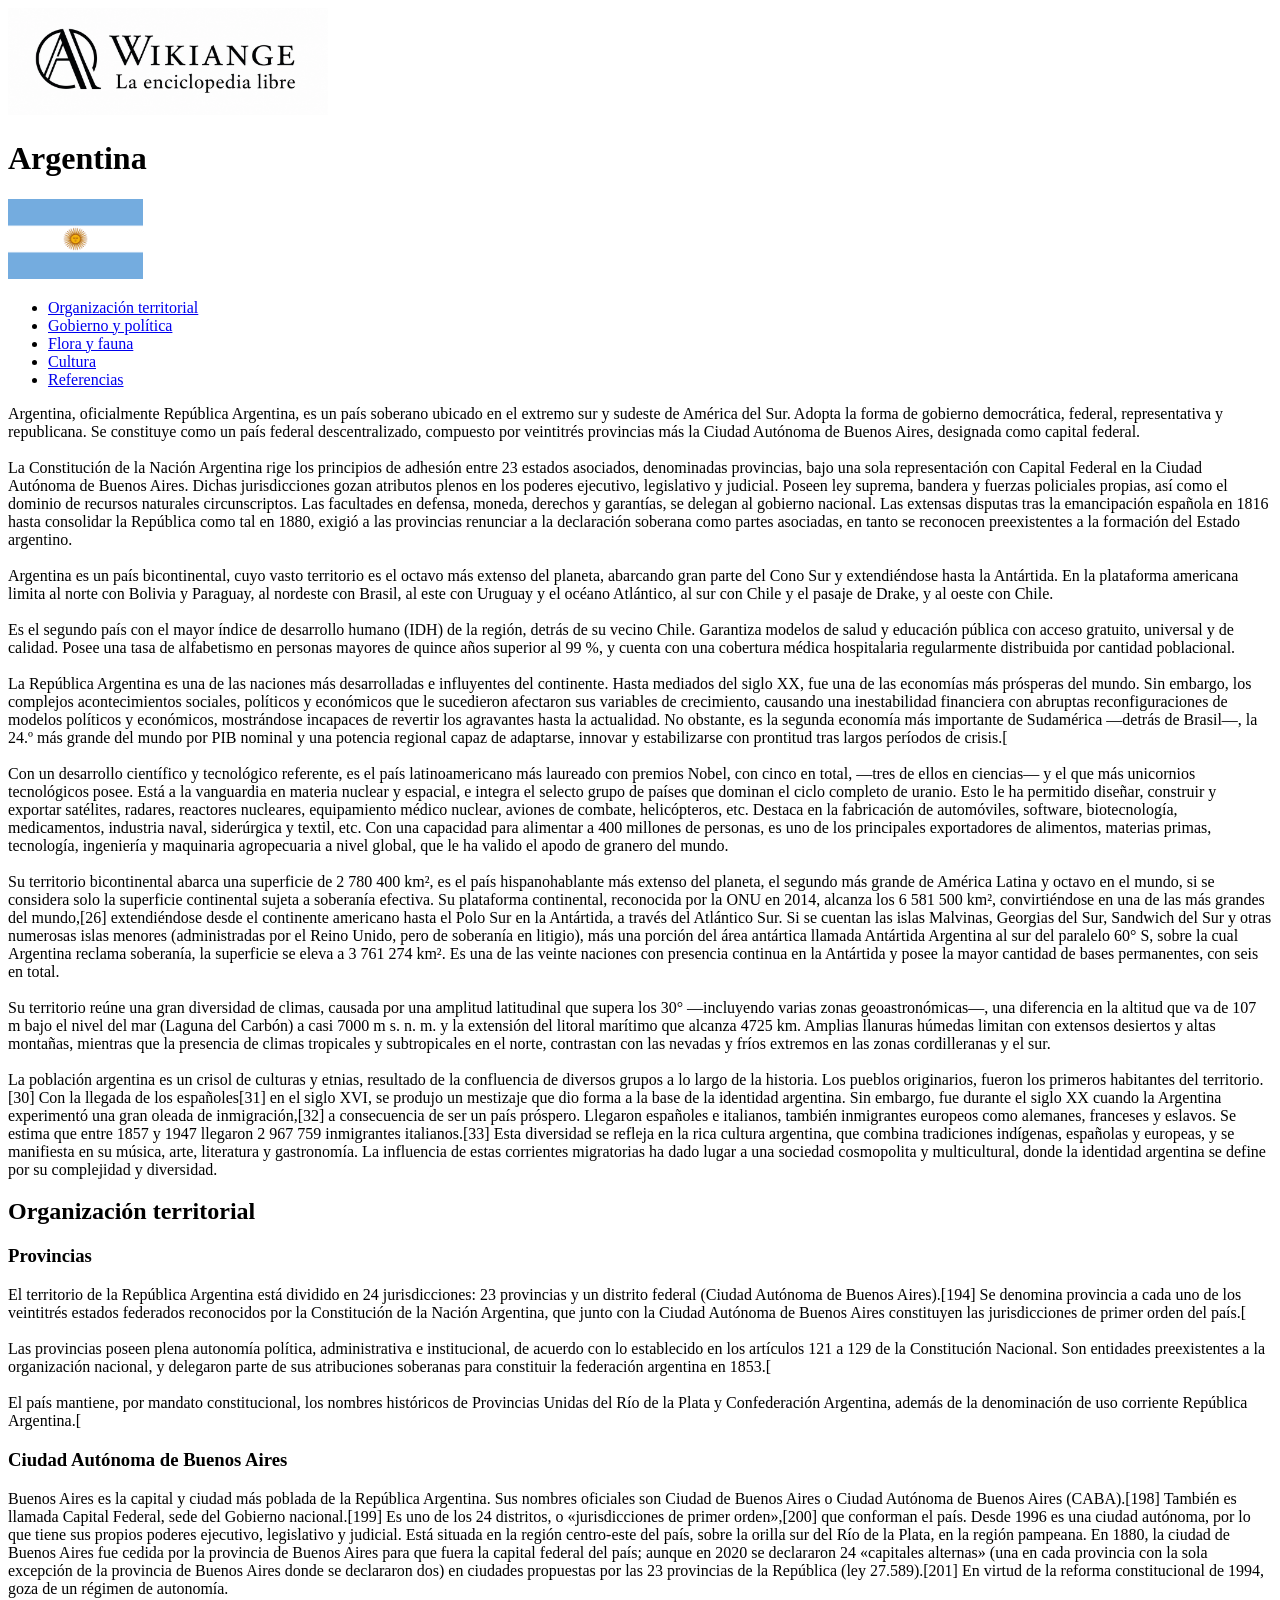
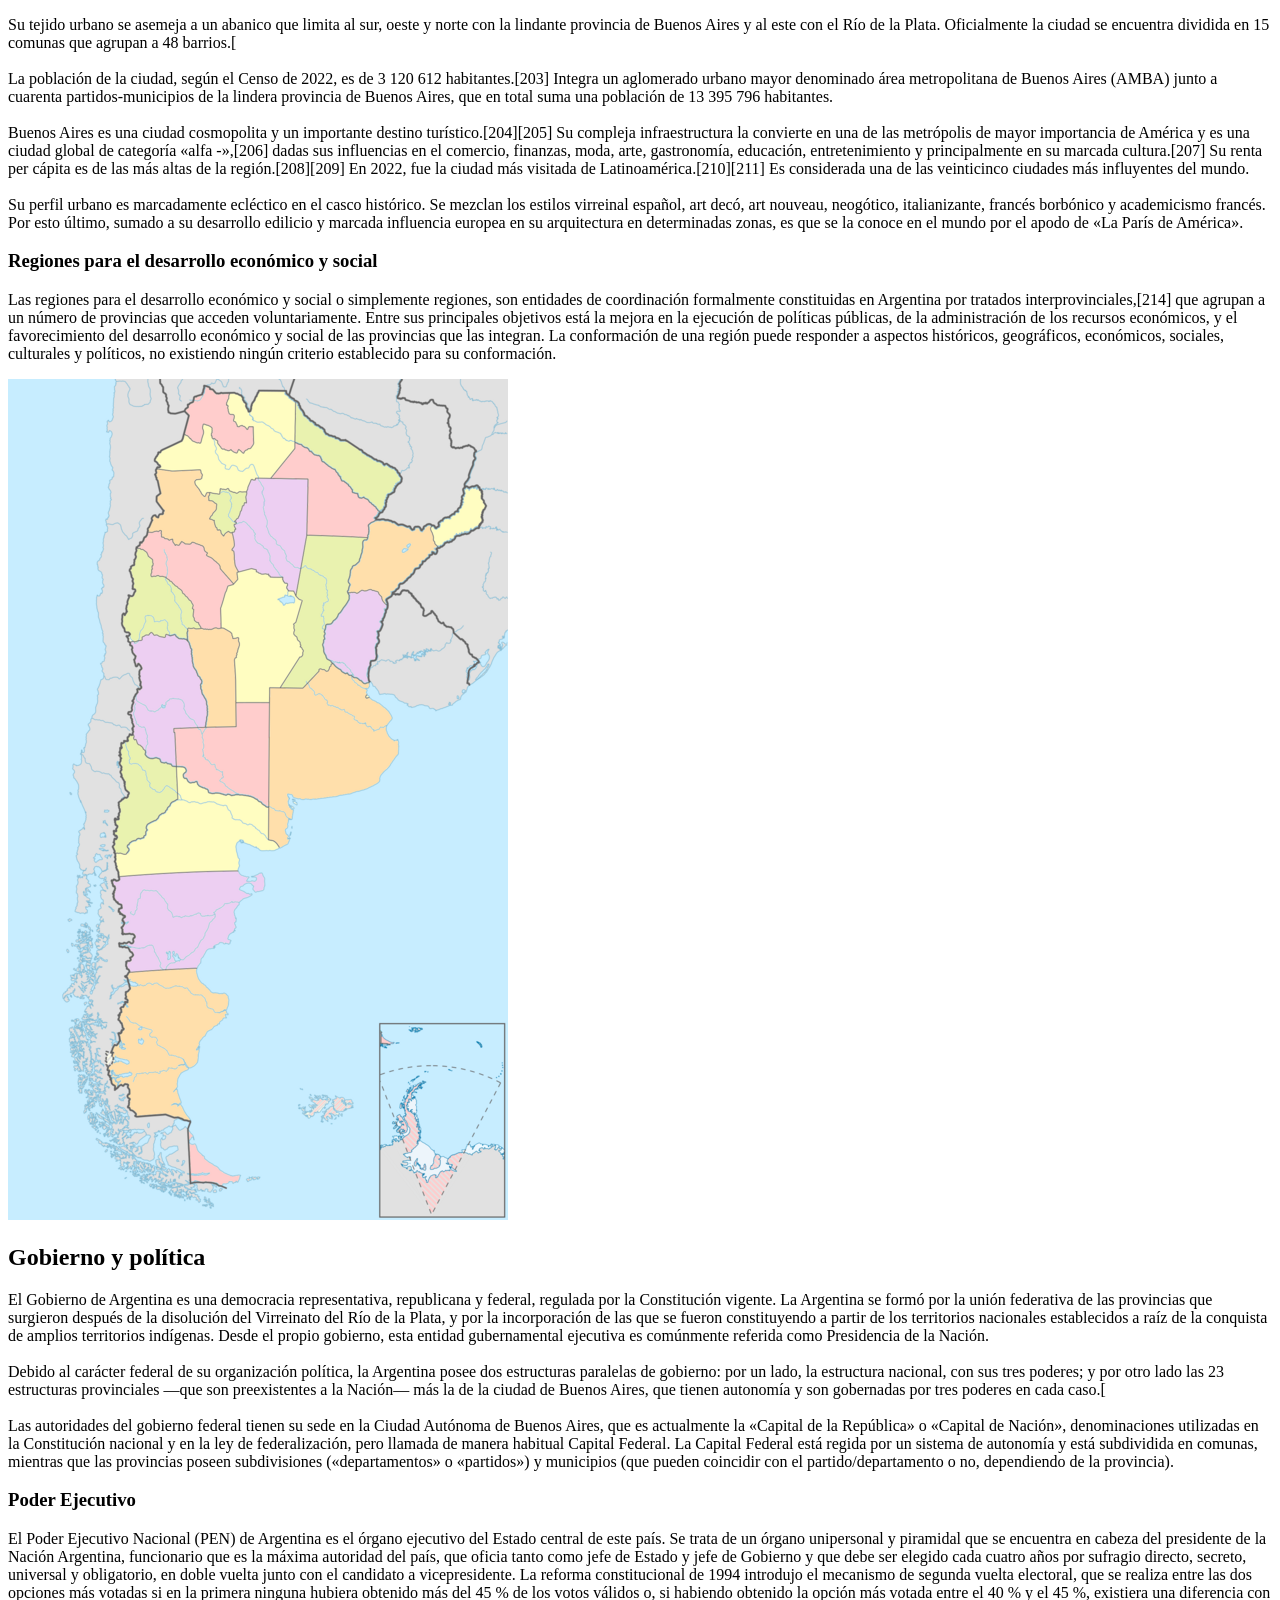
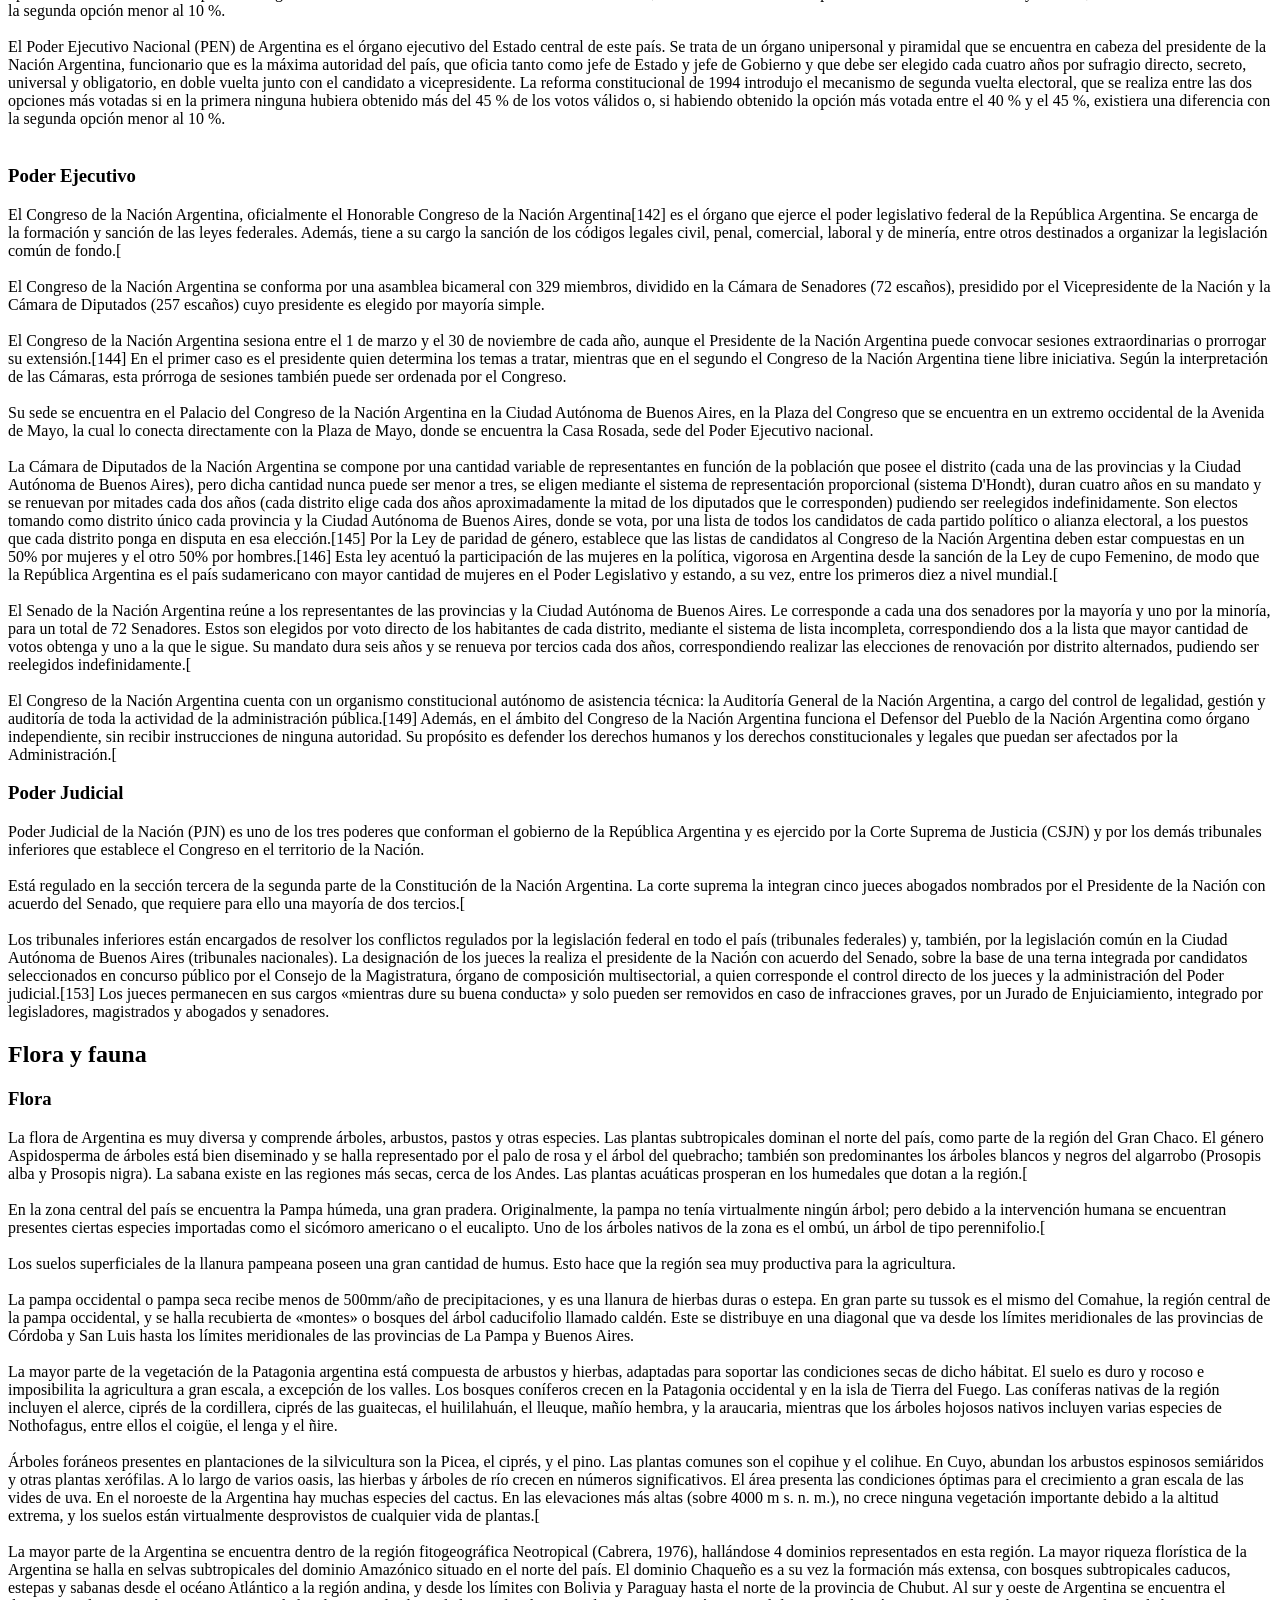
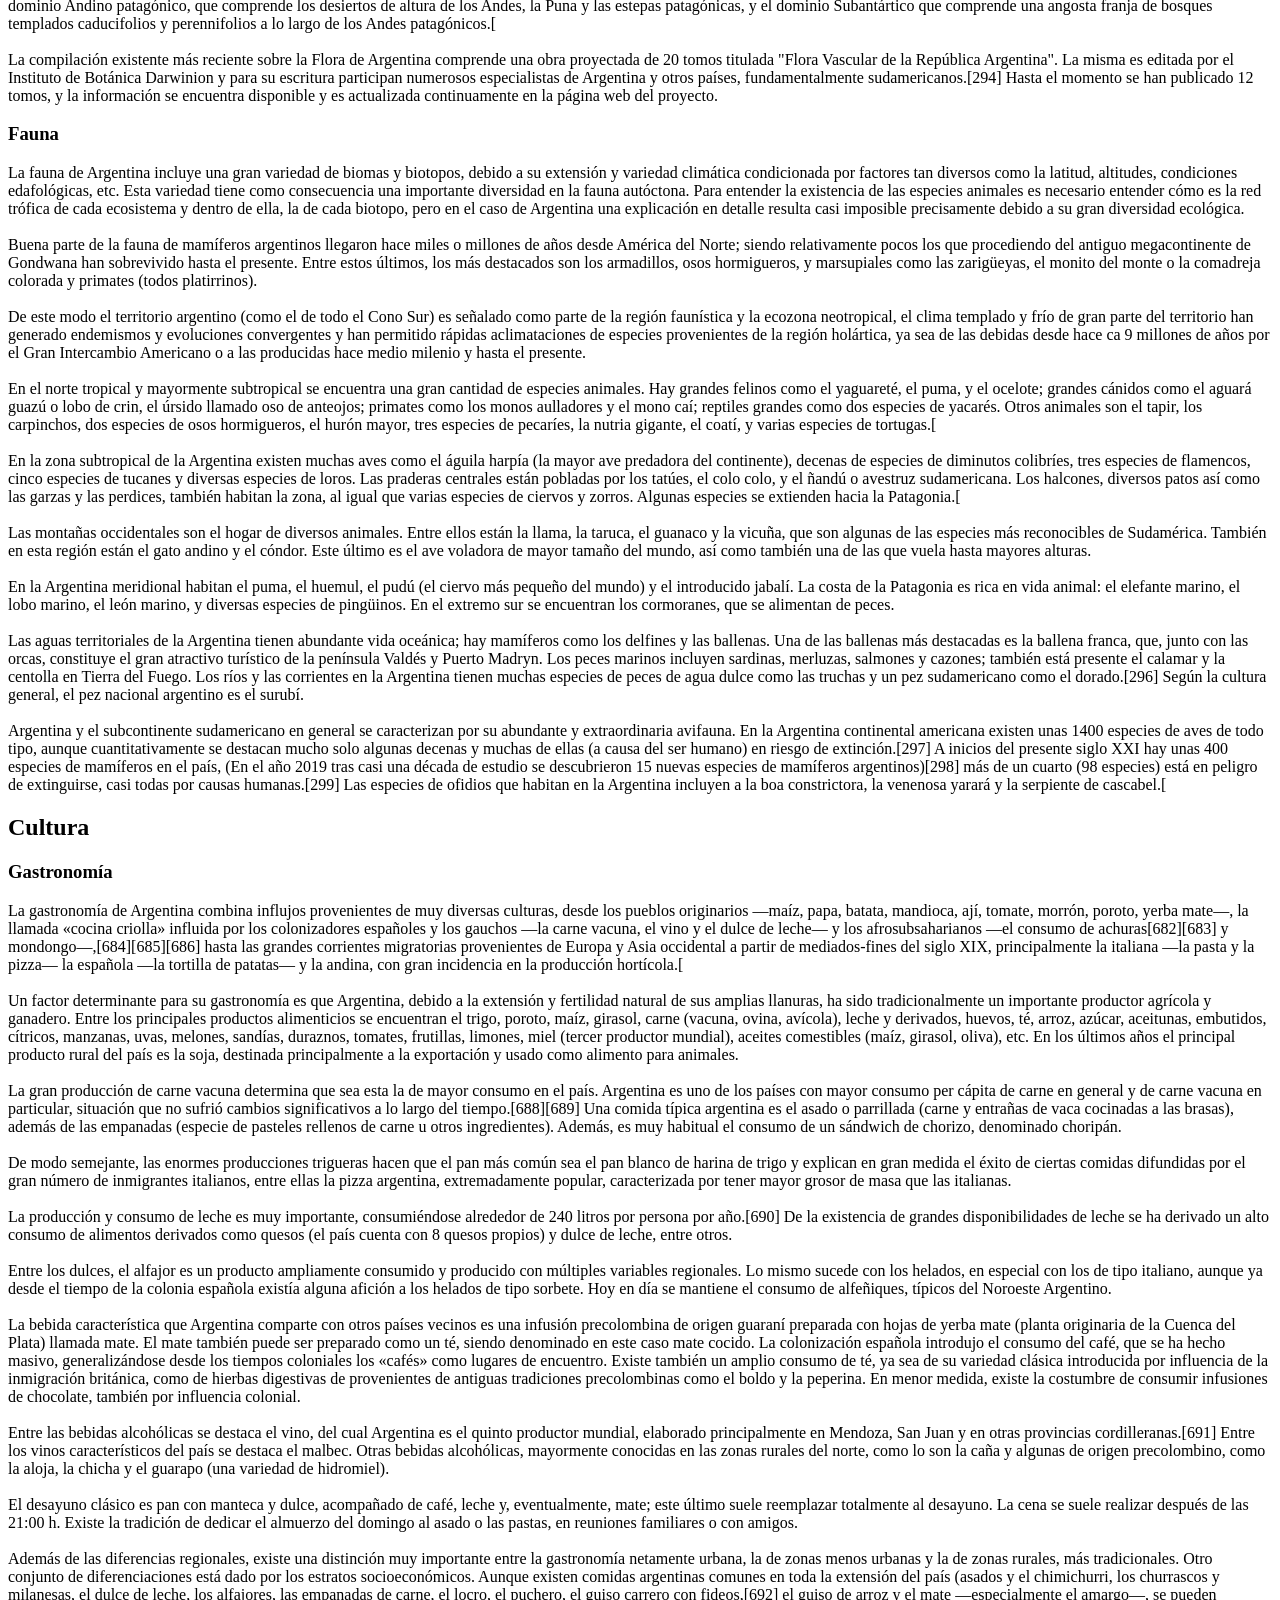
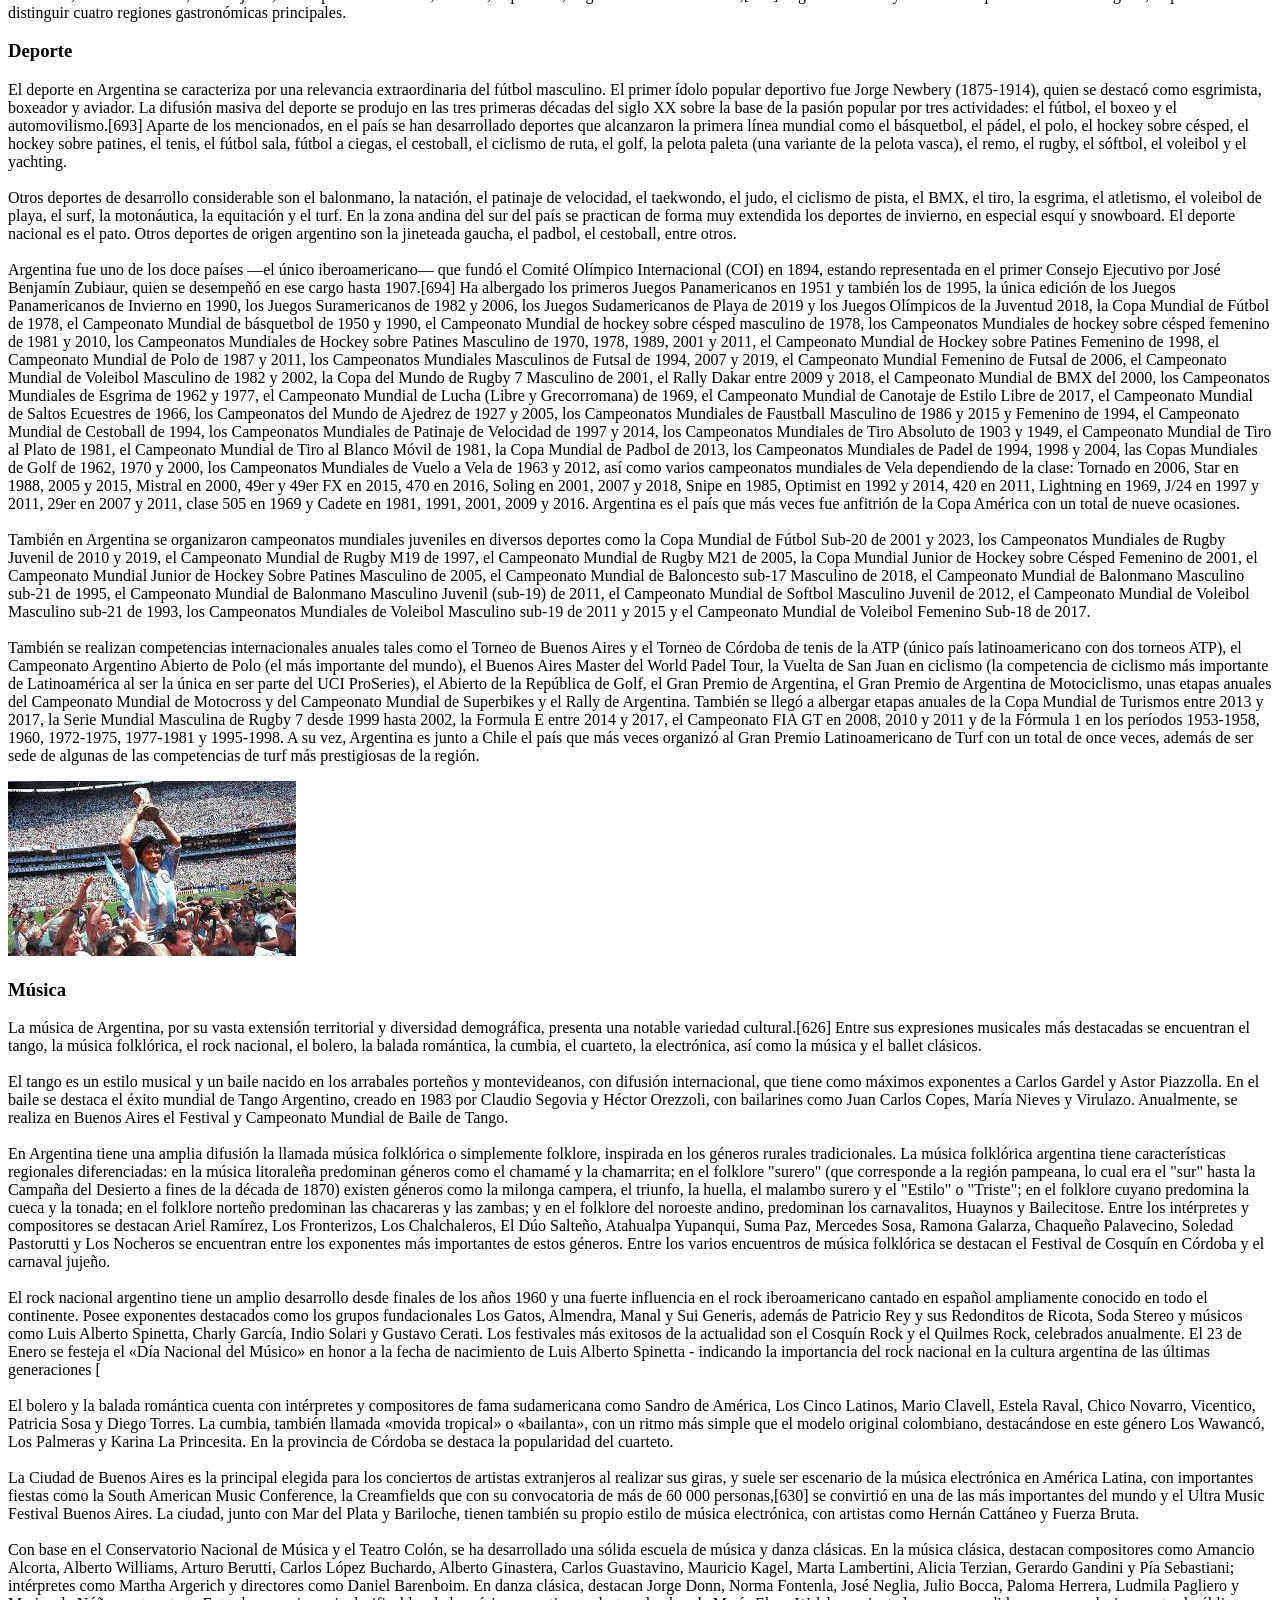
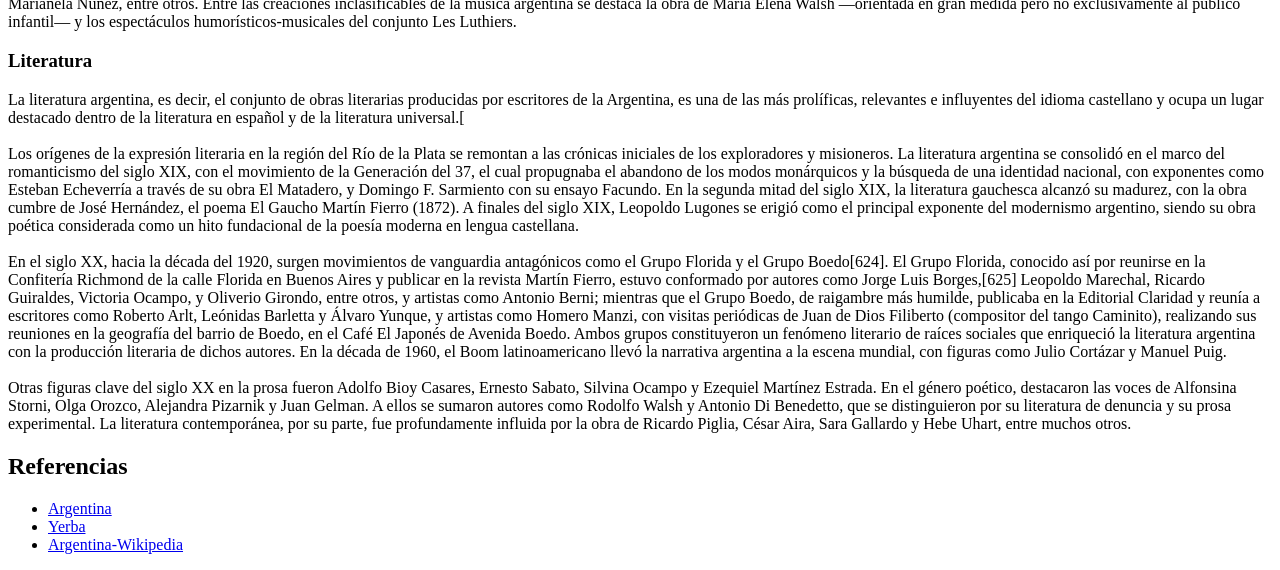
==== argentina.html @ 22600dac "Yerba y argentina terminado" ====
<!DOCTYPE html>
<html>
    <head>
        <title>Argentina</title>
        <link rel="icon" type="image/x-icon" href="img/wikiange.png">
    </head>
    <body>
        <img src="img/logopag.png" alt="wikiange" style="width: 320px; height: auto;">
        <h1>Argentina</h1>
        <img src="img/argentina.jpg" alt="Bandera de Argentina" style="width: 135px; height: 80px;" >
        <ul>
            <li><a href="#organizacion">Organización territorial</a></li>
            <li><a href="#gobierno">Gobierno y política</a></li>
            <li><a href="#flora">Flora y fauna</a></li>
            <li><a href="#cultura">Cultura</a></li>
            <li><a href="#referencias">Referencias</a></li>
        </ul>

        <p>
            Argentina, oficialmente República Argentina, es un país soberano ubicado en el extremo sur y sudeste de América del Sur. Adopta la forma de gobierno democrática, federal, representativa y republicana. Se constituye como un país federal descentralizado, compuesto por veintitrés provincias más la Ciudad Autónoma de Buenos Aires, designada como capital federal.
        <br><br>
        La Constitución de la Nación Argentina rige los principios de adhesión entre 23 estados asociados, denominadas provincias, bajo una sola representación con Capital Federal en la Ciudad Autónoma de Buenos Aires. Dichas jurisdicciones gozan atributos plenos en los poderes ejecutivo, legislativo y judicial. Poseen ley suprema, bandera y fuerzas policiales propias, así como el dominio de recursos naturales circunscriptos. Las facultades en defensa, moneda, derechos y garantías, se delegan al gobierno nacional. Las extensas disputas tras la emancipación española en 1816 hasta consolidar la República como tal en 1880, exigió a las provincias renunciar a la declaración soberana como partes asociadas, en tanto se reconocen preexistentes a la formación del Estado argentino.
        <br><br>
        Argentina es un país bicontinental, cuyo vasto territorio es el octavo más extenso del planeta, abarcando gran parte del Cono Sur y extendiéndose hasta la Antártida. En la plataforma americana limita al norte con Bolivia y Paraguay, al nordeste con Brasil, al este con Uruguay y el océano Atlántico, al sur con Chile y el pasaje de Drake, y al oeste con Chile.
        <br><br>
        Es el segundo país con el mayor índice de desarrollo humano (IDH) de la región, detrás de su vecino Chile. Garantiza modelos de salud y educación pública con acceso gratuito, universal y de calidad. Posee una tasa de alfabetismo en personas mayores de quince años superior al 99 %, y cuenta con una cobertura médica hospitalaria regularmente distribuida por cantidad poblacional.
        <br><br>
        La República Argentina es una de las naciones más desarrolladas e influyentes del continente. Hasta mediados del siglo XX, fue una de las economías más prósperas del mundo. Sin embargo, los complejos acontecimientos sociales, políticos y económicos que le sucedieron afectaron sus variables de crecimiento, causando una inestabilidad financiera con abruptas reconfiguraciones de modelos políticos y económicos, mostrándose incapaces de revertir los agravantes hasta la actualidad. No obstante, es la segunda economía más importante de Sudamérica —detrás de Brasil—, la 24.º más grande del mundo por PIB nominal y una potencia regional capaz de adaptarse, innovar y estabilizarse con prontitud tras largos períodos de crisis.[
        <br><br>
        Con un desarrollo científico y tecnológico referente, es el país latinoamericano más laureado con premios Nobel, con cinco en total, —tres de ellos en ciencias— y el que más unicornios tecnológicos posee. Está a la vanguardia en materia nuclear y espacial, e integra el selecto grupo de países que dominan el ciclo completo de uranio. Esto le ha permitido diseñar, construir y exportar satélites, radares, reactores nucleares, equipamiento médico nuclear, aviones de combate, helicópteros, etc. Destaca en la fabricación de automóviles, software, biotecnología, medicamentos, industria naval, siderúrgica y textil, etc. Con una capacidad para alimentar a 400 millones de personas, es uno de los principales exportadores de alimentos, materias primas, tecnología, ingeniería y maquinaria agropecuaria a nivel global, que le ha valido el apodo de granero del mundo.
        <br><br>
        Su territorio bicontinental abarca una superficie de 2 780 400 km², es el país hispanohablante más extenso del planeta, el segundo más grande de América Latina y octavo en el mundo, si se considera solo la superficie continental sujeta a soberanía efectiva. Su plataforma continental, reconocida por la ONU en 2014, alcanza los 6 581 500 km², convirtiéndose en una de las más grandes del mundo,[26] extendiéndose desde el continente americano hasta el Polo Sur en la Antártida, a través del Atlántico Sur. Si se cuentan las islas Malvinas, Georgias del Sur, Sandwich del Sur y otras numerosas islas menores (administradas por el Reino Unido, pero de soberanía en litigio), más una porción del área antártica llamada Antártida Argentina al sur del paralelo 60° S, sobre la cual Argentina reclama soberanía, la superficie se eleva a 3 761 274 km². Es una de las veinte naciones con presencia continua en la Antártida y posee la mayor cantidad de bases permanentes, con seis en total.
        <br><br>
        Su territorio reúne una gran diversidad de climas, causada por una amplitud latitudinal que supera los 30° —incluyendo varias zonas geoastronómicas—, una diferencia en la altitud que va de 107 m bajo el nivel del mar (Laguna del Carbón) a casi 7000 m s. n. m. y la extensión del litoral marítimo que alcanza 4725 km. Amplias llanuras húmedas limitan con extensos desiertos y altas montañas, mientras que la presencia de climas tropicales y subtropicales en el norte, contrastan con las nevadas y fríos extremos en las zonas cordilleranas y el sur.
        <br><br>
        La población argentina es un crisol de culturas y etnias, resultado de la confluencia de diversos grupos a lo largo de la historia. Los pueblos originarios, fueron los primeros habitantes del territorio.[30] Con la llegada de los españoles[31] en el siglo XVI, se produjo un mestizaje que dio forma a la base de la identidad argentina. Sin embargo, fue durante el siglo XX cuando la Argentina experimentó una gran oleada de inmigración,[32] a consecuencia de ser un país próspero. Llegaron españoles e italianos, también inmigrantes europeos como alemanes, franceses y eslavos. Se estima que entre 1857 y 1947 llegaron 2 967 759 inmigrantes italianos.[33] Esta diversidad se refleja en la rica cultura argentina, que combina tradiciones indígenas, españolas y europeas, y se manifiesta en su música, arte, literatura y gastronomía. La influencia de estas corrientes migratorias ha dado lugar a una sociedad cosmopolita y multicultural, donde la identidad argentina se define por su complejidad y diversidad.
        </p>


        <h2 id="organizacion">Organización territorial</h2>
        <h3>Provincias</h3>
        <p>
            El territorio de la República Argentina está dividido en 24 jurisdicciones: 23 provincias y un distrito federal (Ciudad Autónoma de Buenos Aires).[194] Se denomina provincia a cada uno de los veintitrés estados federados reconocidos por la Constitución de la Nación Argentina, que junto con la Ciudad Autónoma de Buenos Aires constituyen las jurisdicciones de primer orden del país.[
            <br><br>
            Las provincias poseen plena autonomía política, administrativa e institucional, de acuerdo con lo establecido en los artículos 121 a 129 de la Constitución Nacional. Son entidades preexistentes a la organización nacional, y delegaron parte de sus atribuciones soberanas para constituir la federación argentina en 1853.[
            <br><br>
            El país mantiene, por mandato constitucional, los nombres históricos de Provincias Unidas del Río de la Plata y Confederación Argentina, además de la denominación de uso corriente República Argentina.[

        </p>
        <h3>Ciudad Autónoma de Buenos Aires</h3>
        <p>
            Buenos Aires es la capital y ciudad más poblada de la República Argentina. Sus nombres oficiales son Ciudad de Buenos Aires o Ciudad Autónoma de Buenos Aires (CABA).[198] También es llamada Capital Federal, sede del Gobierno nacional.[199] Es uno de los 24 distritos, o «jurisdicciones de primer orden»,[200] que conforman el país. Desde 1996 es una ciudad autónoma, por lo que tiene sus propios poderes ejecutivo, legislativo y judicial. Está situada en la región centro-este del país, sobre la orilla sur del Río de la Plata, en la región pampeana. En 1880, la ciudad de Buenos Aires fue cedida por la provincia de Buenos Aires para que fuera la capital federal del país; aunque en 2020 se declararon 24 «capitales alternas» (una en cada provincia con la sola excepción de la provincia de Buenos Aires donde se declararon dos) en ciudades propuestas por las 23 provincias de la República (ley 27.589).[201] En virtud de la reforma constitucional de 1994, goza de un régimen de autonomía.
            <br><br>
            Su tejido urbano se asemeja a un abanico que limita al sur, oeste y norte con la lindante provincia de Buenos Aires y al este con el Río de la Plata. Oficialmente la ciudad se encuentra dividida en 15 comunas que agrupan a 48 barrios.[
            <br><br>
            La población de la ciudad, según el Censo de 2022, es de 3 120 612 habitantes.[203] Integra un aglomerado urbano mayor denominado área metropolitana de Buenos Aires (AMBA) junto a cuarenta partidos-municipios de la lindera provincia de Buenos Aires, que en total suma una población de 13 395 796 habitantes.
            <br><br>
            Buenos Aires es una ciudad cosmopolita y un importante destino turístico.[204][205] Su compleja infraestructura la convierte en una de las metrópolis de mayor importancia de América y es una ciudad global de categoría «alfa -»,[206] dadas sus influencias en el comercio, finanzas, moda, arte, gastronomía, educación, entretenimiento y principalmente en su marcada cultura.[207] Su renta per cápita es de las más altas de la región.[208][209] En 2022, fue la ciudad más visitada de Latinoamérica.[210][211] Es considerada una de las veinticinco ciudades más influyentes del mundo.
            <br><br>
            Su perfil urbano es marcadamente ecléctico en el casco histórico. Se mezclan los estilos virreinal español, art decó, art nouveau, neogótico, italianizante, francés borbónico y academicismo francés. Por esto último, sumado a su desarrollo edilicio y marcada influencia europea en su arquitectura en determinadas zonas, es que se la conoce en el mundo por el apodo de «La París de América».

        </p>
        <h3>Regiones para el desarrollo económico y social</h3>
        <p>
            Las regiones para el desarrollo económico y social o simplemente regiones, son entidades de coordinación formalmente constituidas en Argentina por tratados interprovinciales,[214] que agrupan a un número de provincias que acceden voluntariamente. Entre sus principales objetivos está la mejora en la ejecución de políticas públicas, de la administración de los recursos económicos, y el favorecimiento del desarrollo económico y social de las provincias que las integran. La conformación de una región puede responder a aspectos históricos, geográficos, económicos, sociales, culturales y políticos, no existiendo ningún criterio establecido para su conformación.

        </p>
        <img src="img/mapa_agrnentina.png" alt="Mapa Argentina" >


        <h2 id="gobierno">Gobierno y política</h2> 
        <p>
            El Gobierno de Argentina es una democracia representativa, republicana y federal, regulada por la Constitución vigente. La Argentina se formó por la unión federativa de las provincias que surgieron después de la disolución del Virreinato del Río de la Plata, y por la incorporación de las que se fueron constituyendo a partir de los territorios nacionales establecidos a raíz de la conquista de amplios territorios indígenas. Desde el propio gobierno, esta entidad gubernamental ejecutiva es comúnmente referida como Presidencia de la Nación.
            <br><br>
            Debido al carácter federal de su organización política, la Argentina posee dos estructuras paralelas de gobierno: por un lado, la estructura nacional, con sus tres poderes; y por otro lado las 23 estructuras provinciales —que son preexistentes a la Nación— más la de la ciudad de Buenos Aires, que tienen autonomía y son gobernadas por tres poderes en cada caso.[
            <br><br>
            Las autoridades del gobierno federal tienen su sede en la Ciudad Autónoma de Buenos Aires, que es actualmente la «Capital de la República» o «Capital de Nación», denominaciones utilizadas en la Constitución nacional y en la ley de federalización, pero llamada de manera habitual Capital Federal. La Capital Federal está regida por un sistema de autonomía y está subdividida en comunas, mientras que las provincias poseen subdivisiones («departamentos» o «partidos») y municipios (que pueden coincidir con el partido/departamento o no, dependiendo de la provincia).
        </p>

        <h3>Poder Ejecutivo</h3>
        <p>
            El Poder Ejecutivo Nacional (PEN) de Argentina es el órgano ejecutivo del Estado central de este país. Se trata de un órgano unipersonal y piramidal que se encuentra en cabeza del presidente de la Nación Argentina, funcionario que es la máxima autoridad del país, que oficia tanto como jefe de Estado y jefe de Gobierno y que debe ser elegido cada cuatro años por sufragio directo, secreto, universal y obligatorio, en doble vuelta junto con el candidato a vicepresidente. La reforma constitucional de 1994 introdujo el mecanismo de segunda vuelta electoral, que se realiza entre las dos opciones más votadas si en la primera ninguna hubiera obtenido más del 45 % de los votos válidos o, si habiendo obtenido la opción más votada entre el 40 % y el 45 %, existiera una diferencia con la segunda opción menor al 10 %.
            <br><br>
            El Poder Ejecutivo Nacional (PEN) de Argentina es el órgano ejecutivo del Estado central de este país. Se trata de un órgano unipersonal y piramidal que se encuentra en cabeza del presidente de la Nación Argentina, funcionario que es la máxima autoridad del país, que oficia tanto como jefe de Estado y jefe de Gobierno y que debe ser elegido cada cuatro años por sufragio directo, secreto, universal y obligatorio, en doble vuelta junto con el candidato a vicepresidente. La reforma constitucional de 1994 introdujo el mecanismo de segunda vuelta electoral, que se realiza entre las dos opciones más votadas si en la primera ninguna hubiera obtenido más del 45 % de los votos válidos o, si habiendo obtenido la opción más votada entre el 40 % y el 45 %, existiera una diferencia con la segunda opción menor al 10 %.
            <br><br>
        </p>

        <h3>Poder Ejecutivo</h3>
        <p>
            El Congreso de la Nación Argentina, oficialmente el Honorable Congreso de la Nación Argentina[142] es el órgano que ejerce el poder legislativo federal de la República Argentina. Se encarga de la formación y sanción de las leyes federales. Además, tiene a su cargo la sanción de los códigos legales civil, penal, comercial, laboral y de minería, entre otros destinados a organizar la legislación común de fondo.[
            <br><br>
            El Congreso de la Nación Argentina se conforma por una asamblea bicameral con 329 miembros, dividido en la Cámara de Senadores (72 escaños), presidido por el Vicepresidente de la Nación y la Cámara de Diputados (257 escaños) cuyo presidente es elegido por mayoría simple.
            <br><br>
            El Congreso de la Nación Argentina sesiona entre el 1 de marzo y el 30 de noviembre de cada año, aunque el Presidente de la Nación Argentina puede convocar sesiones extraordinarias o prorrogar su extensión.[144] En el primer caso es el presidente quien determina los temas a tratar, mientras que en el segundo el Congreso de la Nación Argentina tiene libre iniciativa. Según la interpretación de las Cámaras, esta prórroga de sesiones también puede ser ordenada por el Congreso.
            <br><br>
            Su sede se encuentra en el Palacio del Congreso de la Nación Argentina en la Ciudad Autónoma de Buenos Aires, en la Plaza del Congreso que se encuentra en un extremo occidental de la Avenida de Mayo, la cual lo conecta directamente con la Plaza de Mayo, donde se encuentra la Casa Rosada, sede del Poder Ejecutivo nacional.
            <br><br>
            La Cámara de Diputados de la Nación Argentina se compone por una cantidad variable de representantes en función de la población que posee el distrito (cada una de las provincias y la Ciudad Autónoma de Buenos Aires), pero dicha cantidad nunca puede ser menor a tres, se eligen mediante el sistema de representación proporcional (sistema D'Hondt), duran cuatro años en su mandato y se renuevan por mitades cada dos años (cada distrito elige cada dos años aproximadamente la mitad de los diputados que le corresponden) pudiendo ser reelegidos indefinidamente. Son electos tomando como distrito único cada provincia y la Ciudad Autónoma de Buenos Aires, donde se vota, por una lista de todos los candidatos de cada partido político o alianza electoral, a los puestos que cada distrito ponga en disputa en esa elección.[145] Por la Ley de paridad de género, establece que las listas de candidatos al Congreso de la Nación Argentina deben estar compuestas en un 50% por mujeres y el otro 50% por hombres.[146] Esta ley acentuó la participación de las mujeres en la política, vigorosa en Argentina desde la sanción de la Ley de cupo Femenino, de modo que la República Argentina es el país sudamericano con mayor cantidad de mujeres en el Poder Legislativo y estando, a su vez, entre los primeros diez a nivel mundial.[
            <br><br>
            El Senado de la Nación Argentina reúne a los representantes de las provincias y la Ciudad Autónoma de Buenos Aires. Le corresponde a cada una dos senadores por la mayoría y uno por la minoría, para un total de 72 Senadores. Estos son elegidos por voto directo de los habitantes de cada distrito, mediante el sistema de lista incompleta, correspondiendo dos a la lista que mayor cantidad de votos obtenga y uno a la que le sigue. Su mandato dura seis años y se renueva por tercios cada dos años, correspondiendo realizar las elecciones de renovación por distrito alternados, pudiendo ser reelegidos indefinidamente.[
            <br><br>
            El Congreso de la Nación Argentina cuenta con un organismo constitucional autónomo de asistencia técnica: la Auditoría General de la Nación Argentina, a cargo del control de legalidad, gestión y auditoría de toda la actividad de la administración pública.[149] Además, en el ámbito del Congreso de la Nación Argentina funciona el Defensor del Pueblo de la Nación Argentina como órgano independiente, sin recibir instrucciones de ninguna autoridad. Su propósito es defender los derechos humanos y los derechos constitucionales y legales que puedan ser afectados por la Administración.[
        </p>

        <h3>Poder Judicial</h3>
        <p>
            Poder Judicial de la Nación (PJN) es uno de los tres poderes que conforman el gobierno de la República Argentina y es ejercido por la Corte Suprema de Justicia (CSJN) y por los demás tribunales inferiores que establece el Congreso en el territorio de la Nación.
            <br><br>
            Está regulado en la sección tercera de la segunda parte de la Constitución de la Nación Argentina. La corte suprema la integran cinco jueces abogados nombrados por el Presidente de la Nación con acuerdo del Senado, que requiere para ello una mayoría de dos tercios.[
            <br><br>
            Los tribunales inferiores están encargados de resolver los conflictos regulados por la legislación federal en todo el país (tribunales federales) y, también, por la legislación común en la Ciudad Autónoma de Buenos Aires (tribunales nacionales). La designación de los jueces la realiza el presidente de la Nación con acuerdo del Senado, sobre la base de una terna integrada por candidatos seleccionados en concurso público por el Consejo de la Magistratura, órgano de composición multisectorial, a quien corresponde el control directo de los jueces y la administración del Poder judicial.[153] Los jueces permanecen en sus cargos «mientras dure su buena conducta» y solo pueden ser removidos en caso de infracciones graves, por un Jurado de Enjuiciamiento, integrado por legisladores, magistrados y abogados y senadores.
        </p>


        <h2 id="flora">Flora y fauna</h2>
        <h3>Flora</h3>
        <p>
            La flora de Argentina es muy diversa y comprende árboles, arbustos, pastos y otras especies. Las plantas subtropicales dominan el norte del país, como parte de la región del Gran Chaco. El género Aspidosperma de árboles está bien diseminado y se halla representado por el palo de rosa y el árbol del quebracho; también son predominantes los árboles blancos y negros del algarrobo (Prosopis alba y Prosopis nigra). La sabana existe en las regiones más secas, cerca de los Andes. Las plantas acuáticas prosperan en los humedales que dotan a la región.[
            <br><br>
            En la zona central del país se encuentra la Pampa húmeda, una gran pradera. Originalmente, la pampa no tenía virtualmente ningún árbol; pero debido a la intervención humana se encuentran presentes ciertas especies importadas como el sicómoro americano o el eucalipto. Uno de los árboles nativos de la zona es el ombú, un árbol de tipo perennifolio.[
            <br><br>
            Los suelos superficiales de la llanura pampeana poseen una gran cantidad de humus. Esto hace que la región sea muy productiva para la agricultura.
            <br><br>
            La pampa occidental o pampa seca recibe menos de 500mm/año de precipitaciones, y es una llanura de hierbas duras o estepa. En gran parte su tussok es el mismo del Comahue, la región central de la pampa occidental, y se halla recubierta de «montes» o bosques del árbol caducifolio llamado caldén. Este se distribuye en una diagonal que va desde los límites meridionales de las provincias de Córdoba y San Luis hasta los límites meridionales de las provincias de La Pampa y Buenos Aires.
            <br><br>
            La mayor parte de la vegetación de la Patagonia argentina está compuesta de arbustos y hierbas, adaptadas para soportar las condiciones secas de dicho hábitat. El suelo es duro y rocoso e imposibilita la agricultura a gran escala, a excepción de los valles. Los bosques coníferos crecen en la Patagonia occidental y en la isla de Tierra del Fuego. Las coníferas nativas de la región incluyen el alerce, ciprés de la cordillera, ciprés de las guaitecas, el huililahuán, el lleuque, mañío hembra, y la araucaria, mientras que los árboles hojosos nativos incluyen varias especies de Nothofagus, entre ellos el coigüe, el lenga y el ñire.
            <br><br>
            Árboles foráneos presentes en plantaciones de la silvicultura son la Picea, el ciprés, y el pino. Las plantas comunes son el copihue y el colihue. En Cuyo, abundan los arbustos espinosos semiáridos y otras plantas xerófilas. A lo largo de varios oasis, las hierbas y árboles de río crecen en números significativos. El área presenta las condiciones óptimas para el crecimiento a gran escala de las vides de uva. En el noroeste de la Argentina hay muchas especies del cactus. En las elevaciones más altas (sobre 4000 m s. n. m.), no crece ninguna vegetación importante debido a la altitud extrema, y los suelos están virtualmente desprovistos de cualquier vida de plantas.[
            <br><br>
            La mayor parte de la Argentina se encuentra dentro de la región fitogeográfica Neotropical (Cabrera, 1976), hallándose 4 dominios representados en esta región. La mayor riqueza florística de la Argentina se halla en selvas subtropicales del dominio Amazónico situado en el norte del país. El dominio Chaqueño es a su vez la formación más extensa, con bosques subtropicales caducos, estepas y sabanas desde el océano Atlántico a la región andina, y desde los límites con Bolivia y Paraguay hasta el norte de la provincia de Chubut. Al sur y oeste de Argentina se encuentra el dominio Andino patagónico, que comprende los desiertos de altura de los Andes, la Puna y las estepas patagónicas, y el dominio Subantártico que comprende una angosta franja de bosques templados caducifolios y perennifolios a lo largo de los Andes patagónicos.[
            <br><br>
            La compilación existente más reciente sobre la Flora de Argentina comprende una obra proyectada de 20 tomos titulada "Flora Vascular de la República Argentina". La misma es editada por el Instituto de Botánica Darwinion y para su escritura participan numerosos especialistas de Argentina y otros países, fundamentalmente sudamericanos.[294] Hasta el momento se han publicado 12 tomos, y la información se encuentra disponible y es actualizada continuamente en la página web del proyecto.
        </p>

        <h3>Fauna</h3>
        <p>
            La fauna de Argentina incluye una gran variedad de biomas y biotopos, debido a su extensión y variedad climática condicionada por factores tan diversos como la latitud, altitudes, condiciones edafológicas, etc. Esta variedad tiene como consecuencia una importante diversidad en la fauna autóctona. Para entender la existencia de las especies animales es necesario entender cómo es la red trófica de cada ecosistema y dentro de ella, la de cada biotopo, pero en el caso de Argentina una explicación en detalle resulta casi imposible precisamente debido a su gran diversidad ecológica.
            <br><br>
            Buena parte de la fauna de mamíferos argentinos llegaron hace miles o millones de años desde América del Norte; siendo relativamente pocos los que procediendo del antiguo megacontinente de Gondwana han sobrevivido hasta el presente. Entre estos últimos, los más destacados son los armadillos, osos hormigueros, y marsupiales como las zarigüeyas, el monito del monte o la comadreja colorada y primates (todos platirrinos).
            <br><br>
            De este modo el territorio argentino (como el de todo el Cono Sur) es señalado como parte de la región faunística y la ecozona neotropical, el clima templado y frío de gran parte del territorio han generado endemismos y evoluciones convergentes y han permitido rápidas aclimataciones de especies provenientes de la región holártica, ya sea de las debidas desde hace ca 9 millones de años por el Gran Intercambio Americano o a las producidas hace medio milenio y hasta el presente.
            <br><br>
            En el norte tropical y mayormente subtropical se encuentra una gran cantidad de especies animales. Hay grandes felinos como el yaguareté, el puma, y el ocelote; grandes cánidos como el aguará guazú o lobo de crin, el úrsido llamado oso de anteojos; primates como los monos aulladores y el mono caí; reptiles grandes como dos especies de yacarés. Otros animales son el tapir, los carpinchos, dos especies de osos hormigueros, el hurón mayor, tres especies de pecaríes, la nutria gigante, el coatí, y varias especies de tortugas.[
            <br><br>
            En la zona subtropical de la Argentina existen muchas aves como el águila harpía (la mayor ave predadora del continente), decenas de especies de diminutos colibríes, tres especies de flamencos, cinco especies de tucanes y diversas especies de loros. Las praderas centrales están pobladas por los tatúes, el colo colo, y el ñandú o avestruz sudamericana. Los halcones, diversos patos así como las garzas y las perdices, también habitan la zona, al igual que varias especies de ciervos y zorros. Algunas especies se extienden hacia la Patagonia.[
            <br><br>
            Las montañas occidentales son el hogar de diversos animales. Entre ellos están la llama, la taruca, el guanaco y la vicuña, que son algunas de las especies más reconocibles de Sudamérica. También en esta región están el gato andino y el cóndor. Este último es el ave voladora de mayor tamaño del mundo, así como también una de las que vuela hasta mayores alturas.
            <br><br>
            En la Argentina meridional habitan el puma, el huemul, el pudú (el ciervo más pequeño del mundo) y el introducido jabalí. La costa de la Patagonia es rica en vida animal: el elefante marino, el lobo marino, el león marino, y diversas especies de pingüinos. En el extremo sur se encuentran los cormoranes, que se alimentan de peces.
            <br><br>
            Las aguas territoriales de la Argentina tienen abundante vida oceánica; hay mamíferos como los delfines y las ballenas. Una de las ballenas más destacadas es la ballena franca, que, junto con las orcas, constituye el gran atractivo turístico de la península Valdés y Puerto Madryn. Los peces marinos incluyen sardinas, merluzas, salmones y cazones; también está presente el calamar y la centolla en Tierra del Fuego. Los ríos y las corrientes en la Argentina tienen muchas especies de peces de agua dulce como las truchas y un pez sudamericano como el dorado.[296] Según la cultura general, el pez nacional argentino es el surubí.
            <br><br>
            Argentina y el subcontinente sudamericano en general se caracterizan por su abundante y extraordinaria avifauna. En la Argentina continental americana existen unas 1400 especies de aves de todo tipo, aunque cuantitativamente se destacan mucho solo algunas decenas y muchas de ellas (a causa del ser humano) en riesgo de extinción.[297] A inicios del presente siglo XXI hay unas 400 especies de mamíferos en el país, (En el año 2019 tras casi una década de estudio se descubrieron 15 nuevas especies de mamíferos argentinos)[298] más de un cuarto (98 especies) está en peligro de extinguirse, casi todas por causas humanas.[299] Las especies de ofidios que habitan en la Argentina incluyen a la boa constrictora, la venenosa yarará y la serpiente de cascabel.[
        </p>


        <h2 id="cultura">Cultura</h2>
        <h3>Gastronomía</h3>
        <p>
            La gastronomía de Argentina combina influjos provenientes de muy diversas culturas, desde los pueblos originarios ―maíz, papa, batata, mandioca, ají, tomate, morrón, poroto, yerba mate―, la llamada «cocina criolla» influida por los colonizadores españoles y los gauchos ―la carne vacuna, el vino y el dulce de leche― y los afrosubsaharianos ―el consumo de achuras[682][683] y mondongo―,[684][685][686] hasta las grandes corrientes migratorias provenientes de Europa y Asia occidental a partir de mediados-fines del siglo XIX, principalmente la italiana ―la pasta y la pizza― la española ―la tortilla de patatas― y la andina, con gran incidencia en la producción hortícola.[
            <br><br>
            Un factor determinante para su gastronomía es que Argentina, debido a la extensión y fertilidad natural de sus amplias llanuras, ha sido tradicionalmente un importante productor agrícola y ganadero. Entre los principales productos alimenticios se encuentran el trigo, poroto, maíz, girasol, carne (vacuna, ovina, avícola), leche y derivados, huevos, té, arroz, azúcar, aceitunas, embutidos, cítricos, manzanas, uvas, melones, sandías, duraznos, tomates, frutillas, limones, miel (tercer productor mundial), aceites comestibles (maíz, girasol, oliva), etc. En los últimos años el principal producto rural del país es la soja, destinada principalmente a la exportación y usado como alimento para animales.
            <br><br>
            La gran producción de carne vacuna determina que sea esta la de mayor consumo en el país. Argentina es uno de los países con mayor consumo per cápita de carne en general y de carne vacuna en particular, situación que no sufrió cambios significativos a lo largo del tiempo.[688][689] Una comida típica argentina es el asado o parrillada (carne y entrañas de vaca cocinadas a las brasas), además de las empanadas (especie de pasteles rellenos de carne u otros ingredientes). Además, es muy habitual el consumo de un sándwich de chorizo, denominado choripán.
            <br><br>
            De modo semejante, las enormes producciones trigueras hacen que el pan más común sea el pan blanco de harina de trigo y explican en gran medida el éxito de ciertas comidas difundidas por el gran número de inmigrantes italianos, entre ellas la pizza argentina, extremadamente popular, caracterizada por tener mayor grosor de masa que las italianas.
            <br><br>
            La producción y consumo de leche es muy importante, consumiéndose alrededor de 240 litros por persona por año.[690] De la existencia de grandes disponibilidades de leche se ha derivado un alto consumo de alimentos derivados como quesos (el país cuenta con 8 quesos propios) y dulce de leche, entre otros.
            <br><br>
            Entre los dulces, el alfajor es un producto ampliamente consumido y producido con múltiples variables regionales. Lo mismo sucede con los helados, en especial con los de tipo italiano, aunque ya desde el tiempo de la colonia española existía alguna afición a los helados de tipo sorbete. Hoy en día se mantiene el consumo de alfeñiques, típicos del Noroeste Argentino.
            <br><br>
            La bebida característica que Argentina comparte con otros países vecinos es una infusión precolombina de origen guaraní preparada con hojas de yerba mate (planta originaria de la Cuenca del Plata) llamada mate. El mate también puede ser preparado como un té, siendo denominado en este caso mate cocido. La colonización española introdujo el consumo del café, que se ha hecho masivo, generalizándose desde los tiempos coloniales los «cafés» como lugares de encuentro. Existe también un amplio consumo de té, ya sea de su variedad clásica introducida por influencia de la inmigración británica, como de hierbas digestivas de provenientes de antiguas tradiciones precolombinas como el boldo y la peperina. En menor medida, existe la costumbre de consumir infusiones de chocolate, también por influencia colonial.
            <br><br>
            Entre las bebidas alcohólicas se destaca el vino, del cual Argentina es el quinto productor mundial, elaborado principalmente en Mendoza, San Juan y en otras provincias cordilleranas.[691] Entre los vinos característicos del país se destaca el malbec. Otras bebidas alcohólicas, mayormente conocidas en las zonas rurales del norte, como lo son la caña y algunas de origen precolombino, como la aloja, la chicha y el guarapo (una variedad de hidromiel).
            <br><br>
            El desayuno clásico es pan con manteca y dulce, acompañado de café, leche y, eventualmente, mate; este último suele reemplazar totalmente al desayuno. La cena se suele realizar después de las 21:00 h. Existe la tradición de dedicar el almuerzo del domingo al asado o las pastas, en reuniones familiares o con amigos.
            <br><br>
            Además de las diferencias regionales, existe una distinción muy importante entre la gastronomía netamente urbana, la de zonas menos urbanas y la de zonas rurales, más tradicionales. Otro conjunto de diferenciaciones está dado por los estratos socioeconómicos. Aunque existen comidas argentinas comunes en toda la extensión del país (asados y el chimichurri, los churrascos y milanesas, el dulce de leche, los alfajores, las empanadas de carne, el locro, el puchero, el guiso carrero con fideos,[692] el guiso de arroz y el mate —especialmente el amargo—, se pueden distinguir cuatro regiones gastronómicas principales.
        </p>
        <h3>Deporte</h3>
        <p>
            El deporte en Argentina se caracteriza por una relevancia extraordinaria del fútbol masculino. El primer ídolo popular deportivo fue Jorge Newbery (1875-1914), quien se destacó como esgrimista, boxeador y aviador. La difusión masiva del deporte se produjo en las tres primeras décadas del siglo XX sobre la base de la pasión popular por tres actividades: el fútbol, el boxeo y el automovilismo.[693] Aparte de los mencionados, en el país se han desarrollado deportes que alcanzaron la primera línea mundial como el básquetbol, el pádel, el polo, el hockey sobre césped, el hockey sobre patines, el tenis, el fútbol sala, fútbol a ciegas, el cestoball, el ciclismo de ruta, el golf, la pelota paleta (una variante de la pelota vasca), el remo, el rugby, el sóftbol, el voleibol y el yachting.
            <br><br>
            Otros deportes de desarrollo considerable son el balonmano, la natación, el patinaje de velocidad, el taekwondo, el judo, el ciclismo de pista, el BMX, el tiro, la esgrima, el atletismo, el voleibol de playa, el surf, la motonáutica, la equitación y el turf. En la zona andina del sur del país se practican de forma muy extendida los deportes de invierno, en especial esquí y snowboard. El deporte nacional es el pato. Otros deportes de origen argentino son la jineteada gaucha, el padbol, el cestoball, entre otros.
            <br><br>
            Argentina fue uno de los doce países —el único iberoamericano— que fundó el Comité Olímpico Internacional (COI) en 1894, estando representada en el primer Consejo Ejecutivo por José Benjamín Zubiaur, quien se desempeñó en ese cargo hasta 1907.[694] Ha albergado los primeros Juegos Panamericanos en 1951 y también los de 1995, la única edición de los Juegos Panamericanos de Invierno en 1990, los Juegos Suramericanos de 1982 y 2006, los Juegos Sudamericanos de Playa de 2019 y los Juegos Olímpicos de la Juventud 2018, la Copa Mundial de Fútbol de 1978, el Campeonato Mundial de básquetbol de 1950 y 1990, el Campeonato Mundial de hockey sobre césped masculino de 1978, los Campeonatos Mundiales de hockey sobre césped femenino de 1981 y 2010, los Campeonatos Mundiales de Hockey sobre Patines Masculino de 1970, 1978, 1989, 2001 y 2011, el Campeonato Mundial de Hockey sobre Patines Femenino de 1998, el Campeonato Mundial de Polo de 1987 y 2011, los Campeonatos Mundiales Masculinos de Futsal de 1994, 2007 y 2019, el Campeonato Mundial Femenino de Futsal de 2006, el Campeonato Mundial de Voleibol Masculino de 1982 y 2002, la Copa del Mundo de Rugby 7 Masculino de 2001, el Rally Dakar entre 2009 y 2018, el Campeonato Mundial de BMX del 2000, los Campeonatos Mundiales de Esgrima de 1962 y 1977, el Campeonato Mundial de Lucha (Libre y Grecorromana) de 1969, el Campeonato Mundial de Canotaje de Estilo Libre de 2017, el Campeonato Mundial de Saltos Ecuestres de 1966, los Campeonatos del Mundo de Ajedrez de 1927 y 2005, los Campeonatos Mundiales de Faustball Masculino de 1986 y 2015 y Femenino de 1994, el Campeonato Mundial de Cestoball de 1994, los Campeonatos Mundiales de Patinaje de Velocidad de 1997 y 2014, los Campeonatos Mundiales de Tiro Absoluto de 1903 y 1949, el Campeonato Mundial de Tiro al Plato de 1981, el Campeonato Mundial de Tiro al Blanco Móvil de 1981, la Copa Mundial de Padbol de 2013, los Campeonatos Mundiales de Padel de 1994, 1998 y 2004, las Copas Mundiales de Golf de 1962, 1970 y 2000, los Campeonatos Mundiales de Vuelo a Vela de 1963 y 2012, así como varios campeonatos mundiales de Vela dependiendo de la clase: Tornado en 2006, Star en 1988, 2005 y 2015, Mistral en 2000, 49er y 49er FX en 2015, 470 en 2016, Soling en 2001, 2007 y 2018, Snipe en 1985, Optimist en 1992 y 2014, 420 en 2011, Lightning en 1969, J/24 en 1997 y 2011, 29er en 2007 y 2011, clase 505 en 1969 y Cadete en 1981, 1991, 2001, 2009 y 2016. Argentina es el país que más veces fue anfitrión de la Copa América con un total de nueve ocasiones.
            <br><br>
            También en Argentina se organizaron campeonatos mundiales juveniles en diversos deportes como la Copa Mundial de Fútbol Sub-20 de 2001 y 2023, los Campeonatos Mundiales de Rugby Juvenil de 2010 y 2019, el Campeonato Mundial de Rugby M19 de 1997, el Campeonato Mundial de Rugby M21 de 2005, la Copa Mundial Junior de Hockey sobre Césped Femenino de 2001, el Campeonato Mundial Junior de Hockey Sobre Patines Masculino de 2005, el Campeonato Mundial de Baloncesto sub-17 Masculino de 2018, el Campeonato Mundial de Balonmano Masculino sub-21 de 1995, el Campeonato Mundial de Balonmano Masculino Juvenil (sub-19) de 2011, el Campeonato Mundial de Softbol Masculino Juvenil de 2012, el Campeonato Mundial de Voleibol Masculino sub-21 de 1993, los Campeonatos Mundiales de Voleibol Masculino sub-19 de 2011 y 2015 y el Campeonato Mundial de Voleibol Femenino Sub-18 de 2017.
            <br><br>
            También se realizan competencias internacionales anuales tales como el Torneo de Buenos Aires y el Torneo de Córdoba de tenis de la ATP (único país latinoamericano con dos torneos ATP), el Campeonato Argentino Abierto de Polo (el más importante del mundo), el Buenos Aires Master del World Padel Tour, la Vuelta de San Juan en ciclismo (la competencia de ciclismo más importante de Latinoamérica al ser la única en ser parte del UCI ProSeries), el Abierto de la República de Golf, el Gran Premio de Argentina, el Gran Premio de Argentina de Motociclismo, unas etapas anuales del Campeonato Mundial de Motocross y del Campeonato Mundial de Superbikes y el Rally de Argentina. También se llegó a albergar etapas anuales de la Copa Mundial de Turismos entre 2013 y 2017, la Serie Mundial Masculina de Rugby 7 desde 1999 hasta 2002, la Formula E entre 2014 y 2017, el Campeonato FIA GT en 2008, 2010 y 2011 y de la Fórmula 1 en los períodos 1953-1958, 1960, 1972-1975, 1977-1981 y 1995-1998. A su vez, Argentina es junto a Chile el país que más veces organizó al Gran Premio Latinoamericano de Turf con un total de once veces, además de ser sede de algunas de las competencias de turf más prestigiosas de la región.
        </p>
        <img src="img/deporte_argentina.jpg" alt="deporte">
        <h3>Música</h3>
        <p>
            La música de Argentina, por su vasta extensión territorial y diversidad demográfica, presenta una notable variedad cultural.[626] Entre sus expresiones musicales más destacadas se encuentran el tango, la música folklórica, el rock nacional, el bolero, la balada romántica, la cumbia, el cuarteto, la electrónica, así como la música y el ballet clásicos.
            <br><br>
            El tango es un estilo musical y un baile nacido en los arrabales porteños y montevideanos, con difusión internacional, que tiene como máximos exponentes a Carlos Gardel y Astor Piazzolla. En el baile se destaca el éxito mundial de Tango Argentino, creado en 1983 por Claudio Segovia y Héctor Orezzoli, con bailarines como Juan Carlos Copes, María Nieves y Virulazo. Anualmente, se realiza en Buenos Aires el Festival y Campeonato Mundial de Baile de Tango.
            <br><br>
            En Argentina tiene una amplia difusión la llamada música folklórica o simplemente folklore, inspirada en los géneros rurales tradicionales. La música folklórica argentina tiene características regionales diferenciadas: en la música litoraleña predominan géneros como el chamamé y la chamarrita; en el folklore "surero" (que corresponde a la región pampeana, lo cual era el "sur" hasta la Campaña del Desierto a fines de la década de 1870) existen géneros como la milonga campera, el triunfo, la huella, el malambo surero y el "Estilo" o "Triste"; en el folklore cuyano predomina la cueca y la tonada; en el folklore norteño predominan las chacareras y las zambas; y en el folklore del noroeste andino, predominan los carnavalitos, Huaynos y Bailecitose. Entre los intérpretes y compositores se destacan Ariel Ramírez, Los Fronterizos, Los Chalchaleros, El Dúo Salteño, Atahualpa Yupanqui, Suma Paz, Mercedes Sosa, Ramona Galarza, Chaqueño Palavecino, Soledad Pastorutti y Los Nocheros se encuentran entre los exponentes más importantes de estos géneros. Entre los varios encuentros de música folklórica se destacan el Festival de Cosquín en Córdoba y el carnaval jujeño.
            <br><br>
            El rock nacional argentino tiene un amplio desarrollo desde finales de los años 1960 y una fuerte influencia en el rock iberoamericano cantado en español ampliamente conocido en todo el continente. Posee exponentes destacados como los grupos fundacionales Los Gatos, Almendra, Manal y Sui Generis, además de Patricio Rey y sus Redonditos de Ricota, Soda Stereo y músicos como Luis Alberto Spinetta, Charly García, Indio Solari y Gustavo Cerati. Los festivales más exitosos de la actualidad son el Cosquín Rock y el Quilmes Rock, celebrados anualmente. El 23 de Enero se festeja el «Día Nacional del Músico» en honor a la fecha de nacimiento de Luis Alberto Spinetta - indicando la importancia del rock nacional en la cultura argentina de las últimas generaciones [
            <br><br>
            El bolero y la balada romántica cuenta con intérpretes y compositores de fama sudamericana como Sandro de América, Los Cinco Latinos, Mario Clavell, Estela Raval, Chico Novarro, Vicentico, Patricia Sosa y Diego Torres. La cumbia, también llamada «movida tropical» o «bailanta», con un ritmo más simple que el modelo original colombiano, destacándose en este género Los Wawancó, Los Palmeras y Karina La Princesita. En la provincia de Córdoba se destaca la popularidad del cuarteto.
            <br><br>
            La Ciudad de Buenos Aires es la principal elegida para los conciertos de artistas extranjeros al realizar sus giras, y suele ser escenario de la música electrónica en América Latina, con importantes fiestas como la South American Music Conference, la Creamfields que con su convocatoria de más de 60 000 personas,[630] se convirtió en una de las más importantes del mundo y el Ultra Music Festival Buenos Aires. La ciudad, junto con Mar del Plata y Bariloche, tienen también su propio estilo de música electrónica, con artistas como Hernán Cattáneo y Fuerza Bruta.
            <br><br>
            Con base en el Conservatorio Nacional de Música y el Teatro Colón, se ha desarrollado una sólida escuela de música y danza clásicas. En la música clásica, destacan compositores como Amancio Alcorta, Alberto Williams, Arturo Berutti, Carlos López Buchardo, Alberto Ginastera, Carlos Guastavino, Mauricio Kagel, Marta Lambertini, Alicia Terzian, Gerardo Gandini y Pía Sebastiani; intérpretes como Martha Argerich y directores como Daniel Barenboim. En danza clásica, destacan Jorge Donn, Norma Fontenla, José Neglia, Julio Bocca, Paloma Herrera, Ludmila Pagliero y Marianela Núñez, entre otros. Entre las creaciones inclasificables de la música argentina se destaca la obra de María Elena Walsh —orientada en gran medida pero no exclusivamente al público infantil— y los espectáculos humorísticos-musicales del conjunto Les Luthiers.

        </p>
        <h3>Literatura</h3>
        <p>
            La literatura argentina, es decir, el conjunto de obras literarias producidas por escritores de la Argentina, es una de las más prolíficas, relevantes e influyentes del idioma castellano y ocupa un lugar destacado dentro de la literatura en español y de la literatura universal.[
            <br><br>
            Los orígenes de la expresión literaria en la región del Río de la Plata se remontan a las crónicas iniciales de los exploradores y misioneros. La literatura argentina se consolidó en el marco del romanticismo del siglo XIX, con el movimiento de la Generación del 37, el cual propugnaba el abandono de los modos monárquicos y la búsqueda de una identidad nacional, con exponentes como Esteban Echeverría a través de su obra El Matadero, y Domingo F. Sarmiento con su ensayo Facundo. En la segunda mitad del siglo XIX, la literatura gauchesca alcanzó su madurez, con la obra cumbre de José Hernández, el poema El Gaucho Martín Fierro (1872). A finales del siglo XIX, Leopoldo Lugones se erigió como el principal exponente del modernismo argentino, siendo su obra poética considerada como un hito fundacional de la poesía moderna en lengua castellana.
            <br><br>
            En el siglo XX, hacia la década del 1920, surgen movimientos de vanguardia antagónicos como el Grupo Florida y el Grupo Boedo[624]. El Grupo Florida, conocido así por reunirse en la Confitería Richmond de la calle Florida en Buenos Aires y publicar en la revista Martín Fierro, estuvo conformado por autores como Jorge Luis Borges,[625] Leopoldo Marechal, Ricardo Guiraldes, Victoria Ocampo, y Oliverio Girondo, entre otros, y artistas como Antonio Berni; mientras que el Grupo Boedo, de raigambre más humilde, publicaba en la Editorial Claridad y reunía a escritores como Roberto Arlt, Leónidas Barletta y Álvaro Yunque, y artistas como Homero Manzi, con visitas periódicas de Juan de Dios Filiberto (compositor del tango Caminito), realizando sus reuniones en la geografía del barrio de Boedo, en el Café El Japonés de Avenida Boedo. Ambos grupos constituyeron un fenómeno literario de raíces sociales que enriqueció la literatura argentina con la producción literaria de dichos autores. En la década de 1960, el Boom latinoamericano llevó la narrativa argentina a la escena mundial, con figuras como Julio Cortázar y Manuel Puig.
            <br><br>
            Otras figuras clave del siglo XX en la prosa fueron Adolfo Bioy Casares, Ernesto Sabato, Silvina Ocampo y Ezequiel Martínez Estrada. En el género poético, destacaron las voces de Alfonsina Storni, Olga Orozco, Alejandra Pizarnik y Juan Gelman. A ellos se sumaron autores como Rodolfo Walsh y Antonio Di Benedetto, que se distinguieron por su literatura de denuncia y su prosa experimental. La literatura contemporánea, por su parte, fue profundamente influida por la obra de Ricardo Piglia, César Aira, Sara Gallardo y Hebe Uhart, entre muchos otros.

        </p>


        <h2 id="referencias">Referencias</h2>
        <ul>
            <li><a href="argentina.html" >Argentina</a></li>
            <li><a href="yerba.html">Yerba</a></li>
            <li><a href="https://es.wikipedia.org/wiki/Argentina">Argentina-Wikipedia</a></li>
        </ul>
    </body>
</html>
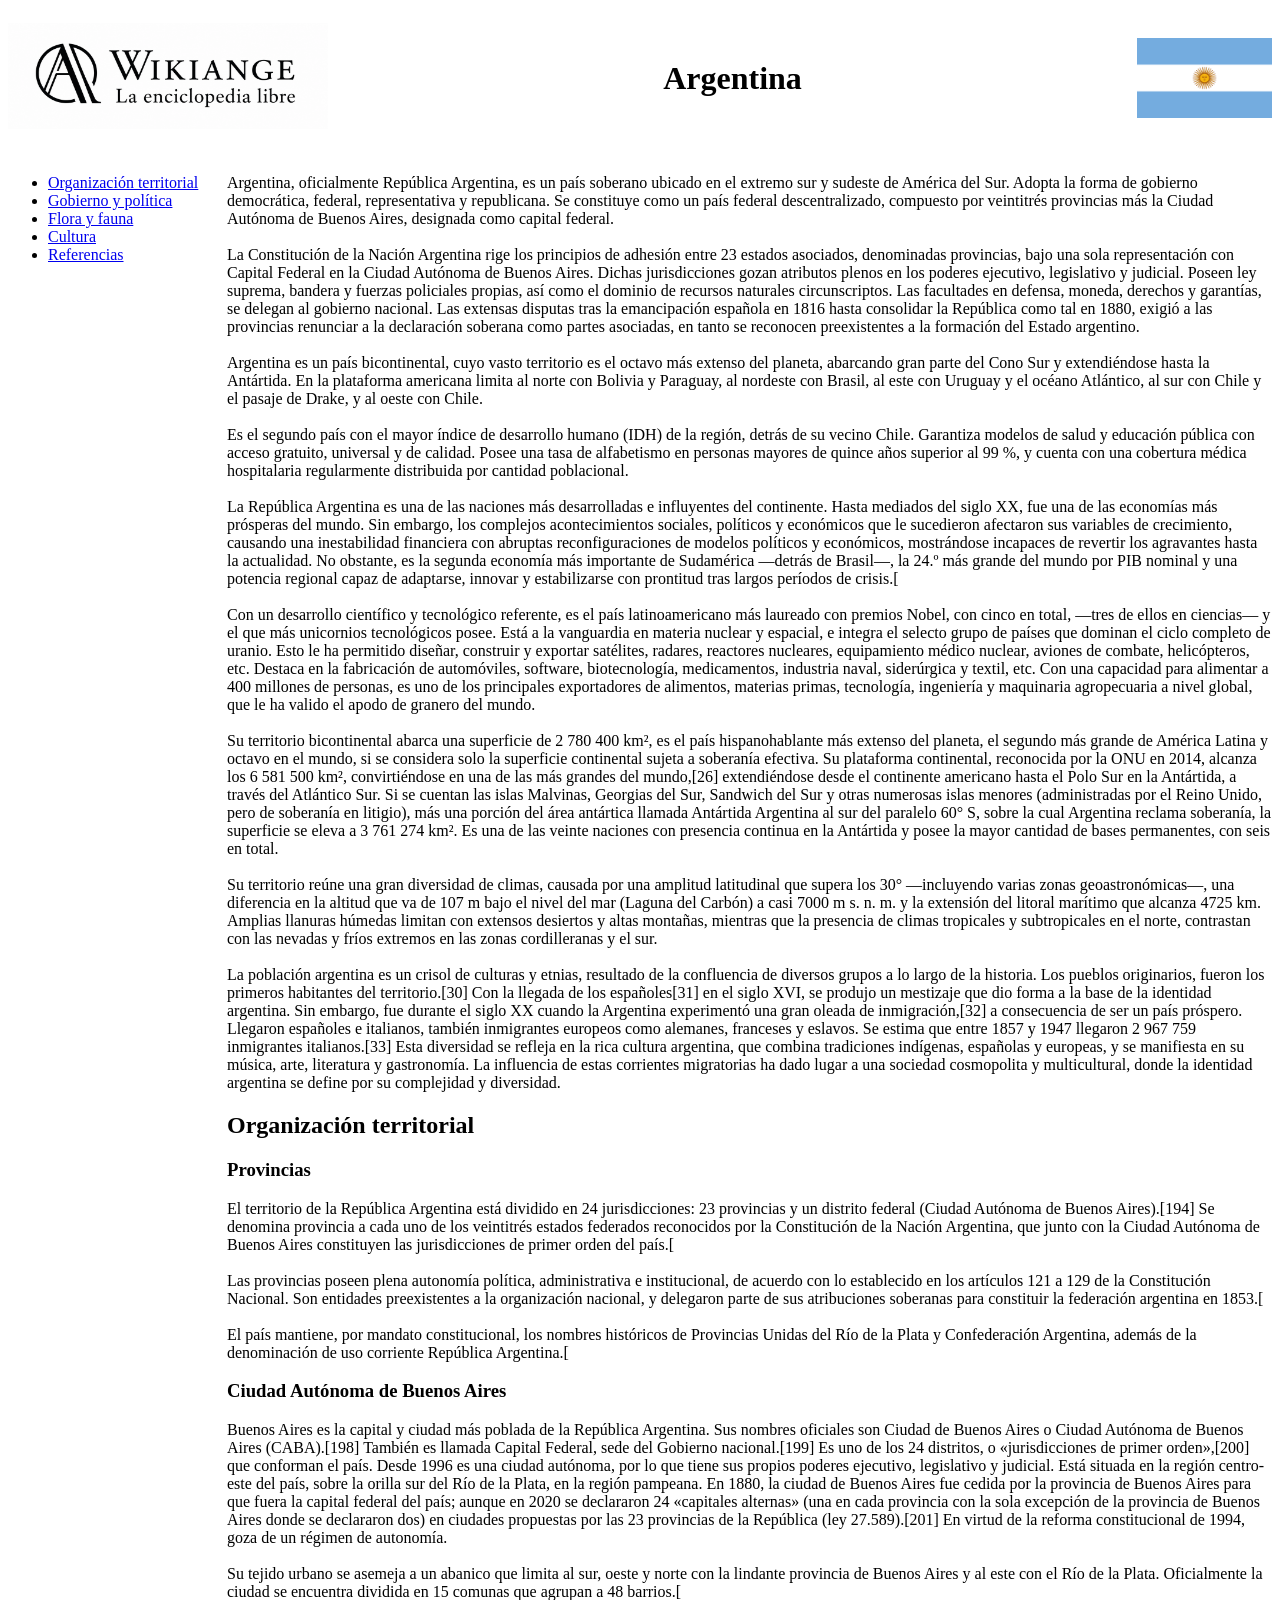
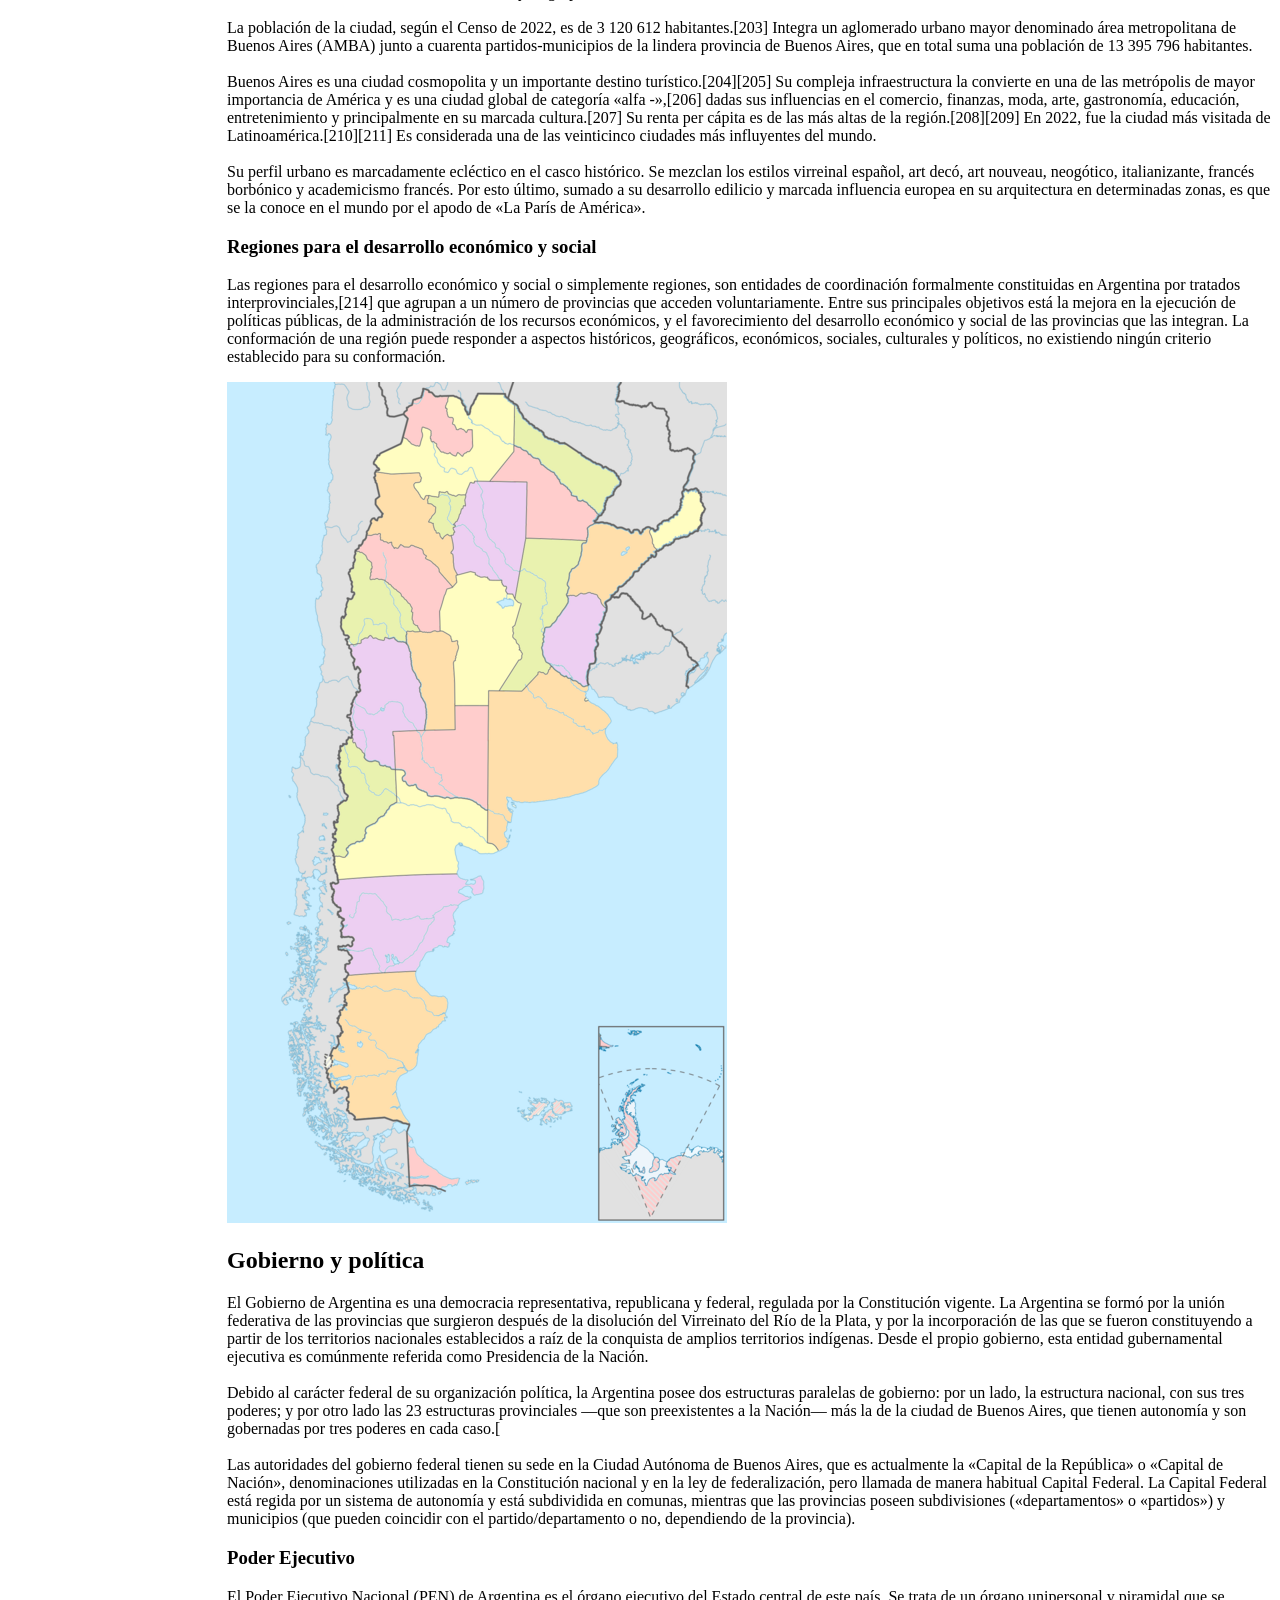
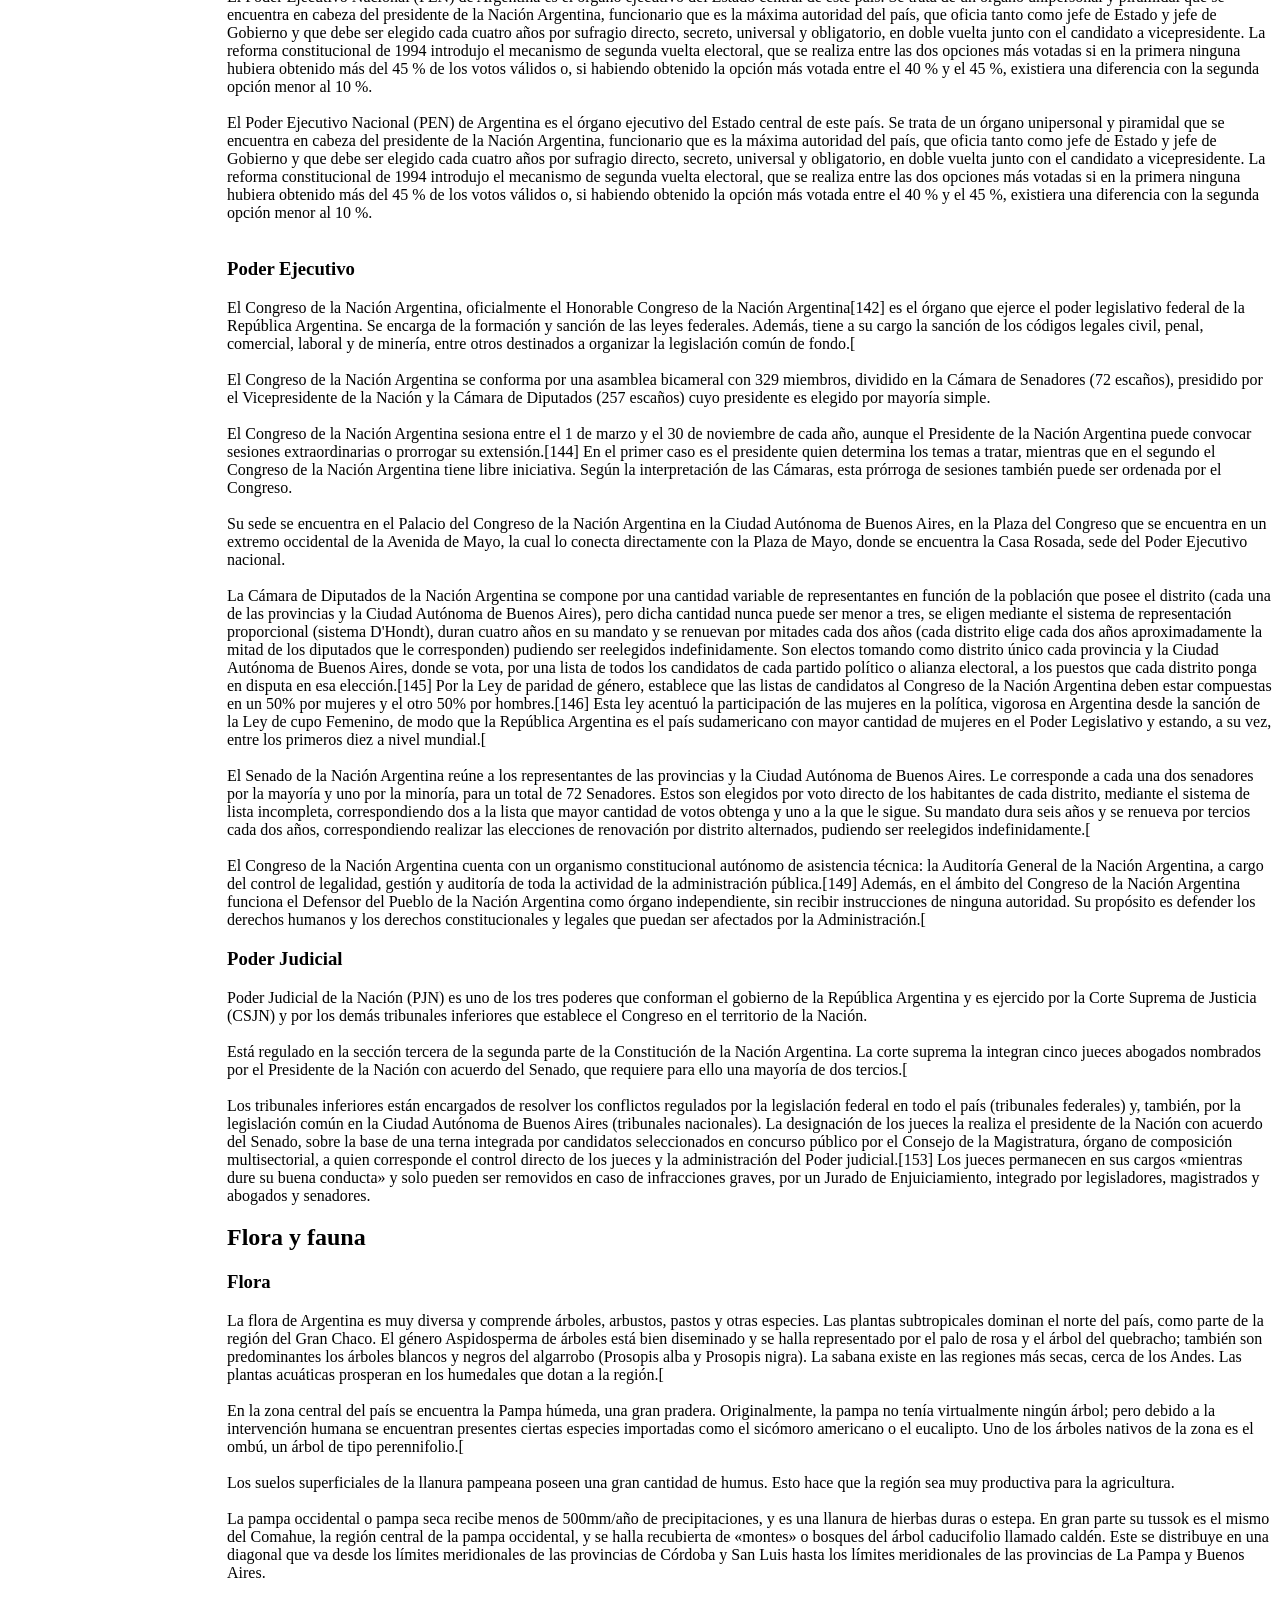
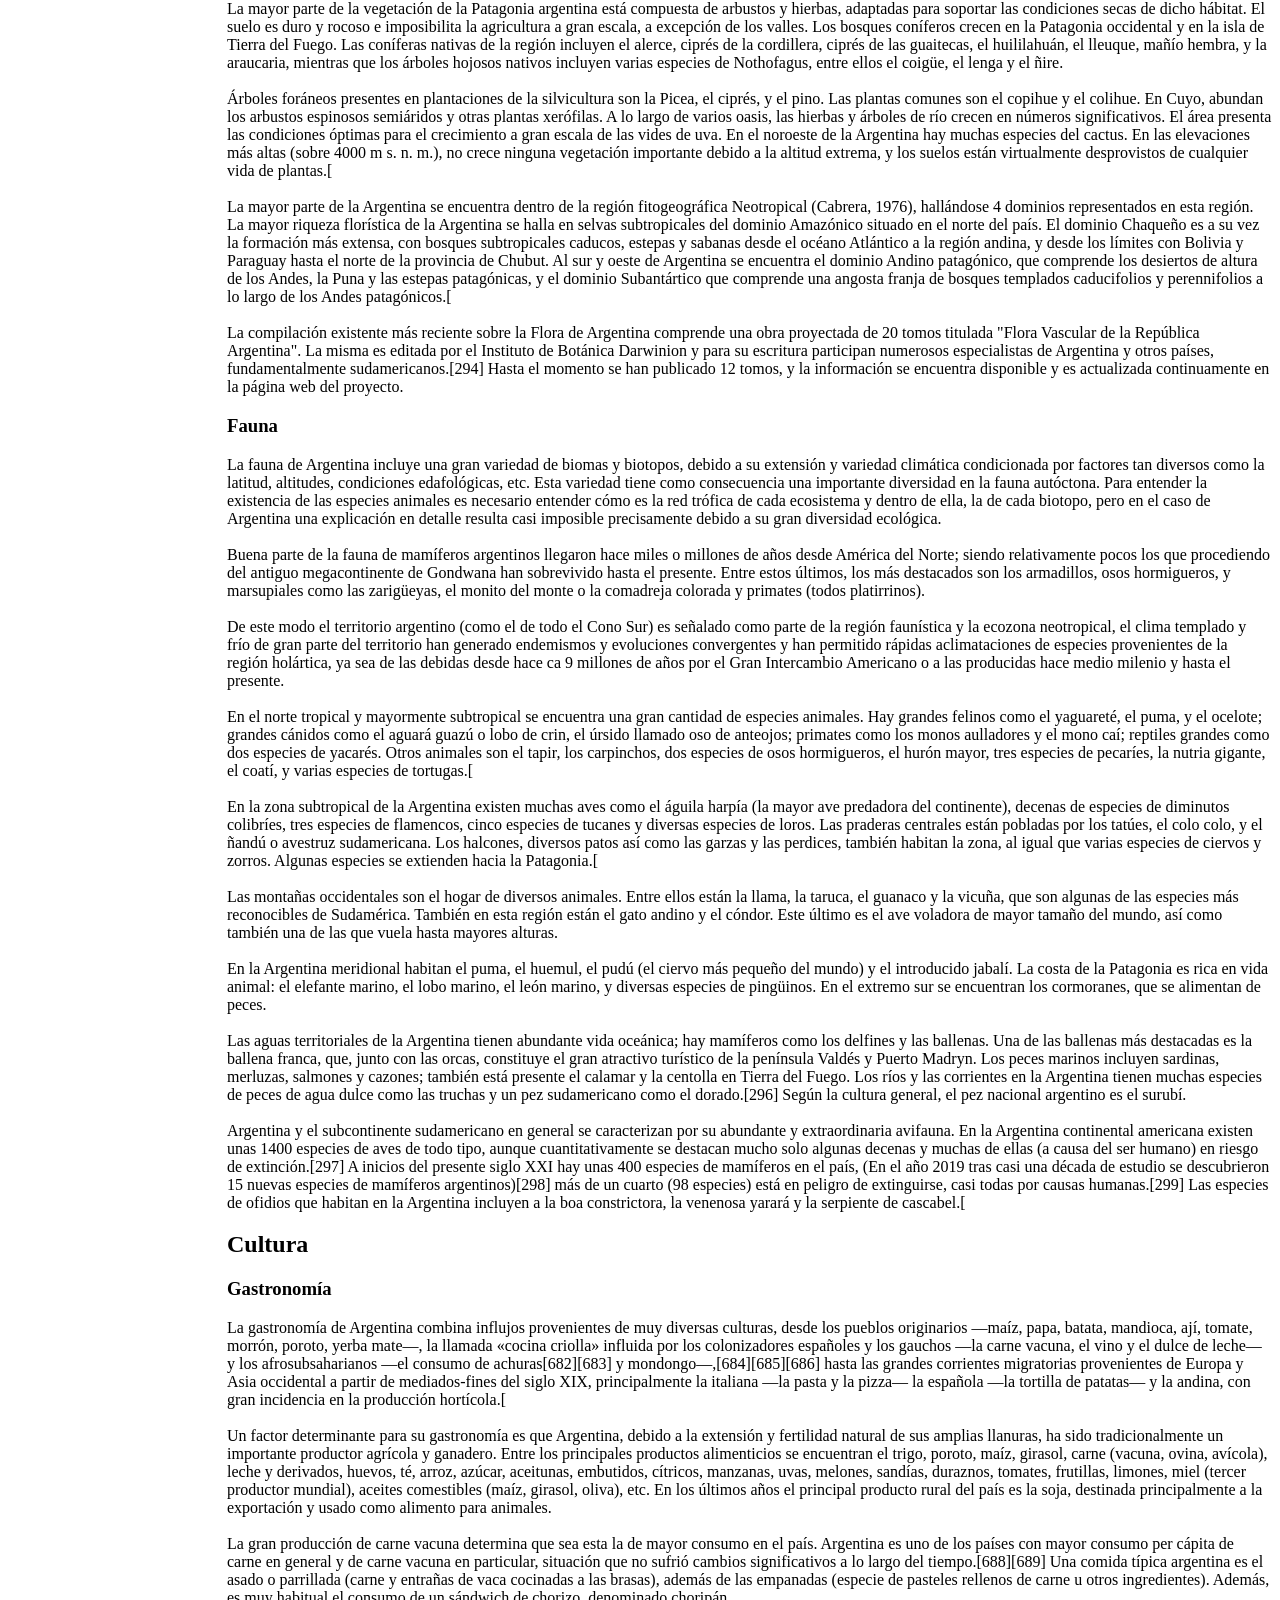
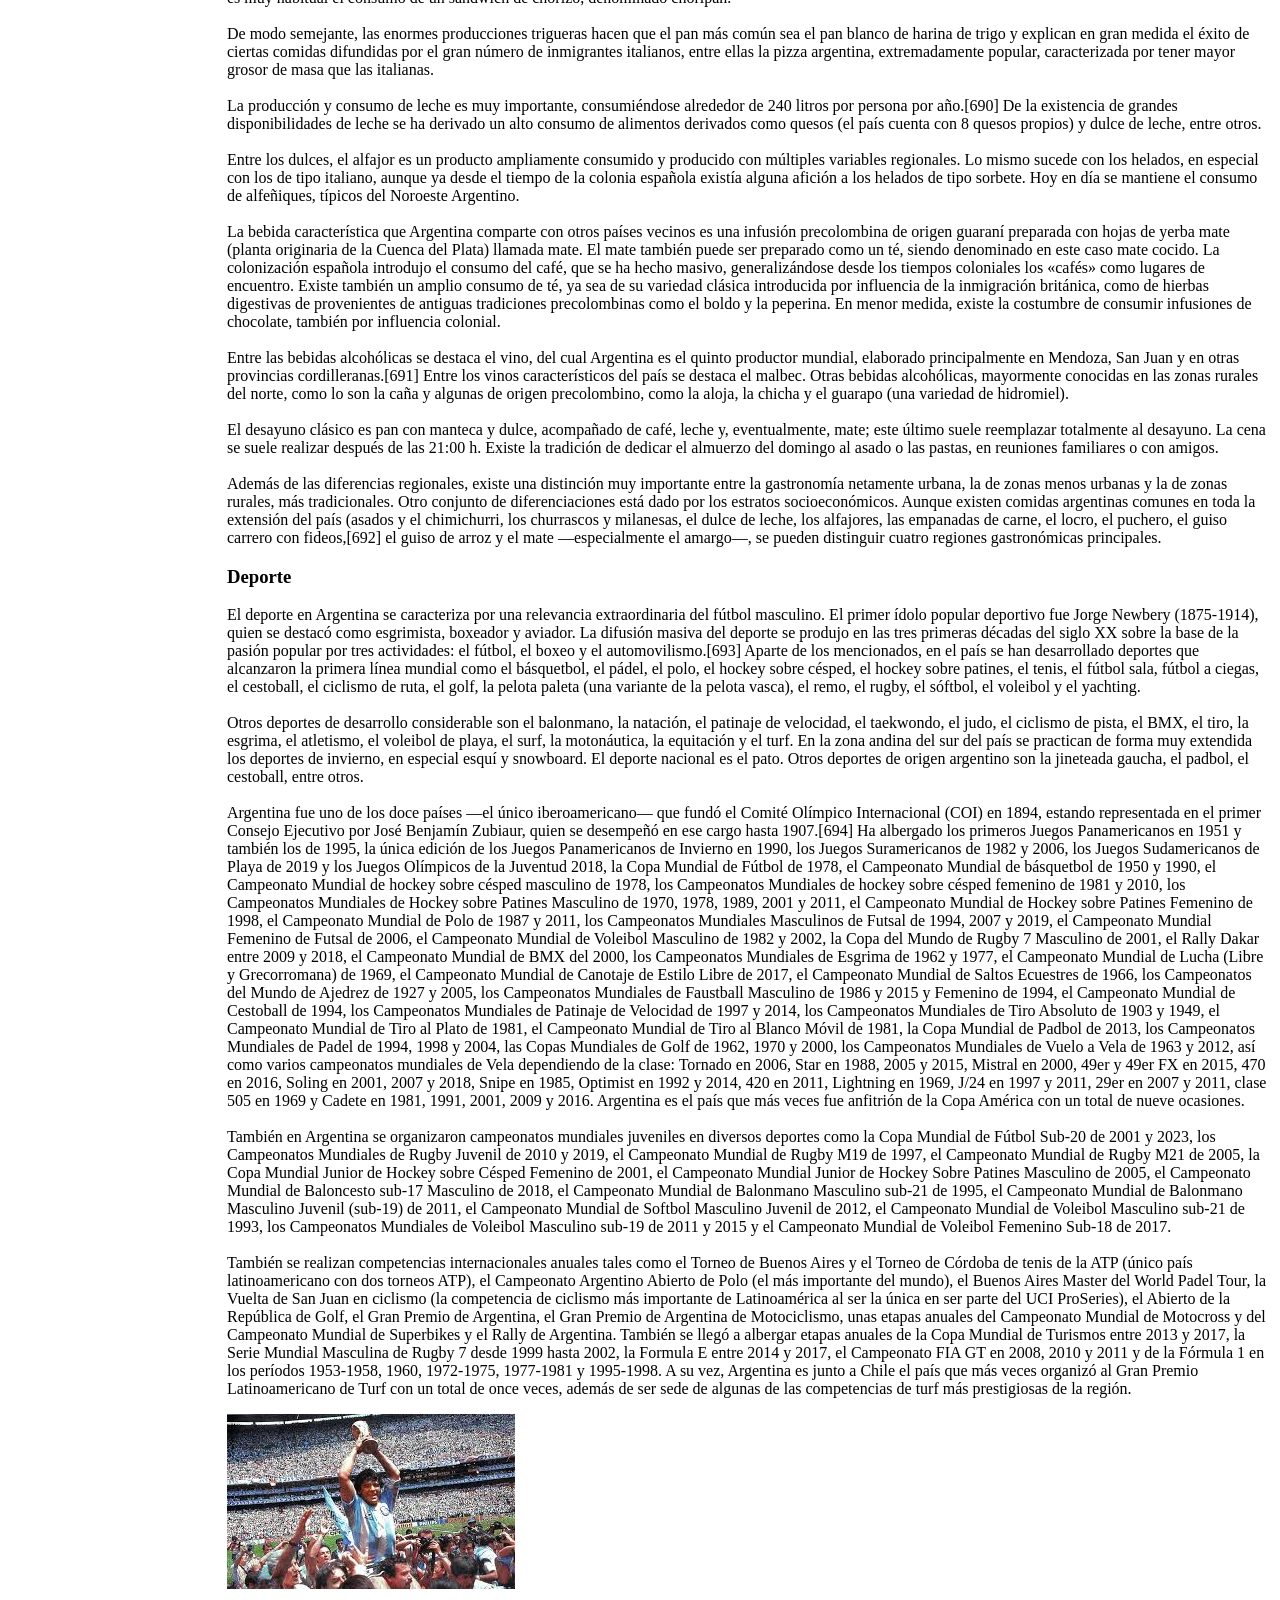
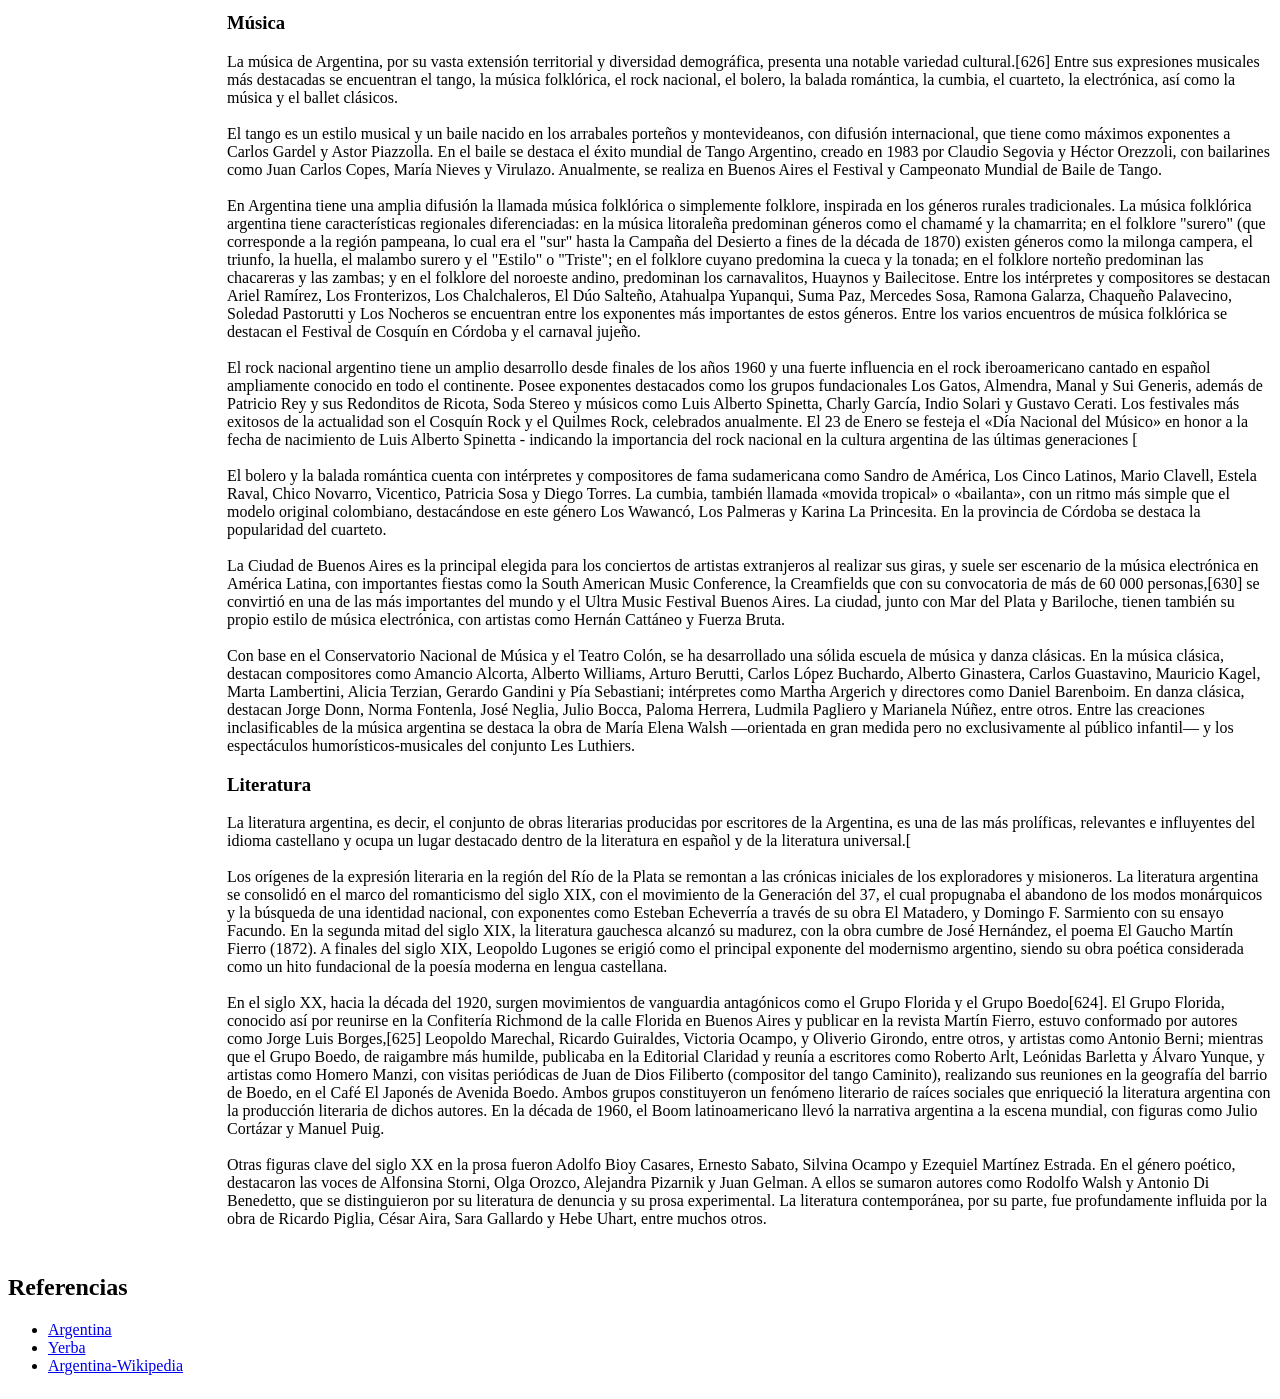
==== commit aafbe599: "grillas" ====
--- a/argentina.html
+++ b/argentina.html
@@ -3,20 +3,32 @@
     <head>
         <title>Argentina</title>
         <link rel="icon" type="image/x-icon" href="img/wikiange.png">
+        <link rel="stylesheet" href="argentina.css">
     </head>
     <body>
-        <img src="img/logopag.png" alt="wikiange" style="width: 320px; height: auto;">
+        <div class="contenedor">
+            <div class="header">
+            <header>
+            <img src="img/logopag.png" alt="wikiange" style="width: 320px; height: auto;">
+        </header>
+        
         <h1>Argentina</h1>
         <img src="img/argentina.jpg" alt="Bandera de Argentina" style="width: 135px; height: 80px;" >
-        <ul>
+        </div>
+
+
+        <nav class="indice">
+            <ul>
             <li><a href="#organizacion">Organización territorial</a></li>
             <li><a href="#gobierno">Gobierno y política</a></li>
             <li><a href="#flora">Flora y fauna</a></li>
             <li><a href="#cultura">Cultura</a></li>
             <li><a href="#referencias">Referencias</a></li>
-        </ul>
-
-        <p>
+            </ul>
+        </nav>
+        
+        <div>
+            <p>
             Argentina, oficialmente República Argentina, es un país soberano ubicado en el extremo sur y sudeste de América del Sur. Adopta la forma de gobierno democrática, federal, representativa y republicana. Se constituye como un país federal descentralizado, compuesto por veintitrés provincias más la Ciudad Autónoma de Buenos Aires, designada como capital federal.
         <br><br>
         La Constitución de la Nación Argentina rige los principios de adhesión entre 23 estados asociados, denominadas provincias, bajo una sola representación con Capital Federal en la Ciudad Autónoma de Buenos Aires. Dichas jurisdicciones gozan atributos plenos en los poderes ejecutivo, legislativo y judicial. Poseen ley suprema, bandera y fuerzas policiales propias, así como el dominio de recursos naturales circunscriptos. Las facultades en defensa, moneda, derechos y garantías, se delegan al gobierno nacional. Las extensas disputas tras la emancipación española en 1816 hasta consolidar la República como tal en 1880, exigió a las provincias renunciar a la declaración soberana como partes asociadas, en tanto se reconocen preexistentes a la formación del Estado argentino.
@@ -36,7 +48,7 @@
         La población argentina es un crisol de culturas y etnias, resultado de la confluencia de diversos grupos a lo largo de la historia. Los pueblos originarios, fueron los primeros habitantes del territorio.[30] Con la llegada de los españoles[31] en el siglo XVI, se produjo un mestizaje que dio forma a la base de la identidad argentina. Sin embargo, fue durante el siglo XX cuando la Argentina experimentó una gran oleada de inmigración,[32] a consecuencia de ser un país próspero. Llegaron españoles e italianos, también inmigrantes europeos como alemanes, franceses y eslavos. Se estima que entre 1857 y 1947 llegaron 2 967 759 inmigrantes italianos.[33] Esta diversidad se refleja en la rica cultura argentina, que combina tradiciones indígenas, españolas y europeas, y se manifiesta en su música, arte, literatura y gastronomía. La influencia de estas corrientes migratorias ha dado lugar a una sociedad cosmopolita y multicultural, donde la identidad argentina se define por su complejidad y diversidad.
         </p>
 
-
+        <div>
         <h2 id="organizacion">Organización territorial</h2>
         <h3>Provincias</h3>
         <p>
@@ -66,9 +78,11 @@
 
         </p>
         <img src="img/mapa_agrnentina.png" alt="Mapa Argentina" >
-
-
-        <h2 id="gobierno">Gobierno y política</h2> 
+        </div>
+        
+
+        <div class="contenido">
+            <h2 id="gobierno">Gobierno y política</h2> 
         <p>
             El Gobierno de Argentina es una democracia representativa, republicana y federal, regulada por la Constitución vigente. La Argentina se formó por la unión federativa de las provincias que surgieron después de la disolución del Virreinato del Río de la Plata, y por la incorporación de las que se fueron constituyendo a partir de los territorios nacionales establecidos a raíz de la conquista de amplios territorios indígenas. Desde el propio gobierno, esta entidad gubernamental ejecutiva es comúnmente referida como Presidencia de la Nación.
             <br><br>
@@ -110,9 +124,11 @@
             <br><br>
             Los tribunales inferiores están encargados de resolver los conflictos regulados por la legislación federal en todo el país (tribunales federales) y, también, por la legislación común en la Ciudad Autónoma de Buenos Aires (tribunales nacionales). La designación de los jueces la realiza el presidente de la Nación con acuerdo del Senado, sobre la base de una terna integrada por candidatos seleccionados en concurso público por el Consejo de la Magistratura, órgano de composición multisectorial, a quien corresponde el control directo de los jueces y la administración del Poder judicial.[153] Los jueces permanecen en sus cargos «mientras dure su buena conducta» y solo pueden ser removidos en caso de infracciones graves, por un Jurado de Enjuiciamiento, integrado por legisladores, magistrados y abogados y senadores.
         </p>
-
-
-        <h2 id="flora">Flora y fauna</h2>
+        </div>
+        
+
+        <div>
+            <h2 id="flora">Flora y fauna</h2>
         <h3>Flora</h3>
         <p>
             La flora de Argentina es muy diversa y comprende árboles, arbustos, pastos y otras especies. Las plantas subtropicales dominan el norte del país, como parte de la región del Gran Chaco. El género Aspidosperma de árboles está bien diseminado y se halla representado por el palo de rosa y el árbol del quebracho; también son predominantes los árboles blancos y negros del algarrobo (Prosopis alba y Prosopis nigra). La sabana existe en las regiones más secas, cerca de los Andes. Las plantas acuáticas prosperan en los humedales que dotan a la región.[
@@ -152,9 +168,11 @@
             <br><br>
             Argentina y el subcontinente sudamericano en general se caracterizan por su abundante y extraordinaria avifauna. En la Argentina continental americana existen unas 1400 especies de aves de todo tipo, aunque cuantitativamente se destacan mucho solo algunas decenas y muchas de ellas (a causa del ser humano) en riesgo de extinción.[297] A inicios del presente siglo XXI hay unas 400 especies de mamíferos en el país, (En el año 2019 tras casi una década de estudio se descubrieron 15 nuevas especies de mamíferos argentinos)[298] más de un cuarto (98 especies) está en peligro de extinguirse, casi todas por causas humanas.[299] Las especies de ofidios que habitan en la Argentina incluyen a la boa constrictora, la venenosa yarará y la serpiente de cascabel.[
         </p>
-
-
-        <h2 id="cultura">Cultura</h2>
+        </div>
+        
+
+        <div>
+            <h2 id="cultura">Cultura</h2>
         <h3>Gastronomía</h3>
         <p>
             La gastronomía de Argentina combina influjos provenientes de muy diversas culturas, desde los pueblos originarios ―maíz, papa, batata, mandioca, ají, tomate, morrón, poroto, yerba mate―, la llamada «cocina criolla» influida por los colonizadores españoles y los gauchos ―la carne vacuna, el vino y el dulce de leche― y los afrosubsaharianos ―el consumo de achuras[682][683] y mondongo―,[684][685][686] hasta las grandes corrientes migratorias provenientes de Europa y Asia occidental a partir de mediados-fines del siglo XIX, principalmente la italiana ―la pasta y la pizza― la española ―la tortilla de patatas― y la andina, con gran incidencia en la producción hortícola.[
@@ -218,13 +236,21 @@
             Otras figuras clave del siglo XX en la prosa fueron Adolfo Bioy Casares, Ernesto Sabato, Silvina Ocampo y Ezequiel Martínez Estrada. En el género poético, destacaron las voces de Alfonsina Storni, Olga Orozco, Alejandra Pizarnik y Juan Gelman. A ellos se sumaron autores como Rodolfo Walsh y Antonio Di Benedetto, que se distinguieron por su literatura de denuncia y su prosa experimental. La literatura contemporánea, por su parte, fue profundamente influida por la obra de Ricardo Piglia, César Aira, Sara Gallardo y Hebe Uhart, entre muchos otros.
 
         </p>
-
-
-        <h2 id="referencias">Referencias</h2>
+        </div>
+
+        </div>
+
+        
+
+        <div class="referencias">
+            <h2 id="referencias">Referencias</h2>
         <ul>
             <li><a href="argentina.html" >Argentina</a></li>
             <li><a href="yerba.html">Yerba</a></li>
             <li><a href="https://es.wikipedia.org/wiki/Argentina">Argentina-Wikipedia</a></li>
         </ul>
+        </div>
+        </div>
+        
     </body>
 </html>
--- a/argentina.css
+++ b/argentina.css
@@ -0,0 +1,26 @@
+.contenedor{
+    display: grid;
+    grid-template-columns: 1fr 5fr;
+    grid-template-rows: 140px auto 1fr;
+    grid-template-areas: "A A" "B C" "D D";
+    gap: 10px;
+}
+.header{
+    display: flex;
+    grid-area: A;
+    flex-direction: row;
+    justify-content: space-between;
+    align-items: center;
+}
+
+.indice{
+    grid-area: B;
+}
+
+.contenido{
+    grid-area: C;
+}
+
+.referencias{
+    grid-area: D;
+}
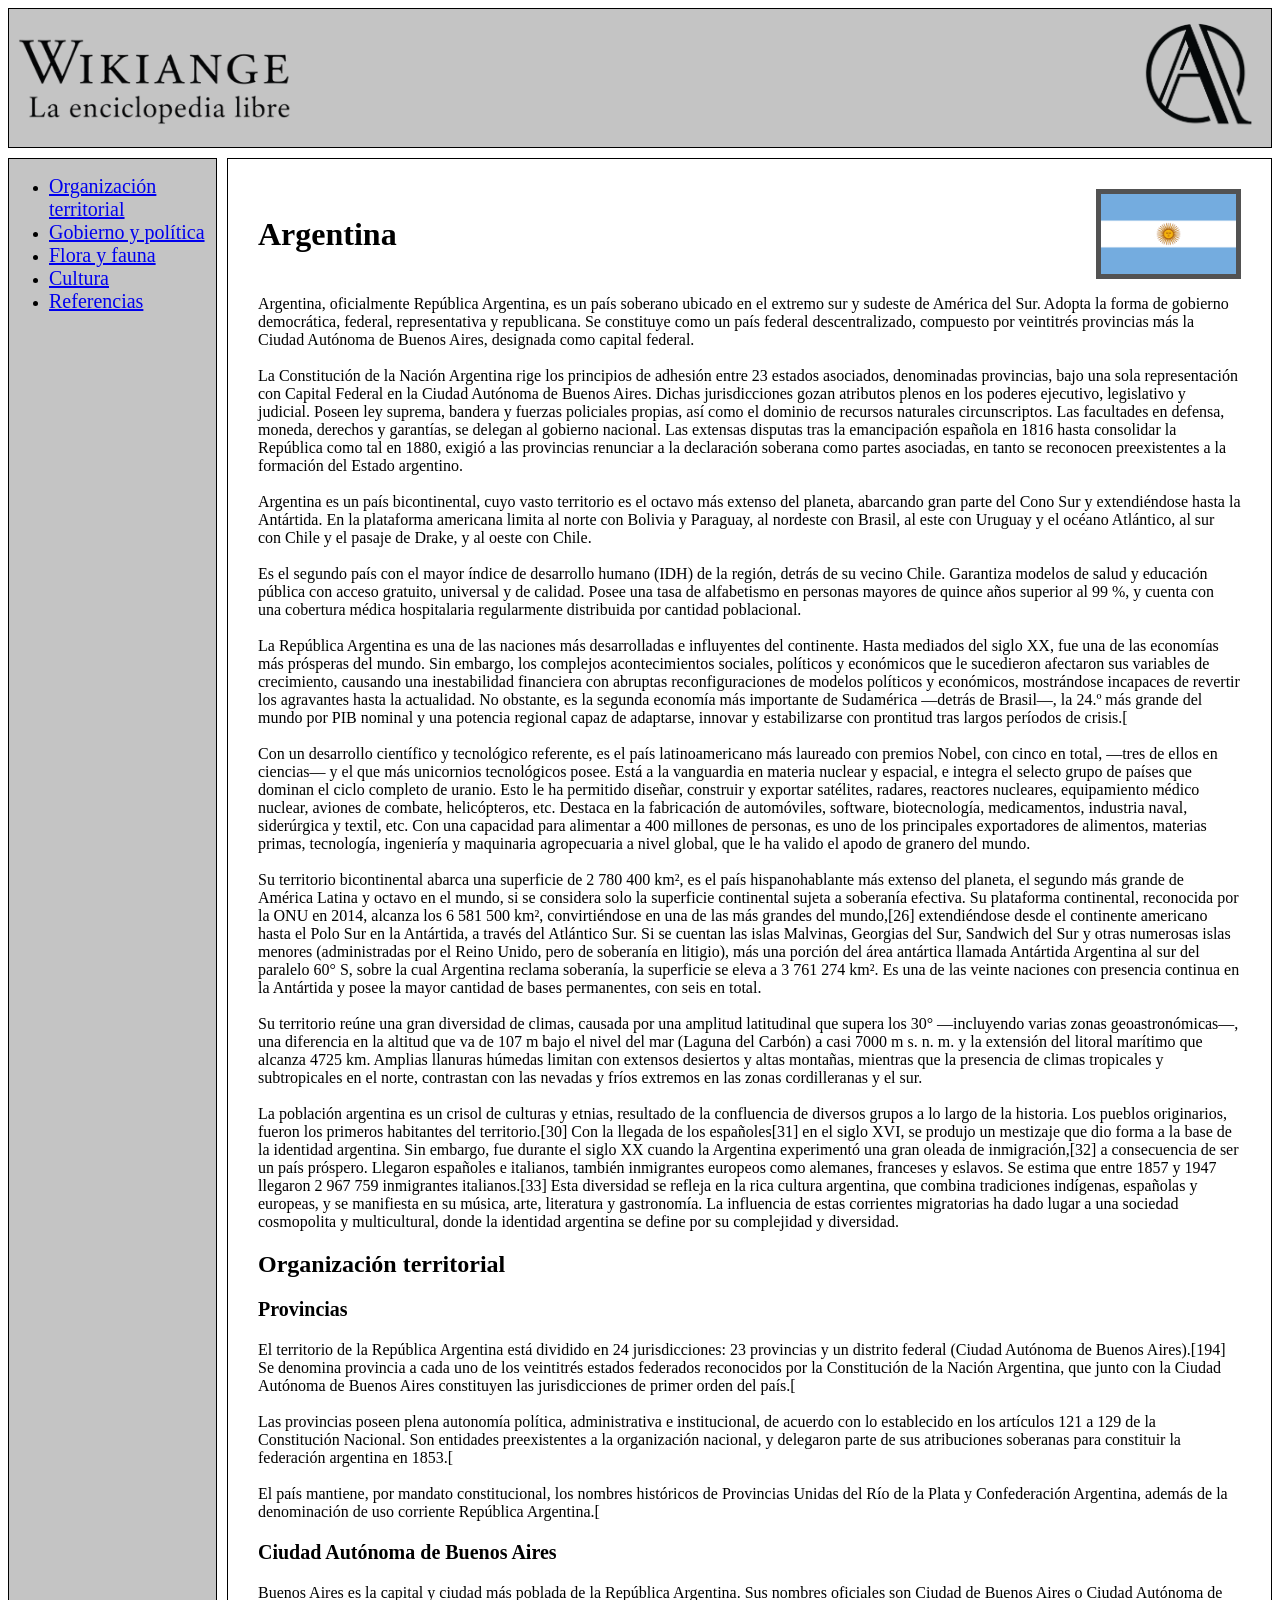
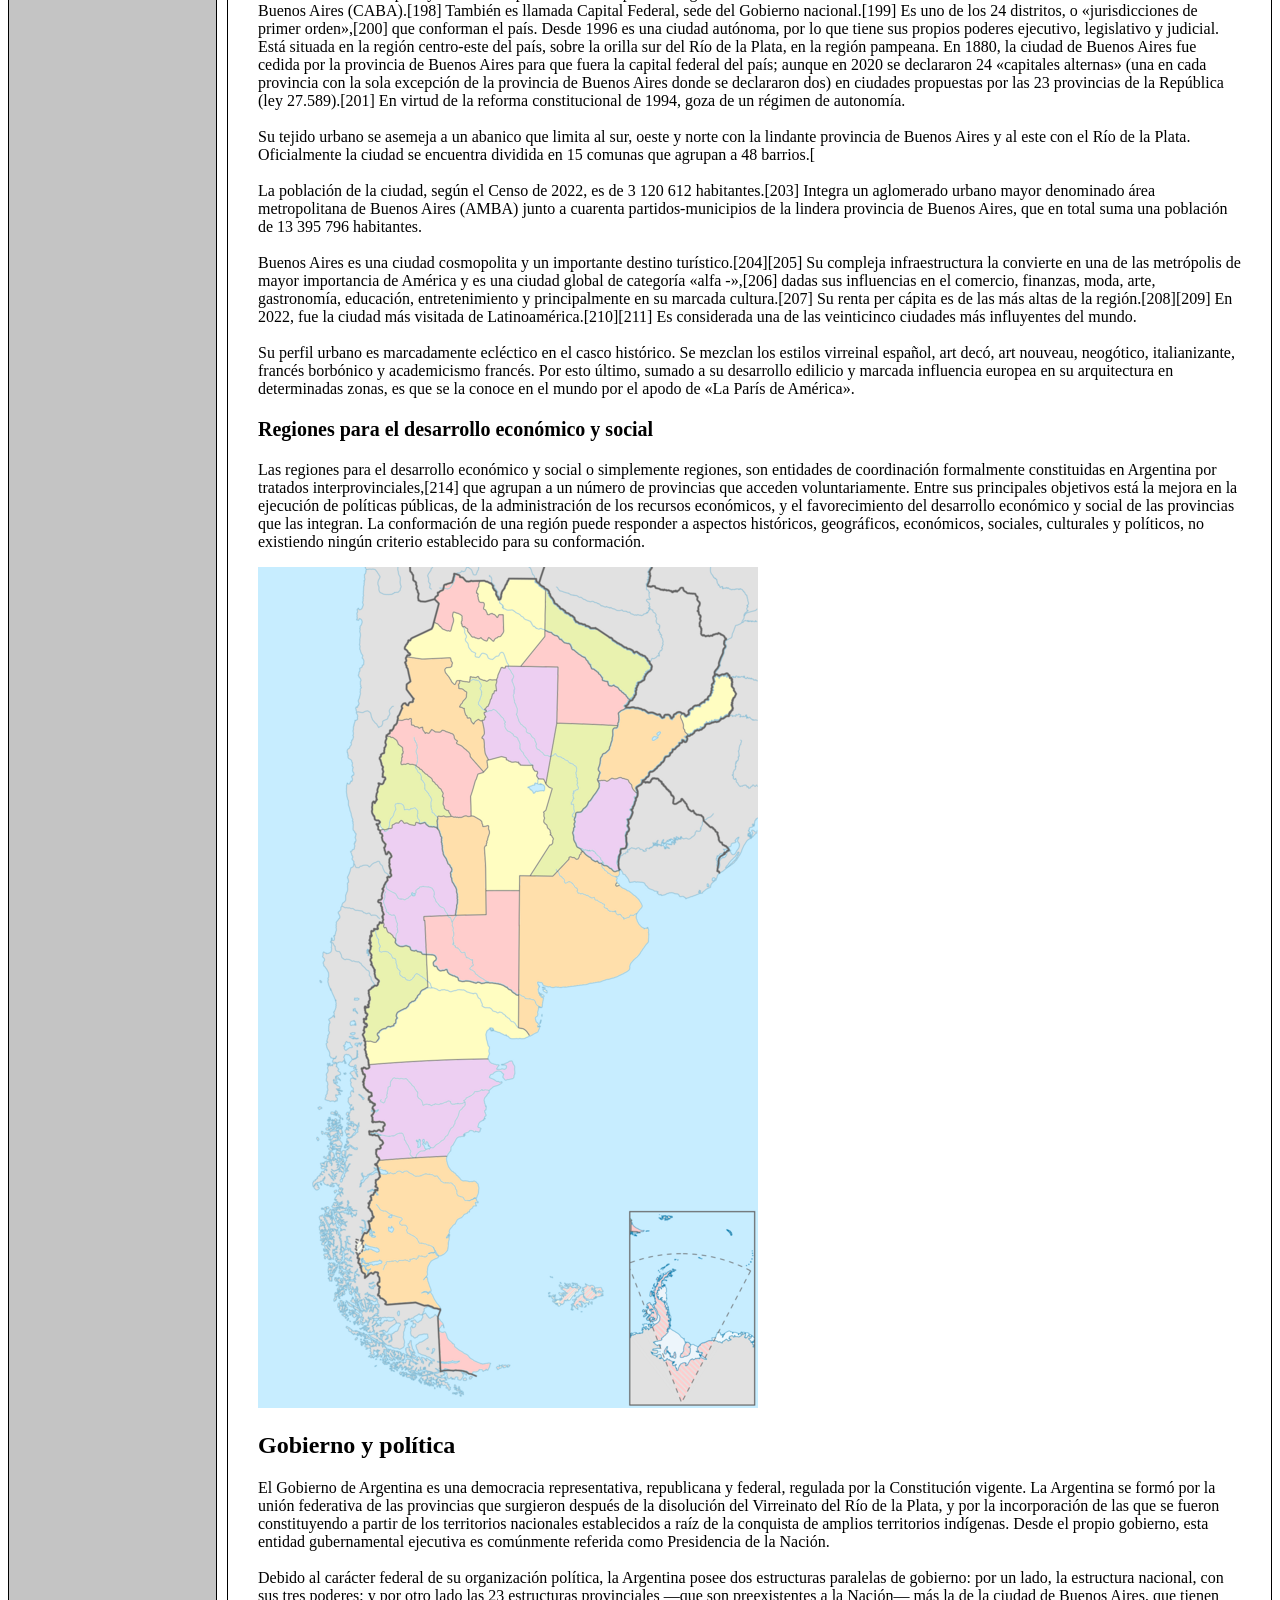
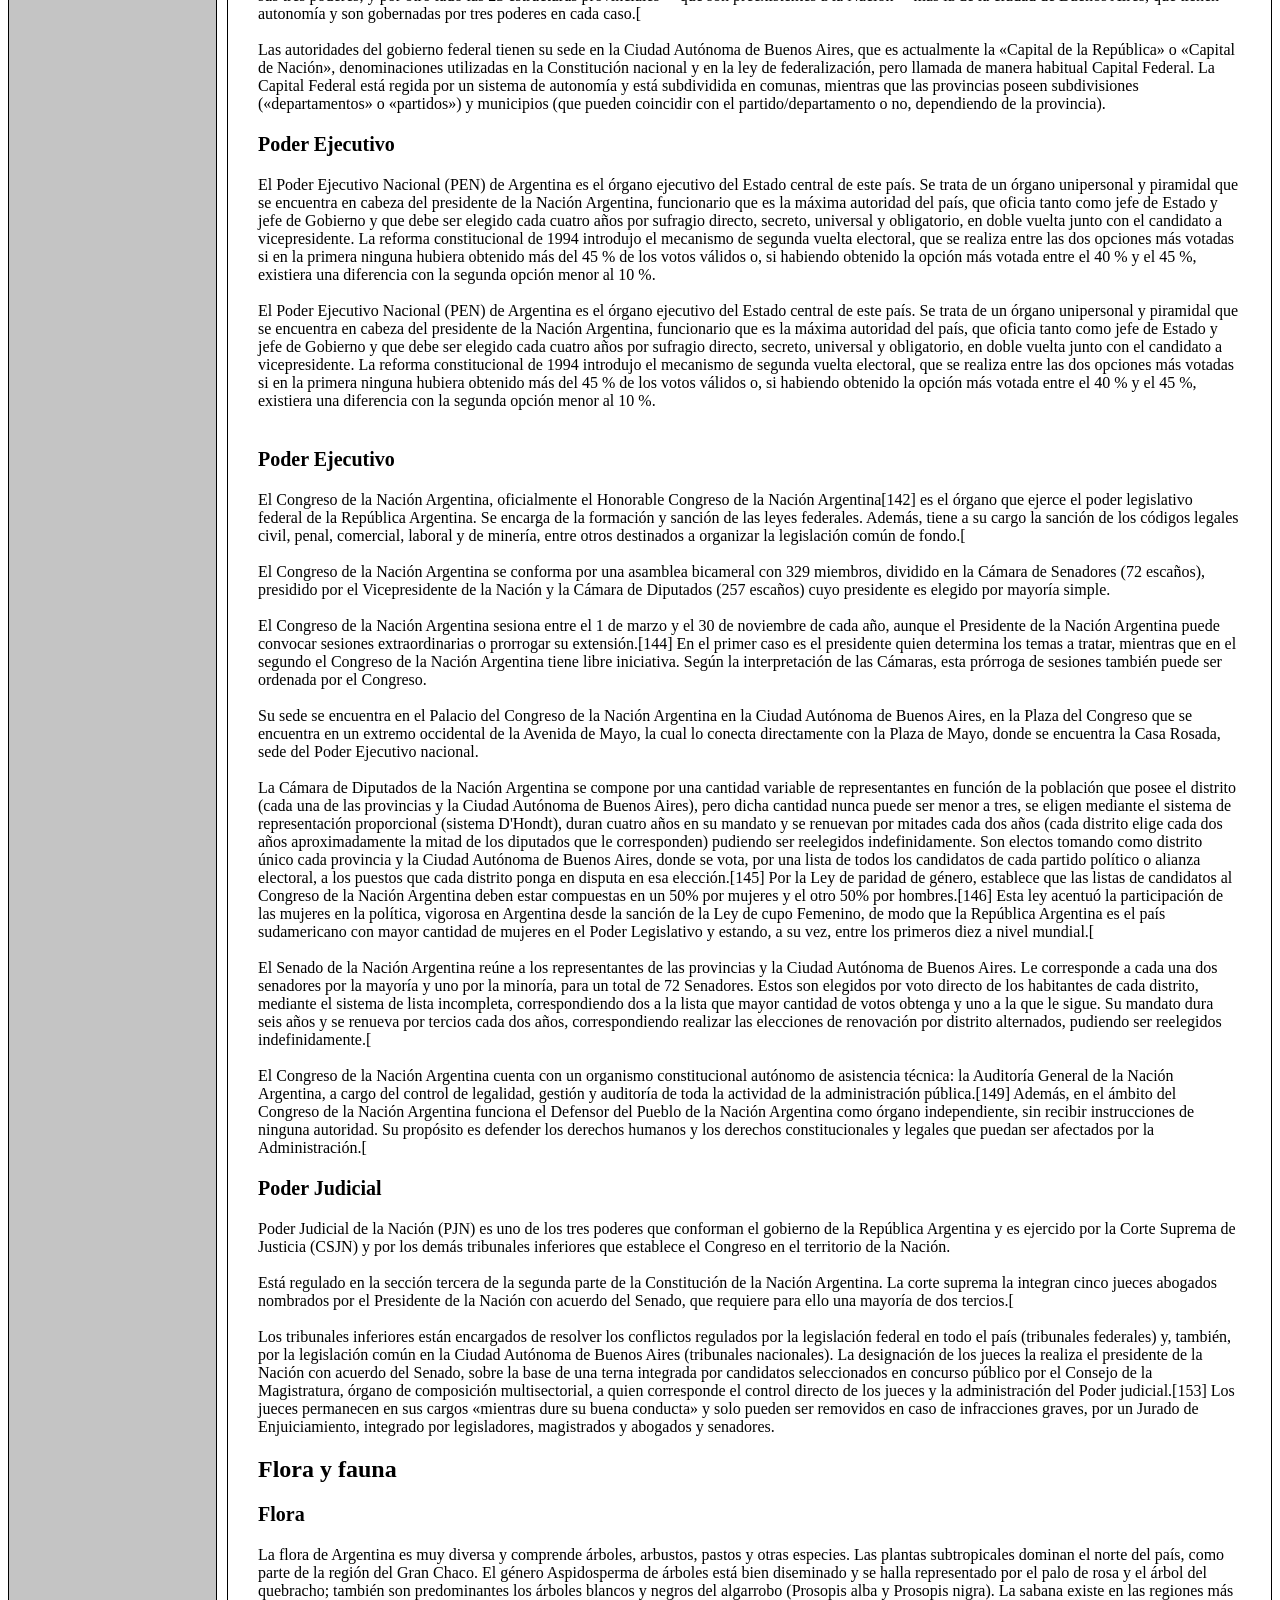
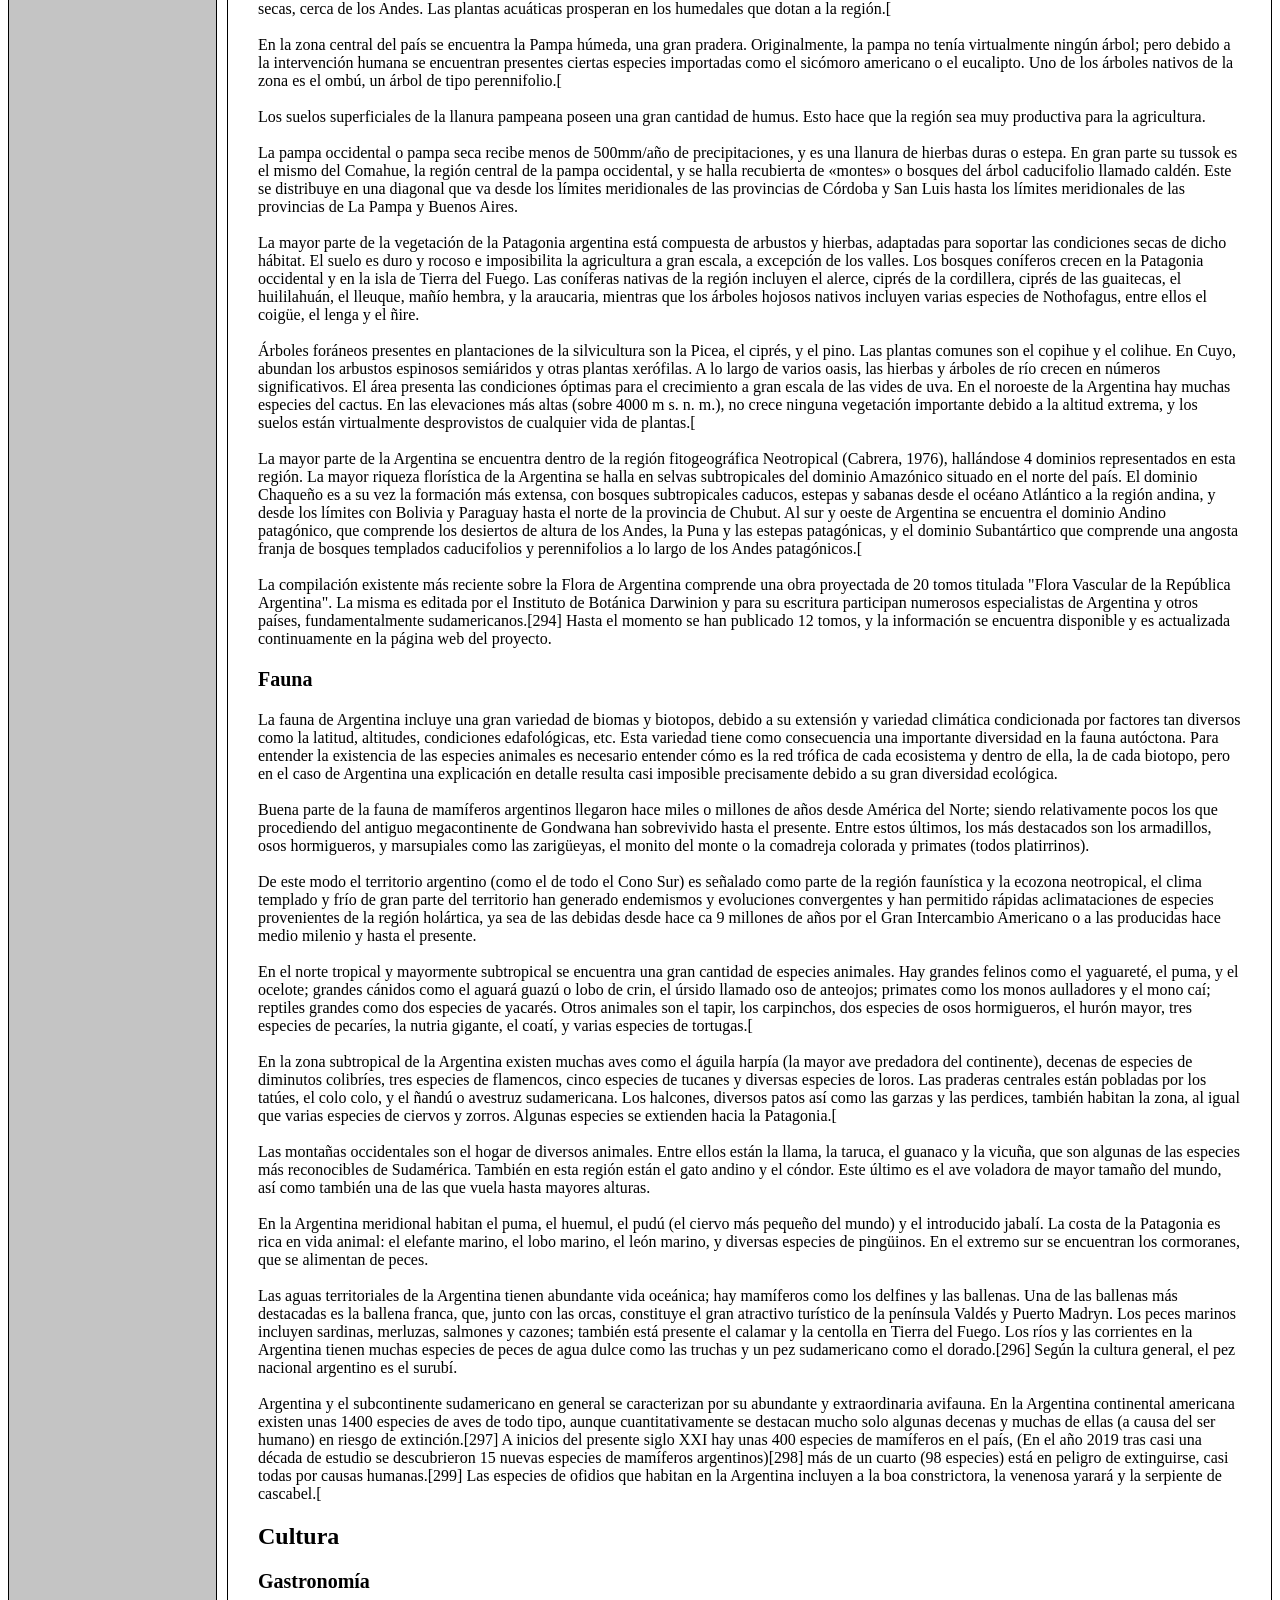
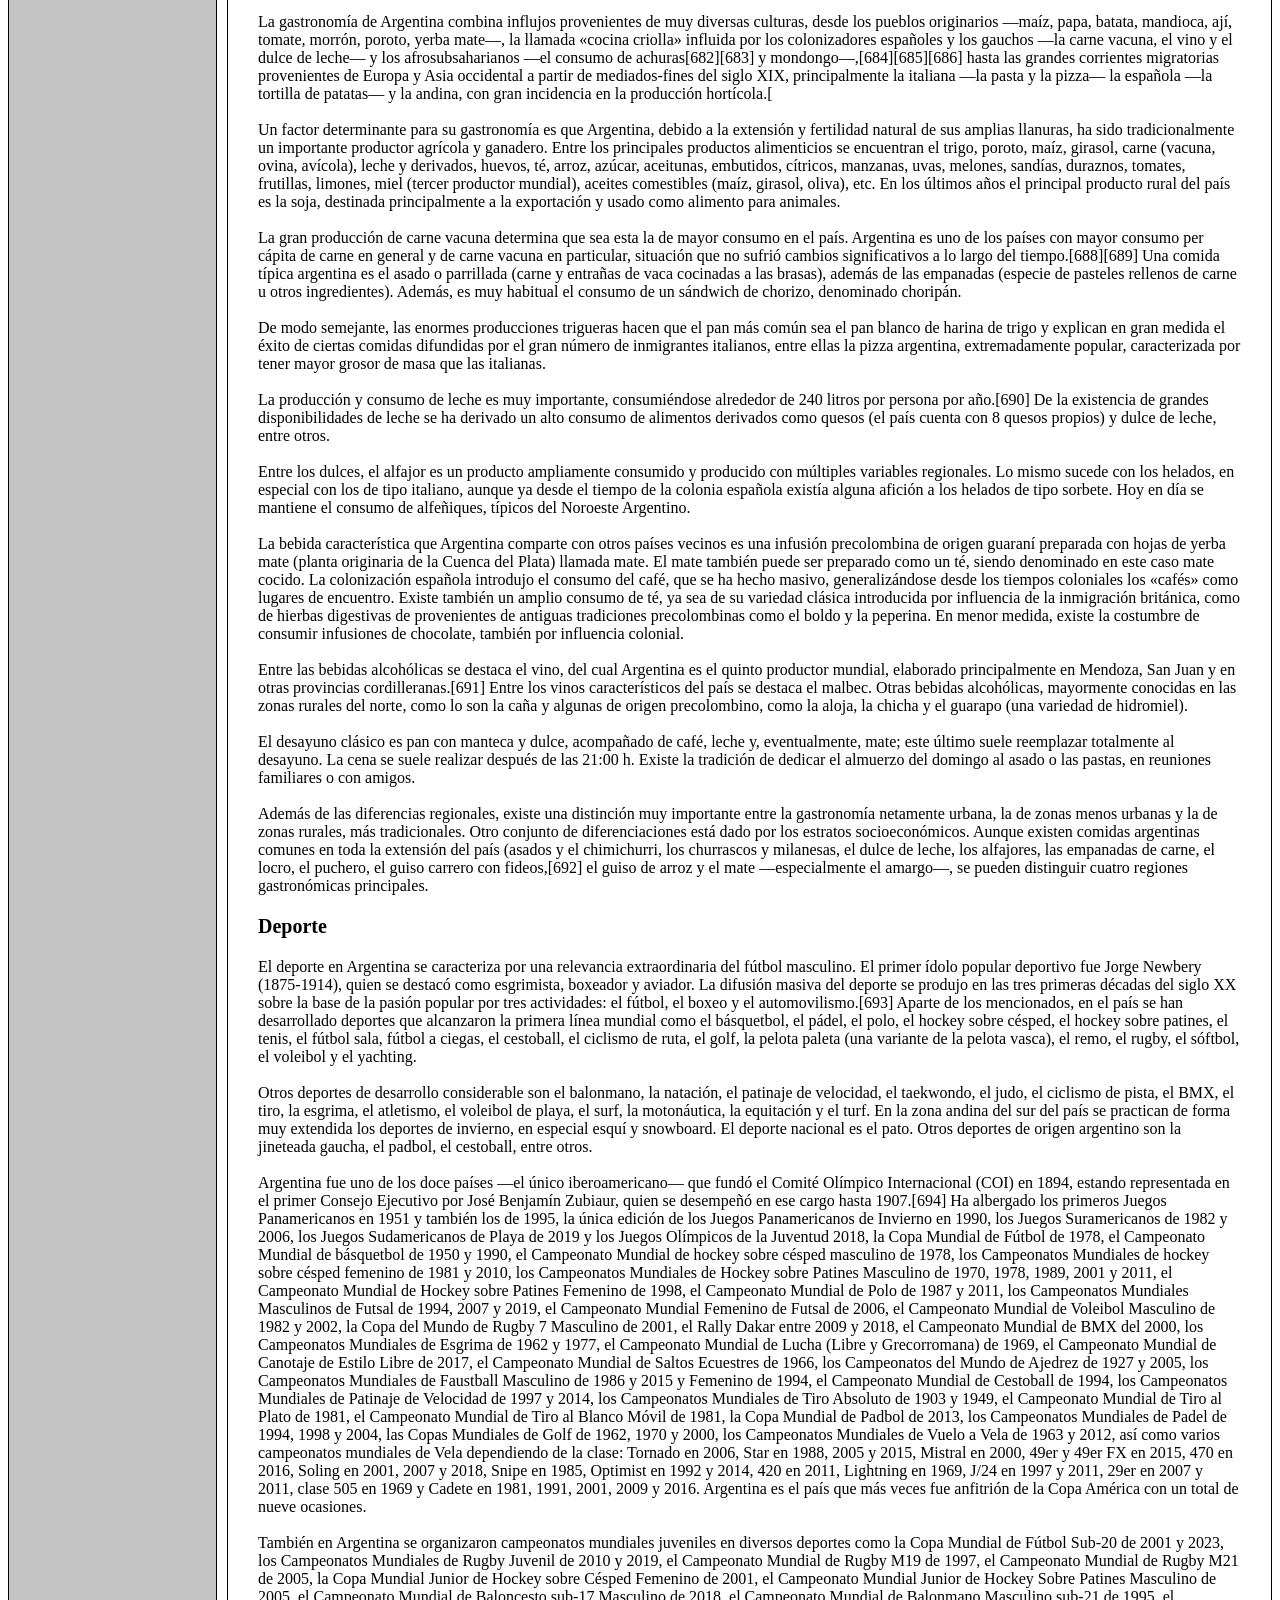
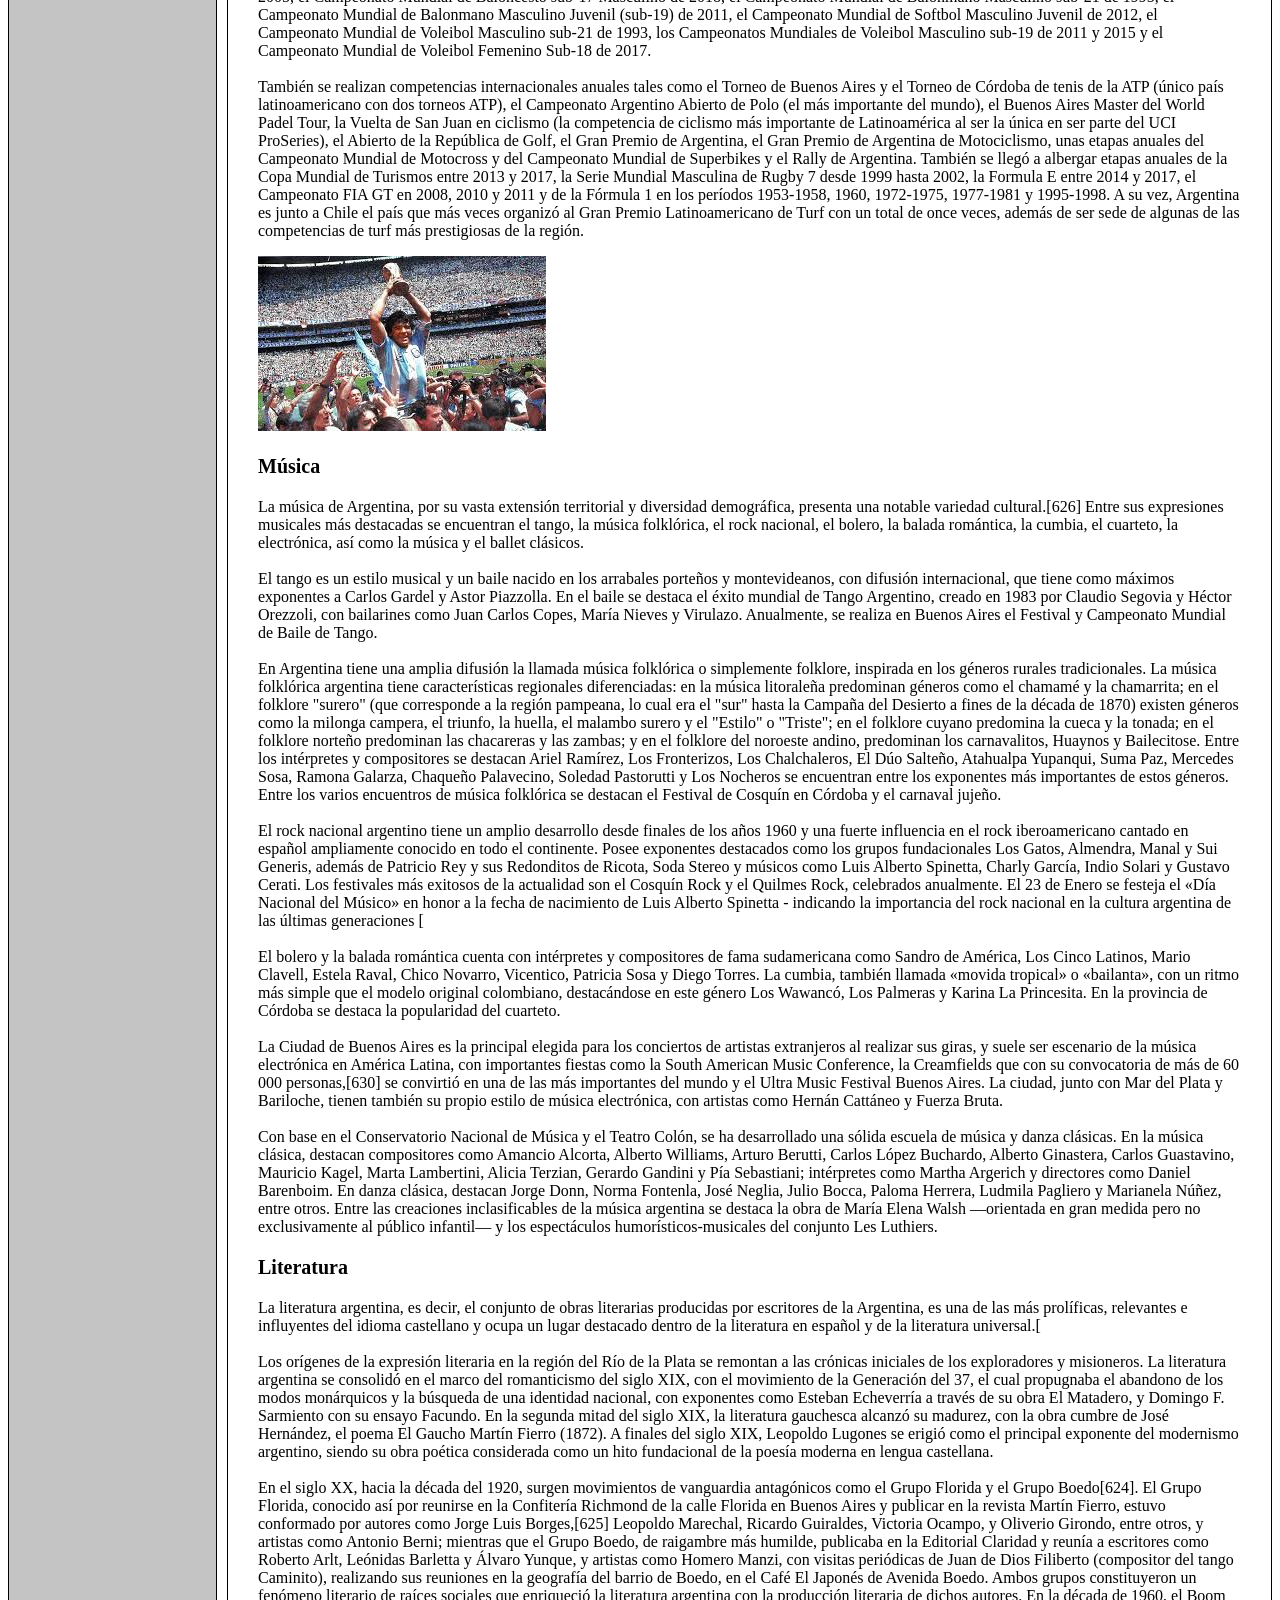
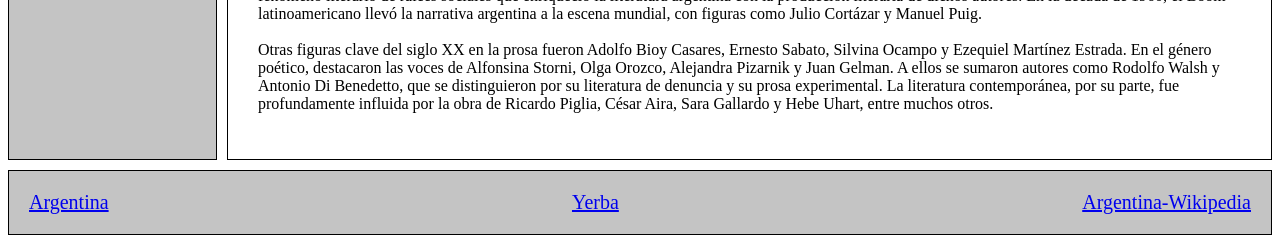
==== commit b1dbb74d: "Agegar bordes, reordenar imagenes, agregar fondo" ====
--- a/argentina.html
+++ b/argentina.html
@@ -1,23 +1,21 @@
 <!DOCTYPE html>
 <html>
     <head>
-        <title>Argentina</title>
+        <title>Wikiange</title>
         <link rel="icon" type="image/x-icon" href="img/wikiange.png">
         <link rel="stylesheet" href="argentina.css">
     </head>
     <body>
         <div class="contenedor">
-            <div class="header">
-            <header>
-            <img src="img/logopag.png" alt="wikiange" style="width: 320px; height: auto;">
+
+            <header class="header">
+            <img src="img/logopag.png" alt="wikiange" style="width: 300px; height: auto; ">
+            <img src="img/wikiange.png" alt="wikiange" style="width: 150px; height: auto; ">
         </header>
-        
-        <h1>Argentina</h1>
-        <img src="img/argentina.jpg" alt="Bandera de Argentina" style="width: 135px; height: 80px;" >
-        </div>
-
-
-        <nav class="indice">
+    
+
+
+        <aside class="indice">
             <ul>
             <li><a href="#organizacion">Organización territorial</a></li>
             <li><a href="#gobierno">Gobierno y política</a></li>
@@ -25,8 +23,16 @@
             <li><a href="#cultura">Cultura</a></li>
             <li><a href="#referencias">Referencias</a></li>
             </ul>
-        </nav>
-        
+        </aside>
+        
+        <main class="contenido">
+            <div class="titulo">
+                <h1>Argentina</h1>
+            <img src="img/argentina.jpg" alt="Bandera de Argentina" style="width: 135px; height: 80px; background-color: rgb(82, 82, 82);
+  padding: 5px;" >
+            </div>
+            
+
         <div>
             <p>
             Argentina, oficialmente República Argentina, es un país soberano ubicado en el extremo sur y sudeste de América del Sur. Adopta la forma de gobierno democrática, federal, representativa y republicana. Se constituye como un país federal descentralizado, compuesto por veintitrés provincias más la Ciudad Autónoma de Buenos Aires, designada como capital federal.
@@ -81,7 +87,7 @@
         </div>
         
 
-        <div class="contenido">
+        
             <h2 id="gobierno">Gobierno y política</h2> 
         <p>
             El Gobierno de Argentina es una democracia representativa, republicana y federal, regulada por la Constitución vigente. La Argentina se formó por la unión federativa de las provincias que surgieron después de la disolución del Virreinato del Río de la Plata, y por la incorporación de las que se fueron constituyendo a partir de los territorios nacionales establecidos a raíz de la conquista de amplios territorios indígenas. Desde el propio gobierno, esta entidad gubernamental ejecutiva es comúnmente referida como Presidencia de la Nación.
@@ -238,18 +244,15 @@
         </p>
         </div>
 
-        </div>
-
-        
-
-        <div class="referencias">
-            <h2 id="referencias">Referencias</h2>
-        <ul>
-            <li><a href="argentina.html" >Argentina</a></li>
-            <li><a href="yerba.html">Yerba</a></li>
-            <li><a href="https://es.wikipedia.org/wiki/Argentina">Argentina-Wikipedia</a></li>
-        </ul>
-        </div>
+        </main>
+
+        
+
+        <footer class="referencias">
+        <a href="argentina.html" >Argentina</a>
+        <a href="yerba.html">Yerba</a>
+        <a href="https://es.wikipedia.org/wiki/Argentina">Argentina-Wikipedia</a>
+        </footer>
         </div>
         
     </body>
--- a/argentina.css
+++ b/argentina.css
@@ -1,11 +1,23 @@
 .contenedor{
     display: grid;
+    background-color: white;
     grid-template-columns: 1fr 5fr;
     grid-template-rows: 140px auto 1fr;
     grid-template-areas: "A A" "B C" "D D";
     gap: 10px;
+    font: sans-serif;
+}
+
+.titulo{
+    display: flex;
+    flex-direction: row;
+    justify-content: space-between;
+    align-items: center;
 }
 .header{
+    background-color: rgb(196, 196, 196);
+    border: 1px solid black;
+    color:rgb(70, 70, 70);
     display: flex;
     grid-area: A;
     flex-direction: row;
@@ -14,13 +26,31 @@
 }
 
 .indice{
+    background-color: rgb(196, 196, 196);
+    border: 1px solid black;
     grid-area: B;
 }
 
 .contenido{
+    border: 1px solid black;
+    background-color:white;
+    padding: 30px;
     grid-area: C;
 }
 
 .referencias{
+    background-color: rgb(196, 196, 196);
+    border: 1px solid black;
+    display: flex;
+    flex-direction: row;
+    justify-content: space-between;
+    align-items: center;
+    padding: 20px;
     grid-area: D;
+}
+a, h3{
+    font-size: 20px;
+}
+h4{
+    font-size:15px;
 }
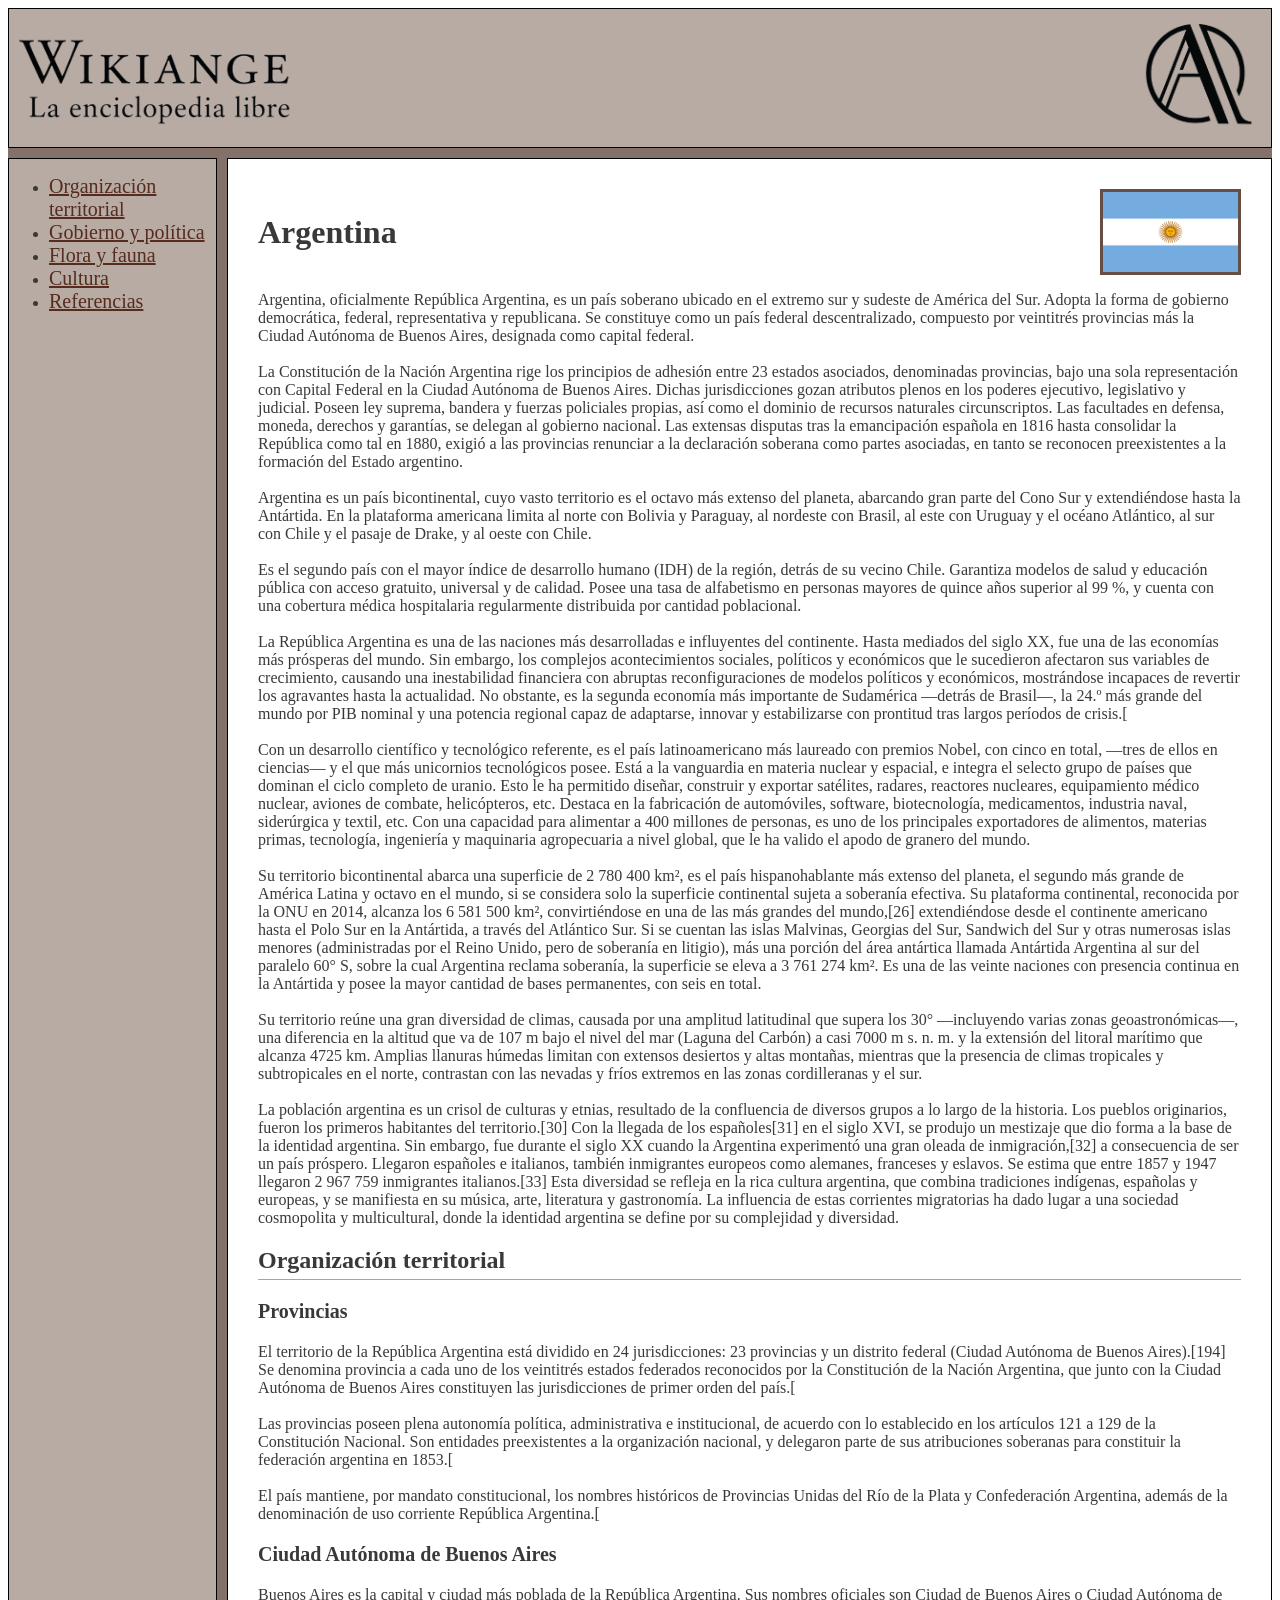
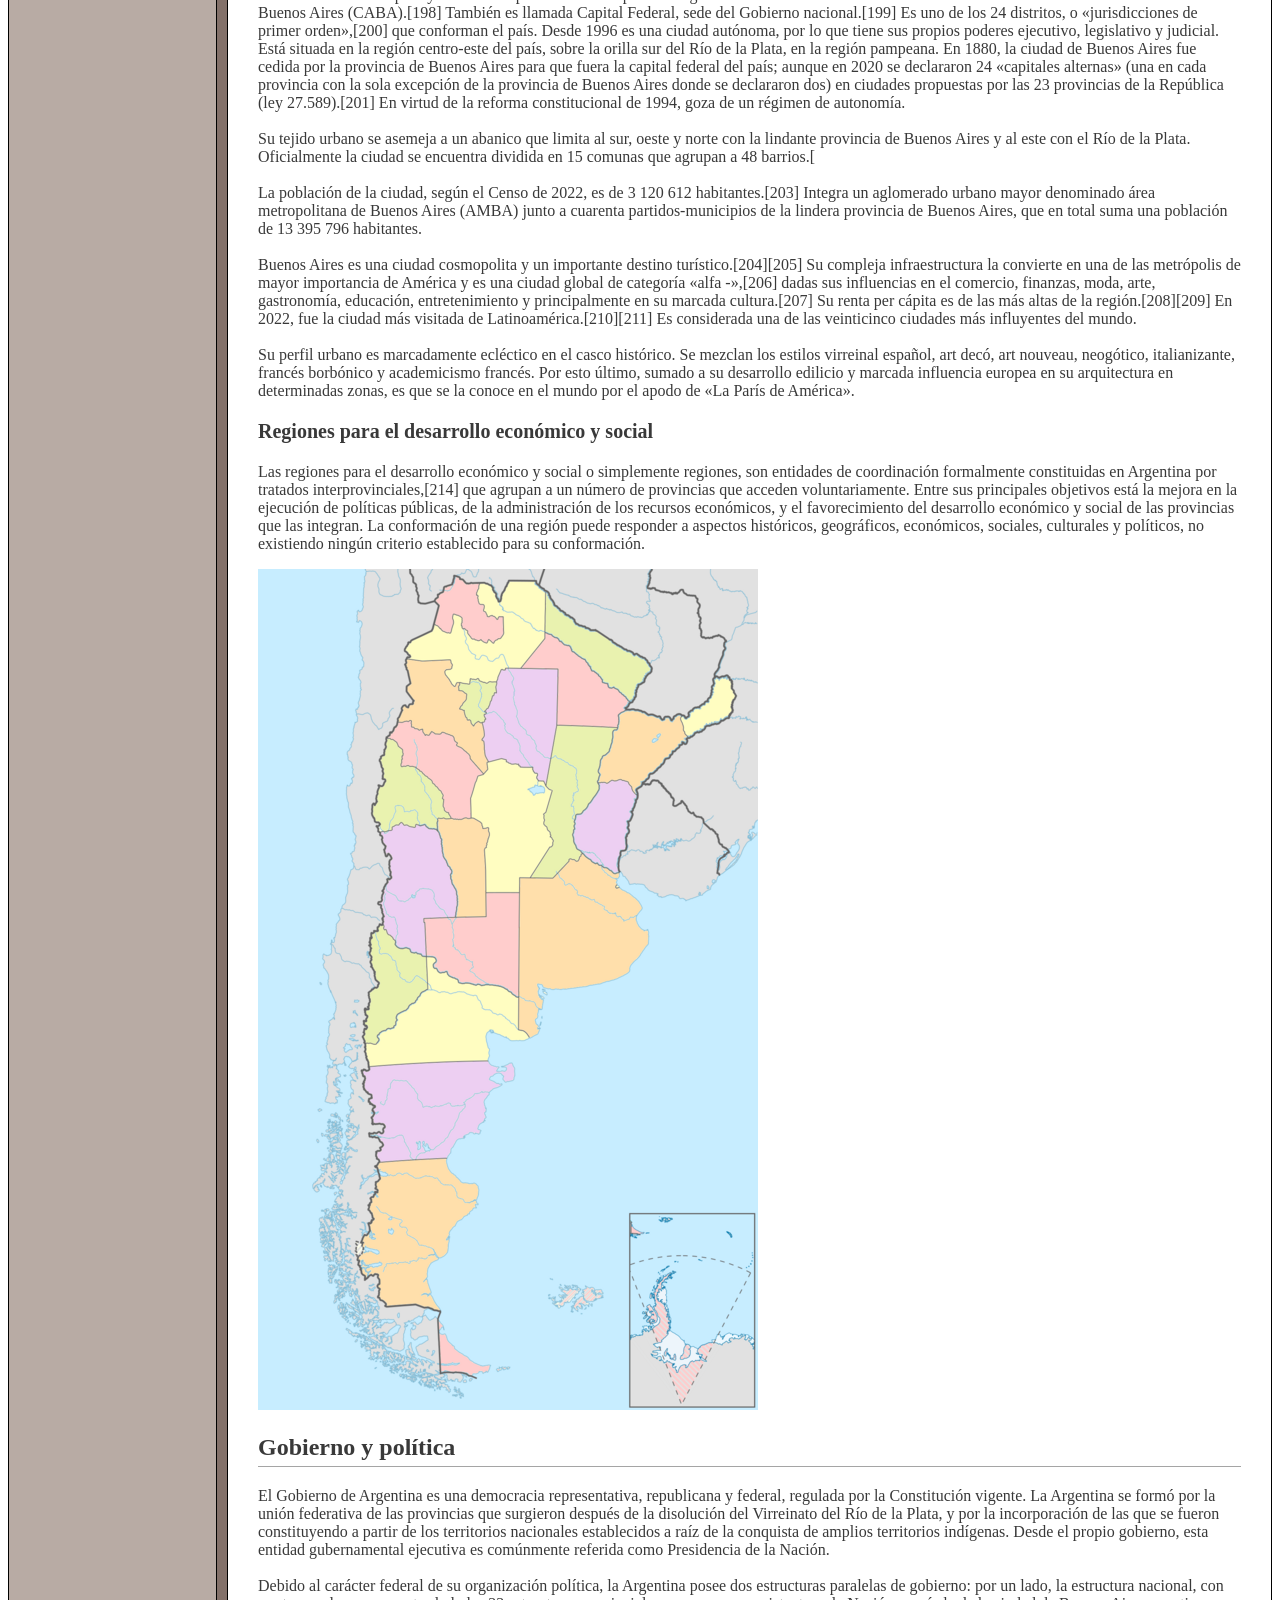
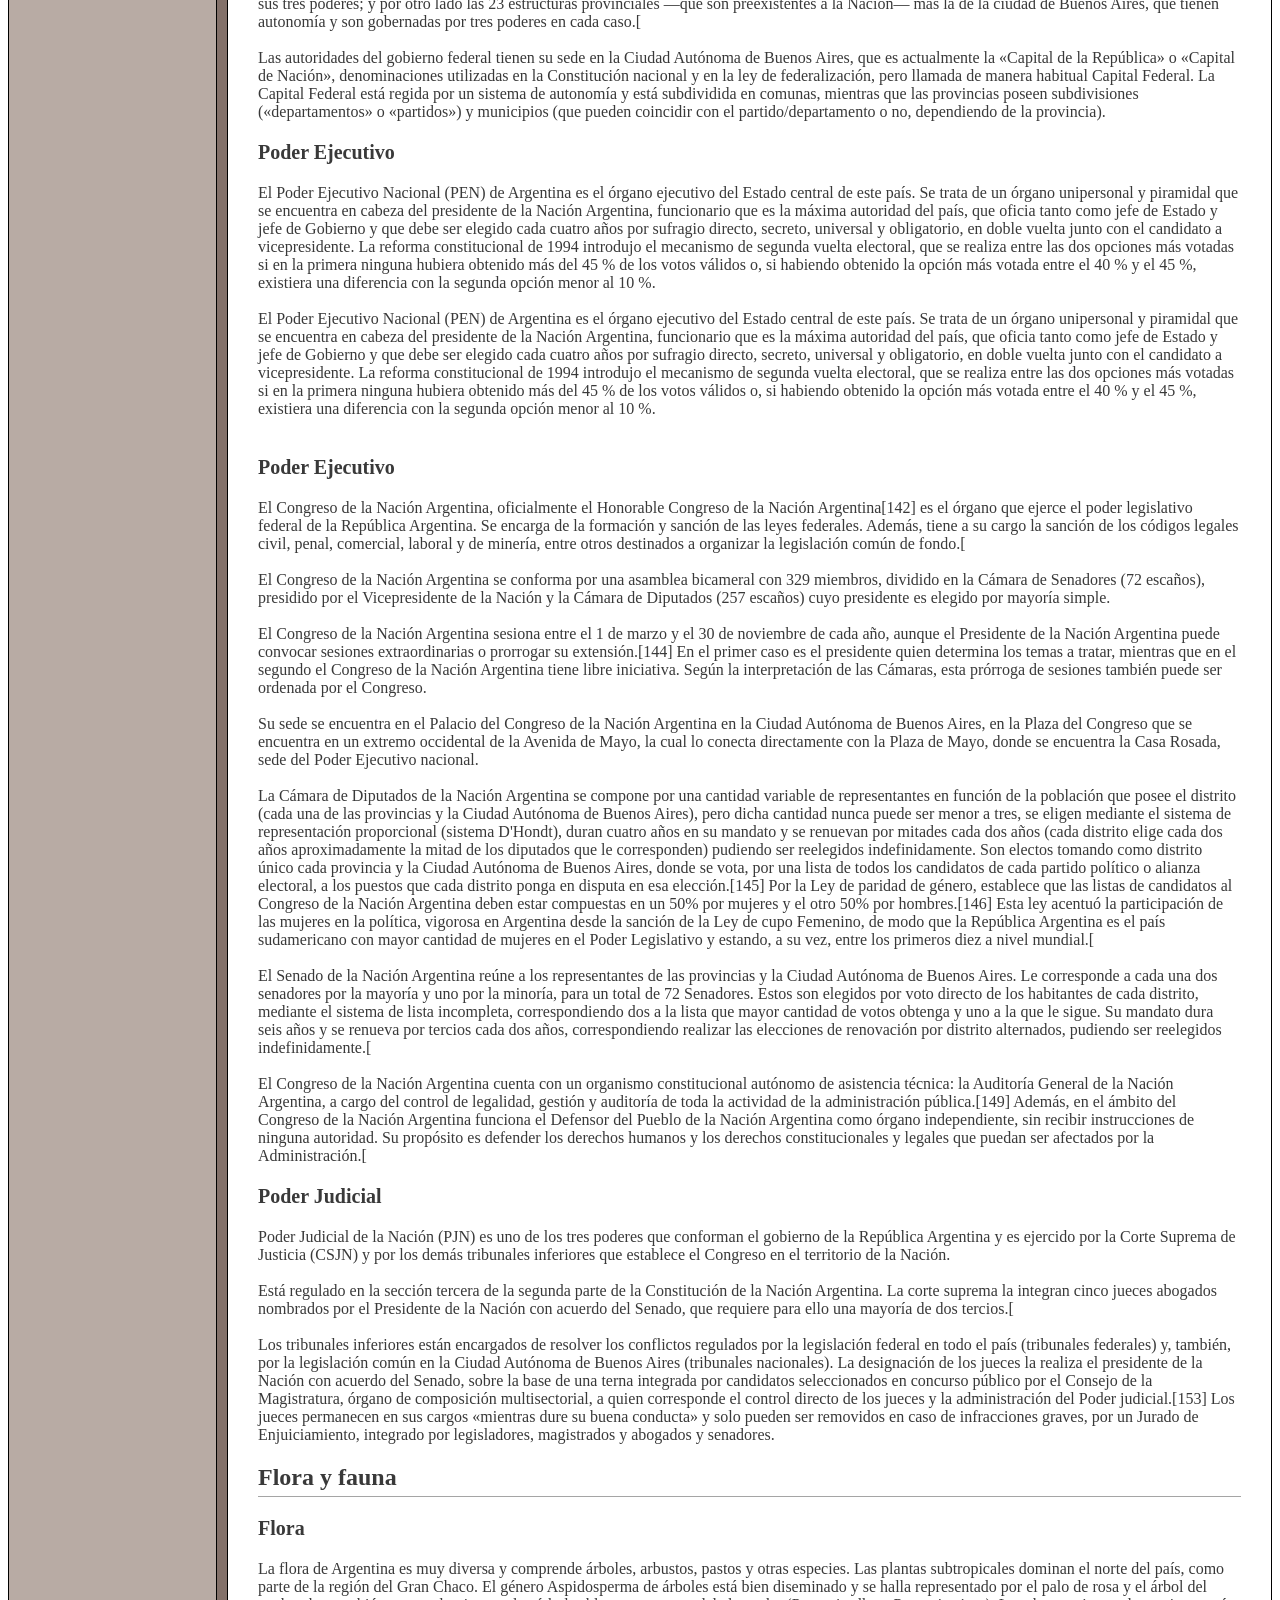
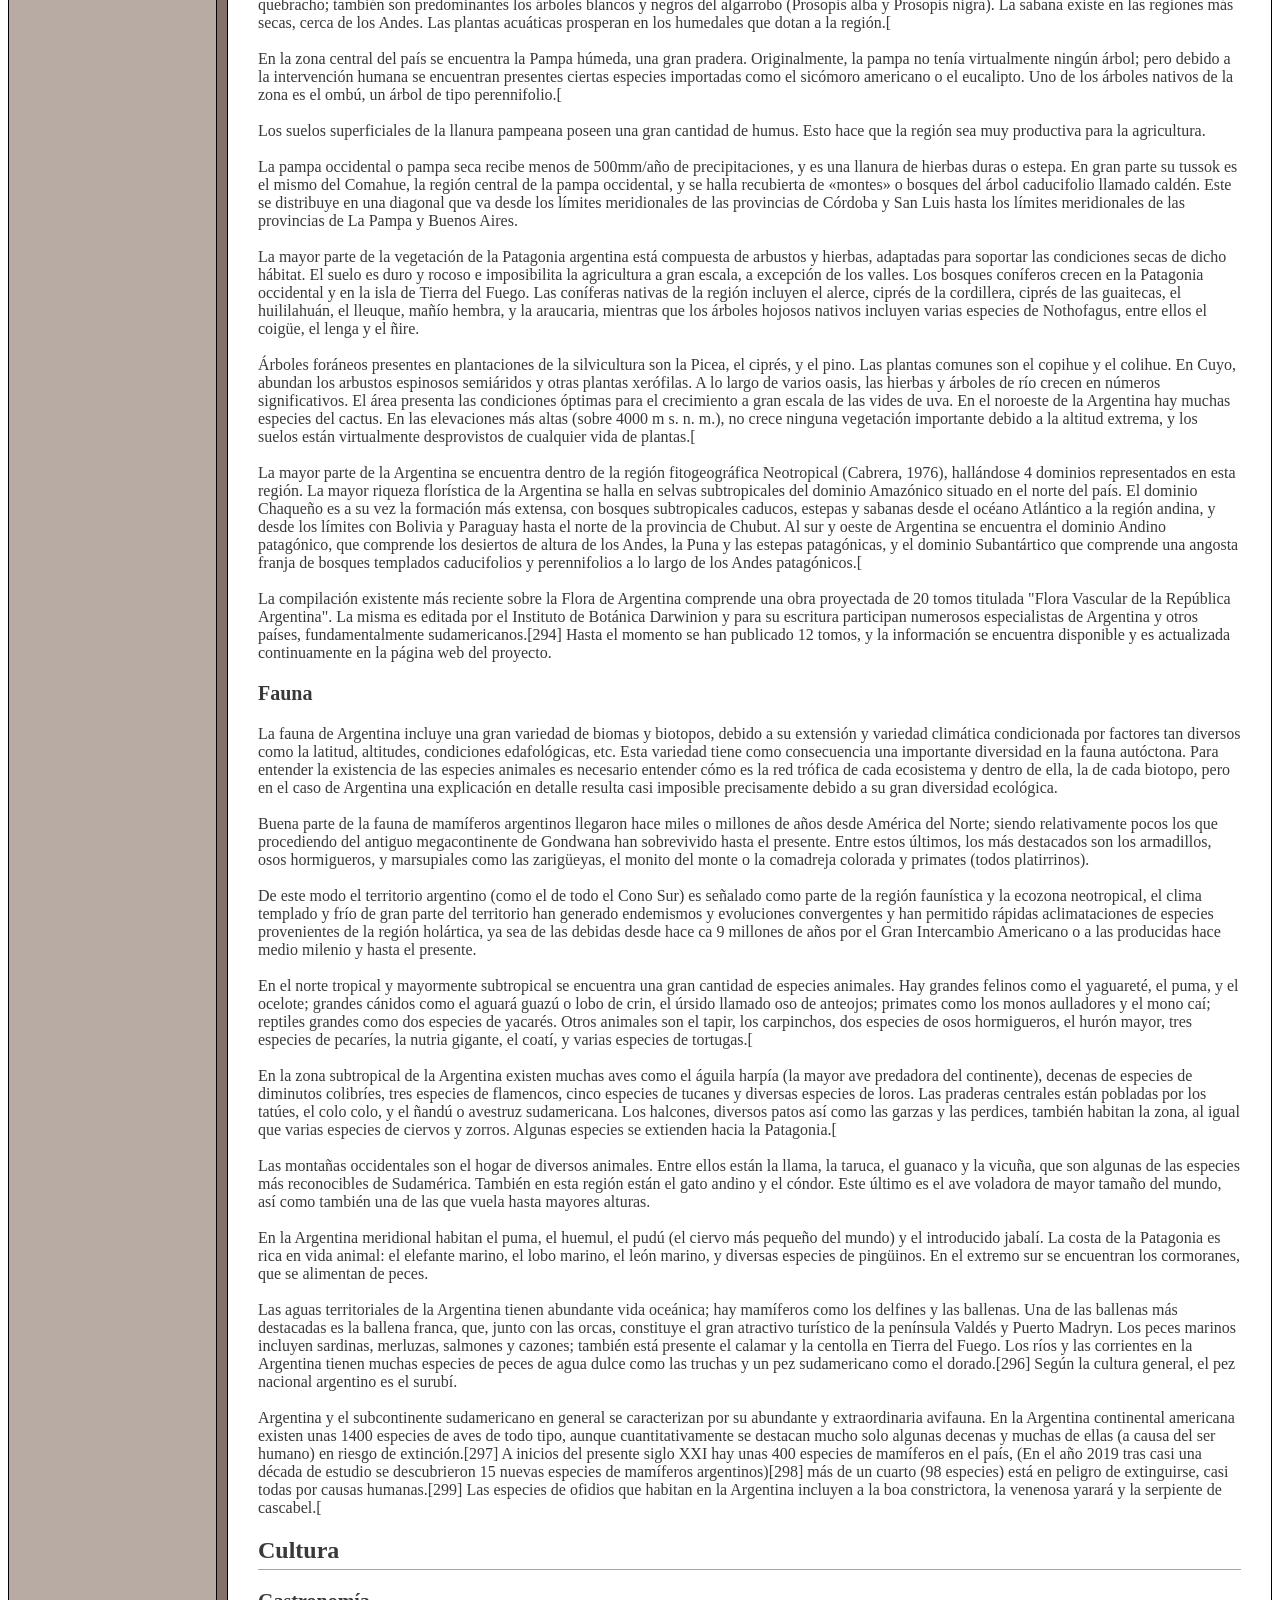
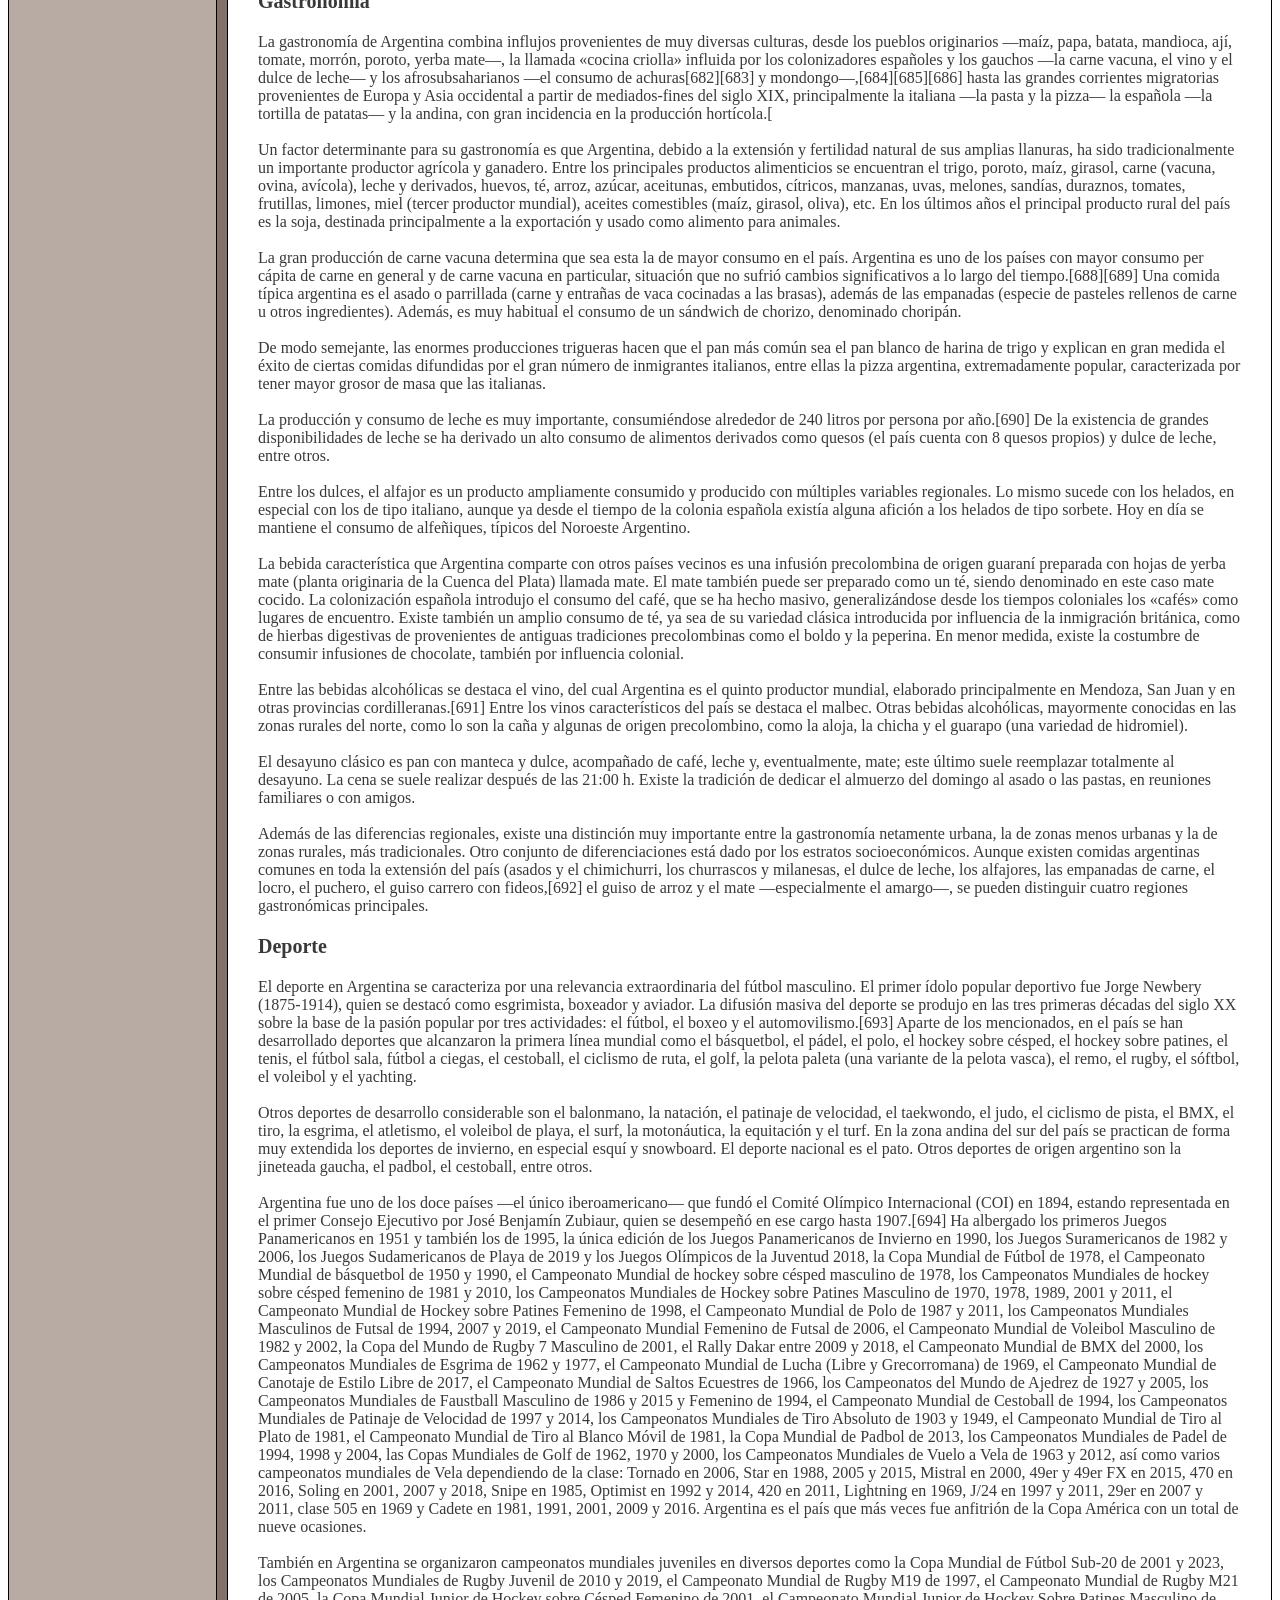
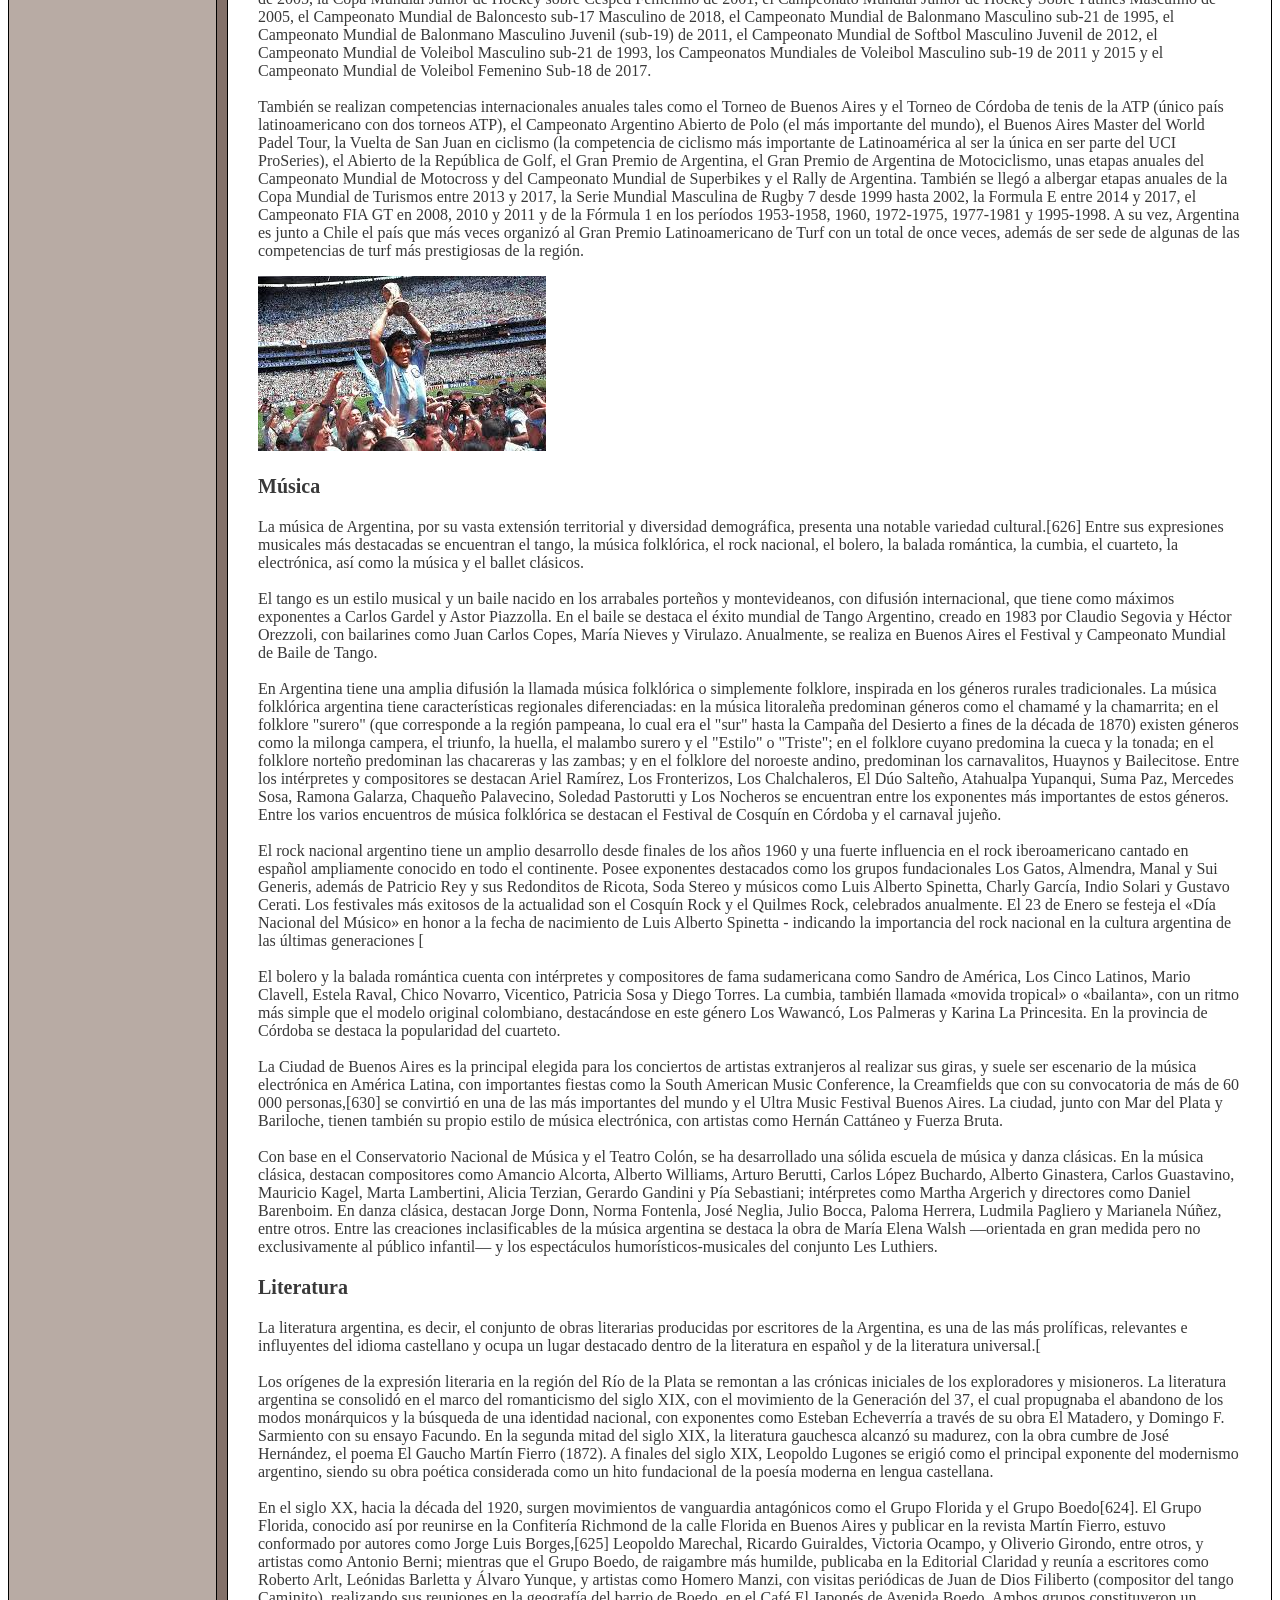
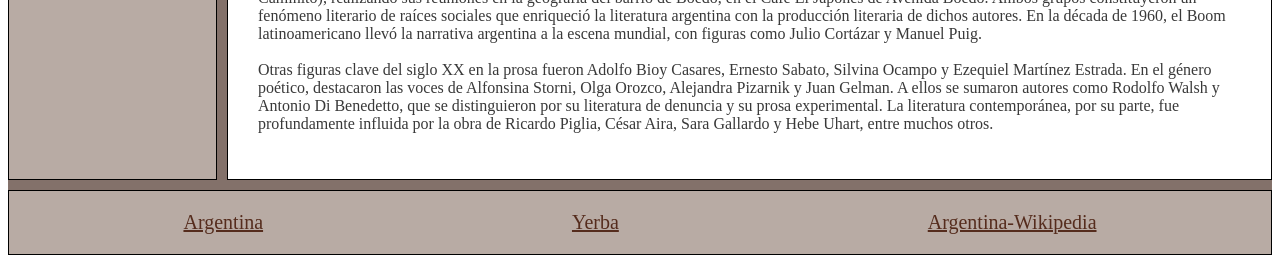
==== commit 50d48e66: "cambio de colores y footer" ====
--- a/argentina.html
+++ b/argentina.html
@@ -1,259 +1,922 @@
-<!DOCTYPE html>
+<!doctype html>
 <html>
-    <head>
-        <title>Wikiange</title>
-        <link rel="icon" type="image/x-icon" href="img/wikiange.png">
-        <link rel="stylesheet" href="argentina.css">
-    </head>
-    <body>
-        <div class="contenedor">
-
-            <header class="header">
-            <img src="img/logopag.png" alt="wikiange" style="width: 300px; height: auto; ">
-            <img src="img/wikiange.png" alt="wikiange" style="width: 150px; height: auto; ">
-        </header>
-    
-
-
-        <aside class="indice">
-            <ul>
-            <li><a href="#organizacion">Organización territorial</a></li>
-            <li><a href="#gobierno">Gobierno y política</a></li>
-            <li><a href="#flora">Flora y fauna</a></li>
-            <li><a href="#cultura">Cultura</a></li>
-            <li><a href="#referencias">Referencias</a></li>
-            </ul>
-        </aside>
-        
-        <main class="contenido">
-            <div class="titulo">
-                <h1>Argentina</h1>
-            <img src="img/argentina.jpg" alt="Bandera de Argentina" style="width: 135px; height: 80px; background-color: rgb(82, 82, 82);
-  padding: 5px;" >
-            </div>
-            
+  <head>
+    <title>Wikiange</title>
+    <link rel="icon" type="image/x-icon" href="img/wikiange.png" />
+    <link rel="stylesheet" href="styles.css" />
+  </head>
+  <body>
+    <div class="contenedor">
+      <header class="header">
+        <img
+          src="img/logopag.png"
+          alt="wikiange"
+          style="width: 300px; height: auto"
+        />
+        <img
+          src="img/wikiange.png"
+          alt="wikiange"
+          style="width: 150px; height: auto"
+        />
+      </header>
+
+      <aside class="indice">
+        <ul>
+          <li><a href="#organizacion">Organización territorial</a></li>
+          <li><a href="#gobierno">Gobierno y política</a></li>
+          <li><a href="#flora">Flora y fauna</a></li>
+          <li><a href="#cultura">Cultura</a></li>
+          <li><a href="#referencias">Referencias</a></li>
+        </ul>
+      </aside>
+
+      <main class="contenido">
+        <div class="titulo">
+          <h1>Argentina</h1>
+          <img
+            src="img/argentina.jpg"
+            alt="Bandera de Argentina"
+            style="
+              width: 135px;
+              height: 80px;
+              background-color: rgb(102, 78, 68);
+              padding: 3px;
+            "
+          />
+        </div>
 
         <div>
+          <p>
+            Argentina, oficialmente República Argentina, es un país soberano
+            ubicado en el extremo sur y sudeste de América del Sur. Adopta la
+            forma de gobierno democrática, federal, representativa y
+            republicana. Se constituye como un país federal descentralizado,
+            compuesto por veintitrés provincias más la Ciudad Autónoma de Buenos
+            Aires, designada como capital federal.
+            <br /><br />
+            La Constitución de la Nación Argentina rige los principios de
+            adhesión entre 23 estados asociados, denominadas provincias, bajo
+            una sola representación con Capital Federal en la Ciudad Autónoma de
+            Buenos Aires. Dichas jurisdicciones gozan atributos plenos en los
+            poderes ejecutivo, legislativo y judicial. Poseen ley suprema,
+            bandera y fuerzas policiales propias, así como el dominio de
+            recursos naturales circunscriptos. Las facultades en defensa,
+            moneda, derechos y garantías, se delegan al gobierno nacional. Las
+            extensas disputas tras la emancipación española en 1816 hasta
+            consolidar la República como tal en 1880, exigió a las provincias
+            renunciar a la declaración soberana como partes asociadas, en tanto
+            se reconocen preexistentes a la formación del Estado argentino.
+            <br /><br />
+            Argentina es un país bicontinental, cuyo vasto territorio es el
+            octavo más extenso del planeta, abarcando gran parte del Cono Sur y
+            extendiéndose hasta la Antártida. En la plataforma americana limita
+            al norte con Bolivia y Paraguay, al nordeste con Brasil, al este con
+            Uruguay y el océano Atlántico, al sur con Chile y el pasaje de
+            Drake, y al oeste con Chile.
+            <br /><br />
+            Es el segundo país con el mayor índice de desarrollo humano (IDH) de
+            la región, detrás de su vecino Chile. Garantiza modelos de salud y
+            educación pública con acceso gratuito, universal y de calidad. Posee
+            una tasa de alfabetismo en personas mayores de quince años superior
+            al 99 %, y cuenta con una cobertura médica hospitalaria regularmente
+            distribuida por cantidad poblacional.
+            <br /><br />
+            La República Argentina es una de las naciones más desarrolladas e
+            influyentes del continente. Hasta mediados del siglo XX, fue una de
+            las economías más prósperas del mundo. Sin embargo, los complejos
+            acontecimientos sociales, políticos y económicos que le sucedieron
+            afectaron sus variables de crecimiento, causando una inestabilidad
+            financiera con abruptas reconfiguraciones de modelos políticos y
+            económicos, mostrándose incapaces de revertir los agravantes hasta
+            la actualidad. No obstante, es la segunda economía más importante de
+            Sudamérica —detrás de Brasil—, la 24.º más grande del mundo por PIB
+            nominal y una potencia regional capaz de adaptarse, innovar y
+            estabilizarse con prontitud tras largos períodos de crisis.[
+            <br /><br />
+            Con un desarrollo científico y tecnológico referente, es el país
+            latinoamericano más laureado con premios Nobel, con cinco en total,
+            —tres de ellos en ciencias— y el que más unicornios tecnológicos
+            posee. Está a la vanguardia en materia nuclear y espacial, e integra
+            el selecto grupo de países que dominan el ciclo completo de uranio.
+            Esto le ha permitido diseñar, construir y exportar satélites,
+            radares, reactores nucleares, equipamiento médico nuclear, aviones
+            de combate, helicópteros, etc. Destaca en la fabricación de
+            automóviles, software, biotecnología, medicamentos, industria naval,
+            siderúrgica y textil, etc. Con una capacidad para alimentar a 400
+            millones de personas, es uno de los principales exportadores de
+            alimentos, materias primas, tecnología, ingeniería y maquinaria
+            agropecuaria a nivel global, que le ha valido el apodo de granero
+            del mundo.
+            <br /><br />
+            Su territorio bicontinental abarca una superficie de 2 780 400 km²,
+            es el país hispanohablante más extenso del planeta, el segundo más
+            grande de América Latina y octavo en el mundo, si se considera solo
+            la superficie continental sujeta a soberanía efectiva. Su plataforma
+            continental, reconocida por la ONU en 2014, alcanza los 6 581 500
+            km², convirtiéndose en una de las más grandes del mundo,[26]
+            extendiéndose desde el continente americano hasta el Polo Sur en la
+            Antártida, a través del Atlántico Sur. Si se cuentan las islas
+            Malvinas, Georgias del Sur, Sandwich del Sur y otras numerosas islas
+            menores (administradas por el Reino Unido, pero de soberanía en
+            litigio), más una porción del área antártica llamada Antártida
+            Argentina al sur del paralelo 60° S, sobre la cual Argentina reclama
+            soberanía, la superficie se eleva a 3 761 274 km². Es una de las
+            veinte naciones con presencia continua en la Antártida y posee la
+            mayor cantidad de bases permanentes, con seis en total.
+            <br /><br />
+            Su territorio reúne una gran diversidad de climas, causada por una
+            amplitud latitudinal que supera los 30° —incluyendo varias zonas
+            geoastronómicas—, una diferencia en la altitud que va de 107 m bajo
+            el nivel del mar (Laguna del Carbón) a casi 7000 m s. n. m. y la
+            extensión del litoral marítimo que alcanza 4725 km. Amplias llanuras
+            húmedas limitan con extensos desiertos y altas montañas, mientras
+            que la presencia de climas tropicales y subtropicales en el norte,
+            contrastan con las nevadas y fríos extremos en las zonas
+            cordilleranas y el sur.
+            <br /><br />
+            La población argentina es un crisol de culturas y etnias, resultado
+            de la confluencia de diversos grupos a lo largo de la historia. Los
+            pueblos originarios, fueron los primeros habitantes del
+            territorio.[30] Con la llegada de los españoles[31] en el siglo XVI,
+            se produjo un mestizaje que dio forma a la base de la identidad
+            argentina. Sin embargo, fue durante el siglo XX cuando la Argentina
+            experimentó una gran oleada de inmigración,[32] a consecuencia de
+            ser un país próspero. Llegaron españoles e italianos, también
+            inmigrantes europeos como alemanes, franceses y eslavos. Se estima
+            que entre 1857 y 1947 llegaron 2 967 759 inmigrantes italianos.[33]
+            Esta diversidad se refleja en la rica cultura argentina, que combina
+            tradiciones indígenas, españolas y europeas, y se manifiesta en su
+            música, arte, literatura y gastronomía. La influencia de estas
+            corrientes migratorias ha dado lugar a una sociedad cosmopolita y
+            multicultural, donde la identidad argentina se define por su
+            complejidad y diversidad.
+          </p>
+
+          <div>
+            <h2 id="organizacion">Organización territorial</h2>
+            <h3>Provincias</h3>
             <p>
-            Argentina, oficialmente República Argentina, es un país soberano ubicado en el extremo sur y sudeste de América del Sur. Adopta la forma de gobierno democrática, federal, representativa y republicana. Se constituye como un país federal descentralizado, compuesto por veintitrés provincias más la Ciudad Autónoma de Buenos Aires, designada como capital federal.
-        <br><br>
-        La Constitución de la Nación Argentina rige los principios de adhesión entre 23 estados asociados, denominadas provincias, bajo una sola representación con Capital Federal en la Ciudad Autónoma de Buenos Aires. Dichas jurisdicciones gozan atributos plenos en los poderes ejecutivo, legislativo y judicial. Poseen ley suprema, bandera y fuerzas policiales propias, así como el dominio de recursos naturales circunscriptos. Las facultades en defensa, moneda, derechos y garantías, se delegan al gobierno nacional. Las extensas disputas tras la emancipación española en 1816 hasta consolidar la República como tal en 1880, exigió a las provincias renunciar a la declaración soberana como partes asociadas, en tanto se reconocen preexistentes a la formación del Estado argentino.
-        <br><br>
-        Argentina es un país bicontinental, cuyo vasto territorio es el octavo más extenso del planeta, abarcando gran parte del Cono Sur y extendiéndose hasta la Antártida. En la plataforma americana limita al norte con Bolivia y Paraguay, al nordeste con Brasil, al este con Uruguay y el océano Atlántico, al sur con Chile y el pasaje de Drake, y al oeste con Chile.
-        <br><br>
-        Es el segundo país con el mayor índice de desarrollo humano (IDH) de la región, detrás de su vecino Chile. Garantiza modelos de salud y educación pública con acceso gratuito, universal y de calidad. Posee una tasa de alfabetismo en personas mayores de quince años superior al 99 %, y cuenta con una cobertura médica hospitalaria regularmente distribuida por cantidad poblacional.
-        <br><br>
-        La República Argentina es una de las naciones más desarrolladas e influyentes del continente. Hasta mediados del siglo XX, fue una de las economías más prósperas del mundo. Sin embargo, los complejos acontecimientos sociales, políticos y económicos que le sucedieron afectaron sus variables de crecimiento, causando una inestabilidad financiera con abruptas reconfiguraciones de modelos políticos y económicos, mostrándose incapaces de revertir los agravantes hasta la actualidad. No obstante, es la segunda economía más importante de Sudamérica —detrás de Brasil—, la 24.º más grande del mundo por PIB nominal y una potencia regional capaz de adaptarse, innovar y estabilizarse con prontitud tras largos períodos de crisis.[
-        <br><br>
-        Con un desarrollo científico y tecnológico referente, es el país latinoamericano más laureado con premios Nobel, con cinco en total, —tres de ellos en ciencias— y el que más unicornios tecnológicos posee. Está a la vanguardia en materia nuclear y espacial, e integra el selecto grupo de países que dominan el ciclo completo de uranio. Esto le ha permitido diseñar, construir y exportar satélites, radares, reactores nucleares, equipamiento médico nuclear, aviones de combate, helicópteros, etc. Destaca en la fabricación de automóviles, software, biotecnología, medicamentos, industria naval, siderúrgica y textil, etc. Con una capacidad para alimentar a 400 millones de personas, es uno de los principales exportadores de alimentos, materias primas, tecnología, ingeniería y maquinaria agropecuaria a nivel global, que le ha valido el apodo de granero del mundo.
-        <br><br>
-        Su territorio bicontinental abarca una superficie de 2 780 400 km², es el país hispanohablante más extenso del planeta, el segundo más grande de América Latina y octavo en el mundo, si se considera solo la superficie continental sujeta a soberanía efectiva. Su plataforma continental, reconocida por la ONU en 2014, alcanza los 6 581 500 km², convirtiéndose en una de las más grandes del mundo,[26] extendiéndose desde el continente americano hasta el Polo Sur en la Antártida, a través del Atlántico Sur. Si se cuentan las islas Malvinas, Georgias del Sur, Sandwich del Sur y otras numerosas islas menores (administradas por el Reino Unido, pero de soberanía en litigio), más una porción del área antártica llamada Antártida Argentina al sur del paralelo 60° S, sobre la cual Argentina reclama soberanía, la superficie se eleva a 3 761 274 km². Es una de las veinte naciones con presencia continua en la Antártida y posee la mayor cantidad de bases permanentes, con seis en total.
-        <br><br>
-        Su territorio reúne una gran diversidad de climas, causada por una amplitud latitudinal que supera los 30° —incluyendo varias zonas geoastronómicas—, una diferencia en la altitud que va de 107 m bajo el nivel del mar (Laguna del Carbón) a casi 7000 m s. n. m. y la extensión del litoral marítimo que alcanza 4725 km. Amplias llanuras húmedas limitan con extensos desiertos y altas montañas, mientras que la presencia de climas tropicales y subtropicales en el norte, contrastan con las nevadas y fríos extremos en las zonas cordilleranas y el sur.
-        <br><br>
-        La población argentina es un crisol de culturas y etnias, resultado de la confluencia de diversos grupos a lo largo de la historia. Los pueblos originarios, fueron los primeros habitantes del territorio.[30] Con la llegada de los españoles[31] en el siglo XVI, se produjo un mestizaje que dio forma a la base de la identidad argentina. Sin embargo, fue durante el siglo XX cuando la Argentina experimentó una gran oleada de inmigración,[32] a consecuencia de ser un país próspero. Llegaron españoles e italianos, también inmigrantes europeos como alemanes, franceses y eslavos. Se estima que entre 1857 y 1947 llegaron 2 967 759 inmigrantes italianos.[33] Esta diversidad se refleja en la rica cultura argentina, que combina tradiciones indígenas, españolas y europeas, y se manifiesta en su música, arte, literatura y gastronomía. La influencia de estas corrientes migratorias ha dado lugar a una sociedad cosmopolita y multicultural, donde la identidad argentina se define por su complejidad y diversidad.
-        </p>
+              El territorio de la República Argentina está dividido en 24
+              jurisdicciones: 23 provincias y un distrito federal (Ciudad
+              Autónoma de Buenos Aires).[194] Se denomina provincia a cada uno
+              de los veintitrés estados federados reconocidos por la
+              Constitución de la Nación Argentina, que junto con la Ciudad
+              Autónoma de Buenos Aires constituyen las jurisdicciones de primer
+              orden del país.[
+              <br /><br />
+              Las provincias poseen plena autonomía política, administrativa e
+              institucional, de acuerdo con lo establecido en los artículos 121
+              a 129 de la Constitución Nacional. Son entidades preexistentes a
+              la organización nacional, y delegaron parte de sus atribuciones
+              soberanas para constituir la federación argentina en 1853.[
+              <br /><br />
+              El país mantiene, por mandato constitucional, los nombres
+              históricos de Provincias Unidas del Río de la Plata y
+              Confederación Argentina, además de la denominación de uso
+              corriente República Argentina.[
+            </p>
+            <h3>Ciudad Autónoma de Buenos Aires</h3>
+            <p>
+              Buenos Aires es la capital y ciudad más poblada de la República
+              Argentina. Sus nombres oficiales son Ciudad de Buenos Aires o
+              Ciudad Autónoma de Buenos Aires (CABA).[198] También es llamada
+              Capital Federal, sede del Gobierno nacional.[199] Es uno de los 24
+              distritos, o «jurisdicciones de primer orden»,[200] que conforman
+              el país. Desde 1996 es una ciudad autónoma, por lo que tiene sus
+              propios poderes ejecutivo, legislativo y judicial. Está situada en
+              la región centro-este del país, sobre la orilla sur del Río de la
+              Plata, en la región pampeana. En 1880, la ciudad de Buenos Aires
+              fue cedida por la provincia de Buenos Aires para que fuera la
+              capital federal del país; aunque en 2020 se declararon 24
+              «capitales alternas» (una en cada provincia con la sola excepción
+              de la provincia de Buenos Aires donde se declararon dos) en
+              ciudades propuestas por las 23 provincias de la República (ley
+              27.589).[201] En virtud de la reforma constitucional de 1994, goza
+              de un régimen de autonomía.
+              <br /><br />
+              Su tejido urbano se asemeja a un abanico que limita al sur, oeste
+              y norte con la lindante provincia de Buenos Aires y al este con el
+              Río de la Plata. Oficialmente la ciudad se encuentra dividida en
+              15 comunas que agrupan a 48 barrios.[
+              <br /><br />
+              La población de la ciudad, según el Censo de 2022, es de 3 120 612
+              habitantes.[203] Integra un aglomerado urbano mayor denominado
+              área metropolitana de Buenos Aires (AMBA) junto a cuarenta
+              partidos-municipios de la lindera provincia de Buenos Aires, que
+              en total suma una población de 13 395 796 habitantes.
+              <br /><br />
+              Buenos Aires es una ciudad cosmopolita y un importante destino
+              turístico.[204][205] Su compleja infraestructura la convierte en
+              una de las metrópolis de mayor importancia de América y es una
+              ciudad global de categoría «alfa -»,[206] dadas sus influencias en
+              el comercio, finanzas, moda, arte, gastronomía, educación,
+              entretenimiento y principalmente en su marcada cultura.[207] Su
+              renta per cápita es de las más altas de la región.[208][209] En
+              2022, fue la ciudad más visitada de Latinoamérica.[210][211] Es
+              considerada una de las veinticinco ciudades más influyentes del
+              mundo.
+              <br /><br />
+              Su perfil urbano es marcadamente ecléctico en el casco histórico.
+              Se mezclan los estilos virreinal español, art decó, art nouveau,
+              neogótico, italianizante, francés borbónico y academicismo
+              francés. Por esto último, sumado a su desarrollo edilicio y
+              marcada influencia europea en su arquitectura en determinadas
+              zonas, es que se la conoce en el mundo por el apodo de «La París
+              de América».
+            </p>
+            <h3>Regiones para el desarrollo económico y social</h3>
+            <p>
+              Las regiones para el desarrollo económico y social o simplemente
+              regiones, son entidades de coordinación formalmente constituidas
+              en Argentina por tratados interprovinciales,[214] que agrupan a un
+              número de provincias que acceden voluntariamente. Entre sus
+              principales objetivos está la mejora en la ejecución de políticas
+              públicas, de la administración de los recursos económicos, y el
+              favorecimiento del desarrollo económico y social de las provincias
+              que las integran. La conformación de una región puede responder a
+              aspectos históricos, geográficos, económicos, sociales, culturales
+              y políticos, no existiendo ningún criterio establecido para su
+              conformación.
+            </p>
+            <img src="img/mapa_agrnentina.png" alt="Mapa Argentina" />
+          </div>
+
+          <h2 id="gobierno">Gobierno y política</h2>
+          <p>
+            El Gobierno de Argentina es una democracia representativa,
+            republicana y federal, regulada por la Constitución vigente. La
+            Argentina se formó por la unión federativa de las provincias que
+            surgieron después de la disolución del Virreinato del Río de la
+            Plata, y por la incorporación de las que se fueron constituyendo a
+            partir de los territorios nacionales establecidos a raíz de la
+            conquista de amplios territorios indígenas. Desde el propio
+            gobierno, esta entidad gubernamental ejecutiva es comúnmente
+            referida como Presidencia de la Nación.
+            <br /><br />
+            Debido al carácter federal de su organización política, la Argentina
+            posee dos estructuras paralelas de gobierno: por un lado, la
+            estructura nacional, con sus tres poderes; y por otro lado las 23
+            estructuras provinciales —que son preexistentes a la Nación— más la
+            de la ciudad de Buenos Aires, que tienen autonomía y son gobernadas
+            por tres poderes en cada caso.[
+            <br /><br />
+            Las autoridades del gobierno federal tienen su sede en la Ciudad
+            Autónoma de Buenos Aires, que es actualmente la «Capital de la
+            República» o «Capital de Nación», denominaciones utilizadas en la
+            Constitución nacional y en la ley de federalización, pero llamada de
+            manera habitual Capital Federal. La Capital Federal está regida por
+            un sistema de autonomía y está subdividida en comunas, mientras que
+            las provincias poseen subdivisiones («departamentos» o «partidos») y
+            municipios (que pueden coincidir con el partido/departamento o no,
+            dependiendo de la provincia).
+          </p>
+
+          <h3>Poder Ejecutivo</h3>
+          <p>
+            El Poder Ejecutivo Nacional (PEN) de Argentina es el órgano
+            ejecutivo del Estado central de este país. Se trata de un órgano
+            unipersonal y piramidal que se encuentra en cabeza del presidente de
+            la Nación Argentina, funcionario que es la máxima autoridad del
+            país, que oficia tanto como jefe de Estado y jefe de Gobierno y que
+            debe ser elegido cada cuatro años por sufragio directo, secreto,
+            universal y obligatorio, en doble vuelta junto con el candidato a
+            vicepresidente. La reforma constitucional de 1994 introdujo el
+            mecanismo de segunda vuelta electoral, que se realiza entre las dos
+            opciones más votadas si en la primera ninguna hubiera obtenido más
+            del 45 % de los votos válidos o, si habiendo obtenido la opción más
+            votada entre el 40 % y el 45 %, existiera una diferencia con la
+            segunda opción menor al 10 %.
+            <br /><br />
+            El Poder Ejecutivo Nacional (PEN) de Argentina es el órgano
+            ejecutivo del Estado central de este país. Se trata de un órgano
+            unipersonal y piramidal que se encuentra en cabeza del presidente de
+            la Nación Argentina, funcionario que es la máxima autoridad del
+            país, que oficia tanto como jefe de Estado y jefe de Gobierno y que
+            debe ser elegido cada cuatro años por sufragio directo, secreto,
+            universal y obligatorio, en doble vuelta junto con el candidato a
+            vicepresidente. La reforma constitucional de 1994 introdujo el
+            mecanismo de segunda vuelta electoral, que se realiza entre las dos
+            opciones más votadas si en la primera ninguna hubiera obtenido más
+            del 45 % de los votos válidos o, si habiendo obtenido la opción más
+            votada entre el 40 % y el 45 %, existiera una diferencia con la
+            segunda opción menor al 10 %.
+            <br /><br />
+          </p>
+
+          <h3>Poder Ejecutivo</h3>
+          <p>
+            El Congreso de la Nación Argentina, oficialmente el Honorable
+            Congreso de la Nación Argentina[142] es el órgano que ejerce el
+            poder legislativo federal de la República Argentina. Se encarga de
+            la formación y sanción de las leyes federales. Además, tiene a su
+            cargo la sanción de los códigos legales civil, penal, comercial,
+            laboral y de minería, entre otros destinados a organizar la
+            legislación común de fondo.[
+            <br /><br />
+            El Congreso de la Nación Argentina se conforma por una asamblea
+            bicameral con 329 miembros, dividido en la Cámara de Senadores (72
+            escaños), presidido por el Vicepresidente de la Nación y la Cámara
+            de Diputados (257 escaños) cuyo presidente es elegido por mayoría
+            simple.
+            <br /><br />
+            El Congreso de la Nación Argentina sesiona entre el 1 de marzo y el
+            30 de noviembre de cada año, aunque el Presidente de la Nación
+            Argentina puede convocar sesiones extraordinarias o prorrogar su
+            extensión.[144] En el primer caso es el presidente quien determina
+            los temas a tratar, mientras que en el segundo el Congreso de la
+            Nación Argentina tiene libre iniciativa. Según la interpretación de
+            las Cámaras, esta prórroga de sesiones también puede ser ordenada
+            por el Congreso.
+            <br /><br />
+            Su sede se encuentra en el Palacio del Congreso de la Nación
+            Argentina en la Ciudad Autónoma de Buenos Aires, en la Plaza del
+            Congreso que se encuentra en un extremo occidental de la Avenida de
+            Mayo, la cual lo conecta directamente con la Plaza de Mayo, donde se
+            encuentra la Casa Rosada, sede del Poder Ejecutivo nacional.
+            <br /><br />
+            La Cámara de Diputados de la Nación Argentina se compone por una
+            cantidad variable de representantes en función de la población que
+            posee el distrito (cada una de las provincias y la Ciudad Autónoma
+            de Buenos Aires), pero dicha cantidad nunca puede ser menor a tres,
+            se eligen mediante el sistema de representación proporcional
+            (sistema D'Hondt), duran cuatro años en su mandato y se renuevan por
+            mitades cada dos años (cada distrito elige cada dos años
+            aproximadamente la mitad de los diputados que le corresponden)
+            pudiendo ser reelegidos indefinidamente. Son electos tomando como
+            distrito único cada provincia y la Ciudad Autónoma de Buenos Aires,
+            donde se vota, por una lista de todos los candidatos de cada partido
+            político o alianza electoral, a los puestos que cada distrito ponga
+            en disputa en esa elección.[145] Por la Ley de paridad de género,
+            establece que las listas de candidatos al Congreso de la Nación
+            Argentina deben estar compuestas en un 50% por mujeres y el otro 50%
+            por hombres.[146] Esta ley acentuó la participación de las mujeres
+            en la política, vigorosa en Argentina desde la sanción de la Ley de
+            cupo Femenino, de modo que la República Argentina es el país
+            sudamericano con mayor cantidad de mujeres en el Poder Legislativo y
+            estando, a su vez, entre los primeros diez a nivel mundial.[
+            <br /><br />
+            El Senado de la Nación Argentina reúne a los representantes de las
+            provincias y la Ciudad Autónoma de Buenos Aires. Le corresponde a
+            cada una dos senadores por la mayoría y uno por la minoría, para un
+            total de 72 Senadores. Estos son elegidos por voto directo de los
+            habitantes de cada distrito, mediante el sistema de lista
+            incompleta, correspondiendo dos a la lista que mayor cantidad de
+            votos obtenga y uno a la que le sigue. Su mandato dura seis años y
+            se renueva por tercios cada dos años, correspondiendo realizar las
+            elecciones de renovación por distrito alternados, pudiendo ser
+            reelegidos indefinidamente.[
+            <br /><br />
+            El Congreso de la Nación Argentina cuenta con un organismo
+            constitucional autónomo de asistencia técnica: la Auditoría General
+            de la Nación Argentina, a cargo del control de legalidad, gestión y
+            auditoría de toda la actividad de la administración pública.[149]
+            Además, en el ámbito del Congreso de la Nación Argentina funciona el
+            Defensor del Pueblo de la Nación Argentina como órgano
+            independiente, sin recibir instrucciones de ninguna autoridad. Su
+            propósito es defender los derechos humanos y los derechos
+            constitucionales y legales que puedan ser afectados por la
+            Administración.[
+          </p>
+
+          <h3>Poder Judicial</h3>
+          <p>
+            Poder Judicial de la Nación (PJN) es uno de los tres poderes que
+            conforman el gobierno de la República Argentina y es ejercido por la
+            Corte Suprema de Justicia (CSJN) y por los demás tribunales
+            inferiores que establece el Congreso en el territorio de la Nación.
+            <br /><br />
+            Está regulado en la sección tercera de la segunda parte de la
+            Constitución de la Nación Argentina. La corte suprema la integran
+            cinco jueces abogados nombrados por el Presidente de la Nación con
+            acuerdo del Senado, que requiere para ello una mayoría de dos
+            tercios.[
+            <br /><br />
+            Los tribunales inferiores están encargados de resolver los
+            conflictos regulados por la legislación federal en todo el país
+            (tribunales federales) y, también, por la legislación común en la
+            Ciudad Autónoma de Buenos Aires (tribunales nacionales). La
+            designación de los jueces la realiza el presidente de la Nación con
+            acuerdo del Senado, sobre la base de una terna integrada por
+            candidatos seleccionados en concurso público por el Consejo de la
+            Magistratura, órgano de composición multisectorial, a quien
+            corresponde el control directo de los jueces y la administración del
+            Poder judicial.[153] Los jueces permanecen en sus cargos «mientras
+            dure su buena conducta» y solo pueden ser removidos en caso de
+            infracciones graves, por un Jurado de Enjuiciamiento, integrado por
+            legisladores, magistrados y abogados y senadores.
+          </p>
+        </div>
 
         <div>
-        <h2 id="organizacion">Organización territorial</h2>
-        <h3>Provincias</h3>
-        <p>
-            El territorio de la República Argentina está dividido en 24 jurisdicciones: 23 provincias y un distrito federal (Ciudad Autónoma de Buenos Aires).[194] Se denomina provincia a cada uno de los veintitrés estados federados reconocidos por la Constitución de la Nación Argentina, que junto con la Ciudad Autónoma de Buenos Aires constituyen las jurisdicciones de primer orden del país.[
-            <br><br>
-            Las provincias poseen plena autonomía política, administrativa e institucional, de acuerdo con lo establecido en los artículos 121 a 129 de la Constitución Nacional. Son entidades preexistentes a la organización nacional, y delegaron parte de sus atribuciones soberanas para constituir la federación argentina en 1853.[
-            <br><br>
-            El país mantiene, por mandato constitucional, los nombres históricos de Provincias Unidas del Río de la Plata y Confederación Argentina, además de la denominación de uso corriente República Argentina.[
-
-        </p>
-        <h3>Ciudad Autónoma de Buenos Aires</h3>
-        <p>
-            Buenos Aires es la capital y ciudad más poblada de la República Argentina. Sus nombres oficiales son Ciudad de Buenos Aires o Ciudad Autónoma de Buenos Aires (CABA).[198] También es llamada Capital Federal, sede del Gobierno nacional.[199] Es uno de los 24 distritos, o «jurisdicciones de primer orden»,[200] que conforman el país. Desde 1996 es una ciudad autónoma, por lo que tiene sus propios poderes ejecutivo, legislativo y judicial. Está situada en la región centro-este del país, sobre la orilla sur del Río de la Plata, en la región pampeana. En 1880, la ciudad de Buenos Aires fue cedida por la provincia de Buenos Aires para que fuera la capital federal del país; aunque en 2020 se declararon 24 «capitales alternas» (una en cada provincia con la sola excepción de la provincia de Buenos Aires donde se declararon dos) en ciudades propuestas por las 23 provincias de la República (ley 27.589).[201] En virtud de la reforma constitucional de 1994, goza de un régimen de autonomía.
-            <br><br>
-            Su tejido urbano se asemeja a un abanico que limita al sur, oeste y norte con la lindante provincia de Buenos Aires y al este con el Río de la Plata. Oficialmente la ciudad se encuentra dividida en 15 comunas que agrupan a 48 barrios.[
-            <br><br>
-            La población de la ciudad, según el Censo de 2022, es de 3 120 612 habitantes.[203] Integra un aglomerado urbano mayor denominado área metropolitana de Buenos Aires (AMBA) junto a cuarenta partidos-municipios de la lindera provincia de Buenos Aires, que en total suma una población de 13 395 796 habitantes.
-            <br><br>
-            Buenos Aires es una ciudad cosmopolita y un importante destino turístico.[204][205] Su compleja infraestructura la convierte en una de las metrópolis de mayor importancia de América y es una ciudad global de categoría «alfa -»,[206] dadas sus influencias en el comercio, finanzas, moda, arte, gastronomía, educación, entretenimiento y principalmente en su marcada cultura.[207] Su renta per cápita es de las más altas de la región.[208][209] En 2022, fue la ciudad más visitada de Latinoamérica.[210][211] Es considerada una de las veinticinco ciudades más influyentes del mundo.
-            <br><br>
-            Su perfil urbano es marcadamente ecléctico en el casco histórico. Se mezclan los estilos virreinal español, art decó, art nouveau, neogótico, italianizante, francés borbónico y academicismo francés. Por esto último, sumado a su desarrollo edilicio y marcada influencia europea en su arquitectura en determinadas zonas, es que se la conoce en el mundo por el apodo de «La París de América».
-
-        </p>
-        <h3>Regiones para el desarrollo económico y social</h3>
-        <p>
-            Las regiones para el desarrollo económico y social o simplemente regiones, son entidades de coordinación formalmente constituidas en Argentina por tratados interprovinciales,[214] que agrupan a un número de provincias que acceden voluntariamente. Entre sus principales objetivos está la mejora en la ejecución de políticas públicas, de la administración de los recursos económicos, y el favorecimiento del desarrollo económico y social de las provincias que las integran. La conformación de una región puede responder a aspectos históricos, geográficos, económicos, sociales, culturales y políticos, no existiendo ningún criterio establecido para su conformación.
-
-        </p>
-        <img src="img/mapa_agrnentina.png" alt="Mapa Argentina" >
+          <h2 id="flora">Flora y fauna</h2>
+          <h3>Flora</h3>
+          <p>
+            La flora de Argentina es muy diversa y comprende árboles, arbustos,
+            pastos y otras especies. Las plantas subtropicales dominan el norte
+            del país, como parte de la región del Gran Chaco. El género
+            Aspidosperma de árboles está bien diseminado y se halla representado
+            por el palo de rosa y el árbol del quebracho; también son
+            predominantes los árboles blancos y negros del algarrobo (Prosopis
+            alba y Prosopis nigra). La sabana existe en las regiones más secas,
+            cerca de los Andes. Las plantas acuáticas prosperan en los humedales
+            que dotan a la región.[
+            <br /><br />
+            En la zona central del país se encuentra la Pampa húmeda, una gran
+            pradera. Originalmente, la pampa no tenía virtualmente ningún árbol;
+            pero debido a la intervención humana se encuentran presentes ciertas
+            especies importadas como el sicómoro americano o el eucalipto. Uno
+            de los árboles nativos de la zona es el ombú, un árbol de tipo
+            perennifolio.[
+            <br /><br />
+            Los suelos superficiales de la llanura pampeana poseen una gran
+            cantidad de humus. Esto hace que la región sea muy productiva para
+            la agricultura.
+            <br /><br />
+            La pampa occidental o pampa seca recibe menos de 500mm/año de
+            precipitaciones, y es una llanura de hierbas duras o estepa. En gran
+            parte su tussok es el mismo del Comahue, la región central de la
+            pampa occidental, y se halla recubierta de «montes» o bosques del
+            árbol caducifolio llamado caldén. Este se distribuye en una diagonal
+            que va desde los límites meridionales de las provincias de Córdoba y
+            San Luis hasta los límites meridionales de las provincias de La
+            Pampa y Buenos Aires.
+            <br /><br />
+            La mayor parte de la vegetación de la Patagonia argentina está
+            compuesta de arbustos y hierbas, adaptadas para soportar las
+            condiciones secas de dicho hábitat. El suelo es duro y rocoso e
+            imposibilita la agricultura a gran escala, a excepción de los
+            valles. Los bosques coníferos crecen en la Patagonia occidental y en
+            la isla de Tierra del Fuego. Las coníferas nativas de la región
+            incluyen el alerce, ciprés de la cordillera, ciprés de las
+            guaitecas, el huililahuán, el lleuque, mañío hembra, y la araucaria,
+            mientras que los árboles hojosos nativos incluyen varias especies de
+            Nothofagus, entre ellos el coigüe, el lenga y el ñire.
+            <br /><br />
+            Árboles foráneos presentes en plantaciones de la silvicultura son la
+            Picea, el ciprés, y el pino. Las plantas comunes son el copihue y el
+            colihue. En Cuyo, abundan los arbustos espinosos semiáridos y otras
+            plantas xerófilas. A lo largo de varios oasis, las hierbas y árboles
+            de río crecen en números significativos. El área presenta las
+            condiciones óptimas para el crecimiento a gran escala de las vides
+            de uva. En el noroeste de la Argentina hay muchas especies del
+            cactus. En las elevaciones más altas (sobre 4000 m s. n. m.), no
+            crece ninguna vegetación importante debido a la altitud extrema, y
+            los suelos están virtualmente desprovistos de cualquier vida de
+            plantas.[
+            <br /><br />
+            La mayor parte de la Argentina se encuentra dentro de la región
+            fitogeográfica Neotropical (Cabrera, 1976), hallándose 4 dominios
+            representados en esta región. La mayor riqueza florística de la
+            Argentina se halla en selvas subtropicales del dominio Amazónico
+            situado en el norte del país. El dominio Chaqueño es a su vez la
+            formación más extensa, con bosques subtropicales caducos, estepas y
+            sabanas desde el océano Atlántico a la región andina, y desde los
+            límites con Bolivia y Paraguay hasta el norte de la provincia de
+            Chubut. Al sur y oeste de Argentina se encuentra el dominio Andino
+            patagónico, que comprende los desiertos de altura de los Andes, la
+            Puna y las estepas patagónicas, y el dominio Subantártico que
+            comprende una angosta franja de bosques templados caducifolios y
+            perennifolios a lo largo de los Andes patagónicos.[
+            <br /><br />
+            La compilación existente más reciente sobre la Flora de Argentina
+            comprende una obra proyectada de 20 tomos titulada "Flora Vascular
+            de la República Argentina". La misma es editada por el Instituto de
+            Botánica Darwinion y para su escritura participan numerosos
+            especialistas de Argentina y otros países, fundamentalmente
+            sudamericanos.[294] Hasta el momento se han publicado 12 tomos, y la
+            información se encuentra disponible y es actualizada continuamente
+            en la página web del proyecto.
+          </p>
+
+          <h3>Fauna</h3>
+          <p>
+            La fauna de Argentina incluye una gran variedad de biomas y
+            biotopos, debido a su extensión y variedad climática condicionada
+            por factores tan diversos como la latitud, altitudes, condiciones
+            edafológicas, etc. Esta variedad tiene como consecuencia una
+            importante diversidad en la fauna autóctona. Para entender la
+            existencia de las especies animales es necesario entender cómo es la
+            red trófica de cada ecosistema y dentro de ella, la de cada biotopo,
+            pero en el caso de Argentina una explicación en detalle resulta casi
+            imposible precisamente debido a su gran diversidad ecológica.
+            <br /><br />
+            Buena parte de la fauna de mamíferos argentinos llegaron hace miles
+            o millones de años desde América del Norte; siendo relativamente
+            pocos los que procediendo del antiguo megacontinente de Gondwana han
+            sobrevivido hasta el presente. Entre estos últimos, los más
+            destacados son los armadillos, osos hormigueros, y marsupiales como
+            las zarigüeyas, el monito del monte o la comadreja colorada y
+            primates (todos platirrinos).
+            <br /><br />
+            De este modo el territorio argentino (como el de todo el Cono Sur)
+            es señalado como parte de la región faunística y la ecozona
+            neotropical, el clima templado y frío de gran parte del territorio
+            han generado endemismos y evoluciones convergentes y han permitido
+            rápidas aclimataciones de especies provenientes de la región
+            holártica, ya sea de las debidas desde hace ca 9 millones de años
+            por el Gran Intercambio Americano o a las producidas hace medio
+            milenio y hasta el presente.
+            <br /><br />
+            En el norte tropical y mayormente subtropical se encuentra una gran
+            cantidad de especies animales. Hay grandes felinos como el
+            yaguareté, el puma, y el ocelote; grandes cánidos como el aguará
+            guazú o lobo de crin, el úrsido llamado oso de anteojos; primates
+            como los monos aulladores y el mono caí; reptiles grandes como dos
+            especies de yacarés. Otros animales son el tapir, los carpinchos,
+            dos especies de osos hormigueros, el hurón mayor, tres especies de
+            pecaríes, la nutria gigante, el coatí, y varias especies de
+            tortugas.[
+            <br /><br />
+            En la zona subtropical de la Argentina existen muchas aves como el
+            águila harpía (la mayor ave predadora del continente), decenas de
+            especies de diminutos colibríes, tres especies de flamencos, cinco
+            especies de tucanes y diversas especies de loros. Las praderas
+            centrales están pobladas por los tatúes, el colo colo, y el ñandú o
+            avestruz sudamericana. Los halcones, diversos patos así como las
+            garzas y las perdices, también habitan la zona, al igual que varias
+            especies de ciervos y zorros. Algunas especies se extienden hacia la
+            Patagonia.[
+            <br /><br />
+            Las montañas occidentales son el hogar de diversos animales. Entre
+            ellos están la llama, la taruca, el guanaco y la vicuña, que son
+            algunas de las especies más reconocibles de Sudamérica. También en
+            esta región están el gato andino y el cóndor. Este último es el ave
+            voladora de mayor tamaño del mundo, así como también una de las que
+            vuela hasta mayores alturas.
+            <br /><br />
+            En la Argentina meridional habitan el puma, el huemul, el pudú (el
+            ciervo más pequeño del mundo) y el introducido jabalí. La costa de
+            la Patagonia es rica en vida animal: el elefante marino, el lobo
+            marino, el león marino, y diversas especies de pingüinos. En el
+            extremo sur se encuentran los cormoranes, que se alimentan de peces.
+            <br /><br />
+            Las aguas territoriales de la Argentina tienen abundante vida
+            oceánica; hay mamíferos como los delfines y las ballenas. Una de las
+            ballenas más destacadas es la ballena franca, que, junto con las
+            orcas, constituye el gran atractivo turístico de la península Valdés
+            y Puerto Madryn. Los peces marinos incluyen sardinas, merluzas,
+            salmones y cazones; también está presente el calamar y la centolla
+            en Tierra del Fuego. Los ríos y las corrientes en la Argentina
+            tienen muchas especies de peces de agua dulce como las truchas y un
+            pez sudamericano como el dorado.[296] Según la cultura general, el
+            pez nacional argentino es el surubí.
+            <br /><br />
+            Argentina y el subcontinente sudamericano en general se caracterizan
+            por su abundante y extraordinaria avifauna. En la Argentina
+            continental americana existen unas 1400 especies de aves de todo
+            tipo, aunque cuantitativamente se destacan mucho solo algunas
+            decenas y muchas de ellas (a causa del ser humano) en riesgo de
+            extinción.[297] A inicios del presente siglo XXI hay unas 400
+            especies de mamíferos en el país, (En el año 2019 tras casi una
+            década de estudio se descubrieron 15 nuevas especies de mamíferos
+            argentinos)[298] más de un cuarto (98 especies) está en peligro de
+            extinguirse, casi todas por causas humanas.[299] Las especies de
+            ofidios que habitan en la Argentina incluyen a la boa constrictora,
+            la venenosa yarará y la serpiente de cascabel.[
+          </p>
         </div>
-        
-
-        
-            <h2 id="gobierno">Gobierno y política</h2> 
-        <p>
-            El Gobierno de Argentina es una democracia representativa, republicana y federal, regulada por la Constitución vigente. La Argentina se formó por la unión federativa de las provincias que surgieron después de la disolución del Virreinato del Río de la Plata, y por la incorporación de las que se fueron constituyendo a partir de los territorios nacionales establecidos a raíz de la conquista de amplios territorios indígenas. Desde el propio gobierno, esta entidad gubernamental ejecutiva es comúnmente referida como Presidencia de la Nación.
-            <br><br>
-            Debido al carácter federal de su organización política, la Argentina posee dos estructuras paralelas de gobierno: por un lado, la estructura nacional, con sus tres poderes; y por otro lado las 23 estructuras provinciales —que son preexistentes a la Nación— más la de la ciudad de Buenos Aires, que tienen autonomía y son gobernadas por tres poderes en cada caso.[
-            <br><br>
-            Las autoridades del gobierno federal tienen su sede en la Ciudad Autónoma de Buenos Aires, que es actualmente la «Capital de la República» o «Capital de Nación», denominaciones utilizadas en la Constitución nacional y en la ley de federalización, pero llamada de manera habitual Capital Federal. La Capital Federal está regida por un sistema de autonomía y está subdividida en comunas, mientras que las provincias poseen subdivisiones («departamentos» o «partidos») y municipios (que pueden coincidir con el partido/departamento o no, dependiendo de la provincia).
-        </p>
-
-        <h3>Poder Ejecutivo</h3>
-        <p>
-            El Poder Ejecutivo Nacional (PEN) de Argentina es el órgano ejecutivo del Estado central de este país. Se trata de un órgano unipersonal y piramidal que se encuentra en cabeza del presidente de la Nación Argentina, funcionario que es la máxima autoridad del país, que oficia tanto como jefe de Estado y jefe de Gobierno y que debe ser elegido cada cuatro años por sufragio directo, secreto, universal y obligatorio, en doble vuelta junto con el candidato a vicepresidente. La reforma constitucional de 1994 introdujo el mecanismo de segunda vuelta electoral, que se realiza entre las dos opciones más votadas si en la primera ninguna hubiera obtenido más del 45 % de los votos válidos o, si habiendo obtenido la opción más votada entre el 40 % y el 45 %, existiera una diferencia con la segunda opción menor al 10 %.
-            <br><br>
-            El Poder Ejecutivo Nacional (PEN) de Argentina es el órgano ejecutivo del Estado central de este país. Se trata de un órgano unipersonal y piramidal que se encuentra en cabeza del presidente de la Nación Argentina, funcionario que es la máxima autoridad del país, que oficia tanto como jefe de Estado y jefe de Gobierno y que debe ser elegido cada cuatro años por sufragio directo, secreto, universal y obligatorio, en doble vuelta junto con el candidato a vicepresidente. La reforma constitucional de 1994 introdujo el mecanismo de segunda vuelta electoral, que se realiza entre las dos opciones más votadas si en la primera ninguna hubiera obtenido más del 45 % de los votos válidos o, si habiendo obtenido la opción más votada entre el 40 % y el 45 %, existiera una diferencia con la segunda opción menor al 10 %.
-            <br><br>
-        </p>
-
-        <h3>Poder Ejecutivo</h3>
-        <p>
-            El Congreso de la Nación Argentina, oficialmente el Honorable Congreso de la Nación Argentina[142] es el órgano que ejerce el poder legislativo federal de la República Argentina. Se encarga de la formación y sanción de las leyes federales. Además, tiene a su cargo la sanción de los códigos legales civil, penal, comercial, laboral y de minería, entre otros destinados a organizar la legislación común de fondo.[
-            <br><br>
-            El Congreso de la Nación Argentina se conforma por una asamblea bicameral con 329 miembros, dividido en la Cámara de Senadores (72 escaños), presidido por el Vicepresidente de la Nación y la Cámara de Diputados (257 escaños) cuyo presidente es elegido por mayoría simple.
-            <br><br>
-            El Congreso de la Nación Argentina sesiona entre el 1 de marzo y el 30 de noviembre de cada año, aunque el Presidente de la Nación Argentina puede convocar sesiones extraordinarias o prorrogar su extensión.[144] En el primer caso es el presidente quien determina los temas a tratar, mientras que en el segundo el Congreso de la Nación Argentina tiene libre iniciativa. Según la interpretación de las Cámaras, esta prórroga de sesiones también puede ser ordenada por el Congreso.
-            <br><br>
-            Su sede se encuentra en el Palacio del Congreso de la Nación Argentina en la Ciudad Autónoma de Buenos Aires, en la Plaza del Congreso que se encuentra en un extremo occidental de la Avenida de Mayo, la cual lo conecta directamente con la Plaza de Mayo, donde se encuentra la Casa Rosada, sede del Poder Ejecutivo nacional.
-            <br><br>
-            La Cámara de Diputados de la Nación Argentina se compone por una cantidad variable de representantes en función de la población que posee el distrito (cada una de las provincias y la Ciudad Autónoma de Buenos Aires), pero dicha cantidad nunca puede ser menor a tres, se eligen mediante el sistema de representación proporcional (sistema D'Hondt), duran cuatro años en su mandato y se renuevan por mitades cada dos años (cada distrito elige cada dos años aproximadamente la mitad de los diputados que le corresponden) pudiendo ser reelegidos indefinidamente. Son electos tomando como distrito único cada provincia y la Ciudad Autónoma de Buenos Aires, donde se vota, por una lista de todos los candidatos de cada partido político o alianza electoral, a los puestos que cada distrito ponga en disputa en esa elección.[145] Por la Ley de paridad de género, establece que las listas de candidatos al Congreso de la Nación Argentina deben estar compuestas en un 50% por mujeres y el otro 50% por hombres.[146] Esta ley acentuó la participación de las mujeres en la política, vigorosa en Argentina desde la sanción de la Ley de cupo Femenino, de modo que la República Argentina es el país sudamericano con mayor cantidad de mujeres en el Poder Legislativo y estando, a su vez, entre los primeros diez a nivel mundial.[
-            <br><br>
-            El Senado de la Nación Argentina reúne a los representantes de las provincias y la Ciudad Autónoma de Buenos Aires. Le corresponde a cada una dos senadores por la mayoría y uno por la minoría, para un total de 72 Senadores. Estos son elegidos por voto directo de los habitantes de cada distrito, mediante el sistema de lista incompleta, correspondiendo dos a la lista que mayor cantidad de votos obtenga y uno a la que le sigue. Su mandato dura seis años y se renueva por tercios cada dos años, correspondiendo realizar las elecciones de renovación por distrito alternados, pudiendo ser reelegidos indefinidamente.[
-            <br><br>
-            El Congreso de la Nación Argentina cuenta con un organismo constitucional autónomo de asistencia técnica: la Auditoría General de la Nación Argentina, a cargo del control de legalidad, gestión y auditoría de toda la actividad de la administración pública.[149] Además, en el ámbito del Congreso de la Nación Argentina funciona el Defensor del Pueblo de la Nación Argentina como órgano independiente, sin recibir instrucciones de ninguna autoridad. Su propósito es defender los derechos humanos y los derechos constitucionales y legales que puedan ser afectados por la Administración.[
-        </p>
-
-        <h3>Poder Judicial</h3>
-        <p>
-            Poder Judicial de la Nación (PJN) es uno de los tres poderes que conforman el gobierno de la República Argentina y es ejercido por la Corte Suprema de Justicia (CSJN) y por los demás tribunales inferiores que establece el Congreso en el territorio de la Nación.
-            <br><br>
-            Está regulado en la sección tercera de la segunda parte de la Constitución de la Nación Argentina. La corte suprema la integran cinco jueces abogados nombrados por el Presidente de la Nación con acuerdo del Senado, que requiere para ello una mayoría de dos tercios.[
-            <br><br>
-            Los tribunales inferiores están encargados de resolver los conflictos regulados por la legislación federal en todo el país (tribunales federales) y, también, por la legislación común en la Ciudad Autónoma de Buenos Aires (tribunales nacionales). La designación de los jueces la realiza el presidente de la Nación con acuerdo del Senado, sobre la base de una terna integrada por candidatos seleccionados en concurso público por el Consejo de la Magistratura, órgano de composición multisectorial, a quien corresponde el control directo de los jueces y la administración del Poder judicial.[153] Los jueces permanecen en sus cargos «mientras dure su buena conducta» y solo pueden ser removidos en caso de infracciones graves, por un Jurado de Enjuiciamiento, integrado por legisladores, magistrados y abogados y senadores.
-        </p>
+
+        <div>
+          <h2 id="cultura">Cultura</h2>
+          <h3>Gastronomía</h3>
+          <p>
+            La gastronomía de Argentina combina influjos provenientes de muy
+            diversas culturas, desde los pueblos originarios ―maíz, papa,
+            batata, mandioca, ají, tomate, morrón, poroto, yerba mate―, la
+            llamada «cocina criolla» influida por los colonizadores españoles y
+            los gauchos ―la carne vacuna, el vino y el dulce de leche― y los
+            afrosubsaharianos ―el consumo de achuras[682][683] y
+            mondongo―,[684][685][686] hasta las grandes corrientes migratorias
+            provenientes de Europa y Asia occidental a partir de mediados-fines
+            del siglo XIX, principalmente la italiana ―la pasta y la pizza― la
+            española ―la tortilla de patatas― y la andina, con gran incidencia
+            en la producción hortícola.[
+            <br /><br />
+            Un factor determinante para su gastronomía es que Argentina, debido
+            a la extensión y fertilidad natural de sus amplias llanuras, ha sido
+            tradicionalmente un importante productor agrícola y ganadero. Entre
+            los principales productos alimenticios se encuentran el trigo,
+            poroto, maíz, girasol, carne (vacuna, ovina, avícola), leche y
+            derivados, huevos, té, arroz, azúcar, aceitunas, embutidos,
+            cítricos, manzanas, uvas, melones, sandías, duraznos, tomates,
+            frutillas, limones, miel (tercer productor mundial), aceites
+            comestibles (maíz, girasol, oliva), etc. En los últimos años el
+            principal producto rural del país es la soja, destinada
+            principalmente a la exportación y usado como alimento para animales.
+            <br /><br />
+            La gran producción de carne vacuna determina que sea esta la de
+            mayor consumo en el país. Argentina es uno de los países con mayor
+            consumo per cápita de carne en general y de carne vacuna en
+            particular, situación que no sufrió cambios significativos a lo
+            largo del tiempo.[688][689] Una comida típica argentina es el asado
+            o parrillada (carne y entrañas de vaca cocinadas a las brasas),
+            además de las empanadas (especie de pasteles rellenos de carne u
+            otros ingredientes). Además, es muy habitual el consumo de un
+            sándwich de chorizo, denominado choripán.
+            <br /><br />
+            De modo semejante, las enormes producciones trigueras hacen que el
+            pan más común sea el pan blanco de harina de trigo y explican en
+            gran medida el éxito de ciertas comidas difundidas por el gran
+            número de inmigrantes italianos, entre ellas la pizza argentina,
+            extremadamente popular, caracterizada por tener mayor grosor de masa
+            que las italianas.
+            <br /><br />
+            La producción y consumo de leche es muy importante, consumiéndose
+            alrededor de 240 litros por persona por año.[690] De la existencia
+            de grandes disponibilidades de leche se ha derivado un alto consumo
+            de alimentos derivados como quesos (el país cuenta con 8 quesos
+            propios) y dulce de leche, entre otros.
+            <br /><br />
+            Entre los dulces, el alfajor es un producto ampliamente consumido y
+            producido con múltiples variables regionales. Lo mismo sucede con
+            los helados, en especial con los de tipo italiano, aunque ya desde
+            el tiempo de la colonia española existía alguna afición a los
+            helados de tipo sorbete. Hoy en día se mantiene el consumo de
+            alfeñiques, típicos del Noroeste Argentino.
+            <br /><br />
+            La bebida característica que Argentina comparte con otros países
+            vecinos es una infusión precolombina de origen guaraní preparada con
+            hojas de yerba mate (planta originaria de la Cuenca del Plata)
+            llamada mate. El mate también puede ser preparado como un té, siendo
+            denominado en este caso mate cocido. La colonización española
+            introdujo el consumo del café, que se ha hecho masivo,
+            generalizándose desde los tiempos coloniales los «cafés» como
+            lugares de encuentro. Existe también un amplio consumo de té, ya sea
+            de su variedad clásica introducida por influencia de la inmigración
+            británica, como de hierbas digestivas de provenientes de antiguas
+            tradiciones precolombinas como el boldo y la peperina. En menor
+            medida, existe la costumbre de consumir infusiones de chocolate,
+            también por influencia colonial.
+            <br /><br />
+            Entre las bebidas alcohólicas se destaca el vino, del cual Argentina
+            es el quinto productor mundial, elaborado principalmente en Mendoza,
+            San Juan y en otras provincias cordilleranas.[691] Entre los vinos
+            característicos del país se destaca el malbec. Otras bebidas
+            alcohólicas, mayormente conocidas en las zonas rurales del norte,
+            como lo son la caña y algunas de origen precolombino, como la aloja,
+            la chicha y el guarapo (una variedad de hidromiel).
+            <br /><br />
+            El desayuno clásico es pan con manteca y dulce, acompañado de café,
+            leche y, eventualmente, mate; este último suele reemplazar
+            totalmente al desayuno. La cena se suele realizar después de las
+            21:00 h. Existe la tradición de dedicar el almuerzo del domingo al
+            asado o las pastas, en reuniones familiares o con amigos.
+            <br /><br />
+            Además de las diferencias regionales, existe una distinción muy
+            importante entre la gastronomía netamente urbana, la de zonas menos
+            urbanas y la de zonas rurales, más tradicionales. Otro conjunto de
+            diferenciaciones está dado por los estratos socioeconómicos. Aunque
+            existen comidas argentinas comunes en toda la extensión del país
+            (asados y el chimichurri, los churrascos y milanesas, el dulce de
+            leche, los alfajores, las empanadas de carne, el locro, el puchero,
+            el guiso carrero con fideos,[692] el guiso de arroz y el mate
+            —especialmente el amargo—, se pueden distinguir cuatro regiones
+            gastronómicas principales.
+          </p>
+          <h3>Deporte</h3>
+          <p>
+            El deporte en Argentina se caracteriza por una relevancia
+            extraordinaria del fútbol masculino. El primer ídolo popular
+            deportivo fue Jorge Newbery (1875-1914), quien se destacó como
+            esgrimista, boxeador y aviador. La difusión masiva del deporte se
+            produjo en las tres primeras décadas del siglo XX sobre la base de
+            la pasión popular por tres actividades: el fútbol, el boxeo y el
+            automovilismo.[693] Aparte de los mencionados, en el país se han
+            desarrollado deportes que alcanzaron la primera línea mundial como
+            el básquetbol, el pádel, el polo, el hockey sobre césped, el hockey
+            sobre patines, el tenis, el fútbol sala, fútbol a ciegas, el
+            cestoball, el ciclismo de ruta, el golf, la pelota paleta (una
+            variante de la pelota vasca), el remo, el rugby, el sóftbol, el
+            voleibol y el yachting.
+            <br /><br />
+            Otros deportes de desarrollo considerable son el balonmano, la
+            natación, el patinaje de velocidad, el taekwondo, el judo, el
+            ciclismo de pista, el BMX, el tiro, la esgrima, el atletismo, el
+            voleibol de playa, el surf, la motonáutica, la equitación y el turf.
+            En la zona andina del sur del país se practican de forma muy
+            extendida los deportes de invierno, en especial esquí y snowboard.
+            El deporte nacional es el pato. Otros deportes de origen argentino
+            son la jineteada gaucha, el padbol, el cestoball, entre otros.
+            <br /><br />
+            Argentina fue uno de los doce países —el único iberoamericano— que
+            fundó el Comité Olímpico Internacional (COI) en 1894, estando
+            representada en el primer Consejo Ejecutivo por José Benjamín
+            Zubiaur, quien se desempeñó en ese cargo hasta 1907.[694] Ha
+            albergado los primeros Juegos Panamericanos en 1951 y también los de
+            1995, la única edición de los Juegos Panamericanos de Invierno en
+            1990, los Juegos Suramericanos de 1982 y 2006, los Juegos
+            Sudamericanos de Playa de 2019 y los Juegos Olímpicos de la Juventud
+            2018, la Copa Mundial de Fútbol de 1978, el Campeonato Mundial de
+            básquetbol de 1950 y 1990, el Campeonato Mundial de hockey sobre
+            césped masculino de 1978, los Campeonatos Mundiales de hockey sobre
+            césped femenino de 1981 y 2010, los Campeonatos Mundiales de Hockey
+            sobre Patines Masculino de 1970, 1978, 1989, 2001 y 2011, el
+            Campeonato Mundial de Hockey sobre Patines Femenino de 1998, el
+            Campeonato Mundial de Polo de 1987 y 2011, los Campeonatos Mundiales
+            Masculinos de Futsal de 1994, 2007 y 2019, el Campeonato Mundial
+            Femenino de Futsal de 2006, el Campeonato Mundial de Voleibol
+            Masculino de 1982 y 2002, la Copa del Mundo de Rugby 7 Masculino de
+            2001, el Rally Dakar entre 2009 y 2018, el Campeonato Mundial de BMX
+            del 2000, los Campeonatos Mundiales de Esgrima de 1962 y 1977, el
+            Campeonato Mundial de Lucha (Libre y Grecorromana) de 1969, el
+            Campeonato Mundial de Canotaje de Estilo Libre de 2017, el
+            Campeonato Mundial de Saltos Ecuestres de 1966, los Campeonatos del
+            Mundo de Ajedrez de 1927 y 2005, los Campeonatos Mundiales de
+            Faustball Masculino de 1986 y 2015 y Femenino de 1994, el Campeonato
+            Mundial de Cestoball de 1994, los Campeonatos Mundiales de Patinaje
+            de Velocidad de 1997 y 2014, los Campeonatos Mundiales de Tiro
+            Absoluto de 1903 y 1949, el Campeonato Mundial de Tiro al Plato de
+            1981, el Campeonato Mundial de Tiro al Blanco Móvil de 1981, la Copa
+            Mundial de Padbol de 2013, los Campeonatos Mundiales de Padel de
+            1994, 1998 y 2004, las Copas Mundiales de Golf de 1962, 1970 y 2000,
+            los Campeonatos Mundiales de Vuelo a Vela de 1963 y 2012, así como
+            varios campeonatos mundiales de Vela dependiendo de la clase:
+            Tornado en 2006, Star en 1988, 2005 y 2015, Mistral en 2000, 49er y
+            49er FX en 2015, 470 en 2016, Soling en 2001, 2007 y 2018, Snipe en
+            1985, Optimist en 1992 y 2014, 420 en 2011, Lightning en 1969, J/24
+            en 1997 y 2011, 29er en 2007 y 2011, clase 505 en 1969 y Cadete en
+            1981, 1991, 2001, 2009 y 2016. Argentina es el país que más veces
+            fue anfitrión de la Copa América con un total de nueve ocasiones.
+            <br /><br />
+            También en Argentina se organizaron campeonatos mundiales juveniles
+            en diversos deportes como la Copa Mundial de Fútbol Sub-20 de 2001 y
+            2023, los Campeonatos Mundiales de Rugby Juvenil de 2010 y 2019, el
+            Campeonato Mundial de Rugby M19 de 1997, el Campeonato Mundial de
+            Rugby M21 de 2005, la Copa Mundial Junior de Hockey sobre Césped
+            Femenino de 2001, el Campeonato Mundial Junior de Hockey Sobre
+            Patines Masculino de 2005, el Campeonato Mundial de Baloncesto
+            sub-17 Masculino de 2018, el Campeonato Mundial de Balonmano
+            Masculino sub-21 de 1995, el Campeonato Mundial de Balonmano
+            Masculino Juvenil (sub-19) de 2011, el Campeonato Mundial de Softbol
+            Masculino Juvenil de 2012, el Campeonato Mundial de Voleibol
+            Masculino sub-21 de 1993, los Campeonatos Mundiales de Voleibol
+            Masculino sub-19 de 2011 y 2015 y el Campeonato Mundial de Voleibol
+            Femenino Sub-18 de 2017.
+            <br /><br />
+            También se realizan competencias internacionales anuales tales como
+            el Torneo de Buenos Aires y el Torneo de Córdoba de tenis de la ATP
+            (único país latinoamericano con dos torneos ATP), el Campeonato
+            Argentino Abierto de Polo (el más importante del mundo), el Buenos
+            Aires Master del World Padel Tour, la Vuelta de San Juan en ciclismo
+            (la competencia de ciclismo más importante de Latinoamérica al ser
+            la única en ser parte del UCI ProSeries), el Abierto de la República
+            de Golf, el Gran Premio de Argentina, el Gran Premio de Argentina de
+            Motociclismo, unas etapas anuales del Campeonato Mundial de
+            Motocross y del Campeonato Mundial de Superbikes y el Rally de
+            Argentina. También se llegó a albergar etapas anuales de la Copa
+            Mundial de Turismos entre 2013 y 2017, la Serie Mundial Masculina de
+            Rugby 7 desde 1999 hasta 2002, la Formula E entre 2014 y 2017, el
+            Campeonato FIA GT en 2008, 2010 y 2011 y de la Fórmula 1 en los
+            períodos 1953-1958, 1960, 1972-1975, 1977-1981 y 1995-1998. A su
+            vez, Argentina es junto a Chile el país que más veces organizó al
+            Gran Premio Latinoamericano de Turf con un total de once veces,
+            además de ser sede de algunas de las competencias de turf más
+            prestigiosas de la región.
+          </p>
+          <img src="img/deporte_argentina.jpg" alt="deporte" />
+          <h3>Música</h3>
+          <p>
+            La música de Argentina, por su vasta extensión territorial y
+            diversidad demográfica, presenta una notable variedad cultural.[626]
+            Entre sus expresiones musicales más destacadas se encuentran el
+            tango, la música folklórica, el rock nacional, el bolero, la balada
+            romántica, la cumbia, el cuarteto, la electrónica, así como la
+            música y el ballet clásicos.
+            <br /><br />
+            El tango es un estilo musical y un baile nacido en los arrabales
+            porteños y montevideanos, con difusión internacional, que tiene como
+            máximos exponentes a Carlos Gardel y Astor Piazzolla. En el baile se
+            destaca el éxito mundial de Tango Argentino, creado en 1983 por
+            Claudio Segovia y Héctor Orezzoli, con bailarines como Juan Carlos
+            Copes, María Nieves y Virulazo. Anualmente, se realiza en Buenos
+            Aires el Festival y Campeonato Mundial de Baile de Tango.
+            <br /><br />
+            En Argentina tiene una amplia difusión la llamada música folklórica
+            o simplemente folklore, inspirada en los géneros rurales
+            tradicionales. La música folklórica argentina tiene características
+            regionales diferenciadas: en la música litoraleña predominan géneros
+            como el chamamé y la chamarrita; en el folklore "surero" (que
+            corresponde a la región pampeana, lo cual era el "sur" hasta la
+            Campaña del Desierto a fines de la década de 1870) existen géneros
+            como la milonga campera, el triunfo, la huella, el malambo surero y
+            el "Estilo" o "Triste"; en el folklore cuyano predomina la cueca y
+            la tonada; en el folklore norteño predominan las chacareras y las
+            zambas; y en el folklore del noroeste andino, predominan los
+            carnavalitos, Huaynos y Bailecitose. Entre los intérpretes y
+            compositores se destacan Ariel Ramírez, Los Fronterizos, Los
+            Chalchaleros, El Dúo Salteño, Atahualpa Yupanqui, Suma Paz, Mercedes
+            Sosa, Ramona Galarza, Chaqueño Palavecino, Soledad Pastorutti y Los
+            Nocheros se encuentran entre los exponentes más importantes de estos
+            géneros. Entre los varios encuentros de música folklórica se
+            destacan el Festival de Cosquín en Córdoba y el carnaval jujeño.
+            <br /><br />
+            El rock nacional argentino tiene un amplio desarrollo desde finales
+            de los años 1960 y una fuerte influencia en el rock iberoamericano
+            cantado en español ampliamente conocido en todo el continente. Posee
+            exponentes destacados como los grupos fundacionales Los Gatos,
+            Almendra, Manal y Sui Generis, además de Patricio Rey y sus
+            Redonditos de Ricota, Soda Stereo y músicos como Luis Alberto
+            Spinetta, Charly García, Indio Solari y Gustavo Cerati. Los
+            festivales más exitosos de la actualidad son el Cosquín Rock y el
+            Quilmes Rock, celebrados anualmente. El 23 de Enero se festeja el
+            «Día Nacional del Músico» en honor a la fecha de nacimiento de Luis
+            Alberto Spinetta - indicando la importancia del rock nacional en la
+            cultura argentina de las últimas generaciones [
+            <br /><br />
+            El bolero y la balada romántica cuenta con intérpretes y
+            compositores de fama sudamericana como Sandro de América, Los Cinco
+            Latinos, Mario Clavell, Estela Raval, Chico Novarro, Vicentico,
+            Patricia Sosa y Diego Torres. La cumbia, también llamada «movida
+            tropical» o «bailanta», con un ritmo más simple que el modelo
+            original colombiano, destacándose en este género Los Wawancó, Los
+            Palmeras y Karina La Princesita. En la provincia de Córdoba se
+            destaca la popularidad del cuarteto.
+            <br /><br />
+            La Ciudad de Buenos Aires es la principal elegida para los
+            conciertos de artistas extranjeros al realizar sus giras, y suele
+            ser escenario de la música electrónica en América Latina, con
+            importantes fiestas como la South American Music Conference, la
+            Creamfields que con su convocatoria de más de 60 000 personas,[630]
+            se convirtió en una de las más importantes del mundo y el Ultra
+            Music Festival Buenos Aires. La ciudad, junto con Mar del Plata y
+            Bariloche, tienen también su propio estilo de música electrónica,
+            con artistas como Hernán Cattáneo y Fuerza Bruta.
+            <br /><br />
+            Con base en el Conservatorio Nacional de Música y el Teatro Colón,
+            se ha desarrollado una sólida escuela de música y danza clásicas. En
+            la música clásica, destacan compositores como Amancio Alcorta,
+            Alberto Williams, Arturo Berutti, Carlos López Buchardo, Alberto
+            Ginastera, Carlos Guastavino, Mauricio Kagel, Marta Lambertini,
+            Alicia Terzian, Gerardo Gandini y Pía Sebastiani; intérpretes como
+            Martha Argerich y directores como Daniel Barenboim. En danza
+            clásica, destacan Jorge Donn, Norma Fontenla, José Neglia, Julio
+            Bocca, Paloma Herrera, Ludmila Pagliero y Marianela Núñez, entre
+            otros. Entre las creaciones inclasificables de la música argentina
+            se destaca la obra de María Elena Walsh —orientada en gran medida
+            pero no exclusivamente al público infantil— y los espectáculos
+            humorísticos-musicales del conjunto Les Luthiers.
+          </p>
+          <h3>Literatura</h3>
+          <p>
+            La literatura argentina, es decir, el conjunto de obras literarias
+            producidas por escritores de la Argentina, es una de las más
+            prolíficas, relevantes e influyentes del idioma castellano y ocupa
+            un lugar destacado dentro de la literatura en español y de la
+            literatura universal.[
+            <br /><br />
+            Los orígenes de la expresión literaria en la región del Río de la
+            Plata se remontan a las crónicas iniciales de los exploradores y
+            misioneros. La literatura argentina se consolidó en el marco del
+            romanticismo del siglo XIX, con el movimiento de la Generación del
+            37, el cual propugnaba el abandono de los modos monárquicos y la
+            búsqueda de una identidad nacional, con exponentes como Esteban
+            Echeverría a través de su obra El Matadero, y Domingo F. Sarmiento
+            con su ensayo Facundo. En la segunda mitad del siglo XIX, la
+            literatura gauchesca alcanzó su madurez, con la obra cumbre de José
+            Hernández, el poema El Gaucho Martín Fierro (1872). A finales del
+            siglo XIX, Leopoldo Lugones se erigió como el principal exponente
+            del modernismo argentino, siendo su obra poética considerada como un
+            hito fundacional de la poesía moderna en lengua castellana.
+            <br /><br />
+            En el siglo XX, hacia la década del 1920, surgen movimientos de
+            vanguardia antagónicos como el Grupo Florida y el Grupo Boedo[624].
+            El Grupo Florida, conocido así por reunirse en la Confitería
+            Richmond de la calle Florida en Buenos Aires y publicar en la
+            revista Martín Fierro, estuvo conformado por autores como Jorge Luis
+            Borges,[625] Leopoldo Marechal, Ricardo Guiraldes, Victoria Ocampo,
+            y Oliverio Girondo, entre otros, y artistas como Antonio Berni;
+            mientras que el Grupo Boedo, de raigambre más humilde, publicaba en
+            la Editorial Claridad y reunía a escritores como Roberto Arlt,
+            Leónidas Barletta y Álvaro Yunque, y artistas como Homero Manzi, con
+            visitas periódicas de Juan de Dios Filiberto (compositor del tango
+            Caminito), realizando sus reuniones en la geografía del barrio de
+            Boedo, en el Café El Japonés de Avenida Boedo. Ambos grupos
+            constituyeron un fenómeno literario de raíces sociales que
+            enriqueció la literatura argentina con la producción literaria de
+            dichos autores. En la década de 1960, el Boom latinoamericano llevó
+            la narrativa argentina a la escena mundial, con figuras como Julio
+            Cortázar y Manuel Puig.
+            <br /><br />
+            Otras figuras clave del siglo XX en la prosa fueron Adolfo Bioy
+            Casares, Ernesto Sabato, Silvina Ocampo y Ezequiel Martínez Estrada.
+            En el género poético, destacaron las voces de Alfonsina Storni, Olga
+            Orozco, Alejandra Pizarnik y Juan Gelman. A ellos se sumaron autores
+            como Rodolfo Walsh y Antonio Di Benedetto, que se distinguieron por
+            su literatura de denuncia y su prosa experimental. La literatura
+            contemporánea, por su parte, fue profundamente influida por la obra
+            de Ricardo Piglia, César Aira, Sara Gallardo y Hebe Uhart, entre
+            muchos otros.
+          </p>
         </div>
-        
-
-        <div>
-            <h2 id="flora">Flora y fauna</h2>
-        <h3>Flora</h3>
-        <p>
-            La flora de Argentina es muy diversa y comprende árboles, arbustos, pastos y otras especies. Las plantas subtropicales dominan el norte del país, como parte de la región del Gran Chaco. El género Aspidosperma de árboles está bien diseminado y se halla representado por el palo de rosa y el árbol del quebracho; también son predominantes los árboles blancos y negros del algarrobo (Prosopis alba y Prosopis nigra). La sabana existe en las regiones más secas, cerca de los Andes. Las plantas acuáticas prosperan en los humedales que dotan a la región.[
-            <br><br>
-            En la zona central del país se encuentra la Pampa húmeda, una gran pradera. Originalmente, la pampa no tenía virtualmente ningún árbol; pero debido a la intervención humana se encuentran presentes ciertas especies importadas como el sicómoro americano o el eucalipto. Uno de los árboles nativos de la zona es el ombú, un árbol de tipo perennifolio.[
-            <br><br>
-            Los suelos superficiales de la llanura pampeana poseen una gran cantidad de humus. Esto hace que la región sea muy productiva para la agricultura.
-            <br><br>
-            La pampa occidental o pampa seca recibe menos de 500mm/año de precipitaciones, y es una llanura de hierbas duras o estepa. En gran parte su tussok es el mismo del Comahue, la región central de la pampa occidental, y se halla recubierta de «montes» o bosques del árbol caducifolio llamado caldén. Este se distribuye en una diagonal que va desde los límites meridionales de las provincias de Córdoba y San Luis hasta los límites meridionales de las provincias de La Pampa y Buenos Aires.
-            <br><br>
-            La mayor parte de la vegetación de la Patagonia argentina está compuesta de arbustos y hierbas, adaptadas para soportar las condiciones secas de dicho hábitat. El suelo es duro y rocoso e imposibilita la agricultura a gran escala, a excepción de los valles. Los bosques coníferos crecen en la Patagonia occidental y en la isla de Tierra del Fuego. Las coníferas nativas de la región incluyen el alerce, ciprés de la cordillera, ciprés de las guaitecas, el huililahuán, el lleuque, mañío hembra, y la araucaria, mientras que los árboles hojosos nativos incluyen varias especies de Nothofagus, entre ellos el coigüe, el lenga y el ñire.
-            <br><br>
-            Árboles foráneos presentes en plantaciones de la silvicultura son la Picea, el ciprés, y el pino. Las plantas comunes son el copihue y el colihue. En Cuyo, abundan los arbustos espinosos semiáridos y otras plantas xerófilas. A lo largo de varios oasis, las hierbas y árboles de río crecen en números significativos. El área presenta las condiciones óptimas para el crecimiento a gran escala de las vides de uva. En el noroeste de la Argentina hay muchas especies del cactus. En las elevaciones más altas (sobre 4000 m s. n. m.), no crece ninguna vegetación importante debido a la altitud extrema, y los suelos están virtualmente desprovistos de cualquier vida de plantas.[
-            <br><br>
-            La mayor parte de la Argentina se encuentra dentro de la región fitogeográfica Neotropical (Cabrera, 1976), hallándose 4 dominios representados en esta región. La mayor riqueza florística de la Argentina se halla en selvas subtropicales del dominio Amazónico situado en el norte del país. El dominio Chaqueño es a su vez la formación más extensa, con bosques subtropicales caducos, estepas y sabanas desde el océano Atlántico a la región andina, y desde los límites con Bolivia y Paraguay hasta el norte de la provincia de Chubut. Al sur y oeste de Argentina se encuentra el dominio Andino patagónico, que comprende los desiertos de altura de los Andes, la Puna y las estepas patagónicas, y el dominio Subantártico que comprende una angosta franja de bosques templados caducifolios y perennifolios a lo largo de los Andes patagónicos.[
-            <br><br>
-            La compilación existente más reciente sobre la Flora de Argentina comprende una obra proyectada de 20 tomos titulada "Flora Vascular de la República Argentina". La misma es editada por el Instituto de Botánica Darwinion y para su escritura participan numerosos especialistas de Argentina y otros países, fundamentalmente sudamericanos.[294] Hasta el momento se han publicado 12 tomos, y la información se encuentra disponible y es actualizada continuamente en la página web del proyecto.
-        </p>
-
-        <h3>Fauna</h3>
-        <p>
-            La fauna de Argentina incluye una gran variedad de biomas y biotopos, debido a su extensión y variedad climática condicionada por factores tan diversos como la latitud, altitudes, condiciones edafológicas, etc. Esta variedad tiene como consecuencia una importante diversidad en la fauna autóctona. Para entender la existencia de las especies animales es necesario entender cómo es la red trófica de cada ecosistema y dentro de ella, la de cada biotopo, pero en el caso de Argentina una explicación en detalle resulta casi imposible precisamente debido a su gran diversidad ecológica.
-            <br><br>
-            Buena parte de la fauna de mamíferos argentinos llegaron hace miles o millones de años desde América del Norte; siendo relativamente pocos los que procediendo del antiguo megacontinente de Gondwana han sobrevivido hasta el presente. Entre estos últimos, los más destacados son los armadillos, osos hormigueros, y marsupiales como las zarigüeyas, el monito del monte o la comadreja colorada y primates (todos platirrinos).
-            <br><br>
-            De este modo el territorio argentino (como el de todo el Cono Sur) es señalado como parte de la región faunística y la ecozona neotropical, el clima templado y frío de gran parte del territorio han generado endemismos y evoluciones convergentes y han permitido rápidas aclimataciones de especies provenientes de la región holártica, ya sea de las debidas desde hace ca 9 millones de años por el Gran Intercambio Americano o a las producidas hace medio milenio y hasta el presente.
-            <br><br>
-            En el norte tropical y mayormente subtropical se encuentra una gran cantidad de especies animales. Hay grandes felinos como el yaguareté, el puma, y el ocelote; grandes cánidos como el aguará guazú o lobo de crin, el úrsido llamado oso de anteojos; primates como los monos aulladores y el mono caí; reptiles grandes como dos especies de yacarés. Otros animales son el tapir, los carpinchos, dos especies de osos hormigueros, el hurón mayor, tres especies de pecaríes, la nutria gigante, el coatí, y varias especies de tortugas.[
-            <br><br>
-            En la zona subtropical de la Argentina existen muchas aves como el águila harpía (la mayor ave predadora del continente), decenas de especies de diminutos colibríes, tres especies de flamencos, cinco especies de tucanes y diversas especies de loros. Las praderas centrales están pobladas por los tatúes, el colo colo, y el ñandú o avestruz sudamericana. Los halcones, diversos patos así como las garzas y las perdices, también habitan la zona, al igual que varias especies de ciervos y zorros. Algunas especies se extienden hacia la Patagonia.[
-            <br><br>
-            Las montañas occidentales son el hogar de diversos animales. Entre ellos están la llama, la taruca, el guanaco y la vicuña, que son algunas de las especies más reconocibles de Sudamérica. También en esta región están el gato andino y el cóndor. Este último es el ave voladora de mayor tamaño del mundo, así como también una de las que vuela hasta mayores alturas.
-            <br><br>
-            En la Argentina meridional habitan el puma, el huemul, el pudú (el ciervo más pequeño del mundo) y el introducido jabalí. La costa de la Patagonia es rica en vida animal: el elefante marino, el lobo marino, el león marino, y diversas especies de pingüinos. En el extremo sur se encuentran los cormoranes, que se alimentan de peces.
-            <br><br>
-            Las aguas territoriales de la Argentina tienen abundante vida oceánica; hay mamíferos como los delfines y las ballenas. Una de las ballenas más destacadas es la ballena franca, que, junto con las orcas, constituye el gran atractivo turístico de la península Valdés y Puerto Madryn. Los peces marinos incluyen sardinas, merluzas, salmones y cazones; también está presente el calamar y la centolla en Tierra del Fuego. Los ríos y las corrientes en la Argentina tienen muchas especies de peces de agua dulce como las truchas y un pez sudamericano como el dorado.[296] Según la cultura general, el pez nacional argentino es el surubí.
-            <br><br>
-            Argentina y el subcontinente sudamericano en general se caracterizan por su abundante y extraordinaria avifauna. En la Argentina continental americana existen unas 1400 especies de aves de todo tipo, aunque cuantitativamente se destacan mucho solo algunas decenas y muchas de ellas (a causa del ser humano) en riesgo de extinción.[297] A inicios del presente siglo XXI hay unas 400 especies de mamíferos en el país, (En el año 2019 tras casi una década de estudio se descubrieron 15 nuevas especies de mamíferos argentinos)[298] más de un cuarto (98 especies) está en peligro de extinguirse, casi todas por causas humanas.[299] Las especies de ofidios que habitan en la Argentina incluyen a la boa constrictora, la venenosa yarará y la serpiente de cascabel.[
-        </p>
-        </div>
-        
-
-        <div>
-            <h2 id="cultura">Cultura</h2>
-        <h3>Gastronomía</h3>
-        <p>
-            La gastronomía de Argentina combina influjos provenientes de muy diversas culturas, desde los pueblos originarios ―maíz, papa, batata, mandioca, ají, tomate, morrón, poroto, yerba mate―, la llamada «cocina criolla» influida por los colonizadores españoles y los gauchos ―la carne vacuna, el vino y el dulce de leche― y los afrosubsaharianos ―el consumo de achuras[682][683] y mondongo―,[684][685][686] hasta las grandes corrientes migratorias provenientes de Europa y Asia occidental a partir de mediados-fines del siglo XIX, principalmente la italiana ―la pasta y la pizza― la española ―la tortilla de patatas― y la andina, con gran incidencia en la producción hortícola.[
-            <br><br>
-            Un factor determinante para su gastronomía es que Argentina, debido a la extensión y fertilidad natural de sus amplias llanuras, ha sido tradicionalmente un importante productor agrícola y ganadero. Entre los principales productos alimenticios se encuentran el trigo, poroto, maíz, girasol, carne (vacuna, ovina, avícola), leche y derivados, huevos, té, arroz, azúcar, aceitunas, embutidos, cítricos, manzanas, uvas, melones, sandías, duraznos, tomates, frutillas, limones, miel (tercer productor mundial), aceites comestibles (maíz, girasol, oliva), etc. En los últimos años el principal producto rural del país es la soja, destinada principalmente a la exportación y usado como alimento para animales.
-            <br><br>
-            La gran producción de carne vacuna determina que sea esta la de mayor consumo en el país. Argentina es uno de los países con mayor consumo per cápita de carne en general y de carne vacuna en particular, situación que no sufrió cambios significativos a lo largo del tiempo.[688][689] Una comida típica argentina es el asado o parrillada (carne y entrañas de vaca cocinadas a las brasas), además de las empanadas (especie de pasteles rellenos de carne u otros ingredientes). Además, es muy habitual el consumo de un sándwich de chorizo, denominado choripán.
-            <br><br>
-            De modo semejante, las enormes producciones trigueras hacen que el pan más común sea el pan blanco de harina de trigo y explican en gran medida el éxito de ciertas comidas difundidas por el gran número de inmigrantes italianos, entre ellas la pizza argentina, extremadamente popular, caracterizada por tener mayor grosor de masa que las italianas.
-            <br><br>
-            La producción y consumo de leche es muy importante, consumiéndose alrededor de 240 litros por persona por año.[690] De la existencia de grandes disponibilidades de leche se ha derivado un alto consumo de alimentos derivados como quesos (el país cuenta con 8 quesos propios) y dulce de leche, entre otros.
-            <br><br>
-            Entre los dulces, el alfajor es un producto ampliamente consumido y producido con múltiples variables regionales. Lo mismo sucede con los helados, en especial con los de tipo italiano, aunque ya desde el tiempo de la colonia española existía alguna afición a los helados de tipo sorbete. Hoy en día se mantiene el consumo de alfeñiques, típicos del Noroeste Argentino.
-            <br><br>
-            La bebida característica que Argentina comparte con otros países vecinos es una infusión precolombina de origen guaraní preparada con hojas de yerba mate (planta originaria de la Cuenca del Plata) llamada mate. El mate también puede ser preparado como un té, siendo denominado en este caso mate cocido. La colonización española introdujo el consumo del café, que se ha hecho masivo, generalizándose desde los tiempos coloniales los «cafés» como lugares de encuentro. Existe también un amplio consumo de té, ya sea de su variedad clásica introducida por influencia de la inmigración británica, como de hierbas digestivas de provenientes de antiguas tradiciones precolombinas como el boldo y la peperina. En menor medida, existe la costumbre de consumir infusiones de chocolate, también por influencia colonial.
-            <br><br>
-            Entre las bebidas alcohólicas se destaca el vino, del cual Argentina es el quinto productor mundial, elaborado principalmente en Mendoza, San Juan y en otras provincias cordilleranas.[691] Entre los vinos característicos del país se destaca el malbec. Otras bebidas alcohólicas, mayormente conocidas en las zonas rurales del norte, como lo son la caña y algunas de origen precolombino, como la aloja, la chicha y el guarapo (una variedad de hidromiel).
-            <br><br>
-            El desayuno clásico es pan con manteca y dulce, acompañado de café, leche y, eventualmente, mate; este último suele reemplazar totalmente al desayuno. La cena se suele realizar después de las 21:00 h. Existe la tradición de dedicar el almuerzo del domingo al asado o las pastas, en reuniones familiares o con amigos.
-            <br><br>
-            Además de las diferencias regionales, existe una distinción muy importante entre la gastronomía netamente urbana, la de zonas menos urbanas y la de zonas rurales, más tradicionales. Otro conjunto de diferenciaciones está dado por los estratos socioeconómicos. Aunque existen comidas argentinas comunes en toda la extensión del país (asados y el chimichurri, los churrascos y milanesas, el dulce de leche, los alfajores, las empanadas de carne, el locro, el puchero, el guiso carrero con fideos,[692] el guiso de arroz y el mate —especialmente el amargo—, se pueden distinguir cuatro regiones gastronómicas principales.
-        </p>
-        <h3>Deporte</h3>
-        <p>
-            El deporte en Argentina se caracteriza por una relevancia extraordinaria del fútbol masculino. El primer ídolo popular deportivo fue Jorge Newbery (1875-1914), quien se destacó como esgrimista, boxeador y aviador. La difusión masiva del deporte se produjo en las tres primeras décadas del siglo XX sobre la base de la pasión popular por tres actividades: el fútbol, el boxeo y el automovilismo.[693] Aparte de los mencionados, en el país se han desarrollado deportes que alcanzaron la primera línea mundial como el básquetbol, el pádel, el polo, el hockey sobre césped, el hockey sobre patines, el tenis, el fútbol sala, fútbol a ciegas, el cestoball, el ciclismo de ruta, el golf, la pelota paleta (una variante de la pelota vasca), el remo, el rugby, el sóftbol, el voleibol y el yachting.
-            <br><br>
-            Otros deportes de desarrollo considerable son el balonmano, la natación, el patinaje de velocidad, el taekwondo, el judo, el ciclismo de pista, el BMX, el tiro, la esgrima, el atletismo, el voleibol de playa, el surf, la motonáutica, la equitación y el turf. En la zona andina del sur del país se practican de forma muy extendida los deportes de invierno, en especial esquí y snowboard. El deporte nacional es el pato. Otros deportes de origen argentino son la jineteada gaucha, el padbol, el cestoball, entre otros.
-            <br><br>
-            Argentina fue uno de los doce países —el único iberoamericano— que fundó el Comité Olímpico Internacional (COI) en 1894, estando representada en el primer Consejo Ejecutivo por José Benjamín Zubiaur, quien se desempeñó en ese cargo hasta 1907.[694] Ha albergado los primeros Juegos Panamericanos en 1951 y también los de 1995, la única edición de los Juegos Panamericanos de Invierno en 1990, los Juegos Suramericanos de 1982 y 2006, los Juegos Sudamericanos de Playa de 2019 y los Juegos Olímpicos de la Juventud 2018, la Copa Mundial de Fútbol de 1978, el Campeonato Mundial de básquetbol de 1950 y 1990, el Campeonato Mundial de hockey sobre césped masculino de 1978, los Campeonatos Mundiales de hockey sobre césped femenino de 1981 y 2010, los Campeonatos Mundiales de Hockey sobre Patines Masculino de 1970, 1978, 1989, 2001 y 2011, el Campeonato Mundial de Hockey sobre Patines Femenino de 1998, el Campeonato Mundial de Polo de 1987 y 2011, los Campeonatos Mundiales Masculinos de Futsal de 1994, 2007 y 2019, el Campeonato Mundial Femenino de Futsal de 2006, el Campeonato Mundial de Voleibol Masculino de 1982 y 2002, la Copa del Mundo de Rugby 7 Masculino de 2001, el Rally Dakar entre 2009 y 2018, el Campeonato Mundial de BMX del 2000, los Campeonatos Mundiales de Esgrima de 1962 y 1977, el Campeonato Mundial de Lucha (Libre y Grecorromana) de 1969, el Campeonato Mundial de Canotaje de Estilo Libre de 2017, el Campeonato Mundial de Saltos Ecuestres de 1966, los Campeonatos del Mundo de Ajedrez de 1927 y 2005, los Campeonatos Mundiales de Faustball Masculino de 1986 y 2015 y Femenino de 1994, el Campeonato Mundial de Cestoball de 1994, los Campeonatos Mundiales de Patinaje de Velocidad de 1997 y 2014, los Campeonatos Mundiales de Tiro Absoluto de 1903 y 1949, el Campeonato Mundial de Tiro al Plato de 1981, el Campeonato Mundial de Tiro al Blanco Móvil de 1981, la Copa Mundial de Padbol de 2013, los Campeonatos Mundiales de Padel de 1994, 1998 y 2004, las Copas Mundiales de Golf de 1962, 1970 y 2000, los Campeonatos Mundiales de Vuelo a Vela de 1963 y 2012, así como varios campeonatos mundiales de Vela dependiendo de la clase: Tornado en 2006, Star en 1988, 2005 y 2015, Mistral en 2000, 49er y 49er FX en 2015, 470 en 2016, Soling en 2001, 2007 y 2018, Snipe en 1985, Optimist en 1992 y 2014, 420 en 2011, Lightning en 1969, J/24 en 1997 y 2011, 29er en 2007 y 2011, clase 505 en 1969 y Cadete en 1981, 1991, 2001, 2009 y 2016. Argentina es el país que más veces fue anfitrión de la Copa América con un total de nueve ocasiones.
-            <br><br>
-            También en Argentina se organizaron campeonatos mundiales juveniles en diversos deportes como la Copa Mundial de Fútbol Sub-20 de 2001 y 2023, los Campeonatos Mundiales de Rugby Juvenil de 2010 y 2019, el Campeonato Mundial de Rugby M19 de 1997, el Campeonato Mundial de Rugby M21 de 2005, la Copa Mundial Junior de Hockey sobre Césped Femenino de 2001, el Campeonato Mundial Junior de Hockey Sobre Patines Masculino de 2005, el Campeonato Mundial de Baloncesto sub-17 Masculino de 2018, el Campeonato Mundial de Balonmano Masculino sub-21 de 1995, el Campeonato Mundial de Balonmano Masculino Juvenil (sub-19) de 2011, el Campeonato Mundial de Softbol Masculino Juvenil de 2012, el Campeonato Mundial de Voleibol Masculino sub-21 de 1993, los Campeonatos Mundiales de Voleibol Masculino sub-19 de 2011 y 2015 y el Campeonato Mundial de Voleibol Femenino Sub-18 de 2017.
-            <br><br>
-            También se realizan competencias internacionales anuales tales como el Torneo de Buenos Aires y el Torneo de Córdoba de tenis de la ATP (único país latinoamericano con dos torneos ATP), el Campeonato Argentino Abierto de Polo (el más importante del mundo), el Buenos Aires Master del World Padel Tour, la Vuelta de San Juan en ciclismo (la competencia de ciclismo más importante de Latinoamérica al ser la única en ser parte del UCI ProSeries), el Abierto de la República de Golf, el Gran Premio de Argentina, el Gran Premio de Argentina de Motociclismo, unas etapas anuales del Campeonato Mundial de Motocross y del Campeonato Mundial de Superbikes y el Rally de Argentina. También se llegó a albergar etapas anuales de la Copa Mundial de Turismos entre 2013 y 2017, la Serie Mundial Masculina de Rugby 7 desde 1999 hasta 2002, la Formula E entre 2014 y 2017, el Campeonato FIA GT en 2008, 2010 y 2011 y de la Fórmula 1 en los períodos 1953-1958, 1960, 1972-1975, 1977-1981 y 1995-1998. A su vez, Argentina es junto a Chile el país que más veces organizó al Gran Premio Latinoamericano de Turf con un total de once veces, además de ser sede de algunas de las competencias de turf más prestigiosas de la región.
-        </p>
-        <img src="img/deporte_argentina.jpg" alt="deporte">
-        <h3>Música</h3>
-        <p>
-            La música de Argentina, por su vasta extensión territorial y diversidad demográfica, presenta una notable variedad cultural.[626] Entre sus expresiones musicales más destacadas se encuentran el tango, la música folklórica, el rock nacional, el bolero, la balada romántica, la cumbia, el cuarteto, la electrónica, así como la música y el ballet clásicos.
-            <br><br>
-            El tango es un estilo musical y un baile nacido en los arrabales porteños y montevideanos, con difusión internacional, que tiene como máximos exponentes a Carlos Gardel y Astor Piazzolla. En el baile se destaca el éxito mundial de Tango Argentino, creado en 1983 por Claudio Segovia y Héctor Orezzoli, con bailarines como Juan Carlos Copes, María Nieves y Virulazo. Anualmente, se realiza en Buenos Aires el Festival y Campeonato Mundial de Baile de Tango.
-            <br><br>
-            En Argentina tiene una amplia difusión la llamada música folklórica o simplemente folklore, inspirada en los géneros rurales tradicionales. La música folklórica argentina tiene características regionales diferenciadas: en la música litoraleña predominan géneros como el chamamé y la chamarrita; en el folklore "surero" (que corresponde a la región pampeana, lo cual era el "sur" hasta la Campaña del Desierto a fines de la década de 1870) existen géneros como la milonga campera, el triunfo, la huella, el malambo surero y el "Estilo" o "Triste"; en el folklore cuyano predomina la cueca y la tonada; en el folklore norteño predominan las chacareras y las zambas; y en el folklore del noroeste andino, predominan los carnavalitos, Huaynos y Bailecitose. Entre los intérpretes y compositores se destacan Ariel Ramírez, Los Fronterizos, Los Chalchaleros, El Dúo Salteño, Atahualpa Yupanqui, Suma Paz, Mercedes Sosa, Ramona Galarza, Chaqueño Palavecino, Soledad Pastorutti y Los Nocheros se encuentran entre los exponentes más importantes de estos géneros. Entre los varios encuentros de música folklórica se destacan el Festival de Cosquín en Córdoba y el carnaval jujeño.
-            <br><br>
-            El rock nacional argentino tiene un amplio desarrollo desde finales de los años 1960 y una fuerte influencia en el rock iberoamericano cantado en español ampliamente conocido en todo el continente. Posee exponentes destacados como los grupos fundacionales Los Gatos, Almendra, Manal y Sui Generis, además de Patricio Rey y sus Redonditos de Ricota, Soda Stereo y músicos como Luis Alberto Spinetta, Charly García, Indio Solari y Gustavo Cerati. Los festivales más exitosos de la actualidad son el Cosquín Rock y el Quilmes Rock, celebrados anualmente. El 23 de Enero se festeja el «Día Nacional del Músico» en honor a la fecha de nacimiento de Luis Alberto Spinetta - indicando la importancia del rock nacional en la cultura argentina de las últimas generaciones [
-            <br><br>
-            El bolero y la balada romántica cuenta con intérpretes y compositores de fama sudamericana como Sandro de América, Los Cinco Latinos, Mario Clavell, Estela Raval, Chico Novarro, Vicentico, Patricia Sosa y Diego Torres. La cumbia, también llamada «movida tropical» o «bailanta», con un ritmo más simple que el modelo original colombiano, destacándose en este género Los Wawancó, Los Palmeras y Karina La Princesita. En la provincia de Córdoba se destaca la popularidad del cuarteto.
-            <br><br>
-            La Ciudad de Buenos Aires es la principal elegida para los conciertos de artistas extranjeros al realizar sus giras, y suele ser escenario de la música electrónica en América Latina, con importantes fiestas como la South American Music Conference, la Creamfields que con su convocatoria de más de 60 000 personas,[630] se convirtió en una de las más importantes del mundo y el Ultra Music Festival Buenos Aires. La ciudad, junto con Mar del Plata y Bariloche, tienen también su propio estilo de música electrónica, con artistas como Hernán Cattáneo y Fuerza Bruta.
-            <br><br>
-            Con base en el Conservatorio Nacional de Música y el Teatro Colón, se ha desarrollado una sólida escuela de música y danza clásicas. En la música clásica, destacan compositores como Amancio Alcorta, Alberto Williams, Arturo Berutti, Carlos López Buchardo, Alberto Ginastera, Carlos Guastavino, Mauricio Kagel, Marta Lambertini, Alicia Terzian, Gerardo Gandini y Pía Sebastiani; intérpretes como Martha Argerich y directores como Daniel Barenboim. En danza clásica, destacan Jorge Donn, Norma Fontenla, José Neglia, Julio Bocca, Paloma Herrera, Ludmila Pagliero y Marianela Núñez, entre otros. Entre las creaciones inclasificables de la música argentina se destaca la obra de María Elena Walsh —orientada en gran medida pero no exclusivamente al público infantil— y los espectáculos humorísticos-musicales del conjunto Les Luthiers.
-
-        </p>
-        <h3>Literatura</h3>
-        <p>
-            La literatura argentina, es decir, el conjunto de obras literarias producidas por escritores de la Argentina, es una de las más prolíficas, relevantes e influyentes del idioma castellano y ocupa un lugar destacado dentro de la literatura en español y de la literatura universal.[
-            <br><br>
-            Los orígenes de la expresión literaria en la región del Río de la Plata se remontan a las crónicas iniciales de los exploradores y misioneros. La literatura argentina se consolidó en el marco del romanticismo del siglo XIX, con el movimiento de la Generación del 37, el cual propugnaba el abandono de los modos monárquicos y la búsqueda de una identidad nacional, con exponentes como Esteban Echeverría a través de su obra El Matadero, y Domingo F. Sarmiento con su ensayo Facundo. En la segunda mitad del siglo XIX, la literatura gauchesca alcanzó su madurez, con la obra cumbre de José Hernández, el poema El Gaucho Martín Fierro (1872). A finales del siglo XIX, Leopoldo Lugones se erigió como el principal exponente del modernismo argentino, siendo su obra poética considerada como un hito fundacional de la poesía moderna en lengua castellana.
-            <br><br>
-            En el siglo XX, hacia la década del 1920, surgen movimientos de vanguardia antagónicos como el Grupo Florida y el Grupo Boedo[624]. El Grupo Florida, conocido así por reunirse en la Confitería Richmond de la calle Florida en Buenos Aires y publicar en la revista Martín Fierro, estuvo conformado por autores como Jorge Luis Borges,[625] Leopoldo Marechal, Ricardo Guiraldes, Victoria Ocampo, y Oliverio Girondo, entre otros, y artistas como Antonio Berni; mientras que el Grupo Boedo, de raigambre más humilde, publicaba en la Editorial Claridad y reunía a escritores como Roberto Arlt, Leónidas Barletta y Álvaro Yunque, y artistas como Homero Manzi, con visitas periódicas de Juan de Dios Filiberto (compositor del tango Caminito), realizando sus reuniones en la geografía del barrio de Boedo, en el Café El Japonés de Avenida Boedo. Ambos grupos constituyeron un fenómeno literario de raíces sociales que enriqueció la literatura argentina con la producción literaria de dichos autores. En la década de 1960, el Boom latinoamericano llevó la narrativa argentina a la escena mundial, con figuras como Julio Cortázar y Manuel Puig.
-            <br><br>
-            Otras figuras clave del siglo XX en la prosa fueron Adolfo Bioy Casares, Ernesto Sabato, Silvina Ocampo y Ezequiel Martínez Estrada. En el género poético, destacaron las voces de Alfonsina Storni, Olga Orozco, Alejandra Pizarnik y Juan Gelman. A ellos se sumaron autores como Rodolfo Walsh y Antonio Di Benedetto, que se distinguieron por su literatura de denuncia y su prosa experimental. La literatura contemporánea, por su parte, fue profundamente influida por la obra de Ricardo Piglia, César Aira, Sara Gallardo y Hebe Uhart, entre muchos otros.
-
-        </p>
-        </div>
-
-        </main>
-
-        
-
-        <footer class="referencias">
-        <a href="argentina.html" >Argentina</a>
+      </main>
+
+      <footer class="referencias">
+        <a href="argentina.html">Argentina</a>
         <a href="yerba.html">Yerba</a>
-        <a href="https://es.wikipedia.org/wiki/Argentina">Argentina-Wikipedia</a>
-        </footer>
-        </div>
-        
-    </body>
-</html>+        <a href="https://es.wikipedia.org/wiki/Argentina"
+          >Argentina-Wikipedia</a
+        >
+      </footer>
+    </div>
+  </body>
+</html>
--- a/styles.css
+++ b/styles.css
@@ -0,0 +1,64 @@
+.contenedor{
+    display: grid;
+    background-color: rgba(85, 60, 50, 0.727);
+    color:rgb(57, 57, 57);
+    grid-template-columns: 1fr 5fr;
+    grid-template-rows: 140px auto 1fr;
+    grid-template-areas: "A A" "B C" "D D";
+    gap: 10px;
+    font: sans-serif;
+}
+
+.titulo{
+    display: flex;
+    flex-direction: row;
+    justify-content: space-between;
+    align-items: center;
+}
+.header{
+    background-color: rgba(212, 201, 193, 0.662);
+    border: 1px solid black;
+    color:rgb(70, 70, 70);
+    display: flex;
+    grid-area: A;
+    flex-direction: row;
+    justify-content: space-between;
+    align-items: center;
+}
+
+.indice{
+    background-color: rgba(212, 201, 193, 0.662);
+    border: 1px solid black;
+    grid-area: B;
+}
+
+.contenido{
+    border: 1px solid black;
+    background-color:white;
+    padding: 30px;
+    grid-area: C;
+}
+
+.referencias{
+    background-color: rgba(212, 201, 193, 0.662);
+    border: 1px solid black;
+    display: flex;
+    flex-direction: row;
+    
+   justify-content: space-around;
+    padding: 20px;
+    grid-area: D;
+}
+a, h3{
+    font-size: 20px;
+}
+a{
+     color: rgb(85, 44, 29);
+}
+h2 {
+  border-bottom: 1px solid #a5a5a5;
+  padding-bottom: 5px;
+}
+h4{
+    font-size:15px;
+}
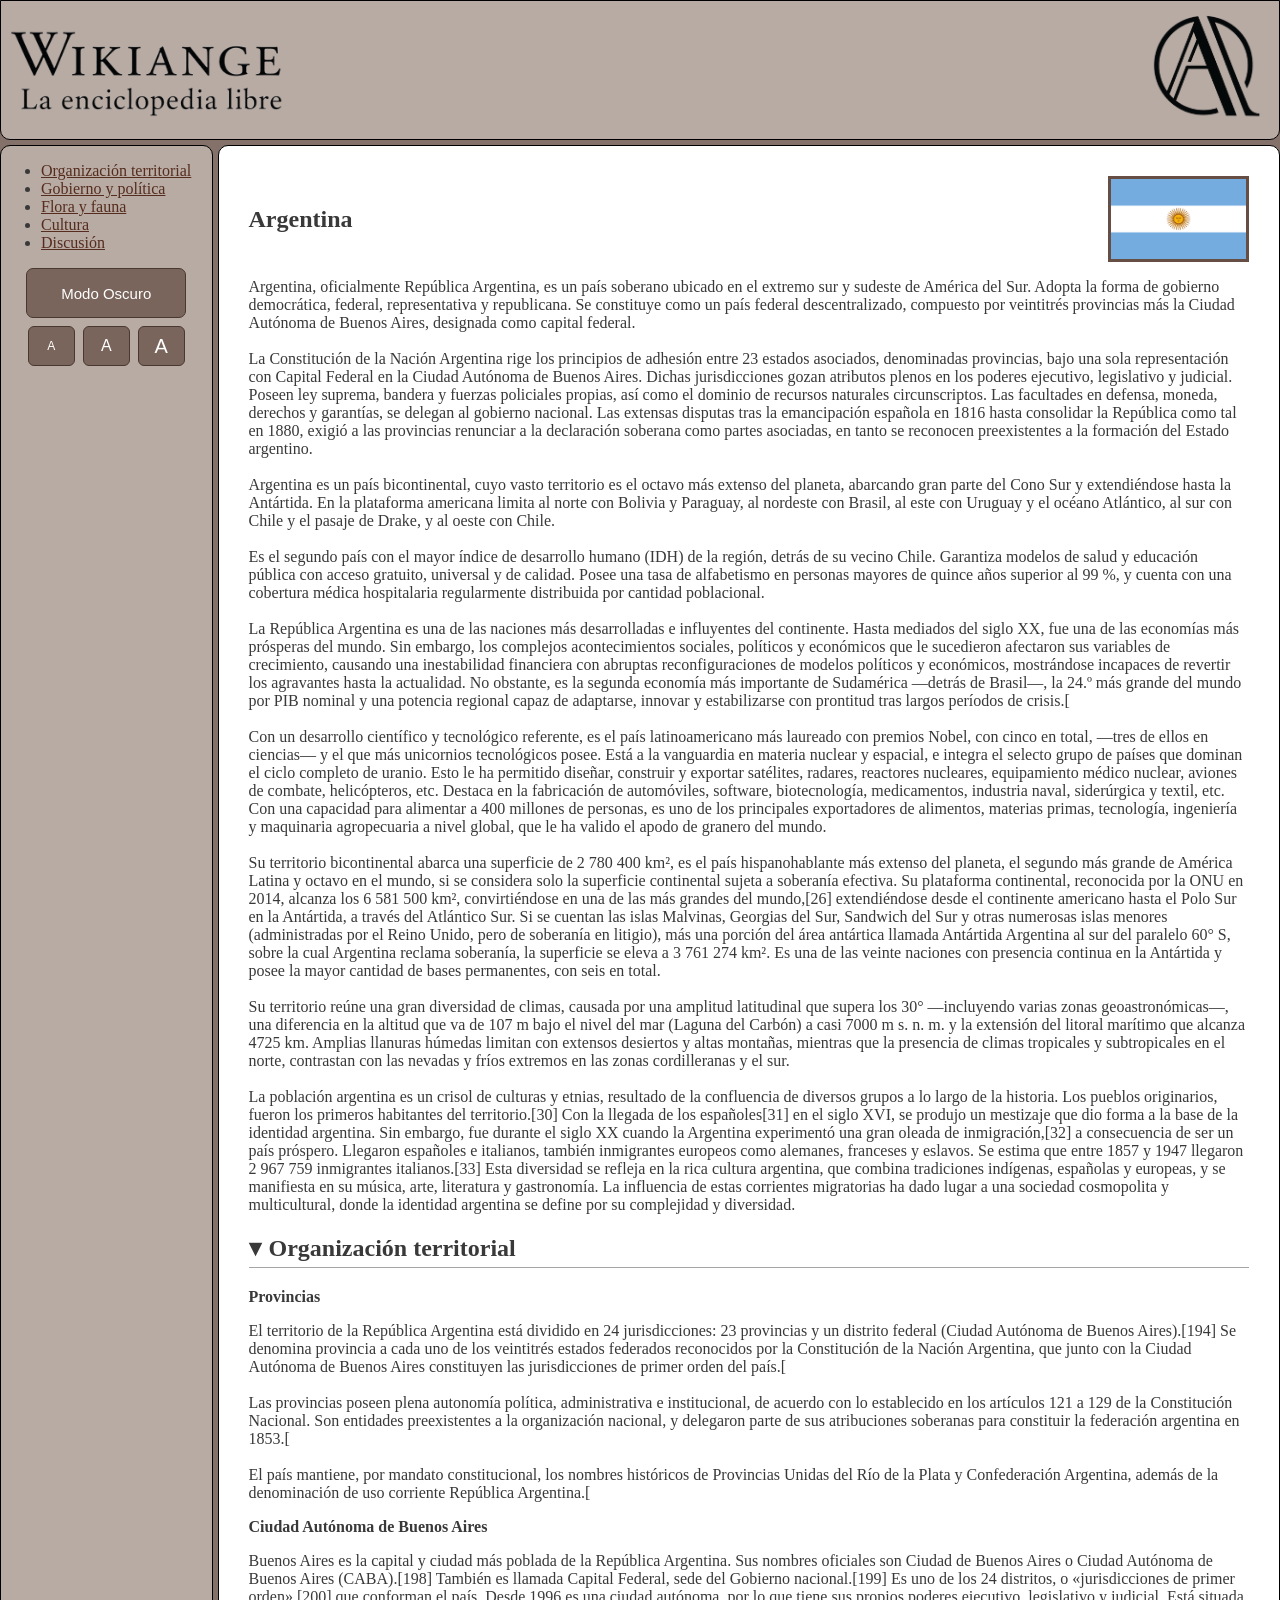
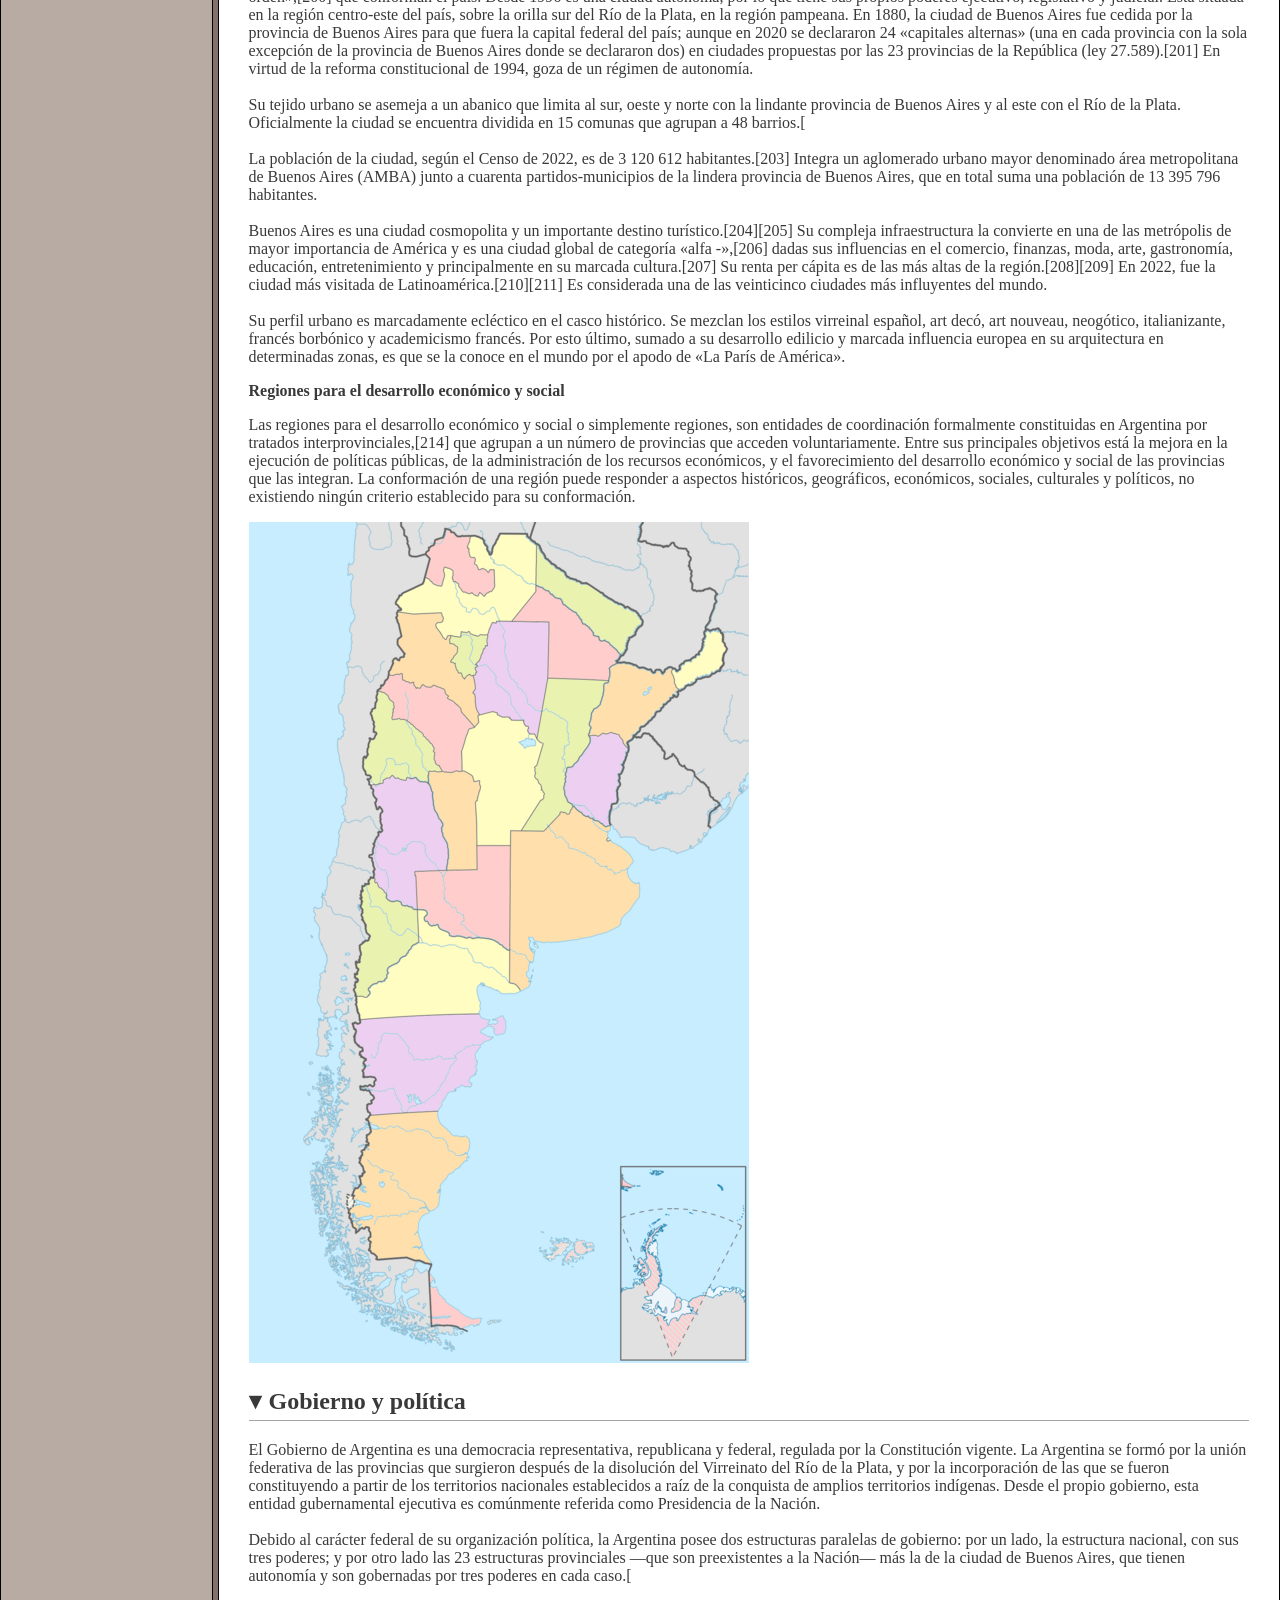
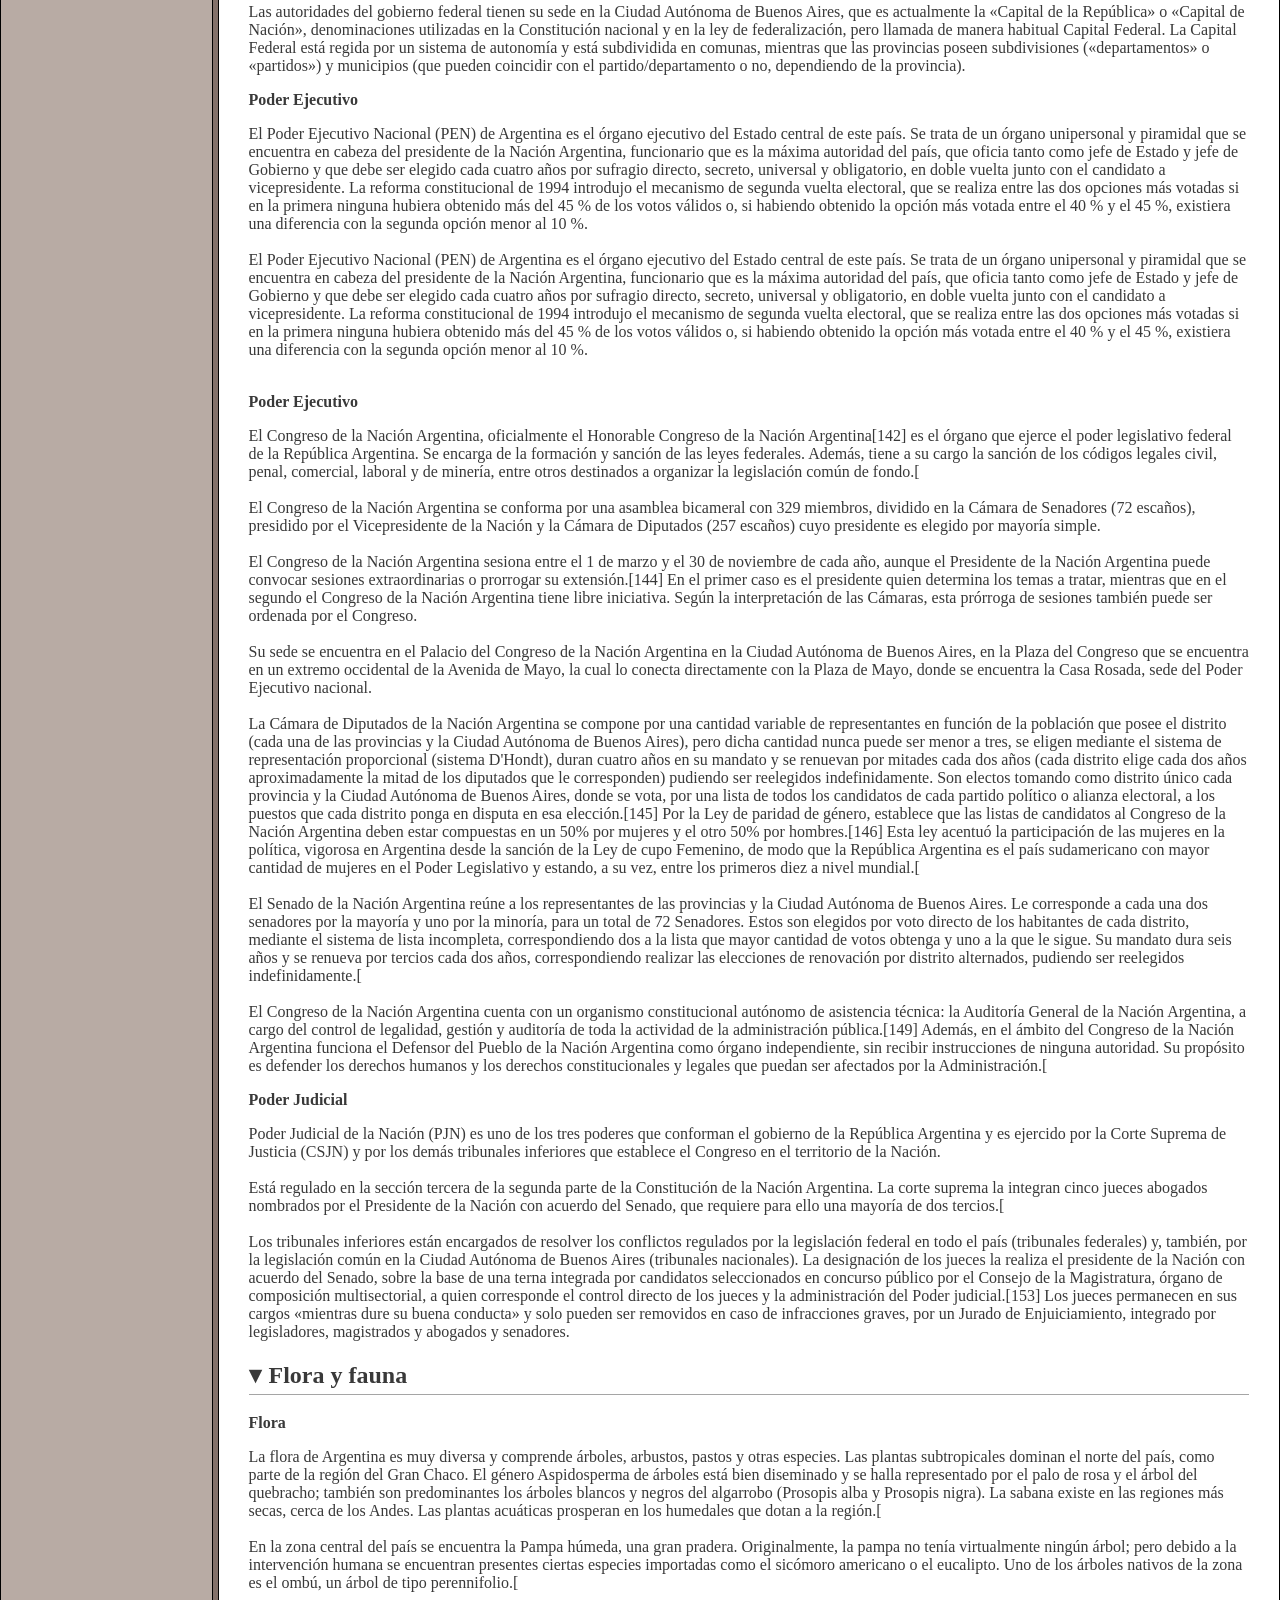
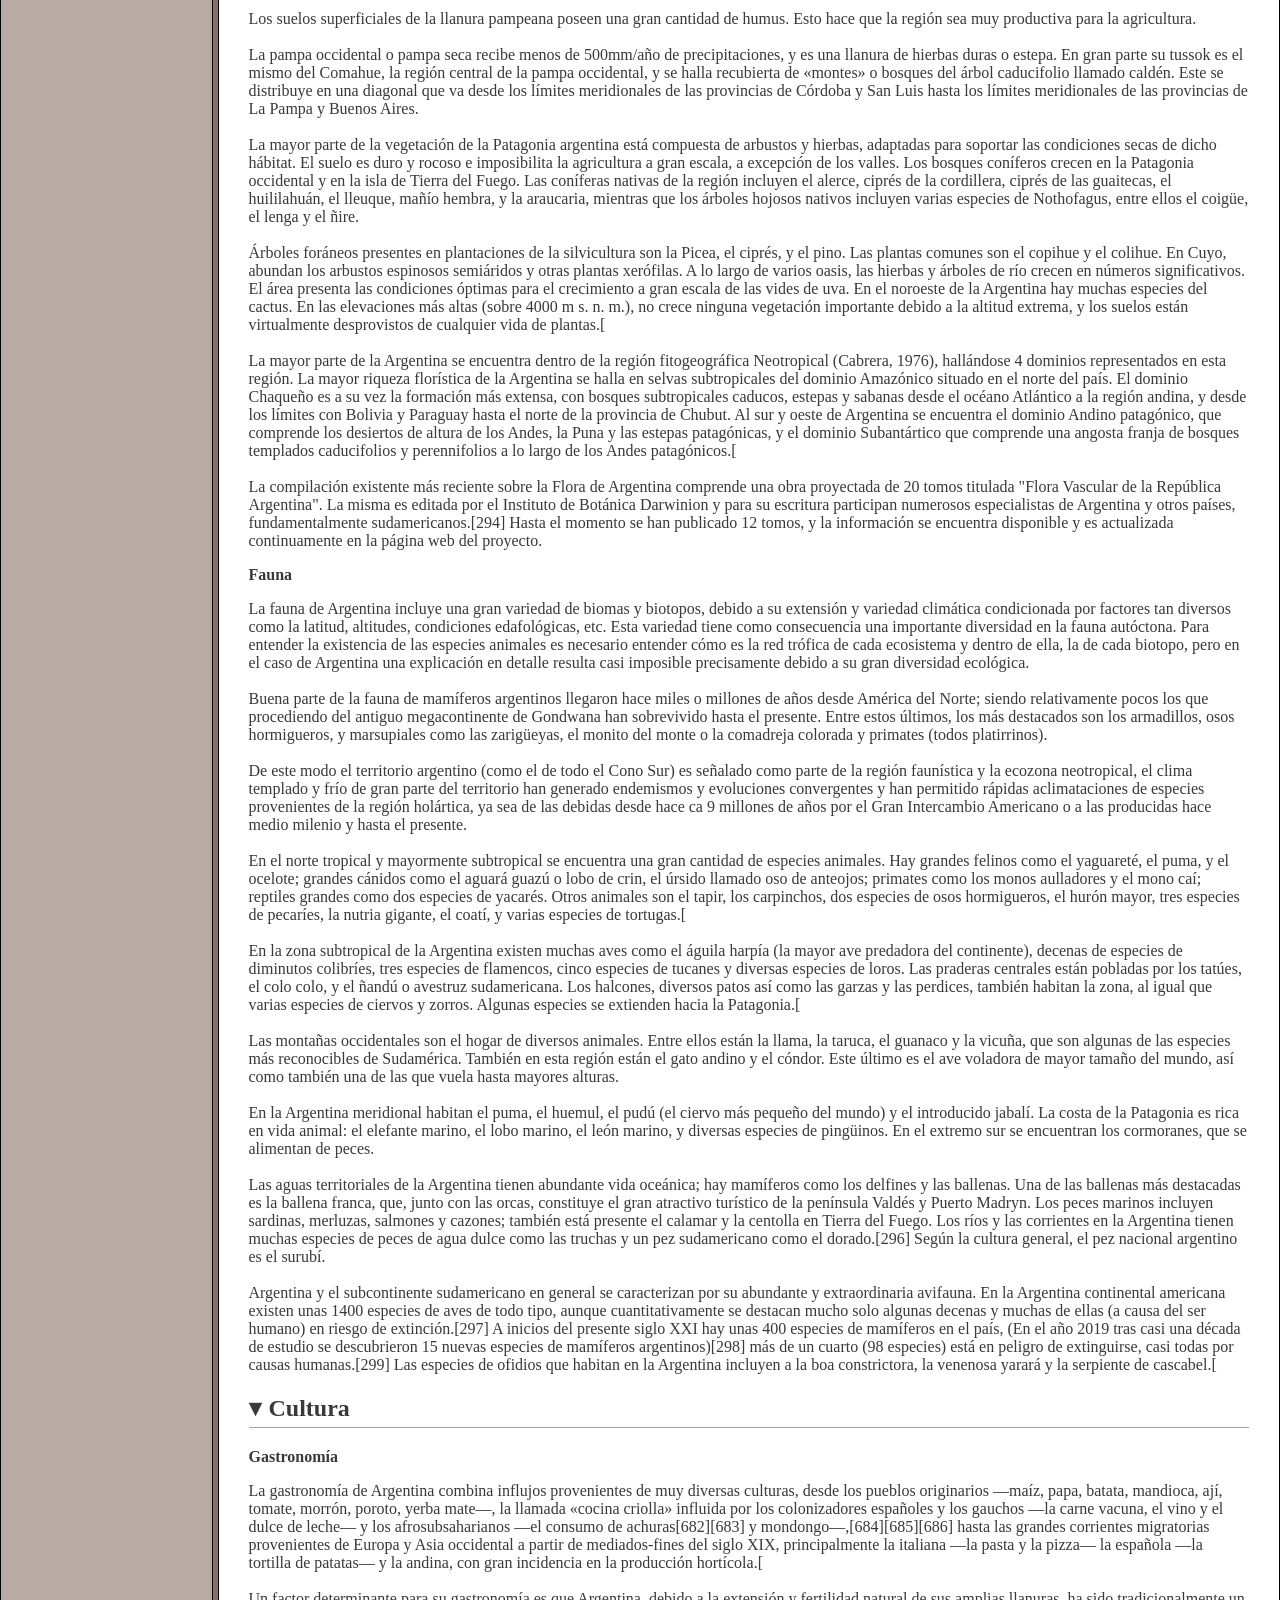
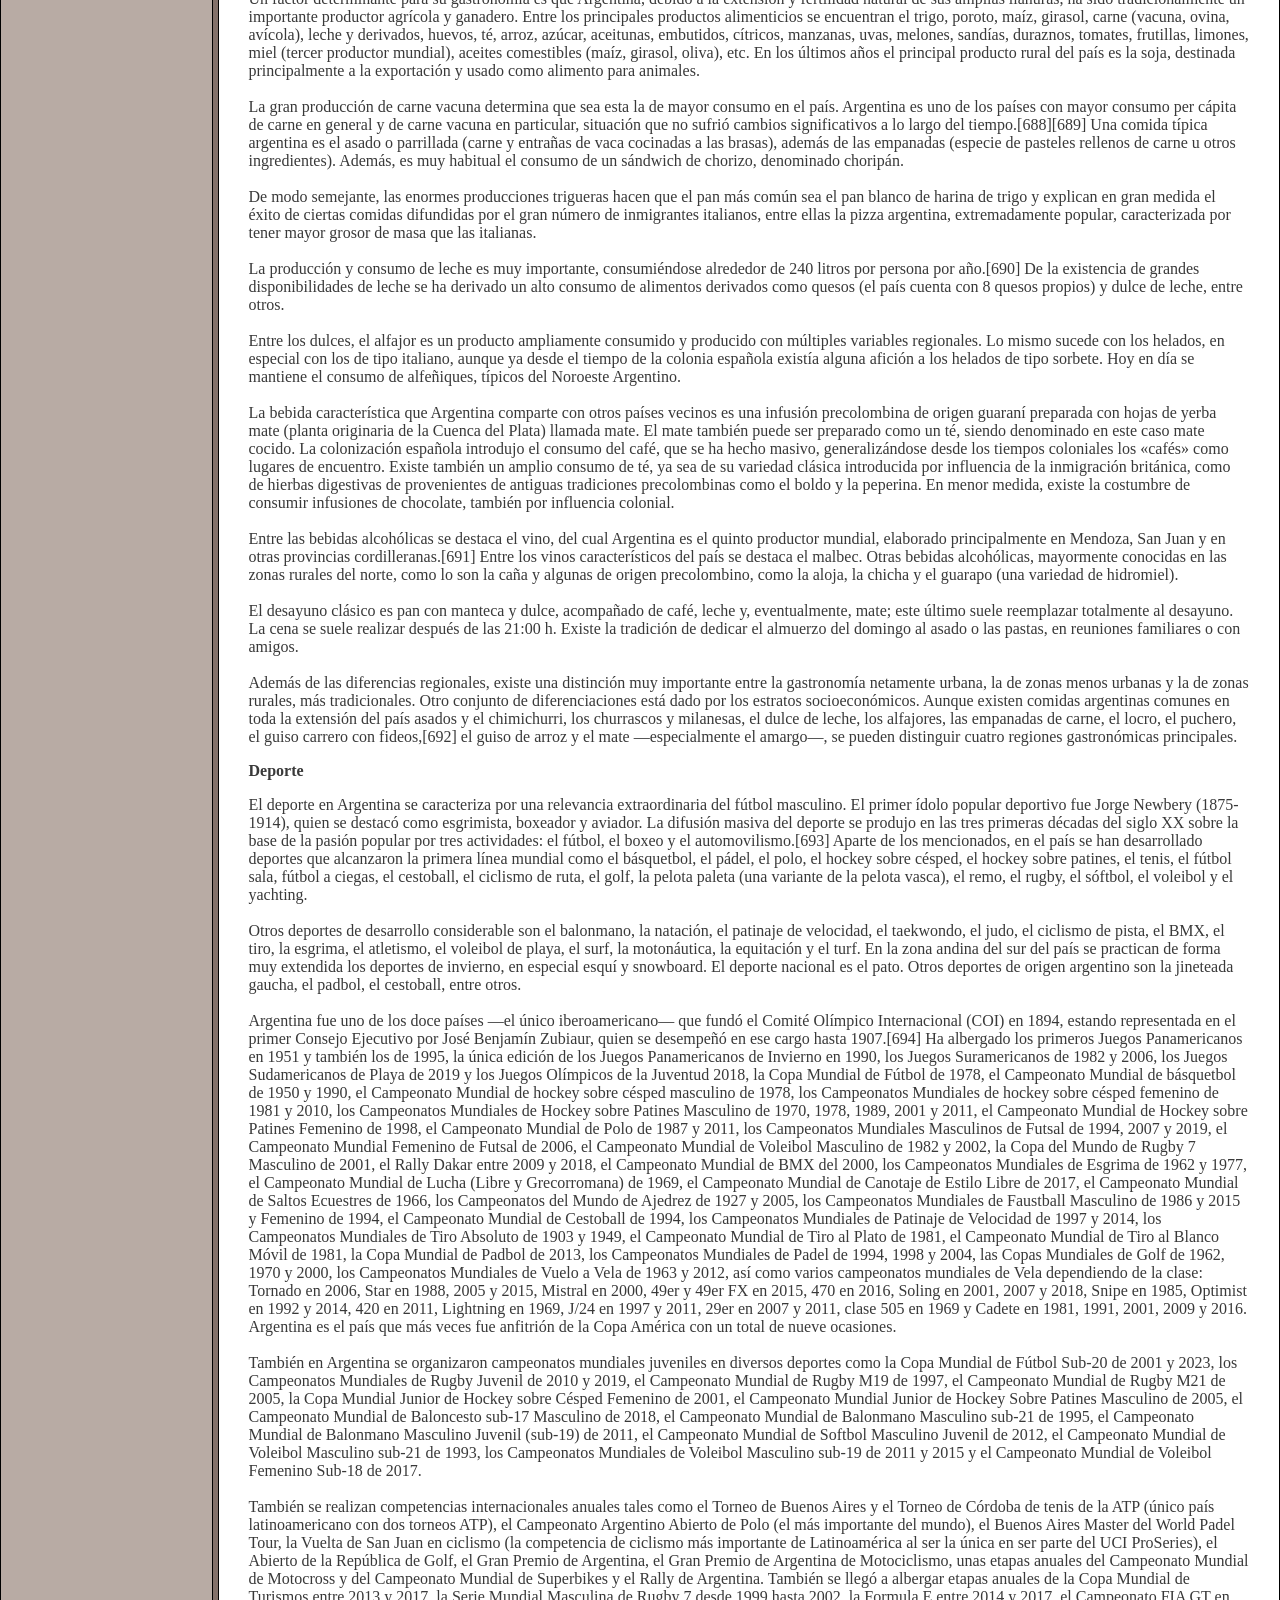
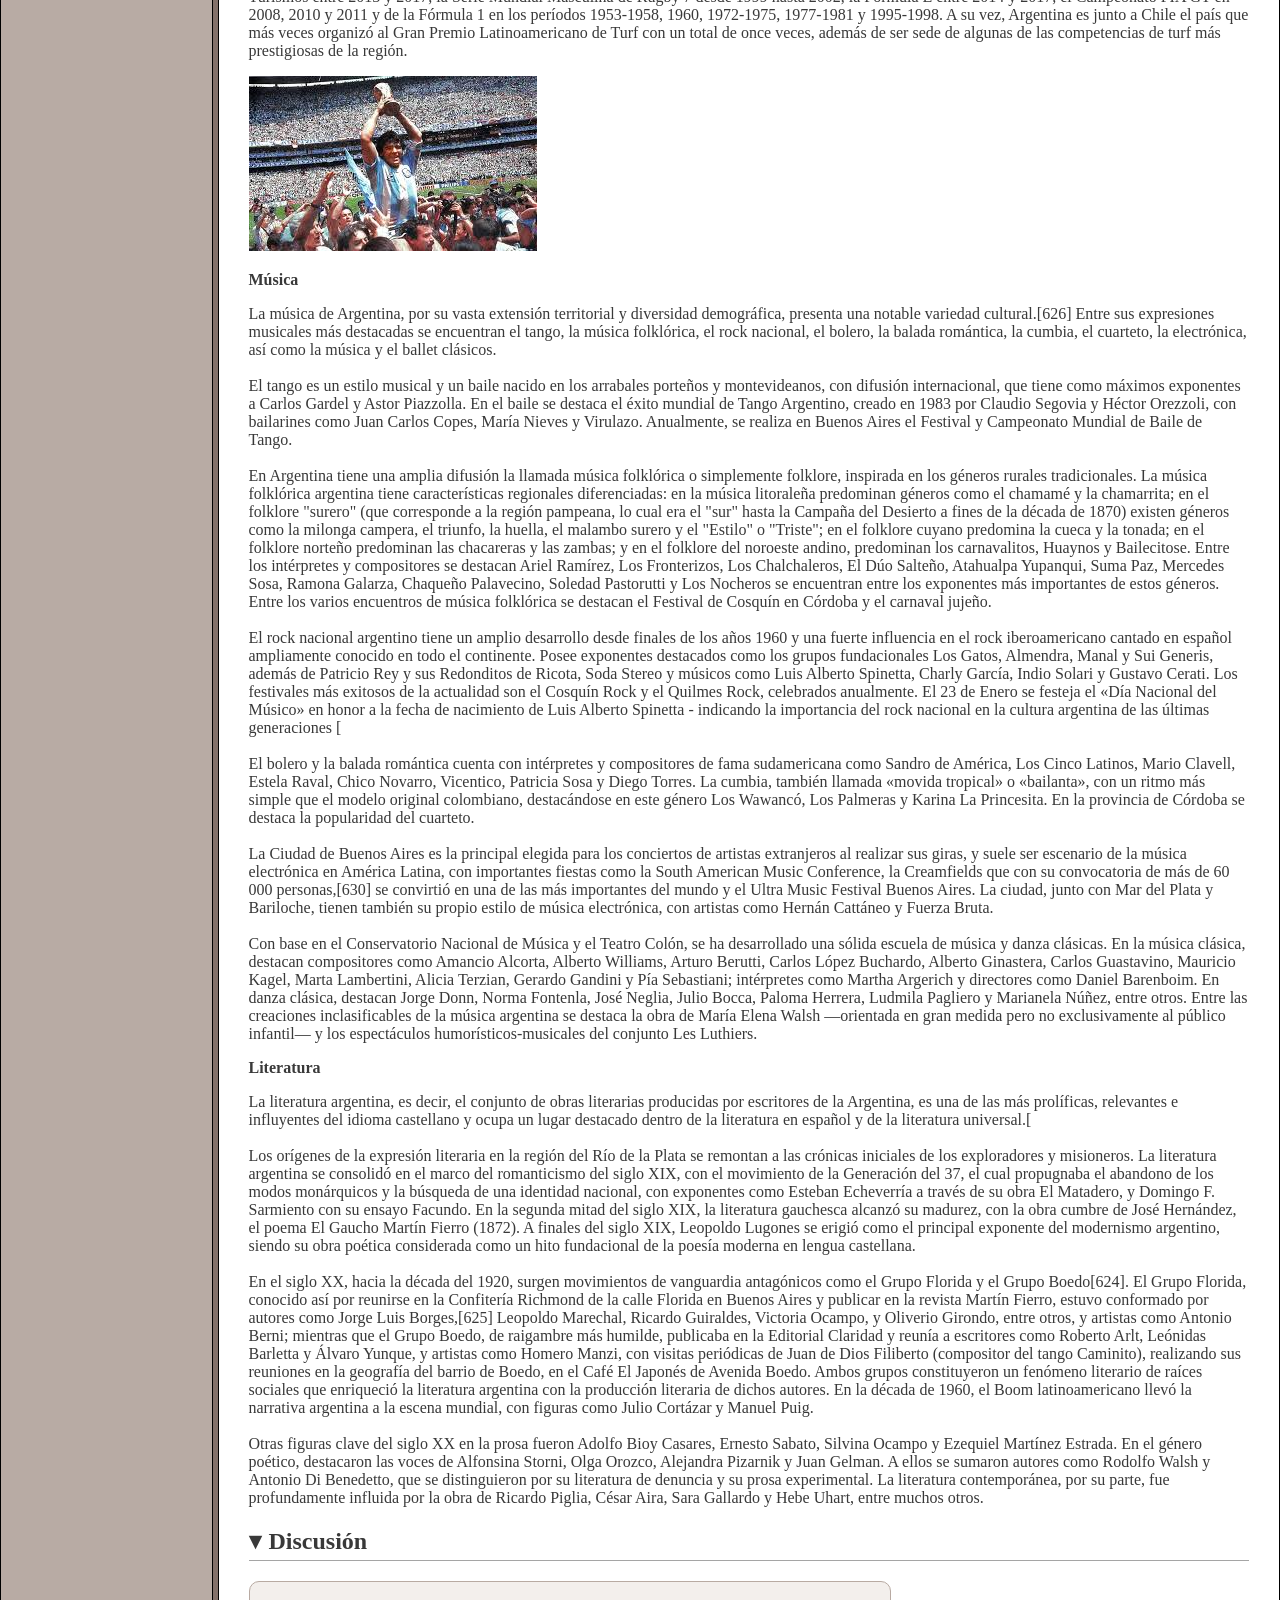
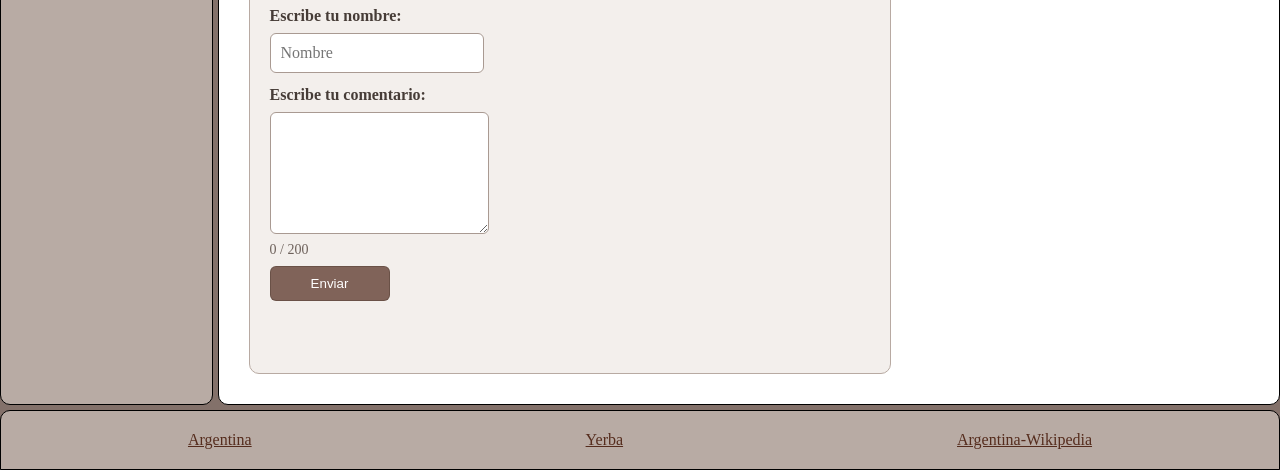
==== commit c147b351: "agrego interactividad a la wiki con JavaScript" ====
--- a/argentina.html
+++ b/argentina.html
@@ -4,16 +4,20 @@
     <title>Wikiange</title>
     <link rel="icon" type="image/x-icon" href="img/wikiange.png" />
     <link rel="stylesheet" href="styles.css" />
+    <script src="main.js" defer></script>
+    <meta charset="utf-8" />
   </head>
   <body>
     <div class="contenedor">
       <header class="header">
         <img
+          id="logoPag"
           src="img/logopag.png"
           alt="wikiange"
           style="width: 300px; height: auto"
         />
         <img
+        id="wikiange"
           src="img/wikiange.png"
           alt="wikiange"
           style="width: 150px; height: auto"
@@ -21,227 +25,236 @@
       </header>
 
       <aside class="indice">
-        <ul>
-          <li><a href="#organizacion">Organización territorial</a></li>
-          <li><a href="#gobierno">Gobierno y política</a></li>
-          <li><a href="#flora">Flora y fauna</a></li>
-          <li><a href="#cultura">Cultura</a></li>
-          <li><a href="#referencias">Referencias</a></li>
+        <ul id="lista">
         </ul>
+        <div class="botones">
+    <button id="Modo">Modo Oscuro</button>
+    <div class="botones-letra">
+        <button class="pequena">A</button>
+        <button class="estandar">A</button>
+        <button class="grande">A</button>
+    </div>
+</div>
       </aside>
 
       <main class="contenido">
-        <div class="titulo">
-          <h1>Argentina</h1>
-          <img
-            src="img/argentina.jpg"
-            alt="Bandera de Argentina"
-            style="
-              width: 135px;
-              height: 80px;
-              background-color: rgb(102, 78, 68);
-              padding: 3px;
-            "
-          />
-        </div>
-
-        <div>
-          <p>
-            Argentina, oficialmente República Argentina, es un país soberano
-            ubicado en el extremo sur y sudeste de América del Sur. Adopta la
-            forma de gobierno democrática, federal, representativa y
-            republicana. Se constituye como un país federal descentralizado,
-            compuesto por veintitrés provincias más la Ciudad Autónoma de Buenos
-            Aires, designada como capital federal.
-            <br /><br />
-            La Constitución de la Nación Argentina rige los principios de
-            adhesión entre 23 estados asociados, denominadas provincias, bajo
-            una sola representación con Capital Federal en la Ciudad Autónoma de
-            Buenos Aires. Dichas jurisdicciones gozan atributos plenos en los
-            poderes ejecutivo, legislativo y judicial. Poseen ley suprema,
-            bandera y fuerzas policiales propias, así como el dominio de
-            recursos naturales circunscriptos. Las facultades en defensa,
-            moneda, derechos y garantías, se delegan al gobierno nacional. Las
-            extensas disputas tras la emancipación española en 1816 hasta
-            consolidar la República como tal en 1880, exigió a las provincias
-            renunciar a la declaración soberana como partes asociadas, en tanto
-            se reconocen preexistentes a la formación del Estado argentino.
-            <br /><br />
-            Argentina es un país bicontinental, cuyo vasto territorio es el
-            octavo más extenso del planeta, abarcando gran parte del Cono Sur y
-            extendiéndose hasta la Antártida. En la plataforma americana limita
-            al norte con Bolivia y Paraguay, al nordeste con Brasil, al este con
-            Uruguay y el océano Atlántico, al sur con Chile y el pasaje de
-            Drake, y al oeste con Chile.
-            <br /><br />
-            Es el segundo país con el mayor índice de desarrollo humano (IDH) de
-            la región, detrás de su vecino Chile. Garantiza modelos de salud y
-            educación pública con acceso gratuito, universal y de calidad. Posee
-            una tasa de alfabetismo en personas mayores de quince años superior
-            al 99 %, y cuenta con una cobertura médica hospitalaria regularmente
-            distribuida por cantidad poblacional.
-            <br /><br />
-            La República Argentina es una de las naciones más desarrolladas e
-            influyentes del continente. Hasta mediados del siglo XX, fue una de
-            las economías más prósperas del mundo. Sin embargo, los complejos
-            acontecimientos sociales, políticos y económicos que le sucedieron
-            afectaron sus variables de crecimiento, causando una inestabilidad
-            financiera con abruptas reconfiguraciones de modelos políticos y
-            económicos, mostrándose incapaces de revertir los agravantes hasta
-            la actualidad. No obstante, es la segunda economía más importante de
-            Sudamérica —detrás de Brasil—, la 24.º más grande del mundo por PIB
-            nominal y una potencia regional capaz de adaptarse, innovar y
-            estabilizarse con prontitud tras largos períodos de crisis.[
-            <br /><br />
-            Con un desarrollo científico y tecnológico referente, es el país
-            latinoamericano más laureado con premios Nobel, con cinco en total,
-            —tres de ellos en ciencias— y el que más unicornios tecnológicos
-            posee. Está a la vanguardia en materia nuclear y espacial, e integra
-            el selecto grupo de países que dominan el ciclo completo de uranio.
-            Esto le ha permitido diseñar, construir y exportar satélites,
-            radares, reactores nucleares, equipamiento médico nuclear, aviones
-            de combate, helicópteros, etc. Destaca en la fabricación de
-            automóviles, software, biotecnología, medicamentos, industria naval,
-            siderúrgica y textil, etc. Con una capacidad para alimentar a 400
-            millones de personas, es uno de los principales exportadores de
-            alimentos, materias primas, tecnología, ingeniería y maquinaria
-            agropecuaria a nivel global, que le ha valido el apodo de granero
-            del mundo.
-            <br /><br />
-            Su territorio bicontinental abarca una superficie de 2 780 400 km²,
-            es el país hispanohablante más extenso del planeta, el segundo más
-            grande de América Latina y octavo en el mundo, si se considera solo
-            la superficie continental sujeta a soberanía efectiva. Su plataforma
-            continental, reconocida por la ONU en 2014, alcanza los 6 581 500
-            km², convirtiéndose en una de las más grandes del mundo,[26]
-            extendiéndose desde el continente americano hasta el Polo Sur en la
-            Antártida, a través del Atlántico Sur. Si se cuentan las islas
-            Malvinas, Georgias del Sur, Sandwich del Sur y otras numerosas islas
-            menores (administradas por el Reino Unido, pero de soberanía en
-            litigio), más una porción del área antártica llamada Antártida
-            Argentina al sur del paralelo 60° S, sobre la cual Argentina reclama
-            soberanía, la superficie se eleva a 3 761 274 km². Es una de las
-            veinte naciones con presencia continua en la Antártida y posee la
-            mayor cantidad de bases permanentes, con seis en total.
-            <br /><br />
-            Su territorio reúne una gran diversidad de climas, causada por una
-            amplitud latitudinal que supera los 30° —incluyendo varias zonas
-            geoastronómicas—, una diferencia en la altitud que va de 107 m bajo
-            el nivel del mar (Laguna del Carbón) a casi 7000 m s. n. m. y la
-            extensión del litoral marítimo que alcanza 4725 km. Amplias llanuras
-            húmedas limitan con extensos desiertos y altas montañas, mientras
-            que la presencia de climas tropicales y subtropicales en el norte,
-            contrastan con las nevadas y fríos extremos en las zonas
-            cordilleranas y el sur.
-            <br /><br />
-            La población argentina es un crisol de culturas y etnias, resultado
-            de la confluencia de diversos grupos a lo largo de la historia. Los
-            pueblos originarios, fueron los primeros habitantes del
-            territorio.[30] Con la llegada de los españoles[31] en el siglo XVI,
-            se produjo un mestizaje que dio forma a la base de la identidad
-            argentina. Sin embargo, fue durante el siglo XX cuando la Argentina
-            experimentó una gran oleada de inmigración,[32] a consecuencia de
-            ser un país próspero. Llegaron españoles e italianos, también
-            inmigrantes europeos como alemanes, franceses y eslavos. Se estima
-            que entre 1857 y 1947 llegaron 2 967 759 inmigrantes italianos.[33]
-            Esta diversidad se refleja en la rica cultura argentina, que combina
-            tradiciones indígenas, españolas y europeas, y se manifiesta en su
-            música, arte, literatura y gastronomía. La influencia de estas
-            corrientes migratorias ha dado lugar a una sociedad cosmopolita y
-            multicultural, donde la identidad argentina se define por su
-            complejidad y diversidad.
-          </p>
-
+        <section id="inicio">
+          <div class="titulo">
+            <h1>Argentina</h1>
+            <img
+              src="img/argentina.jpg"
+              alt="Bandera de Argentina"
+              style="
+                width: 135px;
+                height: 80px;
+                background-color: rgb(102, 78, 68);
+                padding: 3px;
+              "
+            />
+          </div>
           <div>
-            <h2 id="organizacion">Organización territorial</h2>
-            <h3>Provincias</h3>
             <p>
-              El territorio de la República Argentina está dividido en 24
-              jurisdicciones: 23 provincias y un distrito federal (Ciudad
-              Autónoma de Buenos Aires).[194] Se denomina provincia a cada uno
-              de los veintitrés estados federados reconocidos por la
-              Constitución de la Nación Argentina, que junto con la Ciudad
-              Autónoma de Buenos Aires constituyen las jurisdicciones de primer
-              orden del país.[
+              Argentina, oficialmente República Argentina, es un país soberano
+              ubicado en el extremo sur y sudeste de América del Sur. Adopta la
+              forma de gobierno democrática, federal, representativa y
+              republicana. Se constituye como un país federal descentralizado,
+              compuesto por veintitrés provincias más la Ciudad Autónoma de
+              Buenos Aires, designada como capital federal.
               <br /><br />
-              Las provincias poseen plena autonomía política, administrativa e
-              institucional, de acuerdo con lo establecido en los artículos 121
-              a 129 de la Constitución Nacional. Son entidades preexistentes a
-              la organización nacional, y delegaron parte de sus atribuciones
-              soberanas para constituir la federación argentina en 1853.[
+              La Constitución de la Nación Argentina rige los principios de
+              adhesión entre 23 estados asociados, denominadas provincias, bajo
+              una sola representación con Capital Federal en la Ciudad Autónoma
+              de Buenos Aires. Dichas jurisdicciones gozan atributos plenos en
+              los poderes ejecutivo, legislativo y judicial. Poseen ley suprema,
+              bandera y fuerzas policiales propias, así como el dominio de
+              recursos naturales circunscriptos. Las facultades en defensa,
+              moneda, derechos y garantías, se delegan al gobierno nacional. Las
+              extensas disputas tras la emancipación española en 1816 hasta
+              consolidar la República como tal en 1880, exigió a las provincias
+              renunciar a la declaración soberana como partes asociadas, en
+              tanto se reconocen preexistentes a la formación del Estado
+              argentino.
               <br /><br />
-              El país mantiene, por mandato constitucional, los nombres
-              históricos de Provincias Unidas del Río de la Plata y
-              Confederación Argentina, además de la denominación de uso
-              corriente República Argentina.[
+              Argentina es un país bicontinental, cuyo vasto territorio es el
+              octavo más extenso del planeta, abarcando gran parte del Cono Sur
+              y extendiéndose hasta la Antártida. En la plataforma americana
+              limita al norte con Bolivia y Paraguay, al nordeste con Brasil, al
+              este con Uruguay y el océano Atlántico, al sur con Chile y el
+              pasaje de Drake, y al oeste con Chile.
+              <br /><br />
+              Es el segundo país con el mayor índice de desarrollo humano (IDH)
+              de la región, detrás de su vecino Chile. Garantiza modelos de
+              salud y educación pública con acceso gratuito, universal y de
+              calidad. Posee una tasa de alfabetismo en personas mayores de
+              quince años superior al 99 %, y cuenta con una cobertura médica
+              hospitalaria regularmente distribuida por cantidad poblacional.
+              <br /><br />
+              La República Argentina es una de las naciones más desarrolladas e
+              influyentes del continente. Hasta mediados del siglo XX, fue una
+              de las economías más prósperas del mundo. Sin embargo, los
+              complejos acontecimientos sociales, políticos y económicos que le
+              sucedieron afectaron sus variables de crecimiento, causando una
+              inestabilidad financiera con abruptas reconfiguraciones de modelos
+              políticos y económicos, mostrándose incapaces de revertir los
+              agravantes hasta la actualidad. No obstante, es la segunda
+              economía más importante de Sudamérica —detrás de Brasil—, la 24.º
+              más grande del mundo por PIB nominal y una potencia regional capaz
+              de adaptarse, innovar y estabilizarse con prontitud tras largos
+              períodos de crisis.[
+              <br /><br />
+              Con un desarrollo científico y tecnológico referente, es el país
+              latinoamericano más laureado con premios Nobel, con cinco en
+              total, —tres de ellos en ciencias— y el que más unicornios
+              tecnológicos posee. Está a la vanguardia en materia nuclear y
+              espacial, e integra el selecto grupo de países que dominan el
+              ciclo completo de uranio. Esto le ha permitido diseñar, construir
+              y exportar satélites, radares, reactores nucleares, equipamiento
+              médico nuclear, aviones de combate, helicópteros, etc. Destaca en
+              la fabricación de automóviles, software, biotecnología,
+              medicamentos, industria naval, siderúrgica y textil, etc. Con una
+              capacidad para alimentar a 400 millones de personas, es uno de los
+              principales exportadores de alimentos, materias primas,
+              tecnología, ingeniería y maquinaria agropecuaria a nivel global,
+              que le ha valido el apodo de granero del mundo.
+              <br /><br />
+              Su territorio bicontinental abarca una superficie de 2 780 400
+              km², es el país hispanohablante más extenso del planeta, el
+              segundo más grande de América Latina y octavo en el mundo, si se
+              considera solo la superficie continental sujeta a soberanía
+              efectiva. Su plataforma continental, reconocida por la ONU en
+              2014, alcanza los 6 581 500 km², convirtiéndose en una de las más
+              grandes del mundo,[26] extendiéndose desde el continente americano
+              hasta el Polo Sur en la Antártida, a través del Atlántico Sur. Si
+              se cuentan las islas Malvinas, Georgias del Sur, Sandwich del Sur
+              y otras numerosas islas menores (administradas por el Reino Unido,
+              pero de soberanía en litigio), más una porción del área antártica
+              llamada Antártida Argentina al sur del paralelo 60° S, sobre la
+              cual Argentina reclama soberanía, la superficie se eleva a 3 761
+              274 km². Es una de las veinte naciones con presencia continua en
+              la Antártida y posee la mayor cantidad de bases permanentes, con
+              seis en total.
+              <br /><br />
+              Su territorio reúne una gran diversidad de climas, causada por una
+              amplitud latitudinal que supera los 30° —incluyendo varias zonas
+              geoastronómicas—, una diferencia en la altitud que va de 107 m
+              bajo el nivel del mar (Laguna del Carbón) a casi 7000 m s. n. m. y
+              la extensión del litoral marítimo que alcanza 4725 km. Amplias
+              llanuras húmedas limitan con extensos desiertos y altas montañas,
+              mientras que la presencia de climas tropicales y subtropicales en
+              el norte, contrastan con las nevadas y fríos extremos en las zonas
+              cordilleranas y el sur.
+              <br /><br />
+              La población argentina es un crisol de culturas y etnias,
+              resultado de la confluencia de diversos grupos a lo largo de la
+              historia. Los pueblos originarios, fueron los primeros habitantes
+              del territorio.[30] Con la llegada de los españoles[31] en el
+              siglo XVI, se produjo un mestizaje que dio forma a la base de la
+              identidad argentina. Sin embargo, fue durante el siglo XX cuando
+              la Argentina experimentó una gran oleada de inmigración,[32] a
+              consecuencia de ser un país próspero. Llegaron españoles e
+              italianos, también inmigrantes europeos como alemanes, franceses y
+              eslavos. Se estima que entre 1857 y 1947 llegaron 2 967 759
+              inmigrantes italianos.[33] Esta diversidad se refleja en la rica
+              cultura argentina, que combina tradiciones indígenas, españolas y
+              europeas, y se manifiesta en su música, arte, literatura y
+              gastronomía. La influencia de estas corrientes migratorias ha dado
+              lugar a una sociedad cosmopolita y multicultural, donde la
+              identidad argentina se define por su complejidad y diversidad.
             </p>
-            <h3>Ciudad Autónoma de Buenos Aires</h3>
-            <p>
-              Buenos Aires es la capital y ciudad más poblada de la República
-              Argentina. Sus nombres oficiales son Ciudad de Buenos Aires o
-              Ciudad Autónoma de Buenos Aires (CABA).[198] También es llamada
-              Capital Federal, sede del Gobierno nacional.[199] Es uno de los 24
-              distritos, o «jurisdicciones de primer orden»,[200] que conforman
-              el país. Desde 1996 es una ciudad autónoma, por lo que tiene sus
-              propios poderes ejecutivo, legislativo y judicial. Está situada en
-              la región centro-este del país, sobre la orilla sur del Río de la
-              Plata, en la región pampeana. En 1880, la ciudad de Buenos Aires
-              fue cedida por la provincia de Buenos Aires para que fuera la
-              capital federal del país; aunque en 2020 se declararon 24
-              «capitales alternas» (una en cada provincia con la sola excepción
-              de la provincia de Buenos Aires donde se declararon dos) en
-              ciudades propuestas por las 23 provincias de la República (ley
-              27.589).[201] En virtud de la reforma constitucional de 1994, goza
-              de un régimen de autonomía.
-              <br /><br />
-              Su tejido urbano se asemeja a un abanico que limita al sur, oeste
-              y norte con la lindante provincia de Buenos Aires y al este con el
-              Río de la Plata. Oficialmente la ciudad se encuentra dividida en
-              15 comunas que agrupan a 48 barrios.[
-              <br /><br />
-              La población de la ciudad, según el Censo de 2022, es de 3 120 612
-              habitantes.[203] Integra un aglomerado urbano mayor denominado
-              área metropolitana de Buenos Aires (AMBA) junto a cuarenta
-              partidos-municipios de la lindera provincia de Buenos Aires, que
-              en total suma una población de 13 395 796 habitantes.
-              <br /><br />
-              Buenos Aires es una ciudad cosmopolita y un importante destino
-              turístico.[204][205] Su compleja infraestructura la convierte en
-              una de las metrópolis de mayor importancia de América y es una
-              ciudad global de categoría «alfa -»,[206] dadas sus influencias en
-              el comercio, finanzas, moda, arte, gastronomía, educación,
-              entretenimiento y principalmente en su marcada cultura.[207] Su
-              renta per cápita es de las más altas de la región.[208][209] En
-              2022, fue la ciudad más visitada de Latinoamérica.[210][211] Es
-              considerada una de las veinticinco ciudades más influyentes del
-              mundo.
-              <br /><br />
-              Su perfil urbano es marcadamente ecléctico en el casco histórico.
-              Se mezclan los estilos virreinal español, art decó, art nouveau,
-              neogótico, italianizante, francés borbónico y academicismo
-              francés. Por esto último, sumado a su desarrollo edilicio y
-              marcada influencia europea en su arquitectura en determinadas
-              zonas, es que se la conoce en el mundo por el apodo de «La París
-              de América».
-            </p>
-            <h3>Regiones para el desarrollo económico y social</h3>
-            <p>
-              Las regiones para el desarrollo económico y social o simplemente
-              regiones, son entidades de coordinación formalmente constituidas
-              en Argentina por tratados interprovinciales,[214] que agrupan a un
-              número de provincias que acceden voluntariamente. Entre sus
-              principales objetivos está la mejora en la ejecución de políticas
-              públicas, de la administración de los recursos económicos, y el
-              favorecimiento del desarrollo económico y social de las provincias
-              que las integran. La conformación de una región puede responder a
-              aspectos históricos, geográficos, económicos, sociales, culturales
-              y políticos, no existiendo ningún criterio establecido para su
-              conformación.
-            </p>
-            <img src="img/mapa_agrnentina.png" alt="Mapa Argentina" />
           </div>
-
+        </section>
+
+        <section class="seccion">
+          <h2 id="organizacion">Organización territorial</h2>
+          <div class="contenido-seccion">
+          <h3>Provincias</h3>
+          <p>
+            El territorio de la República Argentina está dividido en 24
+            jurisdicciones: 23 provincias y un distrito federal (Ciudad Autónoma
+            de Buenos Aires).[194] Se denomina provincia a cada uno de los
+            veintitrés estados federados reconocidos por la Constitución de la
+            Nación Argentina, que junto con la Ciudad Autónoma de Buenos Aires
+            constituyen las jurisdicciones de primer orden del país.[
+            <br /><br />
+            Las provincias poseen plena autonomía política, administrativa e
+            institucional, de acuerdo con lo establecido en los artículos 121 a
+            129 de la Constitución Nacional. Son entidades preexistentes a la
+            organización nacional, y delegaron parte de sus atribuciones
+            soberanas para constituir la federación argentina en 1853.[
+            <br /><br />
+            El país mantiene, por mandato constitucional, los nombres históricos
+            de Provincias Unidas del Río de la Plata y Confederación Argentina,
+            además de la denominación de uso corriente República Argentina.[
+          </p>
+          <h3>Ciudad Autónoma de Buenos Aires</h3>
+          <p>
+            Buenos Aires es la capital y ciudad más poblada de la República
+            Argentina. Sus nombres oficiales son Ciudad de Buenos Aires o Ciudad
+            Autónoma de Buenos Aires (CABA).[198] También es llamada Capital
+            Federal, sede del Gobierno nacional.[199] Es uno de los 24
+            distritos, o «jurisdicciones de primer orden»,[200] que conforman el
+            país. Desde 1996 es una ciudad autónoma, por lo que tiene sus
+            propios poderes ejecutivo, legislativo y judicial. Está situada en
+            la región centro-este del país, sobre la orilla sur del Río de la
+            Plata, en la región pampeana. En 1880, la ciudad de Buenos Aires fue
+            cedida por la provincia de Buenos Aires para que fuera la capital
+            federal del país; aunque en 2020 se declararon 24 «capitales
+            alternas» (una en cada provincia con la sola excepción de la
+            provincia de Buenos Aires donde se declararon dos) en ciudades
+            propuestas por las 23 provincias de la República (ley 27.589).[201]
+            En virtud de la reforma constitucional de 1994, goza de un régimen
+            de autonomía.
+            <br /><br />
+            Su tejido urbano se asemeja a un abanico que limita al sur, oeste y
+            norte con la lindante provincia de Buenos Aires y al este con el Río
+            de la Plata. Oficialmente la ciudad se encuentra dividida en 15
+            comunas que agrupan a 48 barrios.[
+            <br /><br />
+            La población de la ciudad, según el Censo de 2022, es de 3 120 612
+            habitantes.[203] Integra un aglomerado urbano mayor denominado área
+            metropolitana de Buenos Aires (AMBA) junto a cuarenta
+            partidos-municipios de la lindera provincia de Buenos Aires, que en
+            total suma una población de 13 395 796 habitantes.
+            <br /><br />
+            Buenos Aires es una ciudad cosmopolita y un importante destino
+            turístico.[204][205] Su compleja infraestructura la convierte en una
+            de las metrópolis de mayor importancia de América y es una ciudad
+            global de categoría «alfa -»,[206] dadas sus influencias en el
+            comercio, finanzas, moda, arte, gastronomía, educación,
+            entretenimiento y principalmente en su marcada cultura.[207] Su
+            renta per cápita es de las más altas de la región.[208][209] En
+            2022, fue la ciudad más visitada de Latinoamérica.[210][211] Es
+            considerada una de las veinticinco ciudades más influyentes del
+            mundo.
+            <br /><br />
+            Su perfil urbano es marcadamente ecléctico en el casco histórico. Se
+            mezclan los estilos virreinal español, art decó, art nouveau,
+            neogótico, italianizante, francés borbónico y academicismo francés.
+            Por esto último, sumado a su desarrollo edilicio y marcada
+            influencia europea en su arquitectura en determinadas zonas, es que
+            se la conoce en el mundo por el apodo de «La París de América».
+          </p>
+          <h3>Regiones para el desarrollo económico y social</h3>
+          <p>
+            Las regiones para el desarrollo económico y social o simplemente
+            regiones, son entidades de coordinación formalmente constituidas en
+            Argentina por tratados interprovinciales,[214] que agrupan a un
+            número de provincias que acceden voluntariamente. Entre sus
+            principales objetivos está la mejora en la ejecución de políticas
+            públicas, de la administración de los recursos económicos, y el
+            favorecimiento del desarrollo económico y social de las provincias
+            que las integran. La conformación de una región puede responder a
+            aspectos históricos, geográficos, económicos, sociales, culturales y
+            políticos, no existiendo ningún criterio establecido para su
+            conformación.
+          </p>
+          <img src="img/mapa_agrnentina.png" alt="Mapa Argentina" />
+          </div>
+        </section>
+
+        <section class="seccion">
           <h2 id="gobierno">Gobierno y política</h2>
+          <div class="contenido-seccion">
           <p>
             El Gobierno de Argentina es una democracia representativa,
             republicana y federal, regulada por la Constitución vigente. La
@@ -405,10 +418,12 @@
             infracciones graves, por un Jurado de Enjuiciamiento, integrado por
             legisladores, magistrados y abogados y senadores.
           </p>
-        </div>
-
-        <div>
+          </div>
+        </section>
+
+        <section class="seccion">
           <h2 id="flora">Flora y fauna</h2>
+          <div class="contenido-seccion">
           <h3>Flora</h3>
           <p>
             La flora de Argentina es muy diversa y comprende árboles, arbustos,
@@ -574,10 +589,12 @@
             ofidios que habitan en la Argentina incluyen a la boa constrictora,
             la venenosa yarará y la serpiente de cascabel.[
           </p>
-        </div>
-
-        <div>
+          </div>
+        </section>
+
+        <section class="seccion">
           <h2 id="cultura">Cultura</h2>
+          <div class="contenido-seccion">
           <h3>Gastronomía</h3>
           <p>
             La gastronomía de Argentina combina influjos provenientes de muy
@@ -667,7 +684,7 @@
             urbanas y la de zonas rurales, más tradicionales. Otro conjunto de
             diferenciaciones está dado por los estratos socioeconómicos. Aunque
             existen comidas argentinas comunes en toda la extensión del país
-            (asados y el chimichurri, los churrascos y milanesas, el dulce de
+            asados y el chimichurri, los churrascos y milanesas, el dulce de
             leche, los alfajores, las empanadas de carne, el locro, el puchero,
             el guiso carrero con fideos,[692] el guiso de arroz y el mate
             —especialmente el amargo—, se pueden distinguir cuatro regiones
@@ -907,7 +924,27 @@
             de Ricardo Piglia, César Aira, Sara Gallardo y Hebe Uhart, entre
             muchos otros.
           </p>
-        </div>
+          </div>
+        </section>
+
+        <section class="seccion">
+          <h2>Discusión</h2>
+          <div class="contenido-seccion">
+            <form id="formulario">
+
+            <label for="mensaje">Escribe tu nombre:</label>
+            <input type="text"  id="nombre" placeholder="Nombre"/>
+
+            <label for="mensaje">Escribe tu comentario:</label>
+            <textarea id="comentario" name="mensaje"></textarea>
+            <p id="contador-caracteres">0 / 200</p>
+          
+          <button type="submit" id="envio-comentario">Enviar</button>
+          <p id="avisos"></p>
+          <ul id="lista-comentarios"></ul>
+          </form>
+          </div>
+        </section>
       </main>
 
       <footer class="referencias">
--- a/styles.css
+++ b/styles.css
@@ -1,3 +1,8 @@
+body {
+    margin: 0;
+}
+
+/*Modo claro*/
 .contenedor{
     display: grid;
     background-color: rgba(85, 60, 50, 0.727);
@@ -5,7 +10,7 @@
     grid-template-columns: 1fr 5fr;
     grid-template-rows: 140px auto 1fr;
     grid-template-areas: "A A" "B C" "D D";
-    gap: 10px;
+    gap: 5px;
     font: sans-serif;
 }
 
@@ -24,12 +29,14 @@
     flex-direction: row;
     justify-content: space-between;
     align-items: center;
+    border-radius: 0 0 10px 10px;
 }
 
 .indice{
     background-color: rgba(212, 201, 193, 0.662);
     border: 1px solid black;
     grid-area: B;
+    border-radius: 10px;
 }
 
 .contenido{
@@ -37,6 +44,7 @@
     background-color:white;
     padding: 30px;
     grid-area: C;
+    border-radius: 10px;
 }
 
 .referencias{
@@ -48,9 +56,10 @@
    justify-content: space-around;
     padding: 20px;
     grid-area: D;
-}
-a, h3{
-    font-size: 20px;
+    border-radius: 10px 10px 0 0;
+}
+a, h3 {
+    font-size: inherit;
 }
 a{
      color: rgb(85, 44, 29);
@@ -61,4 +70,255 @@
 }
 h4{
     font-size:15px;
+}
+
+/*botones claro*/
+.botones {
+    display: flex;
+    flex-direction: column;
+    align-items: center;
+    gap: 8px;
+}
+
+#Modo {
+    width: 160px;
+    height: 50px;
+    background-color: rgba(99, 75, 65, 0.727);
+    color: white;
+     border: 1px solid #493830;
+     border-radius: 7px;
+     font-size: 15px;
+}
+
+
+.botones-letra {
+    display: flex;
+    align-items: center;
+    gap: 8px;
+}
+.botones-letra button{
+    width: 47px;
+    height: 40px;
+    display: flex;
+    justify-content: center;
+    align-items: center;
+    background-color: rgba(99, 75, 65, 0.727);
+    color: white;
+    border: 1px solid #493830;
+     border-radius: 6px;
+}
+
+/*letras*/
+.contenedor.pequena, .pequena {
+    font-size: 12px;
+}
+
+.contenedor.estandar, .estandar {
+    font-size: 16px;
+}
+
+.contenedor.grande, .grande {
+    font-size: 20px;
+}
+
+.pequena.apretado {
+    background-color: rgba(53, 40, 34, 0.727);
+}
+.estandar.apretado {
+    background-color: rgba(53, 40, 34, 0.727);
+}
+.grande.apretado {
+    background-color: rgba(53, 40, 34, 0.727);
+}
+
+
+
+/*Modo Oscuro*/
+.contenedor.oscuro{
+background-color: 	#181615;
+color: #E8E1DC;
+}
+
+.contenedor.oscuro .header {
+background-color: 	#3a302b;
+border-color: #6A5A51;
+}
+
+.contenedor.oscuro .indice {
+background-color: 	#3a302b;
+border-color: #6A5A51;
+}
+
+.contenedor.oscuro .referencias {
+background-color: 	#3a302b;
+border-color: #6A5A51;
+}
+
+.contenedor.oscuro .contenido {
+background-color: #211E1C;
+border-color: #6A5A51;
+}
+
+.contenedor.oscuro a {
+    color: rgb(173, 136, 122);
+}
+
+.contenedor.oscuro h2 {
+    border-bottom-color: #6A5A51;
+}
+
+.contenedor.oscuro #Modo, .contenedor.oscuro .botones-letra button{
+    background-color: #806359;
+    color: #ffffff;
+
+    border-color: #9b796b;
+}
+.contenedor.oscuro .pequena.apretado {
+    background-color: rgba(128, 104, 94, 0.727);
+    border: 1px solid rgba(110, 89, 81, 0.727);
+}
+.contenedor.oscuro .estandar.apretado {
+    background-color: rgba(128, 104, 94, 0.727);
+    border: 1px solid rgba(110, 89, 81, 0.727);
+}
+.contenedor.oscuro .grande.apretado {
+    background-color: rgba(128, 104, 94, 0.727);
+    border: 1px solid rgba(110, 89, 81, 0.727);
+}
+
+/*plegar articulos*/
+.contenido-seccion.oculto {
+    display: none;
+}
+/*a ::before lo tuve que buscar porque no sabuia como poner la flechita*/
+.seccion h2::before {
+    content: "▾";
+    margin-right: 8px;
+}
+
+.seccion.plegada h2::before {
+    content: "▸";
+}
+.seccion h2 {
+    cursor: pointer;
+}
+
+
+
+
+/*formulario*/
+#avisos {
+    margin: 5px 0;
+}
+
+
+.error {
+  color: #A23B2C;
+  border-color: #A23B2C;
+}
+
+#formulario {
+    max-width: 600px;
+    padding: 20px;
+    margin-top: 15px;
+
+    display: flex;
+    flex-direction: column;
+    align-items: flex-start;
+    gap: 8px;
+
+    background-color: #f3efec;
+    border: 1px solid #b8aaa2;
+    border-radius: 10px;
+    display: flex;
+}
+
+#formulario label {
+    margin-top: 5px;
+
+    color: #463c37;
+    font-weight: bold;
+}
+
+#nombre,
+#comentario {
+    padding: 10px;
+
+    background-color: white;
+    color: #393939;
+
+    border: 1px solid #a99a92;
+    border-radius: 6px;
+
+    font-family: inherit;
+    font-size: inherit;
+}
+
+#comentario {
+    min-height: 100px;
+    resize: vertical;
+}
+
+#contador-caracteres {
+    margin: 0;
+
+    text-align: right;
+    font-size: 14px;
+
+    color: #6e625c;
+}
+
+#envio-comentario {
+    width: 120px;
+    padding: 9px;
+
+    background-color: #806359;
+    color: white;
+
+    border: 1px solid rgba(99, 75, 65, 0.727);
+    border-radius: 6px;
+
+    cursor: pointer;
+}
+
+#lista-comentarios {
+    margin-top: 10px;
+    padding-left: 25px;
+}
+
+#lista-comentarios li {
+    margin-bottom: 8px;
+}
+
+
+/*formulario oscuro*/
+.contenedor.oscuro #formulario {
+    background-color: #2B2522;
+    border-color: #6A5A51;
+}
+.contenedor.oscuro #formulario label {
+    color: #E8E1DC;
+}
+.contenedor.oscuro #nombre,
+.contenedor.oscuro #comentario {
+    background-color: #211E1C;
+    color: #E8E1DC;
+
+    border-color: #6A5A51;
+}
+.contenedor.oscuro #contador-caracteres {
+    color: #BEB3AC;
+}
+.contenedor.oscuro #envio-comentario {
+    background-color: #806359;
+    color: #ffffff;
+
+    border-color: #9b796b;
+}
+.contenedor.oscuro #lista-comentarios {
+    color: #E8E1DC;
+}
+.contenedor.oscuro .error {
+    color: #ff8f7f;
+    border-color: #ff8f7f;
 }
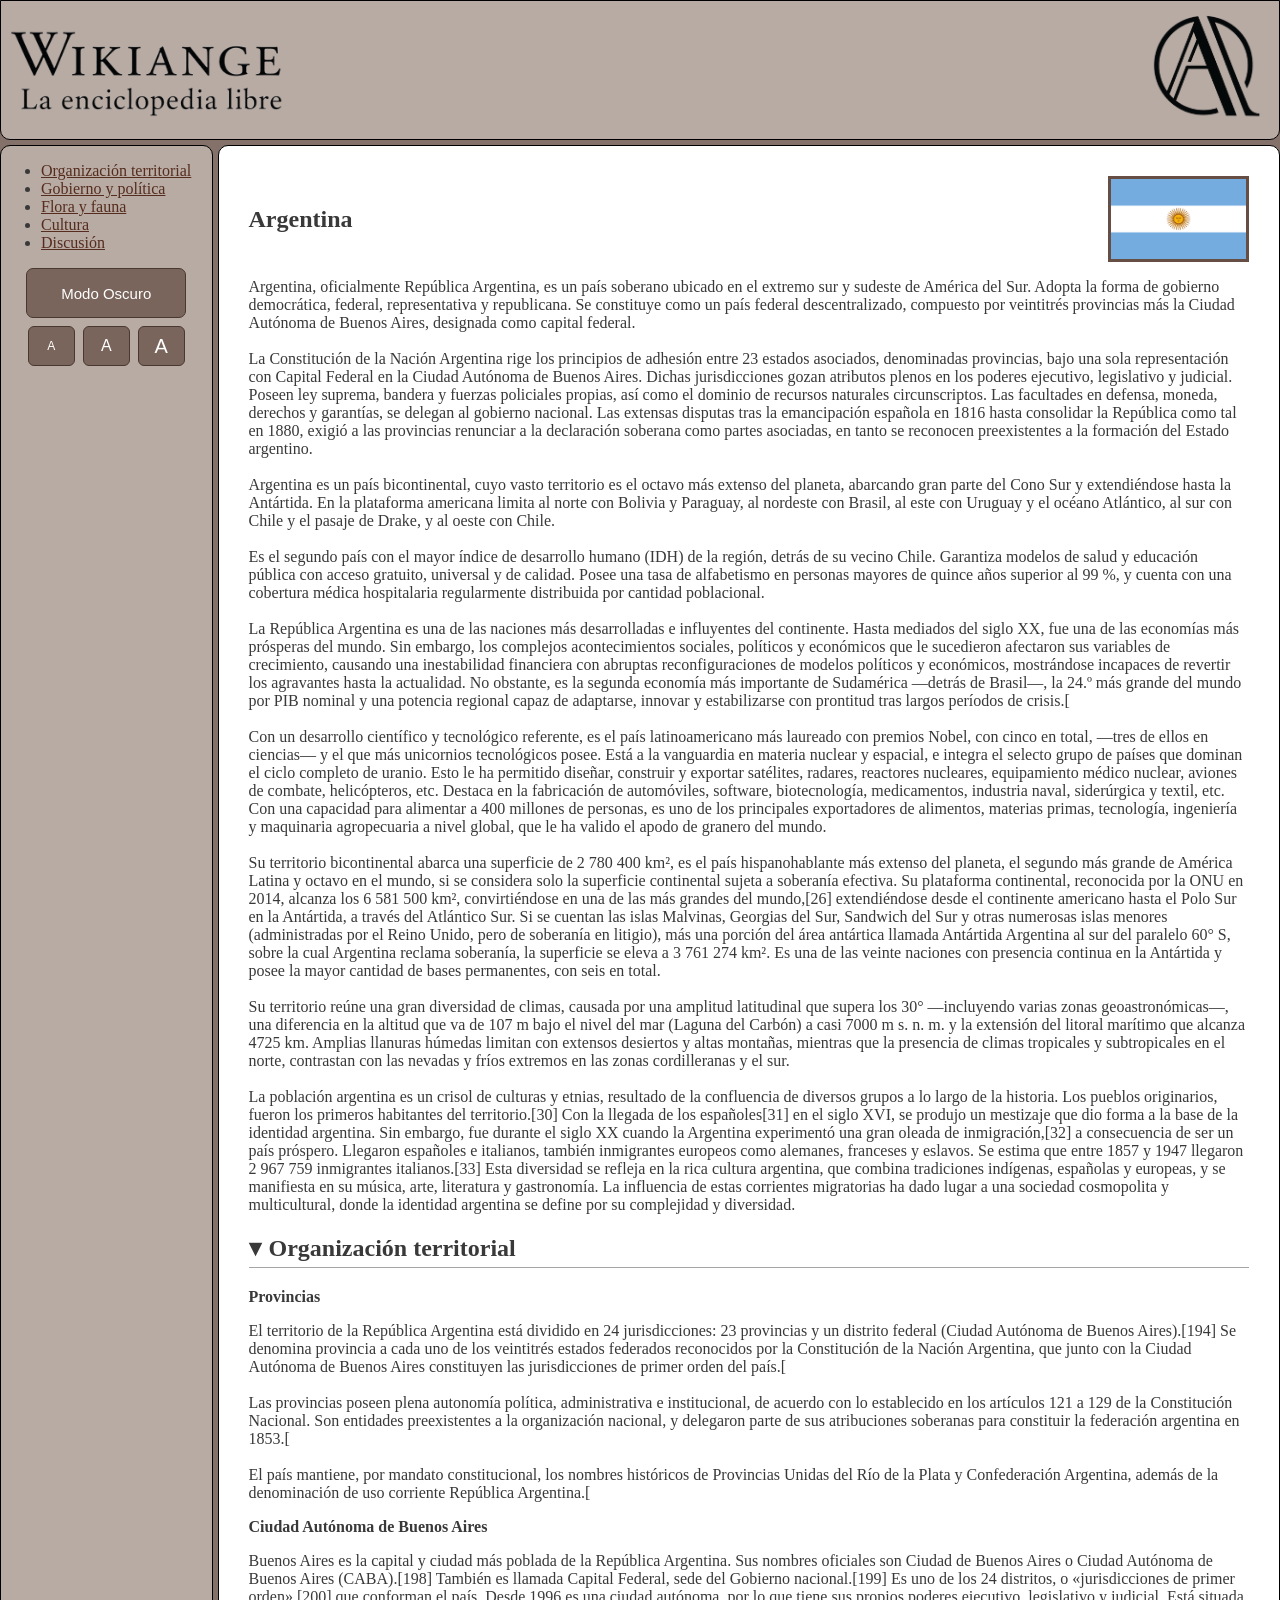
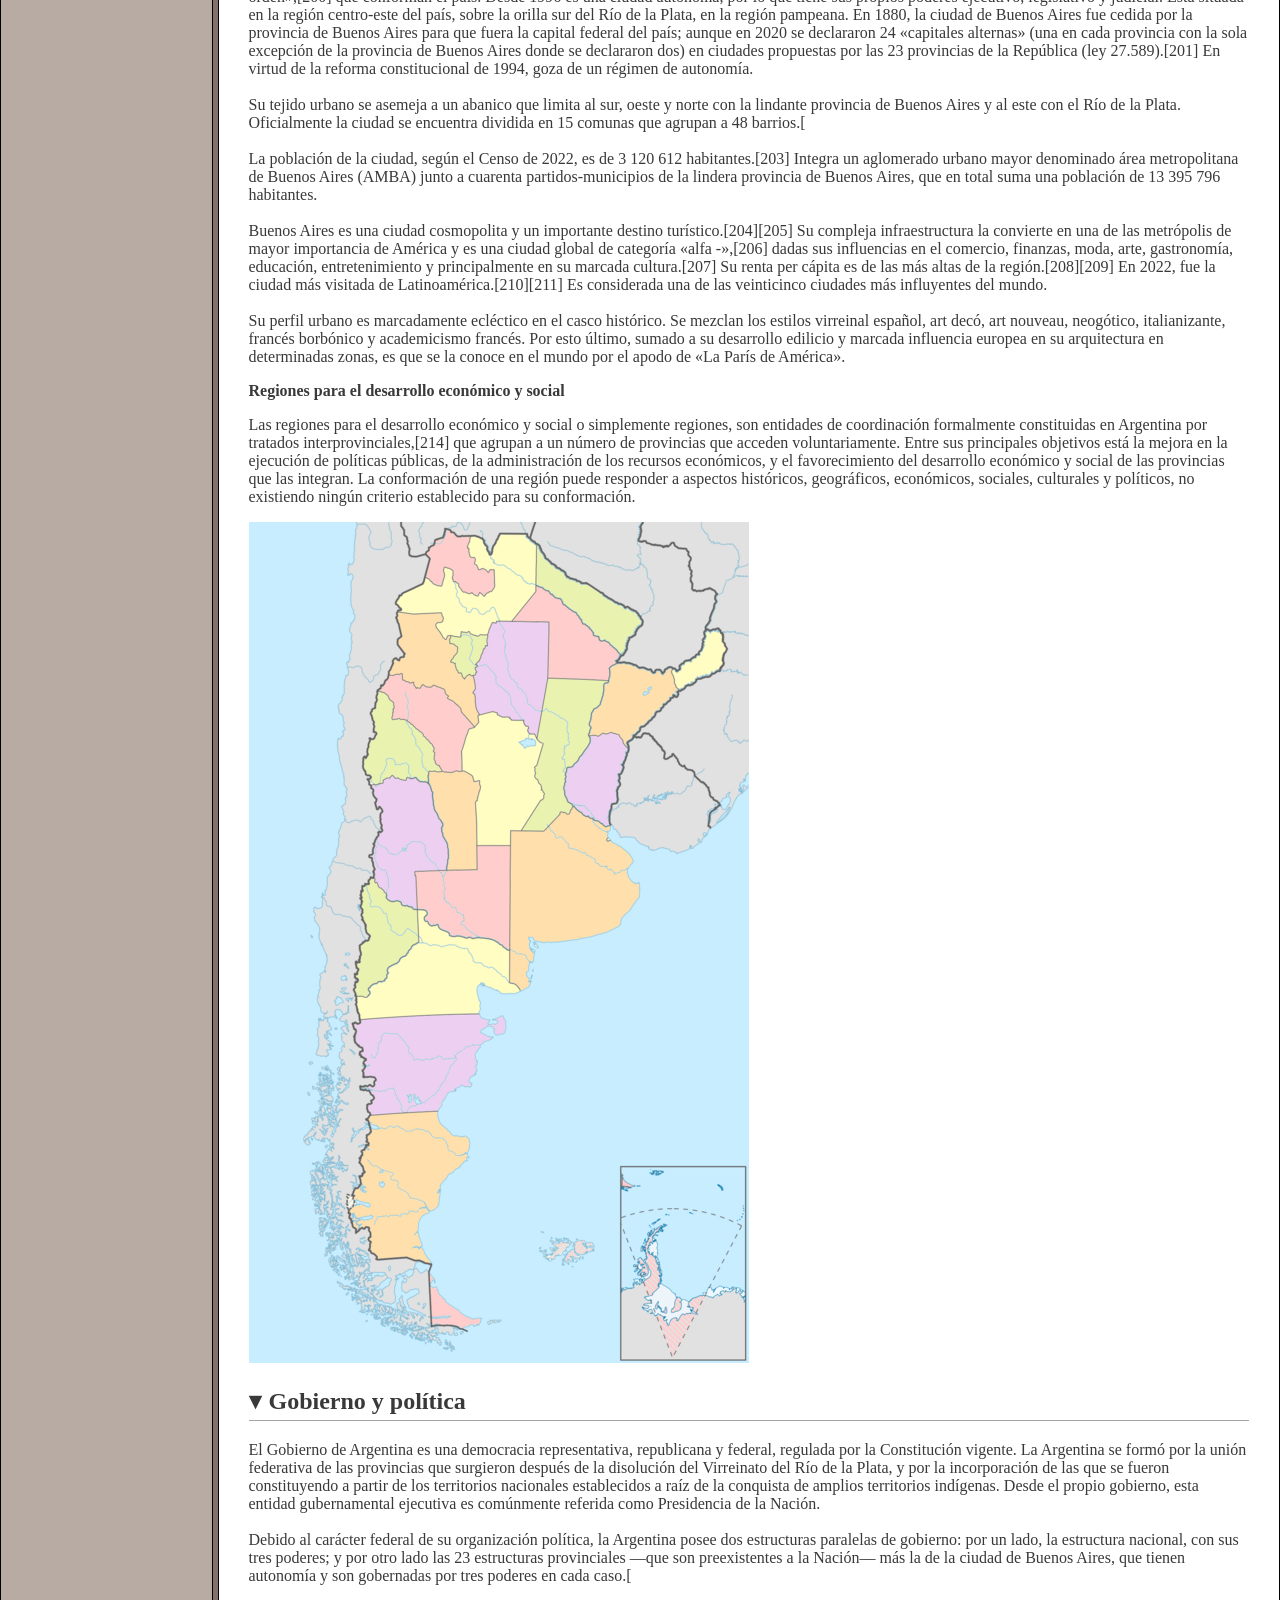
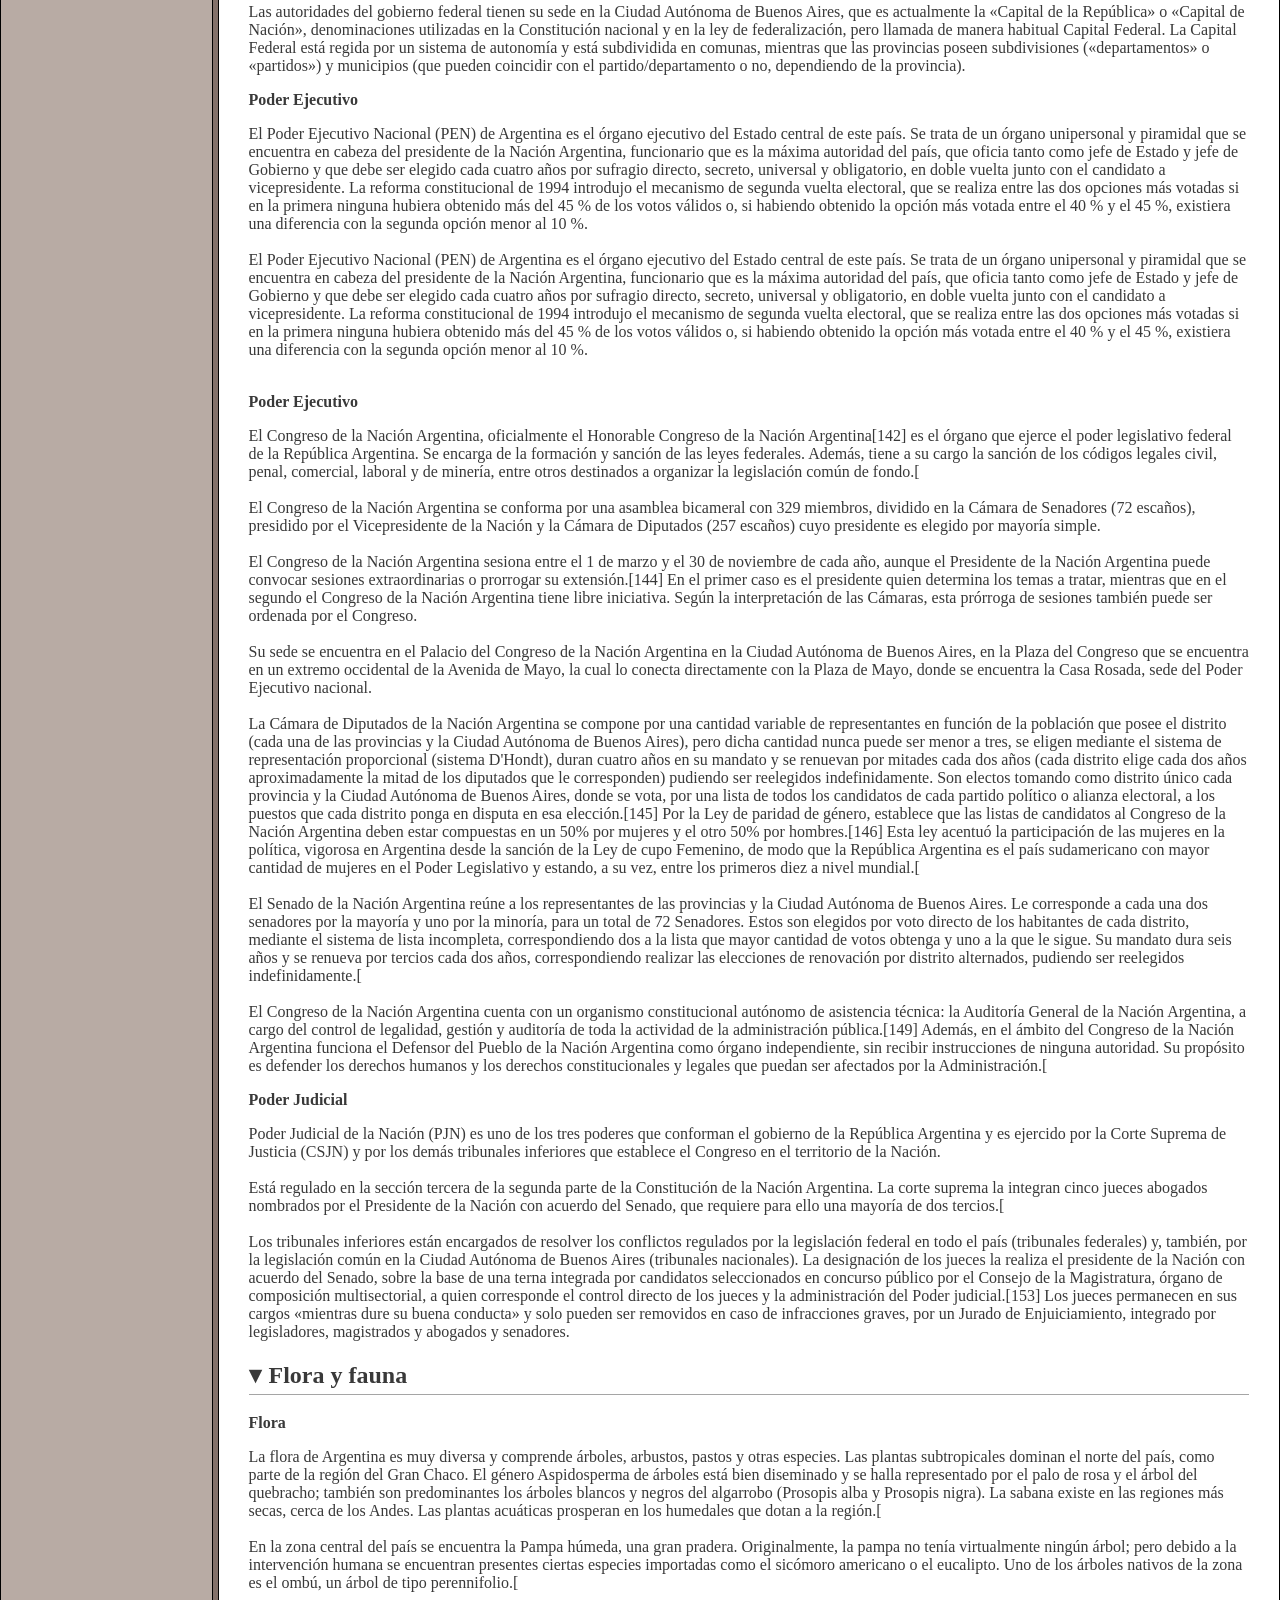
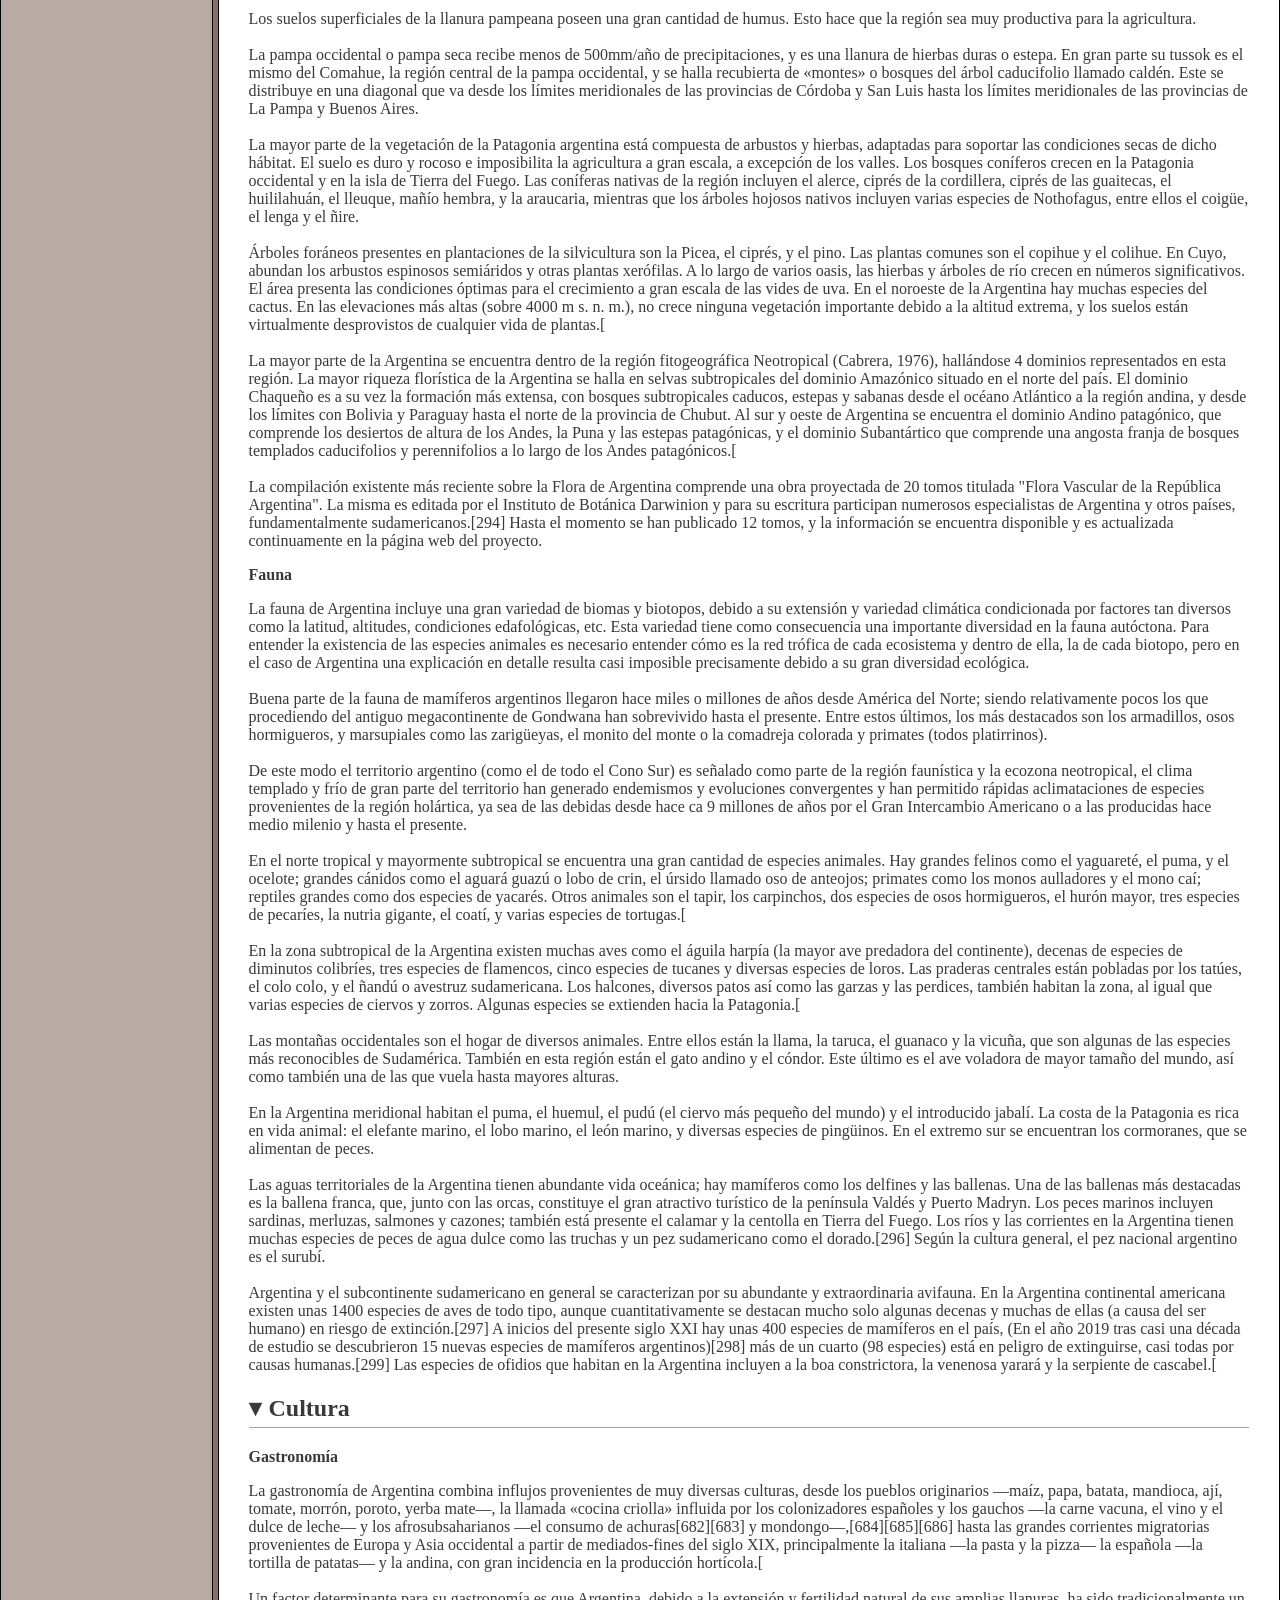
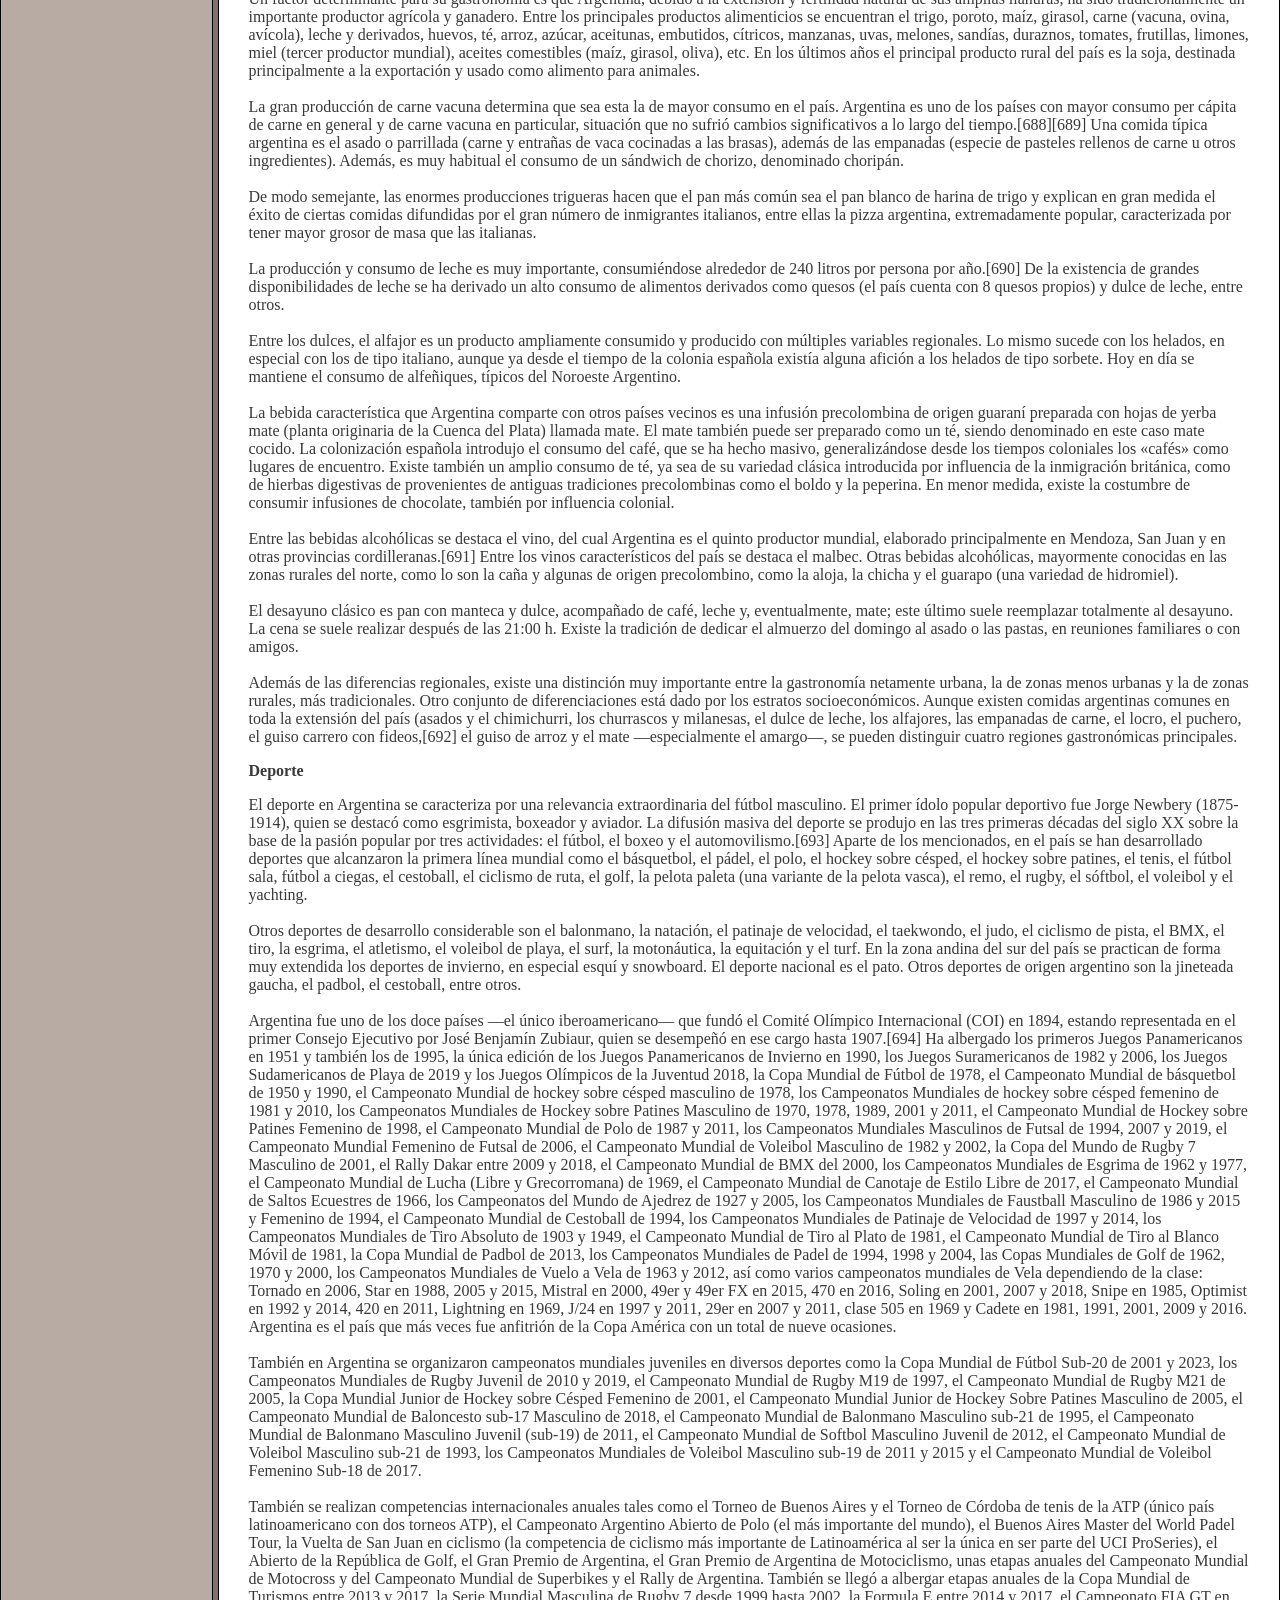
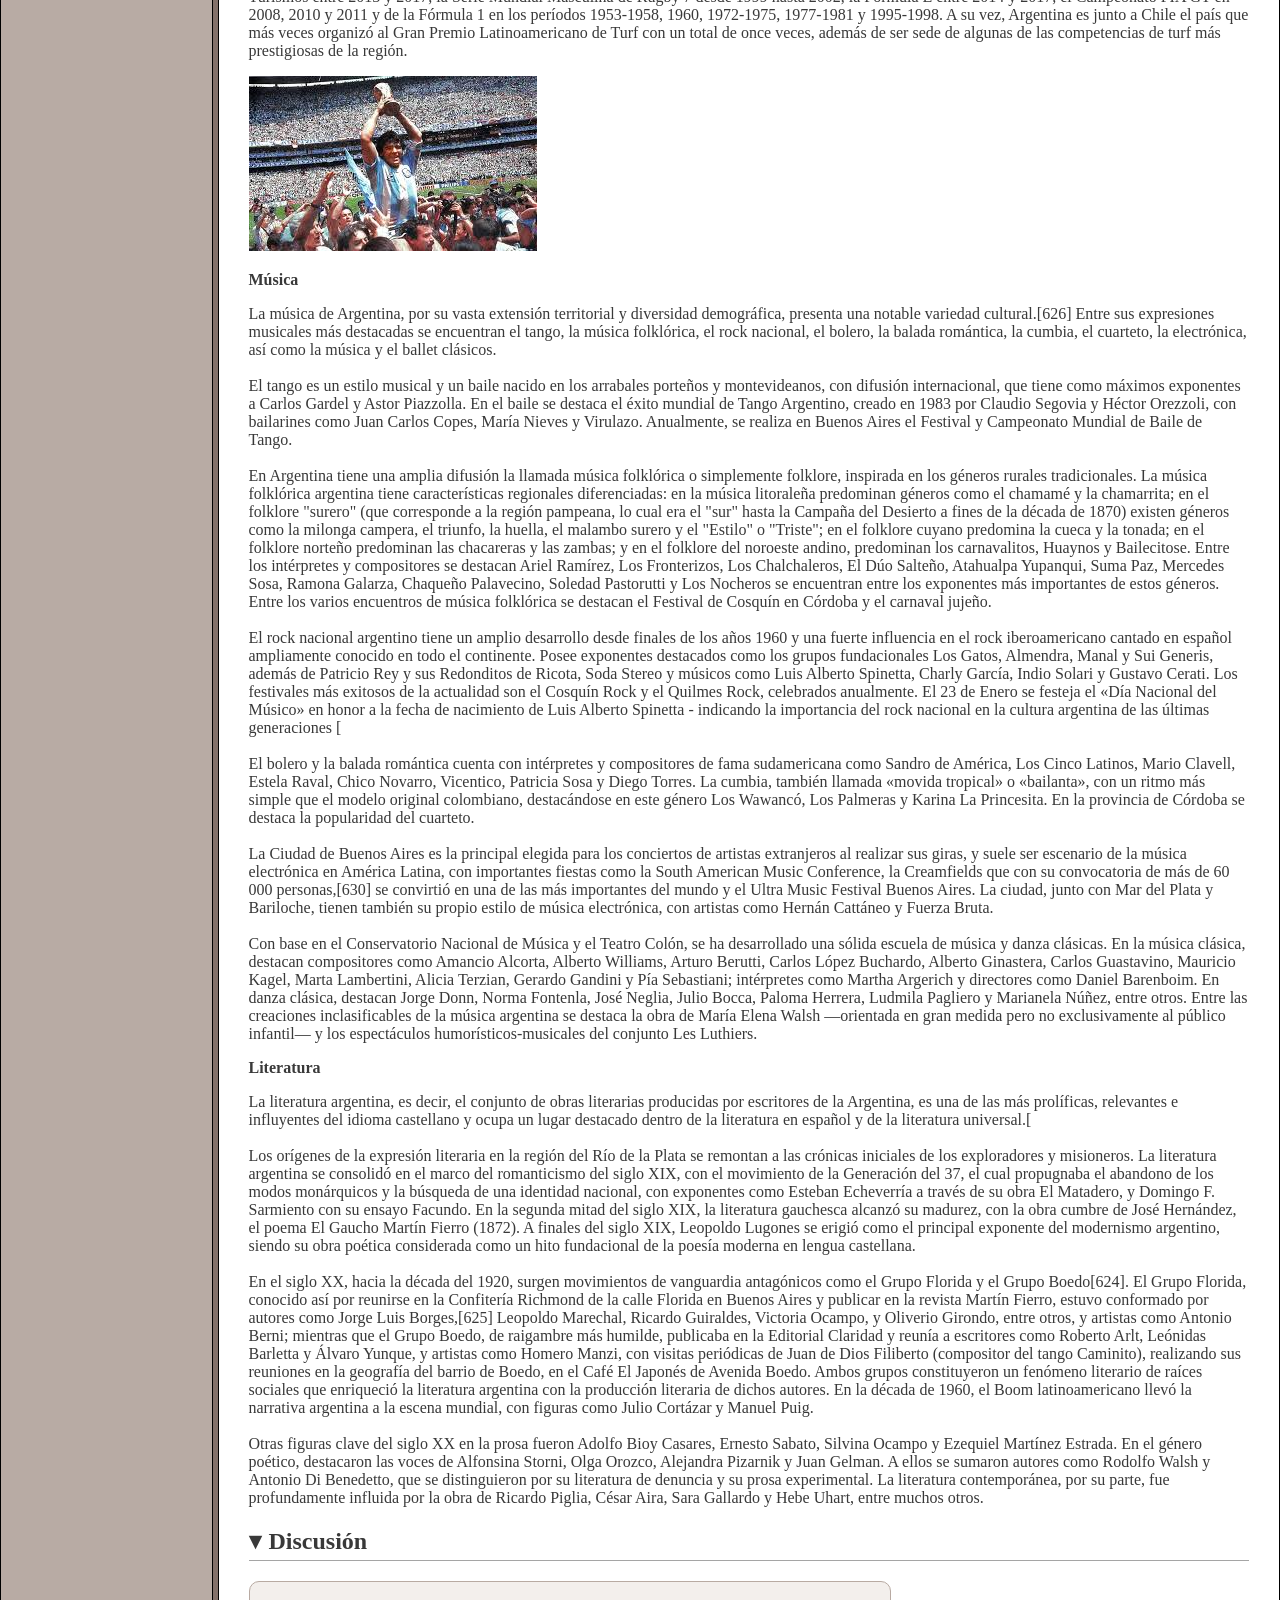
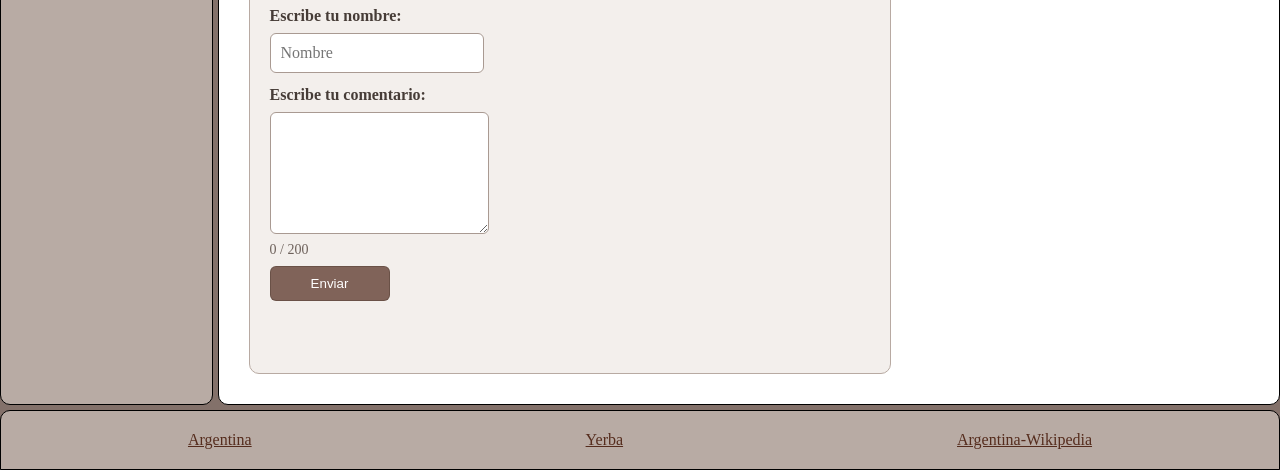
==== commit da91d0de: "agrego interactividad a la wiki con JavaScript" ====
--- a/argentina.html
+++ b/argentina.html
@@ -684,7 +684,7 @@
             urbanas y la de zonas rurales, más tradicionales. Otro conjunto de
             diferenciaciones está dado por los estratos socioeconómicos. Aunque
             existen comidas argentinas comunes en toda la extensión del país
-            asados y el chimichurri, los churrascos y milanesas, el dulce de
+            (asados y el chimichurri, los churrascos y milanesas, el dulce de
             leche, los alfajores, las empanadas de carne, el locro, el puchero,
             el guiso carrero con fideos,[692] el guiso de arroz y el mate
             —especialmente el amargo—, se pueden distinguir cuatro regiones
--- a/styles.css
+++ b/styles.css
@@ -23,7 +23,6 @@
 .header{
     background-color: rgba(212, 201, 193, 0.662);
     border: 1px solid black;
-    color:rgb(70, 70, 70);
     display: flex;
     grid-area: A;
     flex-direction: row;
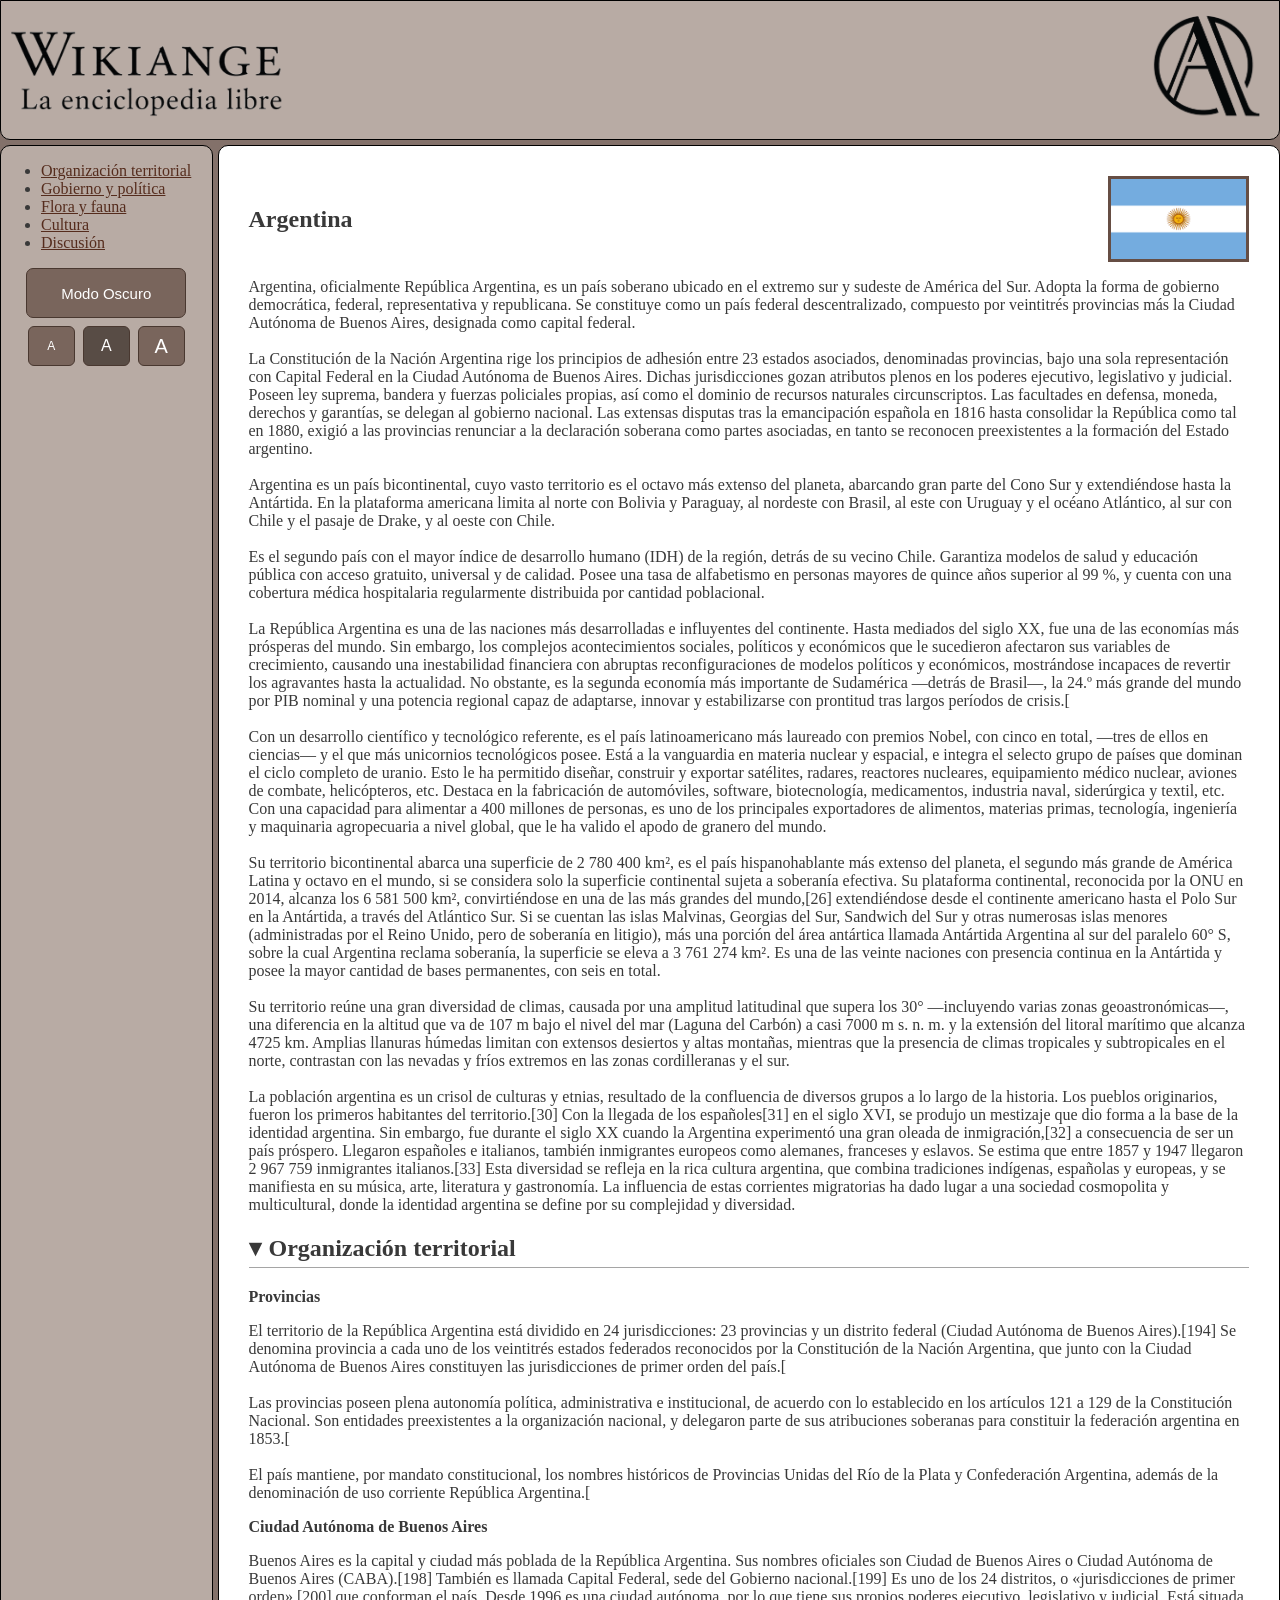
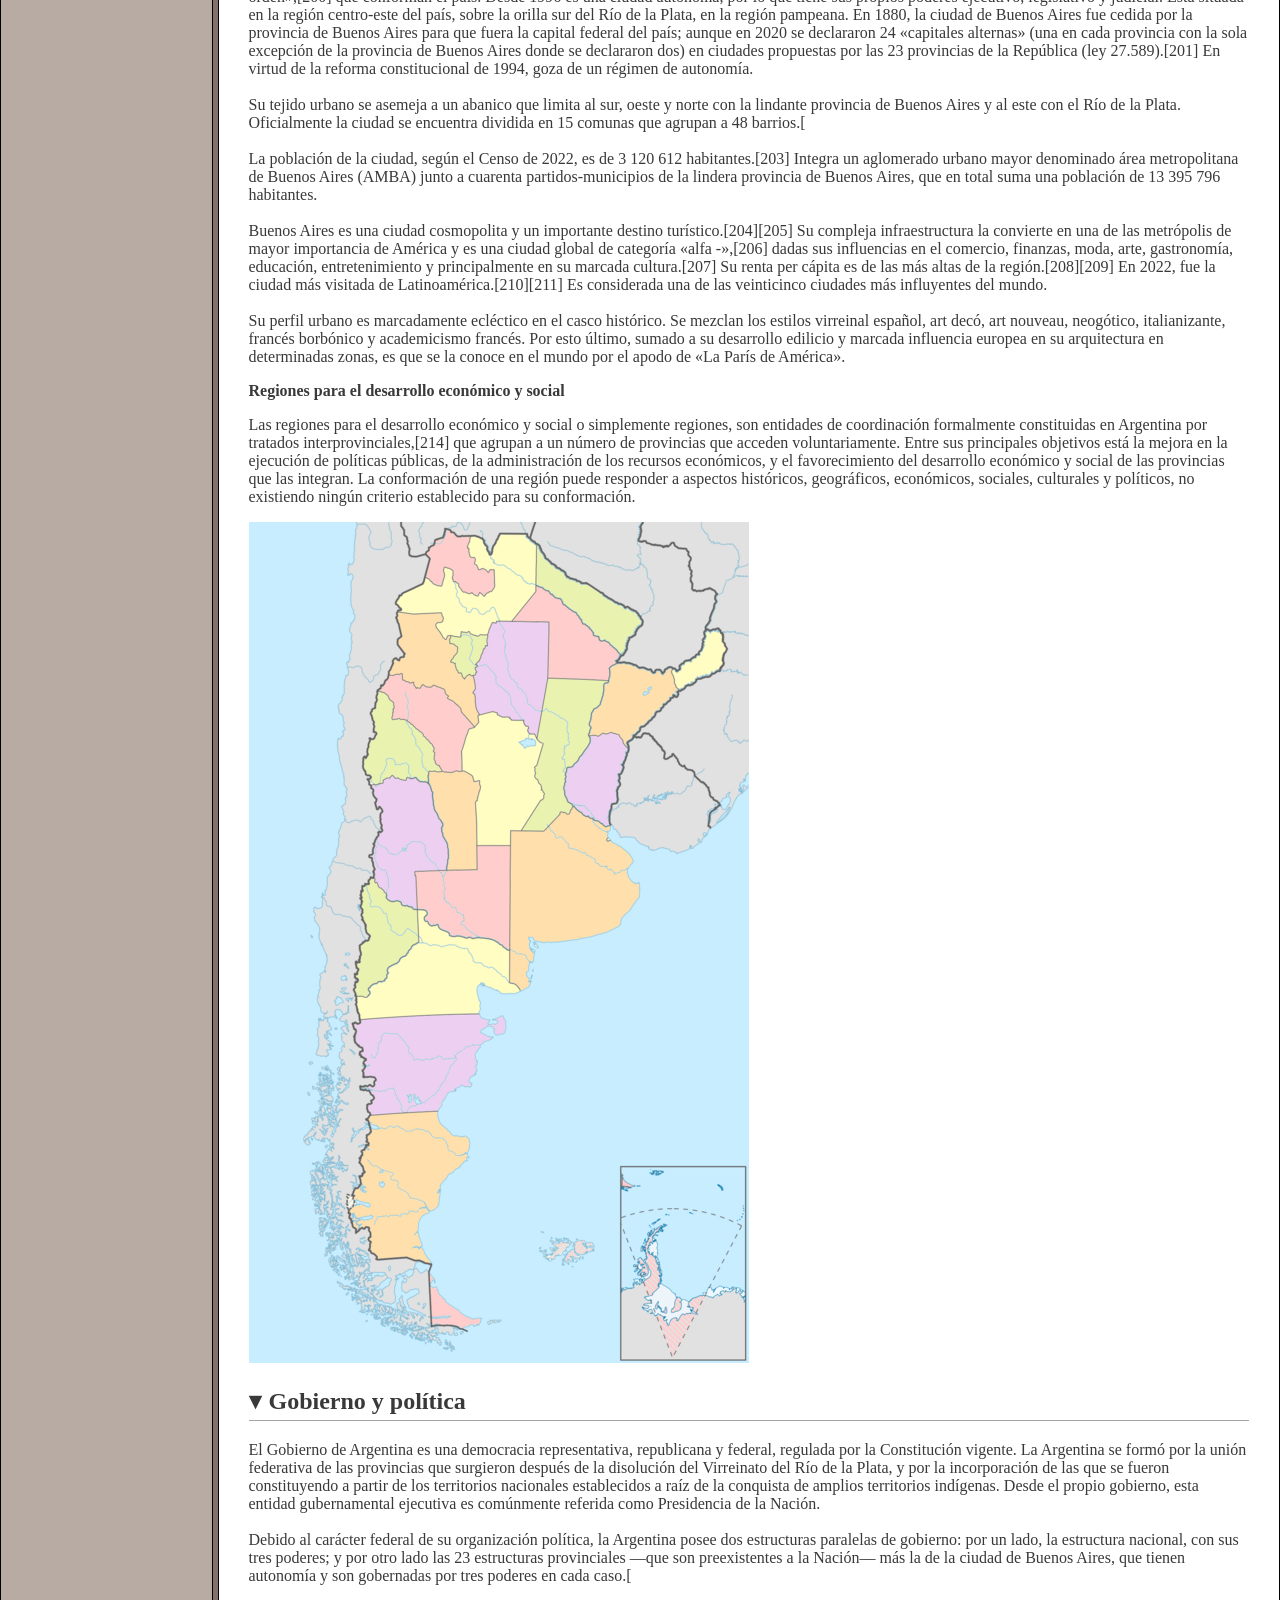
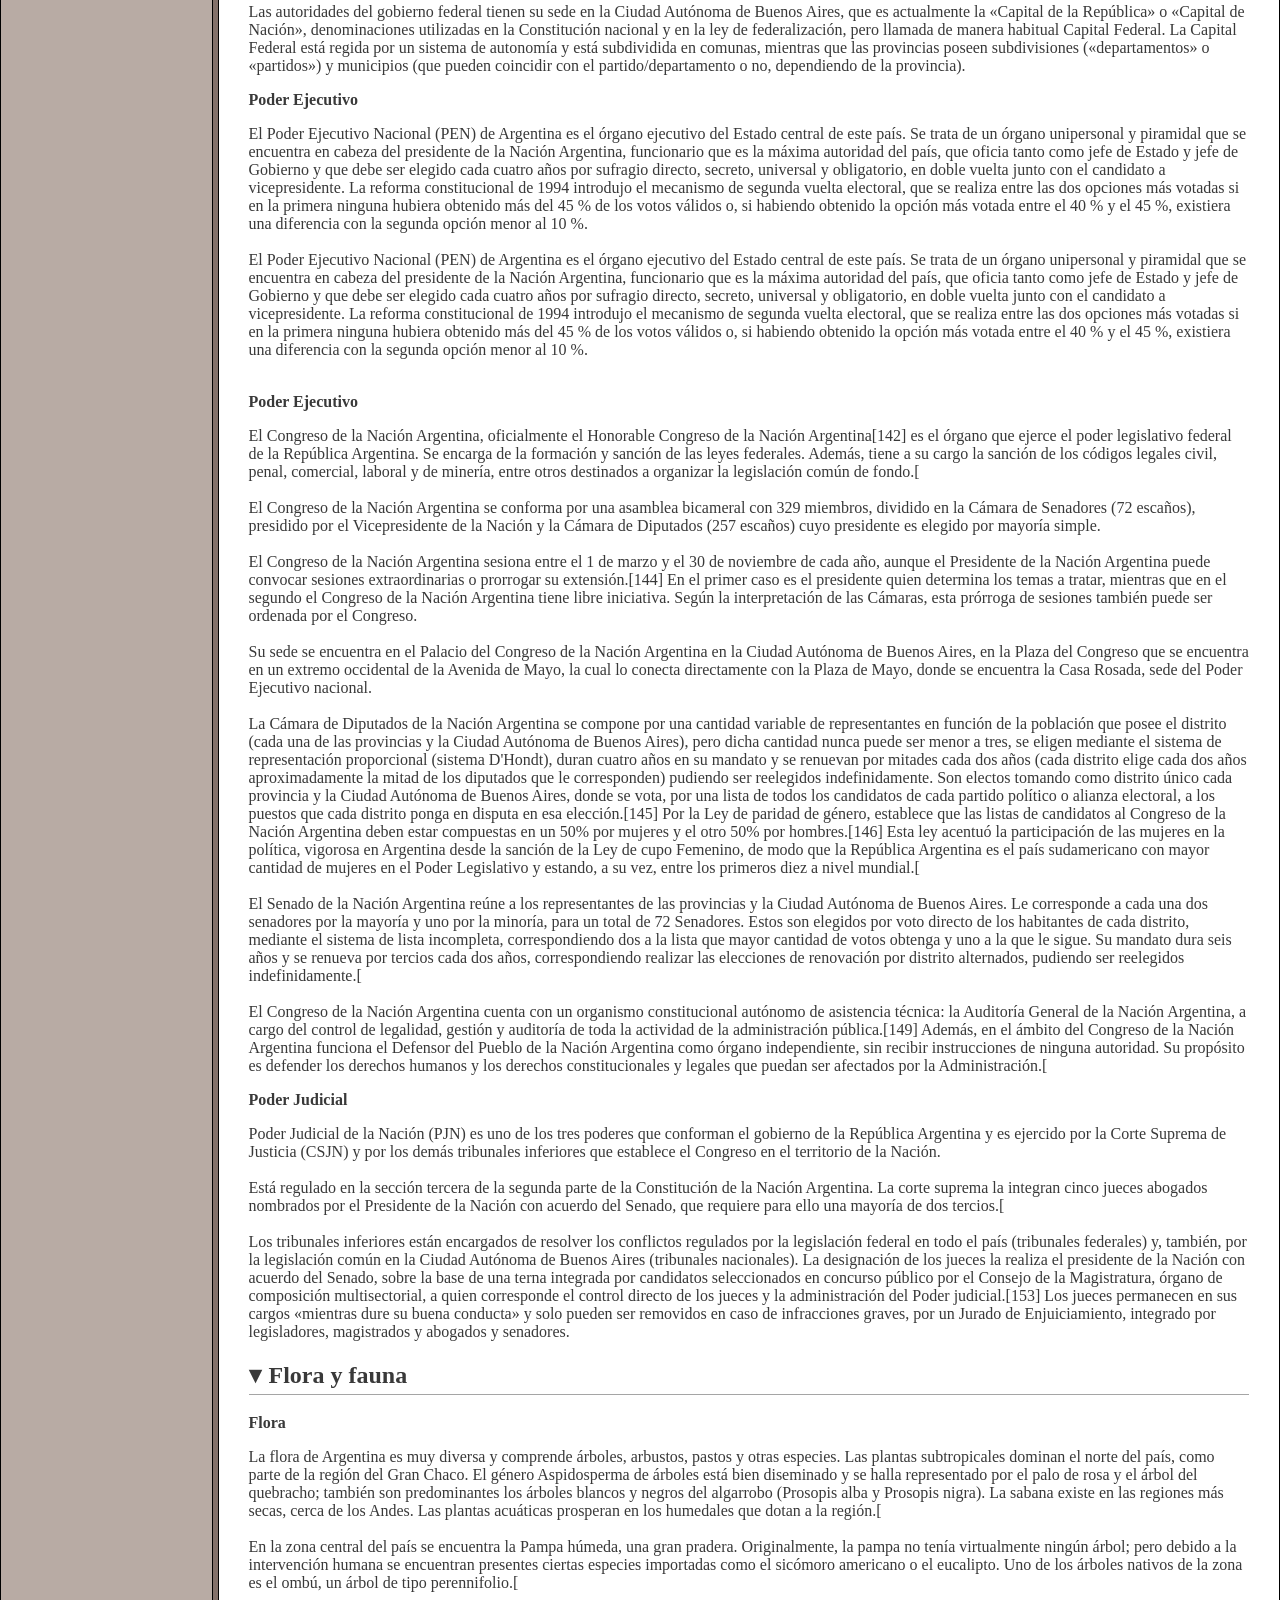
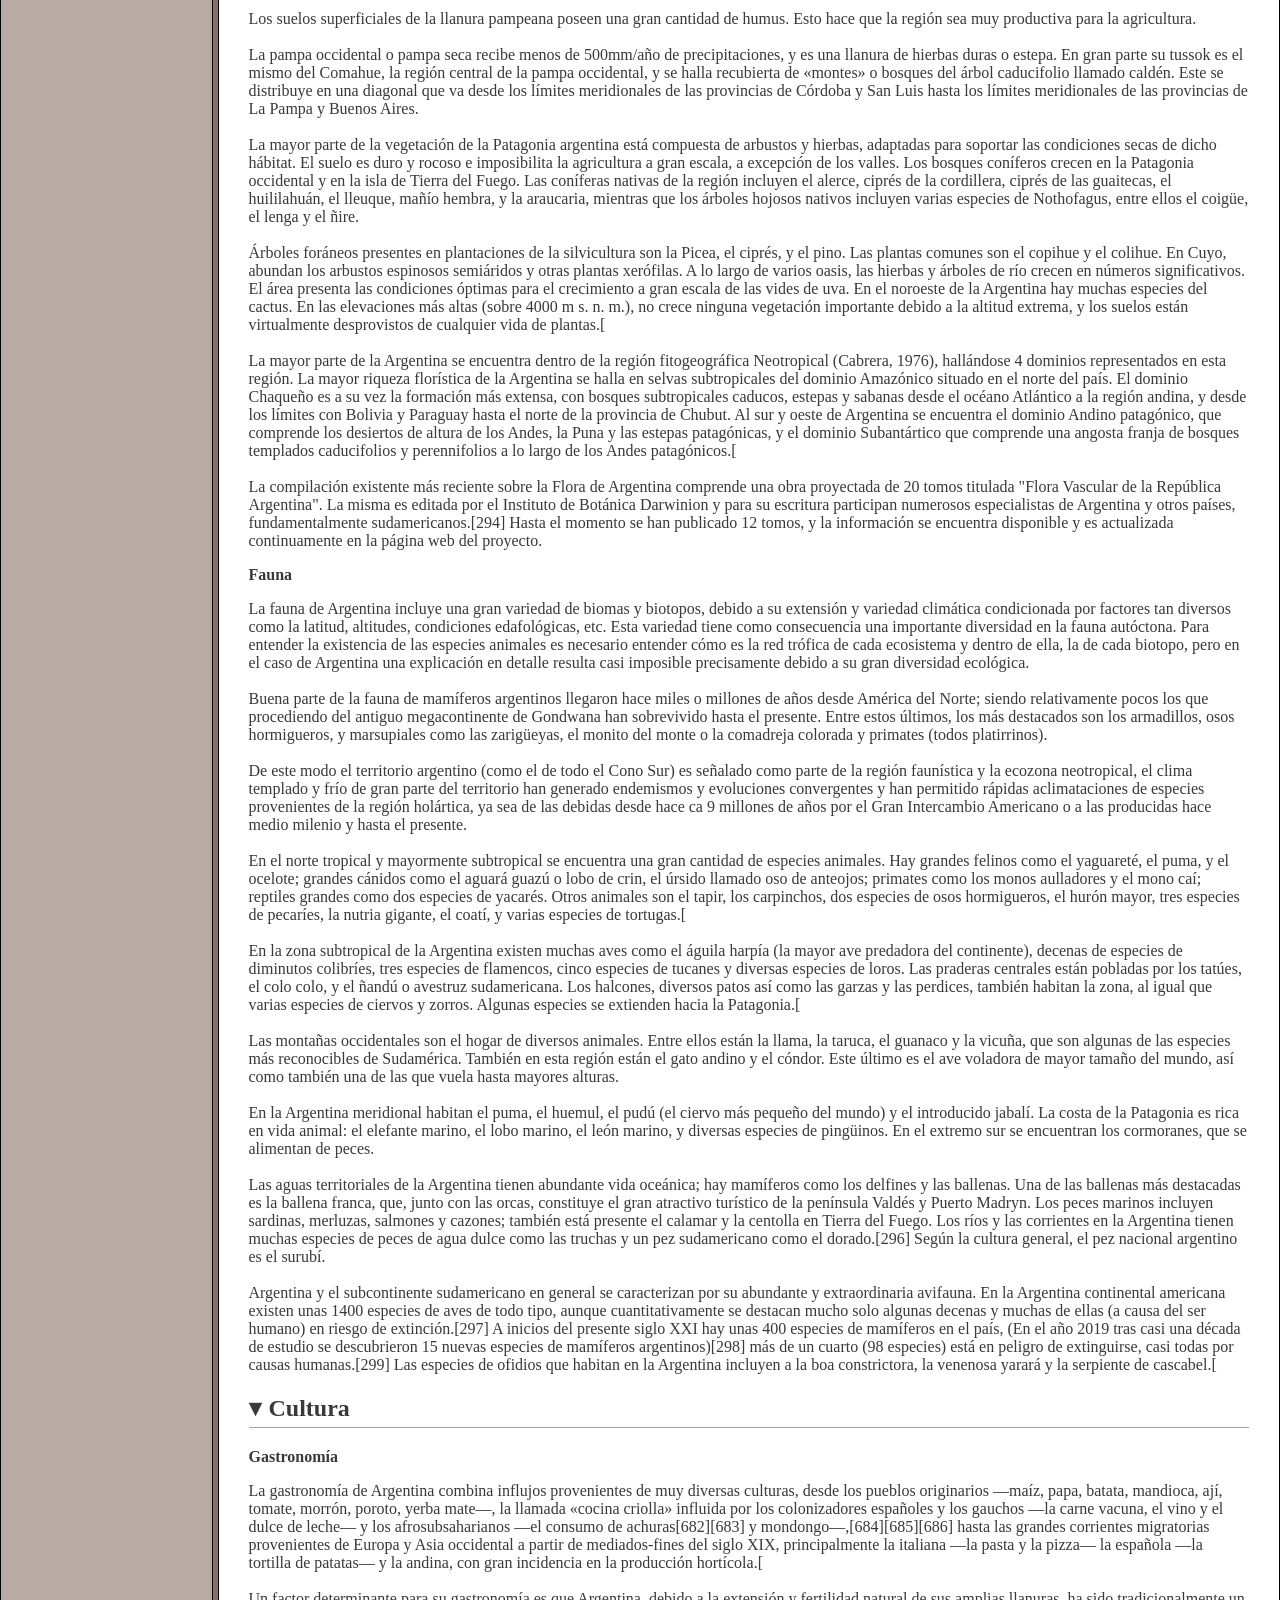
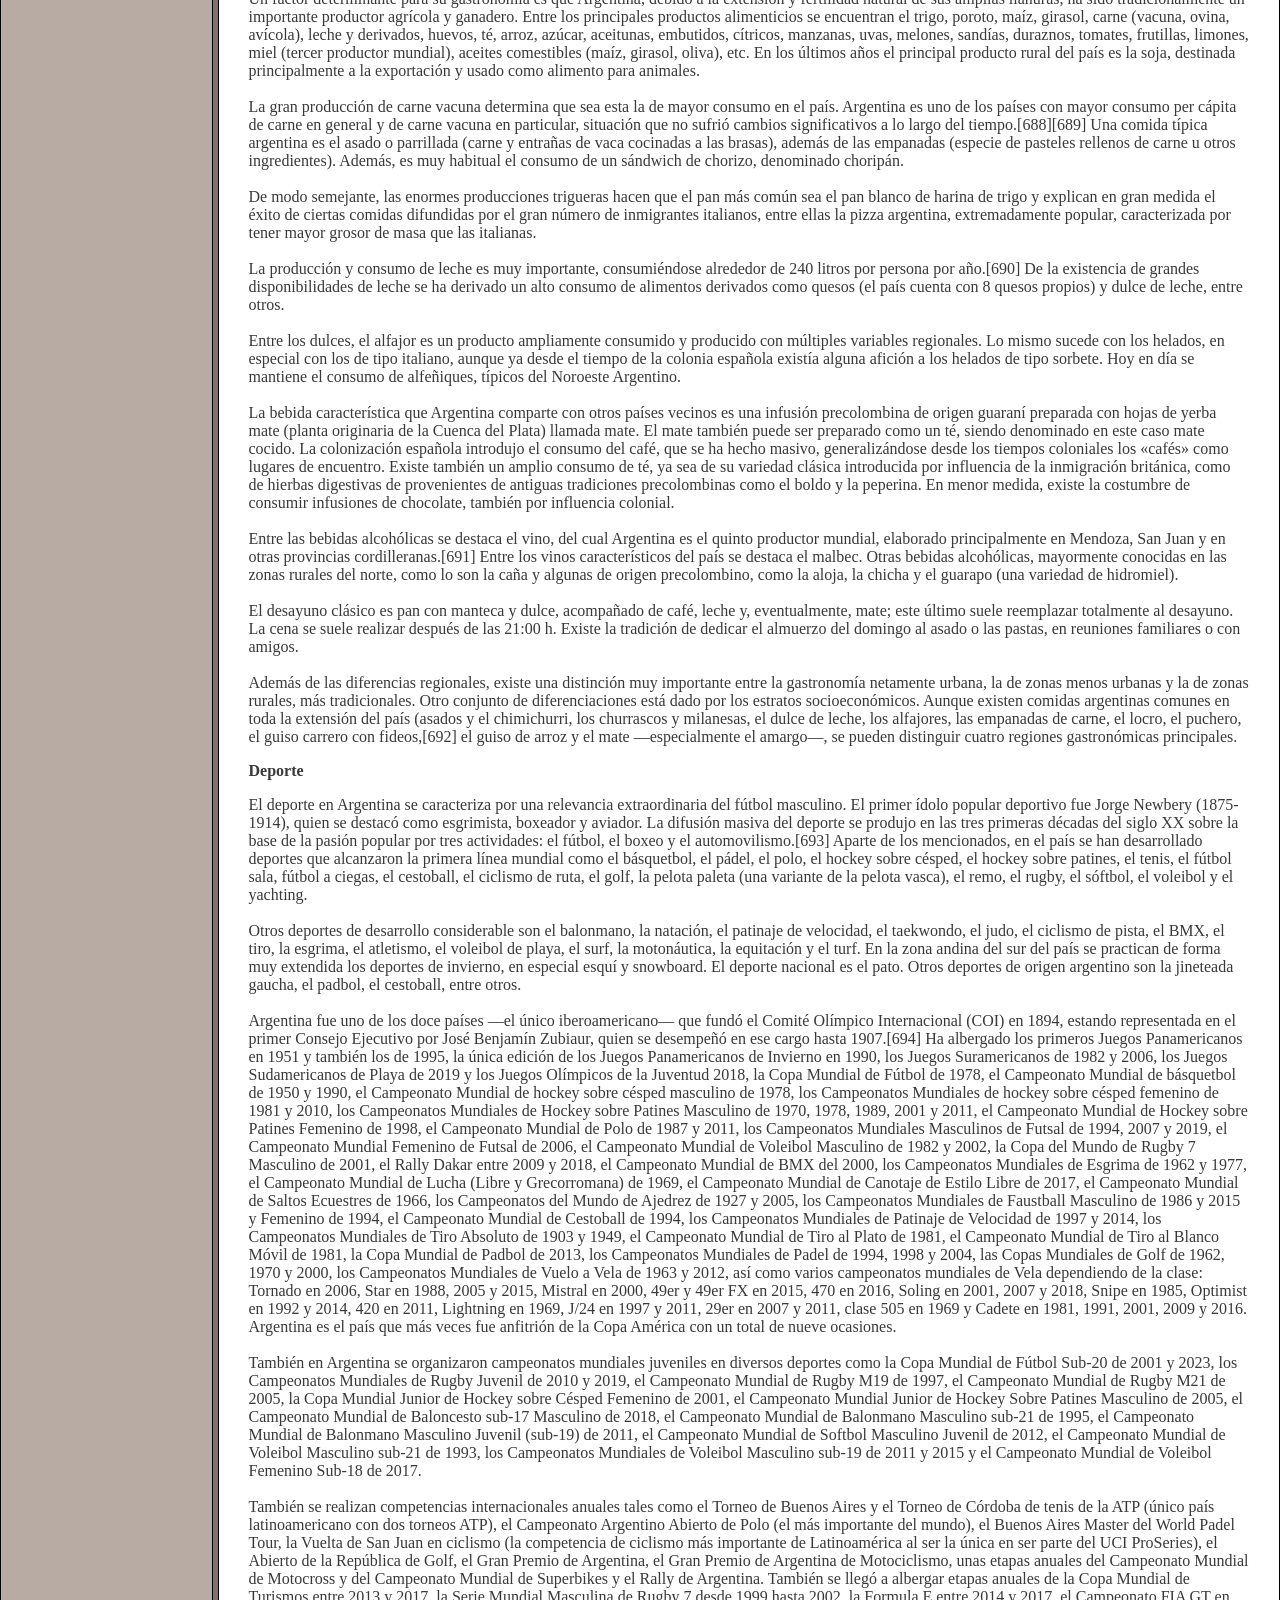
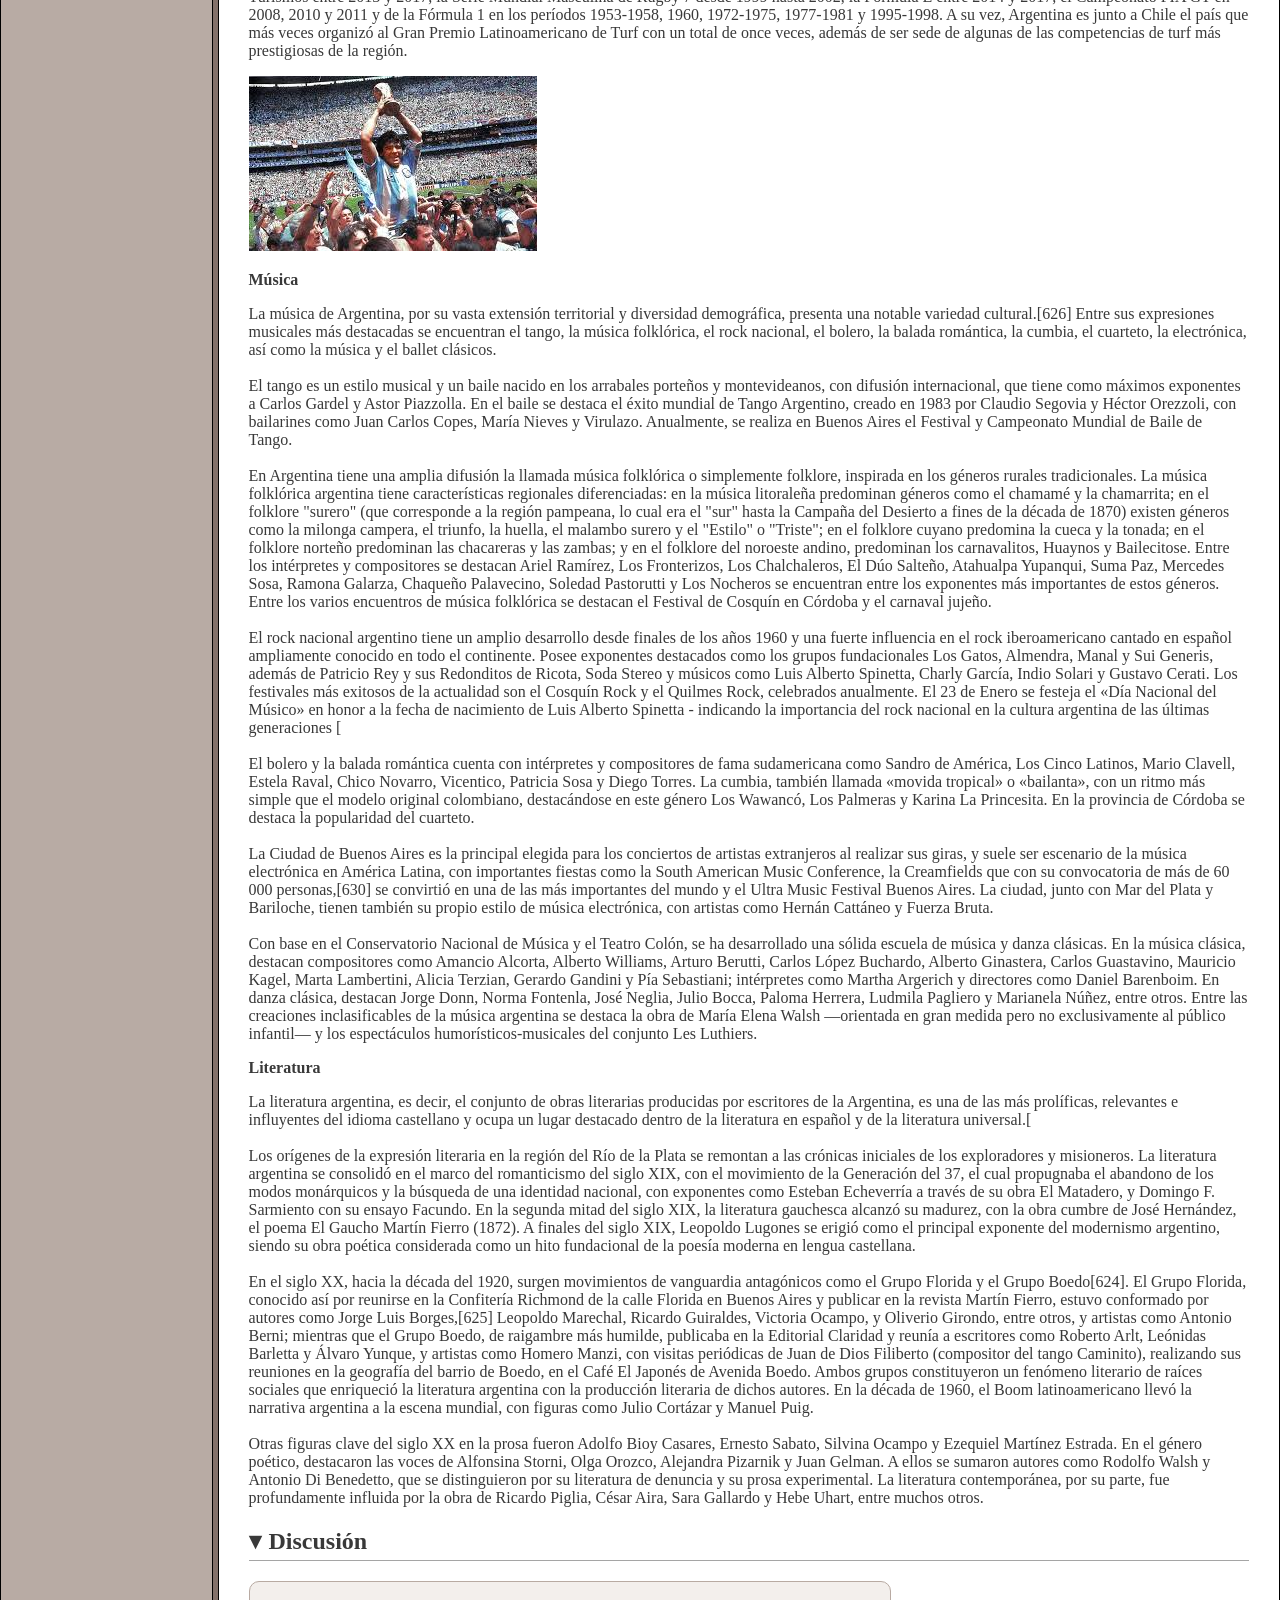
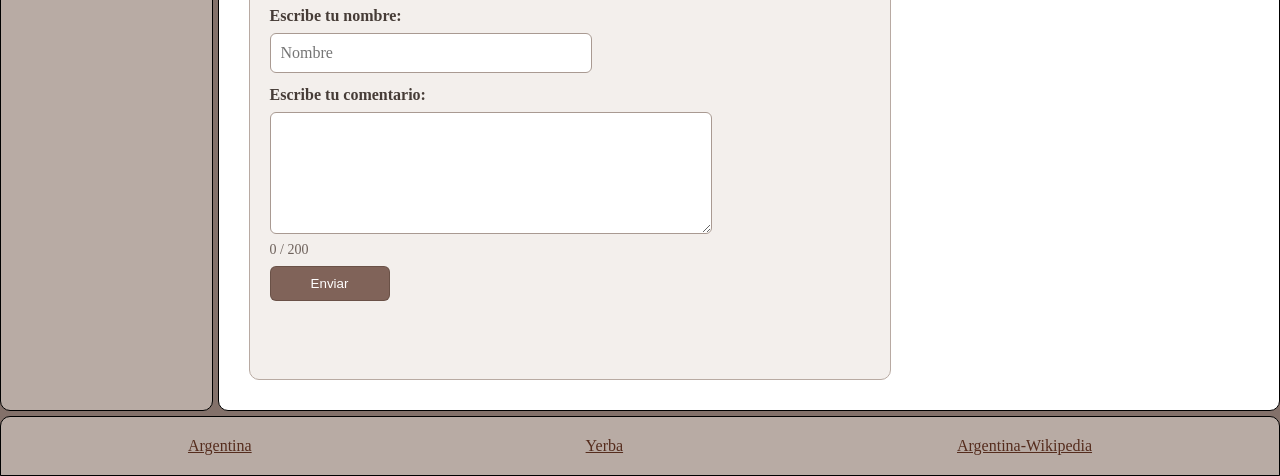
==== commit ce9ffb19: "mejores formulario" ====
--- a/argentina.html
+++ b/argentina.html
@@ -31,7 +31,7 @@
     <button id="Modo">Modo Oscuro</button>
     <div class="botones-letra">
         <button class="pequena">A</button>
-        <button class="estandar">A</button>
+        <button class="estandar apretado">A</button>
         <button class="grande">A</button>
     </div>
 </div>
@@ -928,11 +928,11 @@
         </section>
 
         <section class="seccion">
-          <h2>Discusión</h2>
+          <h2 id="discusion">Discusión</h2>
           <div class="contenido-seccion">
             <form id="formulario">
 
-            <label for="mensaje">Escribe tu nombre:</label>
+            <label for="nombre">Escribe tu nombre:</label>
             <input type="text"  id="nombre" placeholder="Nombre"/>
 
             <label for="mensaje">Escribe tu comentario:</label>
--- a/styles.css
+++ b/styles.css
@@ -23,6 +23,7 @@
 .header{
     background-color: rgba(212, 201, 193, 0.662);
     border: 1px solid black;
+    color:rgb(70, 70, 70);
     display: flex;
     grid-area: A;
     flex-direction: row;
@@ -210,10 +211,12 @@
     margin: 5px 0;
 }
 
-
-.error {
-  color: #A23B2C;
-  border-color: #A23B2C;
+/*modo claro*/
+#nombre.error,
+#comentario.error,
+#contador-caracteres.error {
+    color: #A23B2C;
+    border-color: #A23B2C;
 }
 
 #formulario {
@@ -253,7 +256,12 @@
     font-size: inherit;
 }
 
+#nombre {
+    width: 300px;
+}
+
 #comentario {
+    width: 70%;
     min-height: 100px;
     resize: vertical;
 }
@@ -279,18 +287,75 @@
 
     cursor: pointer;
 }
+.seccion-comentarios {
+    width: 100%;
+    max-width: 640px;
+    margin-top: 30px;
+}
+
+.seccion-comentarios h3 {
+    margin-bottom: 15px;
+    padding-bottom: 8px;
+    border-bottom: 1px solid #b8aaa2;
+}
 
 #lista-comentarios {
-    margin-top: 10px;
-    padding-left: 25px;
-}
-
-#lista-comentarios li {
-    margin-bottom: 8px;
-}
+    display: flex;
+    flex-direction: column;
+    gap: 12px;
+    width: 100%;
+}
+
+#sin-comentarios {
+    color: #6e625c;
+    font-size: 14px;
+}
+.tarjeta-comentario {
+    padding: 10px;
+    width: 70%;
+
+    background-color: #f3efec;
+    border: 1px solid #b8aaa2;
+    border-radius: 10px;
+
+
+}
+
+.tarjeta-comentario h4 {
+    margin: 0 0 8px;
+    color: #463c37;
+    font-size: 16px;
+}
+
+.tarjeta-comentario p {
+    margin: 0 0 12px;
+    color: #393939;
+    line-height: 1.5;
+    white-space: pre-wrap;
+}
+.boton-borrar {
+    padding: 6px 12px;
+
+    background-color: rgba(99, 75, 65, 0.727);
+    color: white;
+
+    border: 1px solid #493830;
+    border-radius: 6px;
+
+    font-size: 14px;
+    cursor: pointer;
+}
+
 
 
 /*formulario oscuro*/
+.contenedor.oscuro #nombre.error,
+.contenedor.oscuro #comentario.error,
+.contenedor.oscuro #contador-caracteres.error {
+    color: #FF7777;
+    border-color: #FF7777;
+}
+
 .contenedor.oscuro #formulario {
     background-color: #2B2522;
     border-color: #6A5A51;
@@ -320,4 +385,30 @@
 .contenedor.oscuro .error {
     color: #ff8f7f;
     border-color: #ff8f7f;
-}+}
+.contenedor.oscuro .seccion-comentarios h3 {
+    border-bottom-color: #6A5A51;
+}
+
+.contenedor.oscuro #sin-comentarios {
+    color: #BEB3AC;
+}
+
+.contenedor.oscuro .tarjeta-comentario {
+    background-color: #2B2522;
+    border-color: #6A5A51;
+}
+
+.contenedor.oscuro .tarjeta-comentario h4 {
+    color: #E8E1DC;
+}
+
+.contenedor.oscuro .tarjeta-comentario p {
+    color: #BEB3AC;
+}
+
+.contenedor.oscuro .boton-borrar {
+    background-color: #806359;
+    color: white;
+    border-color: #9b796b;
+}
